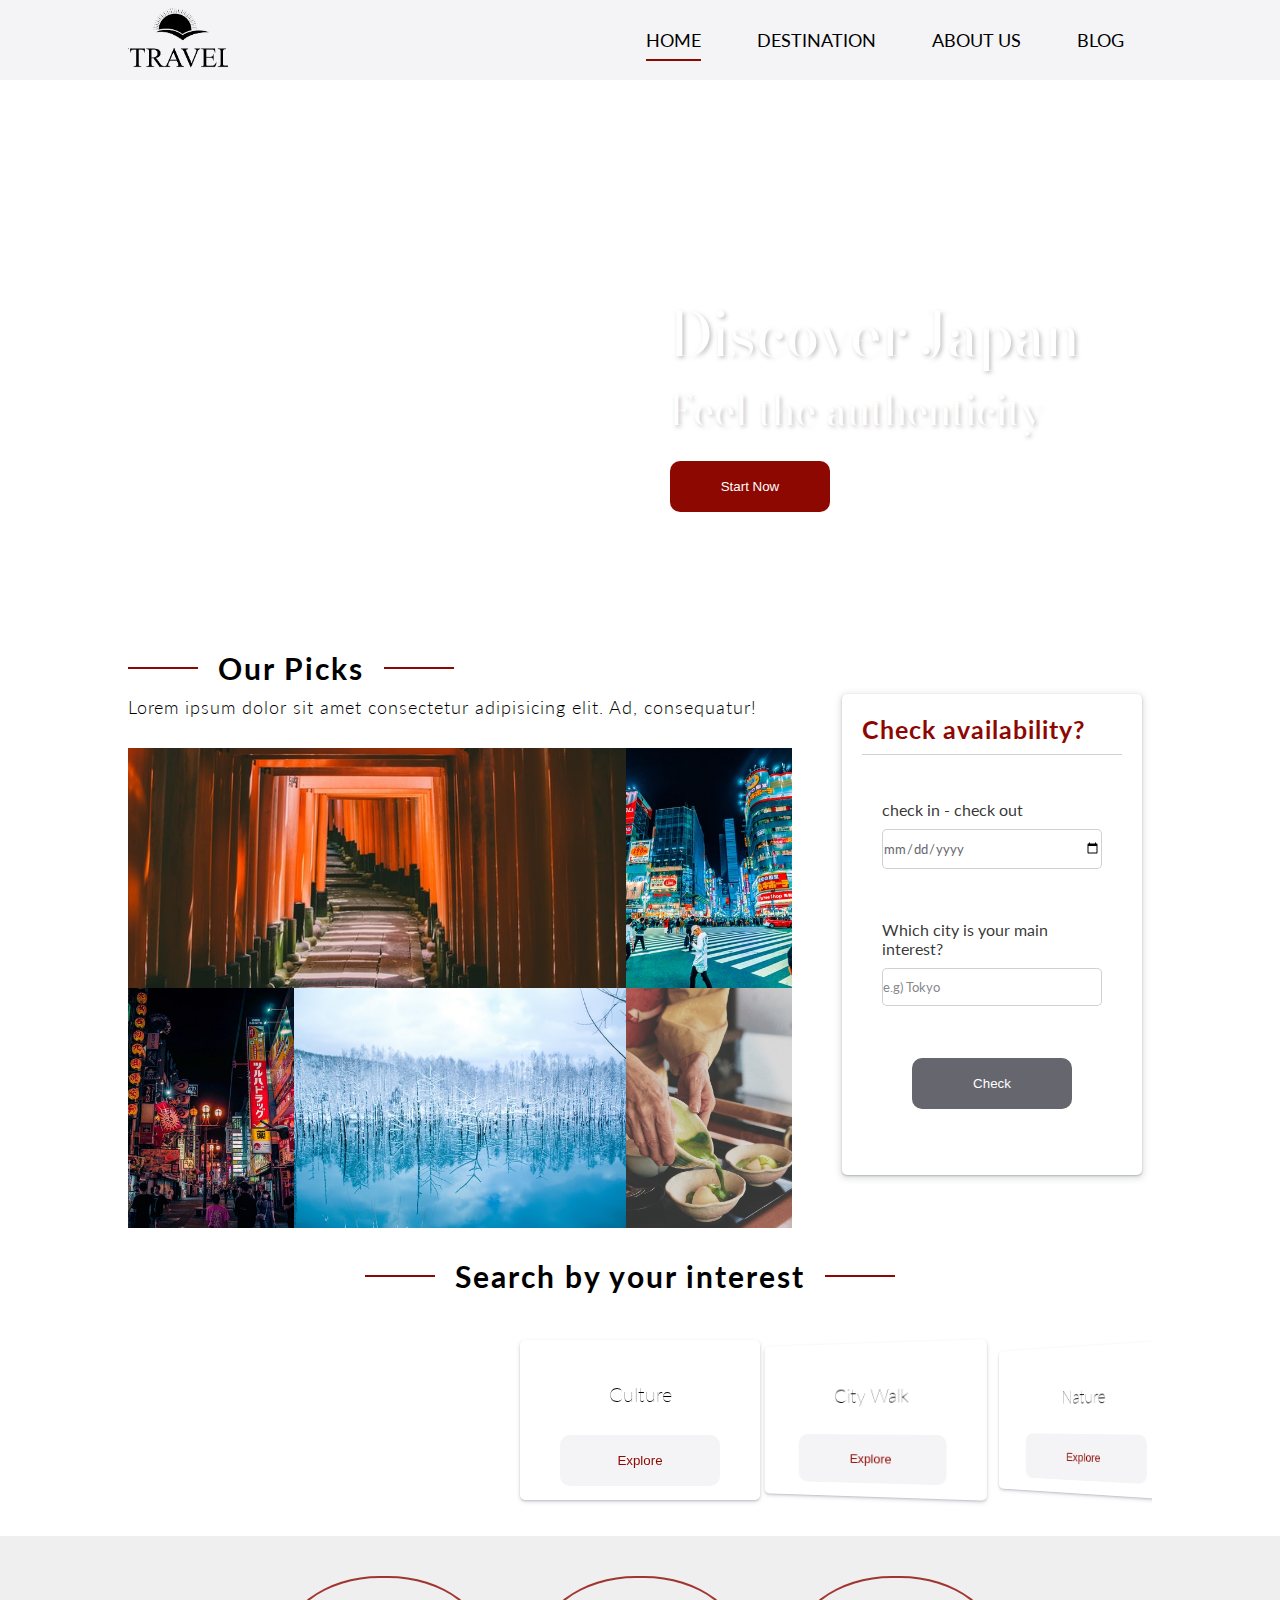
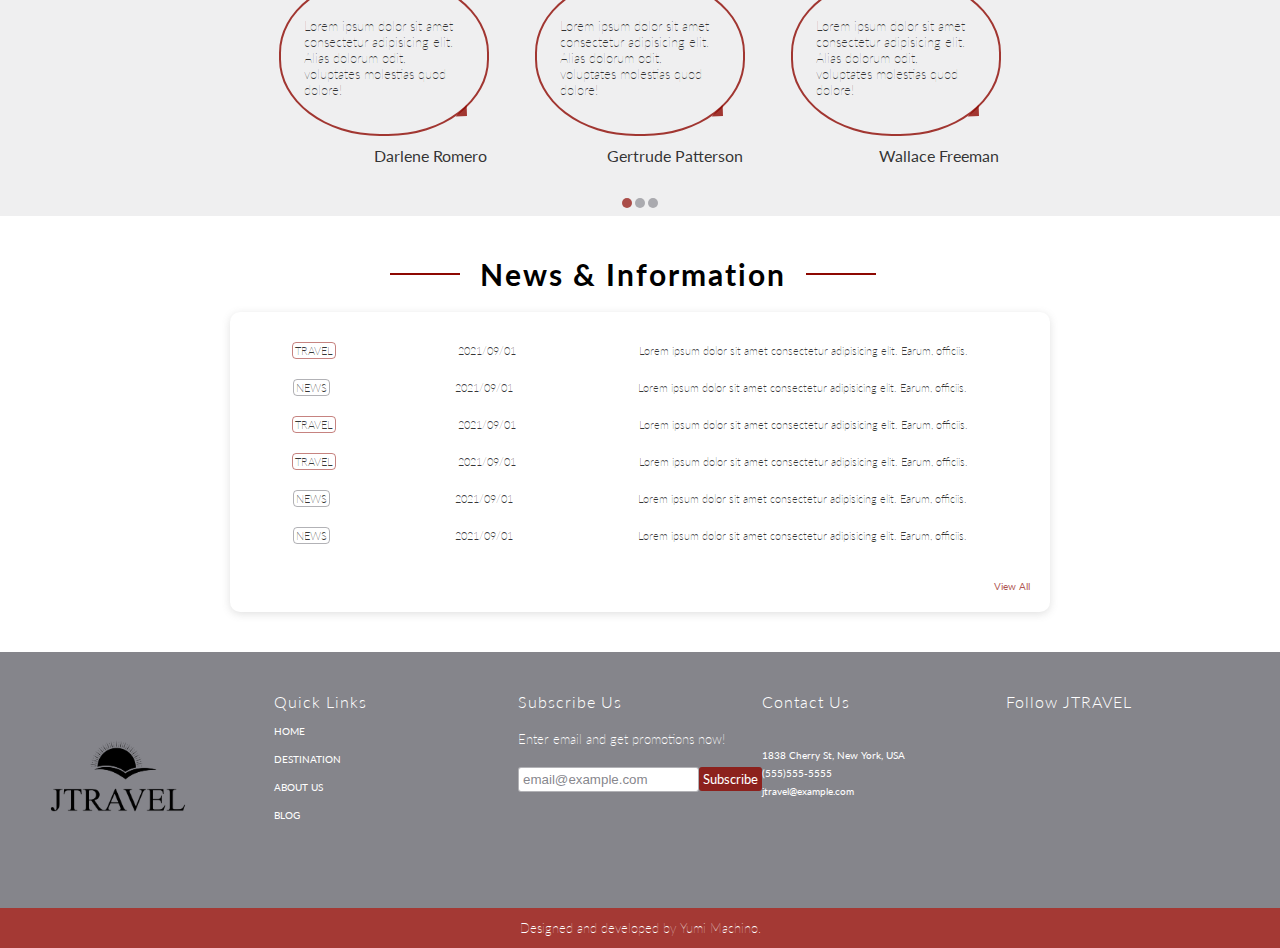
==== index.html @ 2d5c088b "Add links" ====
<!DOCTYPE html>
<html lang="en">
  <head>
    <meta charset="UTF-8" />
    <meta http-equiv="X-UA-Compatible" content="IE=edge" />
    <meta name="viewport" content="width=device-width, initial-scale=1.0" />
    <link rel="icon" href="images/icon.svg" />
    <link rel="preconnect" href="https://fonts.googleapis.com" />
    <link rel="preconnect" href="https://fonts.gstatic.com" crossorigin />
    <link
      href="https://fonts.googleapis.com/css2?family=Bodoni+Moda:wght@400;500;600;700;800&family=Lato:wght@300;400;700;900&display=swap"
      rel="stylesheet"
    />
    <link
      rel="stylesheet"
      href="https://cdnjs.cloudflare.com/ajax/libs/font-awesome/6.0.0-beta2/css/all.min.css"
      integrity="sha512-YWzhKL2whUzgiheMoBFwW8CKV4qpHQAEuvilg9FAn5VJUDwKZZxkJNuGM4XkWuk94WCrrwslk8yWNGmY1EduTA=="
      crossorigin="anonymous"
      referrerpolicy="no-referrer"
    />
    <link
      rel="stylesheet"
      href="https://unpkg.com/swiper/swiper-bundle.min.css"
    />

    <link rel="stylesheet" href="css/main.css" />

    <title>jtravel tour - make memorable experience</title>
  </head>
  <body>
    <!-- Navbar -->
    <nav class="navbar">
      <div class="container">
        <a href="#" class="logo">
          <img src="images/JTRAVEL-logo.png" alt="jtravel logo" />
        </a>
        <div class="navbar-items">
          <a href="index.html" class="navbar-link active">Home</a>
          <div class="dropdown">
            <a href="destination.html" class="dropbtn navbar-link"
              >Destination</a
            >
            <div class="dropdown-content">
              <a href="destination.html" class="dropdown-link">Tour package</a>
              <a href="destination.html" class="dropdown-link">Category</a>
              <a href="destination.html" class="dropdown-link"
                >Featured discount</a
              >
            </div>
          </div>
          <div class="dropdown">
            <a href="about.html" class="dropbtn navbar-link">About Us</a>
            <div class="dropdown-content">
              <a href="about.html" class="dropdown-link">Team</a>
              <a href="about.html" class="dropdown-link">FAQ</a>
              <a href="about.html" class="dropdown-link">Contact Us</a>
            </div>
          </div>
          <a href="blog.html" class="navbar-link">Blog</a>
        </div>
      </div>
    </nav>
    <!-- Hero -->
    <section class="hero">
      <div class="hero-bg bg-1"><img src="images/hero-1.jpg" alt="" /></div>
      <div class="hero-bg bg-2"><img src="images/hero-2.jpg" alt="" /></div>
      <div class="hero-bg bg-3"><img src="images/hero-3.jpg" alt="" /></div>
      <div class="hero-heading">
        <h1 class="hero-heading-main">Discover Japan</h1>
        <h2 class="hero-heading-sub">Feel the authenticity</h2>
        <a href="destination.html">
          <button class="btn primary-btn">Start Now</button>
        </a>
      </div>
    </section>

    <!-- Picks -->
    <section class="picks">
      <div class="container">
        <div class="picks-left">
          <h3 class="section-title">Our Picks</h3>
          <p class="section-paragraph">
            Lorem ipsum dolor sit amet consectetur adipisicing elit. Ad,
            consequatur!
          </p>
          <div class="pick-card-wrapper">
            <div class="pick">
              <img src="images/pick-1.jpg" alt="Fushimi Inari Shrine" />
              <div class="pick-info">
                <h4 class="pick-title">Fushimi Inari Shrine</h4>
                <button id="pick-1-btn" class="btn tertiary-btn pick-btn">
                  Check
                </button>
              </div>
            </div>
            <div class="pick">
              <img src="images/pick-2.jpg" alt="Shibuya, Tokyo" />
              <div class="pick-info">
                <h4 class="pick-title">Shibuya, Tokyo</h4>
                <button id="pick-2-btn" class="btn tertiary-btn pick-btn">
                  Check
                </button>
              </div>
            </div>
            <div class="pick">
              <img src="images/pick-3.jpg" alt="Osaka" />
              <div class="pick-info">
                <h4 class="pick-title">Osaka</h4>
                <button id="pick-3-btn" class="btn tertiary-btn pick-btn">
                  Check
                </button>
              </div>
            </div>
            <div class="pick">
              <img src="images/pick-4.jpg" alt="" />
              <div class="pick-info">
                <h4 class="pick-title">Furano Hokkaido</h4>
                <button id="pick-4-btn" class="btn tertiary-btn pick-btn">
                  Check
                </button>
              </div>
            </div>
            <div class="pick">
              <img src="images/pick-5.jpg" alt="" />
              <div class="pick-info">
                <h4 class="pick-title">Cuisine</h4>
                <button id="pick-5-btn" class="btn tertiary-btn pick-btn">
                  Check
                </button>
              </div>
            </div>
          </div>
        </div>
        <div class="picks-right">
          <h4 class="form-title">Check availability?</h4>
          <form>
            <div class="inputs-group">
              <label for="date">check in - check out</label>
              <input
                type="date"
                class="input-field"
                placeholder="mm/dd/yy - mm/dd/yyyy"
              />
            </div>
            <div class="inputs-group">
              <label for="city">Which city is your main interest?</label>
              <input type="text" class="input-field" placeholder="e.g) Tokyo" />
            </div>
            <input type="submit" value="Check" class="btn secondary-btn" />
          </form>
        </div>
      </div>
    </section>

    <!-- Interests -->
    <section class="interest">
      <div class="container">
        <div class="interest-section-text">
          <h3 class="section-title">Search by your interest</h3>
          <!-- <p class="section-paragraph">
            Lorem ipsum dolor sit amet consectetur adipisicing elit. Ad,
            consequatur!
          </p> -->
        </div>
        <!-- <p class="section-paragraph">
          Lorem ipsum dolor sit amet consectetur adipisicing elit. Ad,
          consequatur!
        </p> -->
        <div class="swiper mySwiper">
          <div class="interest-cards swiper-wrapper">
            <div class="interest-card swiper-slide">
              <div class="interest-icon">
                <i class="fas fa-book-open fa-5x"></i>
              </div>
              <h5 class="interest-title">Culture</h5>
              <a href="destination.html">
                <button class="btn tertiary-btn">Explore</button>
              </a>
            </div>

            <div class="interest-card swiper-slide">
              <div class="interest-icon">
                <i class="fas fa-city fa-5x"></i>
              </div>
              <h5 class="interest-title">City Walk</h5>
              <a href="destination.html">
                <button class="btn tertiary-btn">Explore</button>
              </a>
            </div>

            <div class="interest-card swiper-slide">
              <div class="interest-icon">
                <i class="fas fa-leaf fa-5x"></i>
              </div>
              <h5 class="interest-title">Nature</h5>
              <a href="destination.html">
                <button class="btn tertiary-btn">Explore</button>
              </a>
            </div>
            <div class="interest-card swiper-slide">
              <div class="interest-icon">
                <i class="fas fa-hiking fa-5x"></i>
              </div>
              <h5 class="interest-title">Adventure</h5>
              <a href="destination.html">
                <button class="btn tertiary-btn">Explore</button>
              </a>
            </div>
            <div class="interest-card swiper-slide">
              <div class="interest-icon">
                <i class="fas fa-utensils fa-5x"></i>
              </div>
              <h5 class="interest-title">Cuisine</h5>
              <a href="destination.html">
                <button class="btn tertiary-btn">Explore</button>
              </a>
            </div>
            <div class="interest-card swiper-slide">
              <div class="interest-icon">
                <i class="fas fa-umbrella-beach fa-5x"></i>
              </div>
              <h5 class="interest-title">Holiday</h5>
              <a href="destination.html">
                <button class="btn tertiary-btn">Explore</button>
              </a>
            </div>
          </div>
        </div>
      </div>
    </section>

    <!-- testimonial -->
    <section class="testimonials">
      <div class="indicators">
        <span class="left-arrow">
          <i class="fas fa-chevron-left"></i>
        </span>
        <span class="right-arrow">
          <i class="fas fa-chevron-right"></i>
        </span>
        <span class="pg pagination-1 open"></span>
        <span class="pg pagination-2"></span>
        <span class="pg pagination-3"></span>
      </div>
      <div class="container">
        <!-- testimonials page 1-->
        <div class="testimonials-page open">
          <div class="testimonial">
            <div class="testimonial-wrapper">
              <div class="testimonial-icon">
                <i class="fas fa-quote-left"></i>
              </div>
              <p class="testimonial-text">
                Lorem ipsum dolor sit amet consectetur adipisicing elit. Alias
                dolorum odit, voluptates molestias quod dolore!
              </p>
            </div>

            <h5 class="testimonial-name">Darlene Romero</h5>
            <p class="testimonial-rating">
              <i class="fas fa-star"></i>
              <i class="fas fa-star"></i>
              <i class="fas fa-star"></i>
              <i class="fas fa-star"></i>
              <i class="fas fa-star"></i>
            </p>
          </div>

          <div class="testimonial">
            <div class="testimonial-wrapper">
              <div class="testimonial-icon">
                <i class="fas fa-quote-left"></i>
              </div>
              <p class="testimonial-text">
                Lorem ipsum dolor sit amet consectetur adipisicing elit. Alias
                dolorum odit, voluptates molestias quod dolore!
              </p>
            </div>
            <h5 class="testimonial-name">Gertrude Patterson</h5>
            <p class="testimonial-rating">
              <i class="fas fa-star"></i>
              <i class="fas fa-star"></i>
              <i class="fas fa-star"></i>
              <i class="fas fa-star"></i>
              <i class="far fa-star"></i>
            </p>
          </div>
          <div class="testimonial">
            <div class="testimonial-wrapper">
              <div class="testimonial-icon">
                <i class="fas fa-quote-left"></i>
              </div>
              <p class="testimonial-text">
                Lorem ipsum dolor sit amet consectetur adipisicing elit. Alias
                dolorum odit, voluptates molestias quod dolore!
              </p>
            </div>
            <h5 class="testimonial-name">Wallace Freeman</h5>
            <p class="testimonial-rating">
              <i class="fas fa-star"></i>
              <i class="fas fa-star"></i>
              <i class="fas fa-star"></i>
              <i class="fas fa-star"></i>
              <i class="far fa-star"></i>
            </p>
          </div>
        </div>

        <!-- testimonial page 2-->
        <div class="testimonials-page">
          <div class="testimonial">
            <div class="testimonial-wrapper">
              <div class="testimonial-icon">
                <i class="fas fa-quote-left"></i>
              </div>
              <p class="testimonial-text">
                Lorem ipsum dolor sit amet consectetur adipisicing elit. Alias
                dolorum odit, voluptates molestias quod dolore!
              </p>
            </div>
            <h5 class="testimonial-name">Louis Lawrence</h5>
            <p class="testimonial-rating">
              <i class="fas fa-star"></i>
              <i class="fas fa-star"></i>
              <i class="fas fa-star"></i>
              <i class="fas fa-star"></i>
              <i class="fas fa-star"></i>
            </p>
          </div>
          <div class="testimonial">
            <div class="testimonial-wrapper">
              <div class="testimonial-icon">
                <i class="fas fa-quote-left"></i>
              </div>
              <p class="testimonial-text">
                Lorem ipsum dolor sit amet consectetur adipisicing elit. Alias
                dolorum odit, voluptates molestias quod dolore!
              </p>
            </div>
            <h5 class="testimonial-name">Lorraine Phillips</h5>
            <p class="testimonial-rating">
              <i class="fas fa-star"></i>
              <i class="fas fa-star"></i>
              <i class="fas fa-star"></i>
              <i class="fas fa-star"></i>
              <i class="far fa-star"></i>
            </p>
          </div>
          <div class="testimonial">
            <div class="testimonial-wrapper">
              <div class="testimonial-icon">
                <i class="fas fa-quote-left"></i>
              </div>
              <p class="testimonial-text">
                Lorem ipsum dolor sit amet consectetur adipisicing elit. Alias
                dolorum odit, voluptates molestias quod dolore!
              </p>
            </div>
            <h5 class="testimonial-name">Johnni Fox</h5>
            <p class="testimonial-rating">
              <i class="fas fa-star"></i>
              <i class="fas fa-star"></i>
              <i class="fas fa-star"></i>
              <i class="far fa-star"></i>
              <i class="far fa-star"></i>
            </p>
          </div>
        </div>

        <!-- testimonial page 3-->
        <div class="testimonials-page">
          <div class="testimonial">
            <div class="testimonial-wrapper">
              <div class="testimonial-icon">
                <i class="fas fa-quote-left"></i>
              </div>
              <p class="testimonial-text">
                Lorem ipsum dolor sit amet consectetur adipisicing elit. Alias
                dolorum odit, voluptates molestias quod dolore!
              </p>
            </div>
            <h5 class="testimonial-name">Ritthy Silva</h5>
            <p class="testimonial-rating">
              <i class="fas fa-star"></i>
              <i class="fas fa-star"></i>
              <i class="fas fa-star"></i>
              <i class="fas fa-star"></i>
              <i class="far fa-star"></i>
            </p>
          </div>
          <div class="testimonial">
            <div class="testimonial-wrapper">
              <div class="testimonial-icon">
                <i class="fas fa-quote-left"></i>
              </div>
              <p class="testimonial-text">
                Lorem ipsum dolor sit amet consectetur adipisicing elit. Alias
                dolorum odit, voluptates molestias quod dolore!
              </p>
            </div>
            <h5 class="testimonial-name">Gloria Jimenez</h5>
            <p class="testimonial-rating">
              <i class="fas fa-star"></i>
              <i class="fas fa-star"></i>
              <i class="fas fa-star"></i>
              <i class="far fa-star"></i>
              <i class="far fa-star"></i>
            </p>
          </div>
          <div class="testimonial">
            <div class="testimonial-wrapper">
              <div class="testimonial-icon">
                <i class="fas fa-quote-left"></i>
              </div>
              <p class="testimonial-text">
                Lorem ipsum dolor sit amet consectetur adipisicing elit. Alias
                dolorum odit, voluptates molestias quod dolore!
              </p>
            </div>
            <h5 class="testimonial-name">Robert Mitchell</h5>
            <p class="testimonial-rating">
              <i class="fas fa-star"></i>
              <i class="fas fa-star"></i>
              <i class="far fa-star"></i>
              <i class="far fa-star"></i>
              <i class="far fa-star"></i>
            </p>
          </div>
        </div>
      </div>
    </section>

    <!-- News-->
    <section class="news">
      <div class="container">
        <div class="title-wrapper">
          <h3 class="section-title">News & Information</h3>
        </div>
        <div class="news-wrapper">
          <div class="news-block">
            <span class="travel-tag">TRAVEL</span>
            <span class="date">2021/09/01</span>
            <p class="news-text">
              Lorem ipsum dolor sit amet consectetur adipisicing elit. Earum,
              officiis.
            </p>
          </div>
          <div class="news-block">
            <span class="news-tag">NEWS</span>
            <span class="date">2021/09/01</span>
            <p class="news-text">
              Lorem ipsum dolor sit amet consectetur adipisicing elit. Earum,
              officiis.
            </p>
          </div>
          <div class="news-block">
            <span class="travel-tag">TRAVEL</span>
            <span class="date">2021/09/01</span>
            <p class="news-text">
              Lorem ipsum dolor sit amet consectetur adipisicing elit. Earum,
              officiis.
            </p>
          </div>
          <div class="news-block">
            <span class="travel-tag">TRAVEL</span>
            <span class="date">2021/09/01</span>
            <p class="news-text">
              Lorem ipsum dolor sit amet consectetur adipisicing elit. Earum,
              officiis.
            </p>
          </div>
          <div class="news-block">
            <span class="news-tag">NEWS</span>
            <span class="date">2021/09/01</span>
            <p class="news-text">
              Lorem ipsum dolor sit amet consectetur adipisicing elit. Earum,
              officiis.
            </p>
          </div>
          <div class="news-block">
            <span class="news-tag">NEWS</span>
            <span class="date">2021/09/01</span>
            <p class="news-text">
              Lorem ipsum dolor sit amet consectetur adipisicing elit. Earum,
              officiis.
            </p>
          </div>

          <a href="#" class="news-link"
            ><i class="fas fa-long-arrow-alt-right"></i> View All</a
          >
        </div>
      </div>
    </section>

    <div class="footer-links">
      <div class="footer-links-wrapper">
        <a class="footer-logo" href="index.html">
          <img src="images/JTRAVEL-logo.png" alt="jtravel logo" />
        </a>

        <div class="footer-link-items">
          <h5 class="footer-link-title">Quick Links</h5>
          <div class="footer-link-wrapper">
            <a href="index.html" class="footer-link">HOME</a>
            <a href="destination.html" class="footer-link">DESTINATION</a>
            <a href="about.html" class="footer-link">ABOUT US</a>
            <a href="blog.html" class="footer-link">BLOG</a>
          </div>
        </div>
        <div class="footer-link-items">
          <h5 class="footer-link-title">Subscribe Us</h5>
          <div class="footer-link-wrapper">
            <p class="subscribe-text">Enter email and get promotions now!</p>
            <form>
              <div class="input-details">
                <div class="input-detail">
                  <input type="email" placeholder="email@example.com" />
                </div>
                <div class="input-detail">
                  <input type="submit" value="Subscribe" />
                </div>
              </div>
            </form>
          </div>
        </div>
        <div class="footer-link-items">
          <div class="footer-link-title">Contact Us</div>
          <div class="footer-link-wrapper">
            <p class="contact-text">1838 Cherry St, New York, USA</p>
            <p class="contact-text">(555)555-5555</p>
            <p class="contact-text">jtravel@example.com</p>
          </div>
        </div>
        <div class="footer-link-items">
          <div class="footer-link-title">Follow JTRAVEL</div>
          <div class="footer-link-wrapper">
            <span class="fab fa-facebook-square"></span>
            <span class="fab fa-instagram-square"></span>
            <span class="fab fa-twitter-square"></span>
          </div>
        </div>
      </div>
    </div>
    <footer class="footer">
      <p class="footer-text">Designed and developed by Yumi Machino.</p>
    </footer>
    <!-- Picks modal -->
    <div id="modal-1" class="modal">
      <!-- modal content -->
      <div class="modal-content">
        <span id="modal-close-1" class="modal-close">&times;</span>
        <div class="img-wrapper">
          <img src="images/pick-1.jpg" alt="Fushimi Inari Shrine" />
        </div>
        <div class="modal-text">
          <h4 class="modal-title">Fushimi Inari Shrine</h4>
          <span class="culture">Culture</span>
          <p class="modal-location">Kyoto</p>
          <p class="modal-paragraph">
            Lorem, ipsum dolor sit amet consectetur adipisicing elit. Voluptas,
            cum?Lorem ipsum dolor sit amet consectetur adipisicing elit. Ad
            voluptas mollitia laboriosam quisquam officia veniam quod,
            repudiandae voluptatum soluta reiciendis.
          </p>
          <a href="tour_detail.html">
            <button class="btn primary-btn">Check detail</button>
          </a>
        </div>
      </div>
    </div>
    <div id="modal-2" class="modal">
      <!-- modal content -->
      <div class="modal-content">
        <span id="modal-close-2" class="modal-close">&times;</span>
        <div class="img-wrapper">
          <img src="images/pick-2.jpg" alt="Shibuya, Tokyo" />
        </div>
        <div class="modal-text">
          <h4 class="modal-title">Shibuya, Tokyo</h4>
          <span class="experience">Experience</span>
          <p class="modal-location">Tokyo</p>
          <p class="modal-paragraph">
            Lorem, ipsum dolor sit amet consectetur adipisicing elit. Voluptas,
            cum?Lorem ipsum dolor sit amet consectetur adipisicing elit. Ad
            voluptas mollitia laboriosam quisquam officia veniam quod,
            repudiandae voluptatum soluta reiciendis.
          </p>
          <a href="tour_detail.html">
            <button class="btn primary-btn">Check detail</button>
          </a>
        </div>
      </div>
    </div>
    <div id="modal-3" class="modal">
      <!-- modal content -->
      <div class="modal-content">
        <span id="modal-close-3" class="modal-close">&times;</span>
        <div class="img-wrapper">
          <img src="images/pick-3.jpg" alt="Osaka" />
        </div>
        <div class="modal-text">
          <h4 class="modal-title">Osaka</h4>
          <span class="food">Food</span>
          <p class="modal-location">Osaka</p>
          <p class="modal-paragraph">
            Lorem, ipsum dolor sit amet consectetur adipisicing elit. Voluptas,
            cum?Lorem ipsum dolor sit amet consectetur adipisicing elit. Ad
            voluptas mollitia laboriosam quisquam officia veniam quod,
            repudiandae voluptatum soluta reiciendis.
          </p>
          <a href="tour_detail.html">
            <button class="btn primary-btn">Check detail</button>
          </a>
        </div>
      </div>
    </div>
    <div id="modal-4" class="modal">
      <!-- modal content -->
      <div class="modal-content">
        <span id="modal-close-4" class="modal-close">&times;</span>
        <div class="img-wrapper">
          <img src="images/pick-4.jpg" alt="Furano, Hokkaido" />
        </div>
        <div class="modal-text">
          <h4 class="modal-title">Furano, Hokkaido</h4>
          <span class="nature">Nature</span>
          <p class="modal-location">Hokkaido</p>
          <p class="modal-paragraph">
            Lorem, ipsum dolor sit amet consectetur adipisicing elit. Voluptas,
            cum?Lorem ipsum dolor sit amet consectetur adipisicing elit. Ad
            voluptas mollitia laboriosam quisquam officia veniam quod,
            repudiandae voluptatum soluta reiciendis.
          </p>
          <a href="tour_detail.html">
            <button class="btn primary-btn">Check detail</button>
          </a>
        </div>
      </div>
    </div>
    <div id="modal-5" class="modal">
      <!-- modal content -->
      <div class="modal-content">
        <span id="modal-close-5" class="modal-close">&times;</span>
        <div class="img-wrapper">
          <img src="images/pick-5.jpg" alt="Pouring matcha on icecream" />
        </div>
        <div class="modal-text">
          <h4 class="modal-title">Cuisine</h4>
          <span class="food">Culture</span>
          <p class="modal-location">Kyoto</p>
          <p class="modal-paragraph">
            Lorem, ipsum dolor sit amet consectetur adipisicing elit. Voluptas,
            cum?Lorem ipsum dolor sit amet consectetur adipisicing elit. Ad
            voluptas mollitia laboriosam quisquam officia veniam quod,
            repudiandae voluptatum soluta reiciendis.
          </p>
          <a href="tour_detail.html">
            <button class="btn primary-btn">Check detail</button>
          </a>
        </div>
      </div>
    </div>
    <script src="https://unpkg.com/swiper/swiper-bundle.min.js"></script>
    <script src="js/main.js"></script>
  </body>
</html>
---- css/main.css ----
*{margin:0;padding:0;box-sizing:border-box}html{font-size:62.5%;font-family:"Lato",sans-serif}.container{width:80%;margin:0 auto}img{width:100%;height:100%;object-fit:cover}a{cursor:pointer}.btn{width:16rem;padding:1.8rem 3.6rem;outline:none;border:none;border-radius:10px;text-transform:capitalize;transition:transform 0.2s;cursor:pointer}.btn:hover{transform:scale(0.98)}.primary-btn{background-color:#8d0801;color:#fff}.secondary-btn{background-color:#66666e;color:#fff}.tertiary-btn{background-color:#f4f4f6;color:#8d0801}.footer-links{width:100%;height:20vw;background-color:rgba(102,102,110,0.8)}.footer-links-wrapper{padding:3rem;height:100%;display:flex;justify-content:space-around;align-items:center}.footer-links .footer-logo{width:180px;margin-right:auto}.footer-links .footer-link-items{width:20%;height:90%}.footer-links .footer-link-title{font-size:1.6rem;color:#fff;font-weight:300;letter-spacing:0.1rem}.footer-links .footer-link{text-decoration:none;color:#fff;cursor:pointer;position:relative;padding:0.8rem 0;transition:color 0.2s}.footer-links .footer-link:hover{color:rgba(141,8,1,0.8)}.footer-links .footer-link-wrapper{display:flex;justify-content:center;align-items:flex-start;flex-direction:column;height:70%;color:#fff}.footer-links .subscribe-text{padding-top:2rem;font-size:1.28rem;font-weight:200}.footer-links form{width:100%;height:100%;padding:0}.footer-links .input-details{padding-top:2rem;width:inherit;height:inherit;display:flex;justify-content:flex-start;align-items:flex-start}.footer-links input[type="email"]{width:100%;padding:0.4rem;border-radius:0.3rem;outline:none;border:1px solid rgba(102,102,110,0.5)}.footer-links input[type="email"]:focus{border:2px solid rgba(141,8,1,0.8)}.footer-links input::placeholder{font-family:inherit}.footer-links input[type="submit"]{padding:0.4rem;border-radius:0.3rem;font-family:inherit;background-color:rgba(141,8,1,0.8);color:#fff;border:none;cursor:pointer}.footer-links .contact-text{padding:0.3rem 0}.footer-links .footer-link-wrapper:last-child>span{font-size:2rem;padding:0.4rem 0;transition:color 0.2s}.footer-links .footer-link-wrapper:last-child>span:hover{color:rgba(141,8,1,0.8)}.footer{width:100vw;height:40px;color:#fff;background-color:rgba(141,8,1,0.8);display:flex;justify-content:center;align-items:center}.footer-text{font-size:1.28rem;font-weight:100}.section-title{font-size:3rem;letter-spacing:0.2rem;position:relative;display:inline-block;padding:1rem 0;transform:translateX(90px)}.section-title::before,.section-title::after{content:"";position:absolute;width:70px;height:0.2rem;transform:translateY(-50%);background-color:#8d0801;top:50%}.section-title::before{left:-90px}.section-title::after{right:-90px}.section-paragraph{font-size:1.8rem;font-weight:300;letter-spacing:0.1rem}.navbar{width:100%;height:80px;background-color:#f4f4f6;z-index:100}.navbar .container{height:100%;display:flex;justify-content:space-between;align-items:center}.navbar-items{display:flex;justify-content:center;align-items:center}.navbar-link{padding:1rem 0;margin:0 2.8rem;text-decoration:none;text-transform:uppercase;color:#000;font-size:1.8rem;position:relative}.navbar-link::after{content:"";width:0;height:0.2rem;position:absolute;bottom:0;left:0;background-color:#8d0801;transition:width 0.3s}.navbar-link:hover::after,.navbar-link:focus::after{width:100%}.navbar-link.active::after{width:100%}.dropdown{position:relative}.dropdown:hover .dropdown-content{opacity:1;visibility:visible;transform:translateY(0)}.dropdown-content{display:flex;justify-content:center;align-items:flex-start;flex-direction:column;position:absolute;padding:1rem 2rem;top:40px;left:10px;width:100%;height:140px;background-color:#f4f4f6;opacity:0;visibility:none;transition:all 0.2s;border-radius:5px;z-index:100;transform:translateY(-10px)}.dropdown-link{text-decoration:none;text-transform:uppercase;color:#66666e;font-size:1.6rem;opacity:0.7;padding:1rem 0;transition:color 0.2s;border-bottom:1px solid rgba(102,102,110,0.8)}.dropdown-link:hover{color:#8d0801;border-bottom:1px solid #8d0801;opacity:1}.logo{width:100px;height:100px}.modal{position:fixed;z-index:30;padding-top:100px;top:0;left:0;width:100%;height:100%;overflow:auto;background-color:rgba(0,0,0,0.4);display:none}.modal-content{margin:auto;padding:2rem;width:50%;background-color:#f4f4f6;border:0.1rem solid #66666e}.modal .img-wrapper{width:70%;height:20%;margin:0 auto}.modal-text{width:70%;margin:0 auto;display:flex;justify-content:space-around;align-items:center;flex-direction:column}.modal-title{font-size:2.5rem;padding:0.4rem 0}.modal-location,.modal-paragraph{font-size:1.44rem;margin:1rem 0}.modal-close{float:right;font-size:2.5rem;font-weight:bold;cursor:pointer;color:#66666e}.culture,.experience,.food,.nature{font-size:1.6rem;padding:0.2rem 0.4rem;border-radius:5px}.culture{border:0.2rem solid rgba(141,8,1,0.5)}.experience{border:0.2rem solid rgba(102,102,110,0.5)}.food{border:0.2rem solid rgba(253,182,0,0.5)}.nature{border:0.2rem solid rgba(61,235,0,0.5)}.testimonial{width:210px;height:160px;border:2px solid rgba(141,8,1,0.8);border-radius:48%;position:relative}.testimonial::after{content:"";width:0;height:0;position:absolute;bottom:10px;right:12px;border-top:8px solid rgba(141,8,1,0.8);border-right:8px solid transparent;border-bottom:8px solid transparent;border-left:8px solid transparent;transform:rotate(-47deg)}.testimonial-wrapper{display:flex;justify-content:center;align-items:center;padding:10px;width:180px;height:160px;margin:auto;position:relative}.testimonial-icon{position:absolute;top:10px;left:16px;font-size:3rem;color:rgba(102,102,110,0.8)}.testimonial-text{font-weight:100;font-size:1.28rem;color:rgba(0,0,0,0.8)}.testimonial-name{font-size:1.6rem;font-weight:400;text-align:right;color:rgba(0,0,0,0.8);padding:0.8rem 0 0.4rem 0}.testimonial-rating{text-align:right;color:rgba(253,182,0,0.5)}.package{width:300px;height:350px;margin:10px;box-shadow:rgba(0,0,0,0.1) 0px 1px 3px 0px,rgba(0,0,0,0.06) 0px 1px 2px 0px;padding:0 10px 10px 10px;border-radius:0.4rem;display:flex;justify-content:space-around;align-items:center;flex-direction:column;text-align:center}.package .img-wrapper{height:60%;width:90%}.package-name{font-size:1.6rem;color:rgba(0,0,0,0.8);font-weight:400}.package-text{font-size:1.28rem;color:rgba(0,0,0,0.8);font-weight:400}.hero{width:100vw;height:60vh;position:relative}.hero-bg{position:absolute;top:0;left:0;width:inherit;height:inherit;opacity:0;visibility:hidden;animation:slideshow 12s linear infinite}.hero-heading{position:absolute;bottom:20%;right:20rem}.hero-heading-main{font-family:"Bodoni Moda",serif;font-size:6rem;color:#fff;font-weight:300;text-shadow:0.2rem 0.2rem 0.4rem rgba(102,102,110,0.4)}.hero-heading-sub{font-family:"Bodoni Moda",serif;font-size:4rem;color:#fff;font-weight:300;text-shadow:0.2rem 0.2rem 0.4rem rgba(102,102,110,0.4);padding-bottom:2rem}.bg-1{animation-delay:0s}.bg-2{animation-delay:4s}.bg-3{animation-delay:8s}@keyframes slideshow{0%{visibility:hidden;opacity:0}5%{visibility:visible;opacity:1}18%{visibility:visible;opacity:1}20%{visibility:visible;opacity:1}30%{visibility:visible;opacity:1}60%{visibility:hidden;opacity:0}100%{visibility:hidden;opacity:0}}.picks{width:100vw;height:auto;padding:2rem 0}.picks .container{display:flex;justify-content:space-between;align-items:center}.picks-left{height:inherit}.picks-right{margin:10px;margin-left:50px;box-shadow:rgba(60,64,67,0.3) 0px 1px 2px 0px,rgba(60,64,67,0.15) 0px 2px 6px 2px;border-radius:5px;padding:2rem}.pick-card-wrapper{display:grid;height:inherit;grid-template-columns:repeat(4, 1fr);grid-template-rows:repeat(2, 240px);margin-top:3rem}.pick-card-wrapper .pick:nth-child(1){grid-column:1 / span 3}.pick-card-wrapper .pick:nth-child(2){grid-column:4}.pick-card-wrapper .pick:nth-child(3){grid-column:1}.pick-card-wrapper .pick:nth-child(4){grid-column:2 / 4}.pick-card-wrapper .pick:nth-child(5){grid-column:4}.pick{position:relative;overflow:hidden}.pick-info{position:absolute;width:100%;height:100%;top:0;left:-100%;background-color:rgba(0,0,0,0.4);display:flex;justify-content:flex-end;align-items:flex-end;flex-direction:column;padding:2rem;z-index:10;transition:left 0.3s linear}.pick-title{font-size:2rem;padding:2rem 0;color:#fff}.pick:hover .pick-info{left:0}form{width:260px;height:400px;display:flex;justify-content:space-around;align-items:center;padding:2rem;flex-direction:column}form .inputs-group{display:flex;justify-content:center;align-items:flex-start;flex-direction:column}.form-title{font-size:2.5rem;letter-spacing:0.1rem;color:#8d0801;padding-bottom:1rem;border-bottom:0.1rem solid rgba(102,102,110,0.3)}.inputs-group{width:100%}.inputs-group label{font-size:1.6rem;color:rgba(0,0,0,0.8);margin-bottom:1rem}.inputs-group .input-field{width:100%;padding:1rem 0;outline:none;border:0.1rem solid rgba(102,102,110,0.3);border-radius:5px;font-family:inherit;transition:border 0.1s;color:#66666e}.inputs-group .input-field:focus{border:0.2rem solid #8d0801}input::placeholder{color:rgba(102,102,110,0.8)}.interest{width:100vw;height:20%}.interest .swiper{width:100%}.interest .container{display:flex;justify-content:center;align-items:center;flex-direction:column}.interest .container .interest-section-text{width:550px}.interest .container .section-paragraph{width:650px}.interest-cards{padding:3.6rem 0;width:100%;display:flex;justify-content:space-around;align-items:space-around}.interest-card,.interest .swiper-slide{width:240px;height:160px;display:flex;justify-content:space-around;align-items:center;flex-direction:column;border-radius:5px;box-shadow:rgba(50,50,93,0.25) 0px 2px 5px -1px,rgba(0,0,0,0.3) 0px 1px 3px -1px}.interest-icon{color:#8d0801;opacity:0.75}.interest-title{font-size:2rem;font-weight:lighter}.testimonials{width:100vw;height:24vh;background-color:rgba(102,102,110,0.1);padding:12rem 0 16rem 0;position:relative}.testimonials .indicators .left-arrow{top:50%;left:50px}.testimonials .indicators .right-arrow{top:50%;right:50px}.testimonials .indicators .pg{width:10px;height:10px;background-color:rgba(102,102,110,0.5);position:absolute;border-radius:50%;transform:translateX(-50%);transition:background-color 0.2s}.testimonials .indicators .pg.open{background-color:rgba(141,8,1,0.7) !important}.testimonials .indicators .pagination-1{bottom:8px;left:49%}.testimonials .indicators .pagination-2{bottom:8px;left:50%}.testimonials .indicators .pagination-3{bottom:8px;left:51%}.testimonials .container{background-color:yellow;height:100%;width:60%}.testimonials-page{display:flex;justify-content:space-around;align-items:center;transform:translateX(-200%);width:100%;height:100%;transition:transform 0.3s}.testimonials-page.open{transform:translateX(0)}.testimonials .indicators .left-arrow,.testimonials .indicators .right-arrow{position:absolute;width:20px;height:30px;color:rgba(141,8,1,0.8);z-index:30;font-size:2.4rem;cursor:pointer;transform:translateY(-50%)}.news{width:100vw;height:auto;padding:3rem 0}.news .title-wrapper{width:500px}.news .container{height:100%;display:flex;justify-content:center;align-items:center;flex-direction:column}.news-wrapper{width:80%;height:300px;margin:10px auto;border-radius:1rem;box-shadow:rgba(99,99,99,0.2) 0px 2px 8px 0px;position:relative;padding:2rem 0}.news-block{display:flex;justify-content:space-around;align-items:center;padding:1rem 2rem 1rem 0}.news-block>span{display:inline-block;font-size:1.12rem;font-weight:200;color:rgba(0,0,0,0.8)}.news .travel-tag,.news .news-tag{padding:0.1rem 0.2rem;text-transform:uppercase;border-radius:0.4rem}.news .travel-tag{border:1.6px solid rgba(141,8,1,0.5)}.news .news-tag{border:1.6px solid rgba(102,102,110,0.5)}.news-text{font-size:1.12rem;font-weight:200;color:rgba(0,0,0,0.8)}.news-link{position:absolute;bottom:2rem;right:2rem;text-decoration:none;color:rgba(141,8,1,0.7)}.about-us{width:100%;height:auto;display:flex;justify-content:center;align-items:center;flex-direction:column}.title-wrapper{width:350px}.about-flex-wrapper{width:100%;padding:3rem 0;display:flex;justify-content:center;align-items:center;flex-wrap:wrap}.about-flex-item{display:flex;justify-content:center;align-items:center;flex-direction:column;width:300px}.item-title{font-size:2rem;color:rgba(0,0,0,0.8);padding:0.8rem 0;font-weight:400}.item-text{font-size:1.6rem;font-weight:200}.missions{width:100%;margin:4rem 0;height:auto;display:flex;justify-content:center;align-items:center;flex-direction:column;background-color:rgba(102,102,110,0.1)}.mission{padding:2rem}.mission span{font-size:6rem;color:rgba(141,8,1,0.8)}.section-sub-title{font-size:2.5rem;font-weight:400}.team{width:100%;height:auto;display:flex;justify-content:center;align-items:center;flex-direction:column}.team-member{margin:20px}.team-member-title{color:#66666e;padding:0.8rem 0 0.3rem 0;font-size:1.28rem}.team .member-img{width:50%;height:50%;border-radius:50%}.faqs{display:flex;justify-content:center;align-items:center;flex-direction:column}.hr-line{width:100%;margin:auto}.faq-container{display:flex;justify-content:center;align-items:center;flex-direction:column;padding:30px 20px;width:60%;margin:auto}.faq-body{margin:auto;width:50%;padding:auto}.faq{width:100%}.faq-page{font-size:2rem;padding:2rem;font-weight:200;color:rgba(0,0,0,0.8);margin:3px 0;position:relative}.faq .arrows{position:absolute;top:50%;right:12px;width:10px;height:10px;color:rgba(141,8,1,0.8);transform:translateY(-50%)}.faq .arrows .fa-angle-down{display:block;cursor:pointer}.faq .arrows .fa-angle-up{display:none}.faq-body{width:80%;height:100px;font-size:1.6rem;font-weight:200;color:rgba(0,0,0,0.8);display:none}.faq.active .faq-body{display:block;display:flex;justify-content:center;align-items:center}.faq.active .fa-angle-down{display:none}.faq.active .fa-angle-up{display:block;cursor:pointer}.contact{width:100%;height:30vw;display:flex;justify-content:center;align-items:center;flex-direction:column}.contact form{width:600px;height:500px;display:flex;justify-content:space-around;align-items:center;flex-direction:column;background-color:rgba(141,8,1,0.7);margin:3rem 0;border-radius:0.2rem}.contact form .input-details{width:70%}.contact form label{width:100%;display:inline-block;font-size:1.6rem;color:#fff;padding-bottom:0.4rem}.contact form input[type="text"],.contact form input[type="email"]{width:100%;padding:1rem}.contact form textarea{width:100%;height:100px;max-width:100%;max-height:200px;font-family:inherit}.contact form input,.contact form textarea{outline:none;border:1px solid rgba(102,102,110,0.6);border-radius:0.2rem;color:rgba(0,0,0,0.8);font-family:inherit}.contact form input:focus,.contact form textarea:focus{border:1px solid rgba(141,8,1,0.8)}.contact form input:last-child{border:none}.contact form input[type="submit"]{color:rgba(141,8,1,0.7)}.desti-heading{width:100vw;height:14vw;background:url(../images/destination-heading.jpg) no-repeat center;background-size:cover}.desti-heading .desti-heading-main{width:100%;height:100%;display:flex;justify-content:center;align-items:center;color:rgba(255,255,255,0.9);font-size:3.6rem;letter-spacing:0.4rem}.packages{width:100vw;height:auto;display:flex;justify-content:center;align-items:center;flex-direction:column}.packages .container{padding:3rem 0;display:flex;justify-content:center;align-items:center;flex-direction:column}.packages-wrapper{display:flex;justify-content:center;align-items:center;flex-wrap:wrap}.features{width:100%;display:flex;justify-content:center;align-items:center;flex-direction:column}.features .title-wrapper{width:450px}.features-wrapper{position:relative;width:100%;height:20vw}.features-wrapper .arrow{font-size:2.5rem;position:absolute;top:50%;transform:translateY(-50%);z-index:10;color:rgba(255,255,255,0.8)}.features-wrapper .f-left-arrow{left:3rem}.features-wrapper .f-right-arrow{right:3rem}.features-wrapper .feature-number{position:absolute;bottom:1rem;left:50%;transform:translateX(-50%);width:50px;height:30px;z-index:10;font-size:1.6rem;color:rgba(255,255,255,0.8);font-weight:600;font-style:italic}.features-wrapper .featured-section{position:absolute;top:0;left:0;width:100%;height:100%;background-color:red;background:url(../images/feature-1.jpg) no-repeat center;background-size:cover;padding:4rem;position:relative;display:none}.features-wrapper .featured-section .text-wrapper{position:absolute;bottom:4rem;right:6rem;display:flex;justify-content:space-around;align-items:flex-start;flex-direction:column;height:60%}.features-wrapper .featured-section .featured-title{font-size:2.5rem;font-weight:400;color:#fff}.features-wrapper .featured-section .featured-text{font-size:1.8rem;font-weight:300;color:#fff}.features-wrapper .featured-section.show{display:block}.features-wrapper .feature-bg-2{background:url(../images/feature-2.jpg) no-repeat center}.features-wrapper .feature-bg-3{background:url(../images/feature-3.jpg) no-repeat center}.blog-main{width:100%;height:auto;text-align:center}.blog-main .container{display:flex;justify-content:center;align-items:center;flex-direction:column}.blog-main .title-wrapper{width:300px}.blog-main .title-wrapper .section-title{width:100%}.blog{width:100%;display:flex;justify-content:center;align-items:center;flex-direction:column;padding:3rem 0}.blog .latest{width:700px;height:400px;box-shadow:rgba(0,0,0,0.15) 0px 3px 3px 0px;border-radius:0.4rem;display:flex;justify-content:space-around;align-items:center;flex-direction:column}.blog .latest .img-wrapper{width:100%;height:70%}.blog .latest .latest-title{font-size:2rem;font-weight:400}.posts{margin:6rem 0;display:flex;justify-content:center;align-items:center;flex-wrap:wrap}.post{width:300px;height:400px;display:flex;justify-content:space-around;align-items:center;flex-direction:column;box-shadow:rgba(0,0,0,0.15) 0px 3px 3px 0px;border-radius:0.4rem;margin:10px}.post .img-wrapper{width:100%;height:60%}.post-title{font-size:1.8rem;font-weight:400;padding:0 1rem}.post-text{font-size:1.28rem;font-weight:100;padding:0 1rem}.bg-detail{background:url(../images/tour-detail-heading.jpg) no-repeat center}.detail-overview{width:100%;height:30%}.detail-overview .overview-text{font-size:1.6rem;font-weight:100;padding:3rem;text-align:center}.overview{margin:2rem auto;width:60%;display:flex;justify-content:space-between;align-items:center;color:rgba(0,0,0,0.8)}.overview-title{font-size:2rem;padding-bottom:2rem}.overview-lists{list-style-type:none}.overview-list{font-size:1.8rem;font-weight:200}.overview-list .fas{color:rgba(141,8,1,0.8);margin-right:0.2rem}.overview-price{font-size:2.5rem}.overview .person{font-size:1.6rem;color:rgba(102,102,110,0.8);padding:1rem 0}.itinerary{width:100%;height:auto}.itinerary .container{padding:4rem 0;width:60%}.itinerary-title{font-size:2.5rem;text-align:center;padding:2rem 0}.itinerary-day{width:100%}.itinerary-day-title{font-size:2rem;font-weight:400;padding:2rem 0}.itinerary-day-text{font-size:1.6rem;font-weight:300;margin:2rem 0}.itinerary-day .img-wrapper{width:100%;height:300px}.know-more{width:100%;height:12vw;background:url(../images/tour-detail-footer.jpg) no-repeat center;background-size:cover;position:relative}.know-more-title{font-size:3rem;color:rgba(255,255,255,0.8);position:absolute;bottom:50%;right:2rem}.know-more .btn{position:absolute;bottom:10%;right:2rem}.blog-post{width:90%;margin:0 auto;height:auto;padding:3rem;color:rgba(0,0,0,0.8)}.blog-post-title{font-size:3rem;margin-left:8rem;padding:1rem 0}.blog-post .post-date{font-size:1.6rem;font-weight:200;margin-left:8rem;text-align:left}.blog-post .container{margin:3rem auto;height:100%;display:flex;justify-content:center;align-items:center;flex-direction:column;width:60%}.blog-post .container .img-wrapper{width:80%;height:350px}.post-content{width:100%;padding:3rem 0;height:auto;display:flex;justify-content:center;align-items:center;flex-direction:column}.post-content .post-title{font-size:2.5rem}.post-content .post-para{font-size:1.6rem;padding:2rem 1rem}.post-content .img-wrapper{margin:0 auto;width:80%;height:200px}.author{margin-top:4rem;padding:10px;width:100%;height:12vw;display:flex;justify-content:center;align-items:center;border-radius:0.4rem;border:1px solid rgba(102,102,110,0.8)}.author-img-wrapper{width:100px;height:100px}.author-img-wrapper img{border-radius:50%}.author-text{padding:0 2rem}.author-name{font-size:1.6rem}.author-history{font-size:1.28rem;font-weight:300}
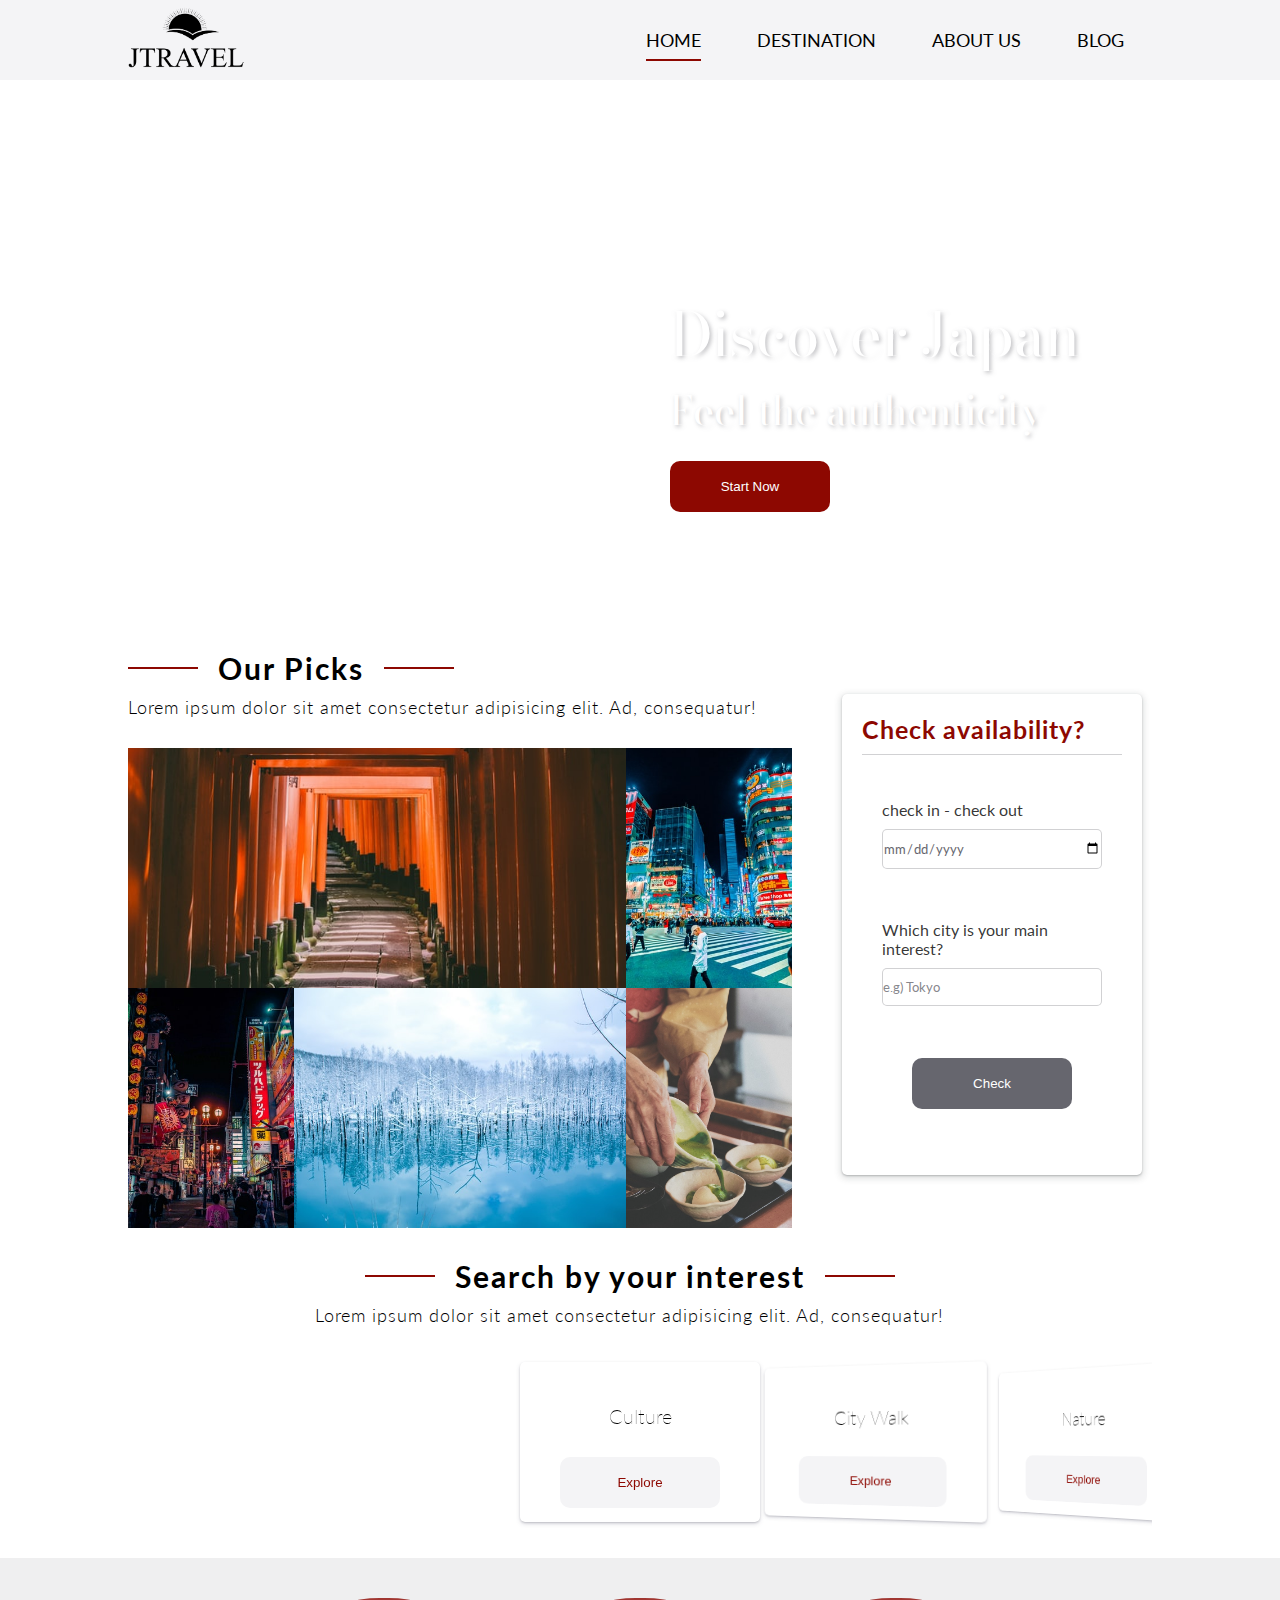
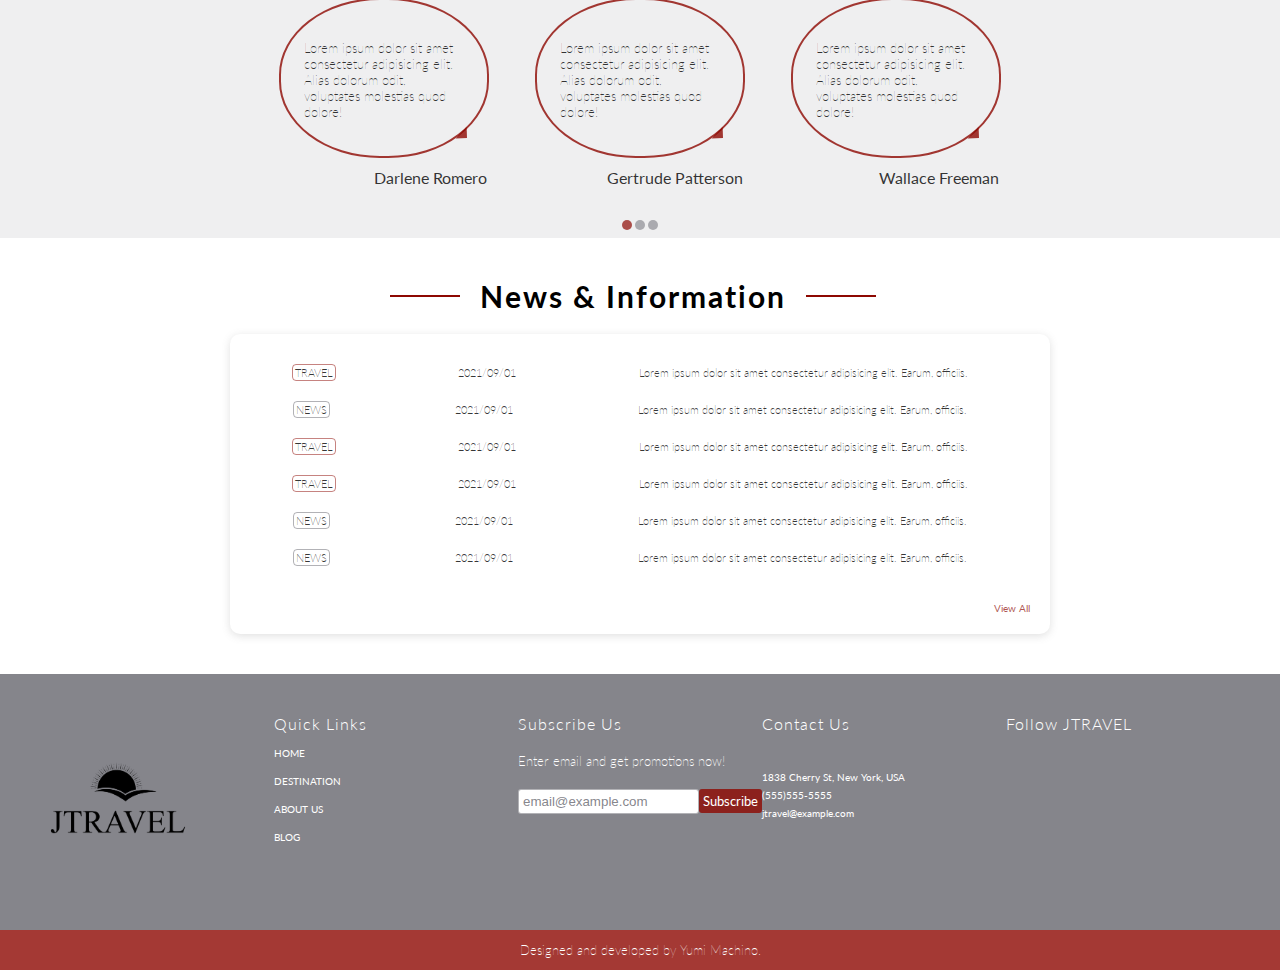
==== commit 28715de2: "Refactor" ====
--- a/index.html
+++ b/index.html
@@ -22,9 +22,7 @@
       rel="stylesheet"
       href="https://unpkg.com/swiper/swiper-bundle.min.css"
     />
-
     <link rel="stylesheet" href="css/main.css" />
-
     <title>jtravel tour - make memorable experience</title>
   </head>
   <body>
@@ -42,9 +40,8 @@
             >
             <div class="dropdown-content">
               <a href="destination.html" class="dropdown-link">Tour package</a>
-              <a href="destination.html" class="dropdown-link">Category</a>
               <a href="destination.html" class="dropdown-link"
-                >Featured discount</a
+                >Featured package</a
               >
             </div>
           </div>
@@ -157,15 +154,11 @@
       <div class="container">
         <div class="interest-section-text">
           <h3 class="section-title">Search by your interest</h3>
-          <!-- <p class="section-paragraph">
-            Lorem ipsum dolor sit amet consectetur adipisicing elit. Ad,
-            consequatur!
-          </p> -->
-        </div>
-        <!-- <p class="section-paragraph">
+        </div>
+        <p class="section-paragraph">
           Lorem ipsum dolor sit amet consectetur adipisicing elit. Ad,
           consequatur!
-        </p> -->
+        </p>
         <div class="swiper mySwiper">
           <div class="interest-cards swiper-wrapper">
             <div class="interest-card swiper-slide">
@@ -663,5 +656,6 @@
     </div>
     <script src="https://unpkg.com/swiper/swiper-bundle.min.js"></script>
     <script src="js/main.js"></script>
+    <script src="js/testimonial.js"></script>
   </body>
 </html>
--- a/css/main.css
+++ b/css/main.css
@@ -1 +1 @@
-*{margin:0;padding:0;box-sizing:border-box}html{font-size:62.5%;font-family:"Lato",sans-serif}.container{width:80%;margin:0 auto}img{width:100%;height:100%;object-fit:cover}a{cursor:pointer}.btn{width:16rem;padding:1.8rem 3.6rem;outline:none;border:none;border-radius:10px;text-transform:capitalize;transition:transform 0.2s;cursor:pointer}.btn:hover{transform:scale(0.98)}.primary-btn{background-color:#8d0801;color:#fff}.secondary-btn{background-color:#66666e;color:#fff}.tertiary-btn{background-color:#f4f4f6;color:#8d0801}.footer-links{width:100%;height:20vw;background-color:rgba(102,102,110,0.8)}.footer-links-wrapper{padding:3rem;height:100%;display:flex;justify-content:space-around;align-items:center}.footer-links .footer-logo{width:180px;margin-right:auto}.footer-links .footer-link-items{width:20%;height:90%}.footer-links .footer-link-title{font-size:1.6rem;color:#fff;font-weight:300;letter-spacing:0.1rem}.footer-links .footer-link{text-decoration:none;color:#fff;cursor:pointer;position:relative;padding:0.8rem 0;transition:color 0.2s}.footer-links .footer-link:hover{color:rgba(141,8,1,0.8)}.footer-links .footer-link-wrapper{display:flex;justify-content:center;align-items:flex-start;flex-direction:column;height:70%;color:#fff}.footer-links .subscribe-text{padding-top:2rem;font-size:1.28rem;font-weight:200}.footer-links form{width:100%;height:100%;padding:0}.footer-links .input-details{padding-top:2rem;width:inherit;height:inherit;display:flex;justify-content:flex-start;align-items:flex-start}.footer-links input[type="email"]{width:100%;padding:0.4rem;border-radius:0.3rem;outline:none;border:1px solid rgba(102,102,110,0.5)}.footer-links input[type="email"]:focus{border:2px solid rgba(141,8,1,0.8)}.footer-links input::placeholder{font-family:inherit}.footer-links input[type="submit"]{padding:0.4rem;border-radius:0.3rem;font-family:inherit;background-color:rgba(141,8,1,0.8);color:#fff;border:none;cursor:pointer}.footer-links .contact-text{padding:0.3rem 0}.footer-links .footer-link-wrapper:last-child>span{font-size:2rem;padding:0.4rem 0;transition:color 0.2s}.footer-links .footer-link-wrapper:last-child>span:hover{color:rgba(141,8,1,0.8)}.footer{width:100vw;height:40px;color:#fff;background-color:rgba(141,8,1,0.8);display:flex;justify-content:center;align-items:center}.footer-text{font-size:1.28rem;font-weight:100}.section-title{font-size:3rem;letter-spacing:0.2rem;position:relative;display:inline-block;padding:1rem 0;transform:translateX(90px)}.section-title::before,.section-title::after{content:"";position:absolute;width:70px;height:0.2rem;transform:translateY(-50%);background-color:#8d0801;top:50%}.section-title::before{left:-90px}.section-title::after{right:-90px}.section-paragraph{font-size:1.8rem;font-weight:300;letter-spacing:0.1rem}.navbar{width:100%;height:80px;background-color:#f4f4f6;z-index:100}.navbar .container{height:100%;display:flex;justify-content:space-between;align-items:center}.navbar-items{display:flex;justify-content:center;align-items:center}.navbar-link{padding:1rem 0;margin:0 2.8rem;text-decoration:none;text-transform:uppercase;color:#000;font-size:1.8rem;position:relative}.navbar-link::after{content:"";width:0;height:0.2rem;position:absolute;bottom:0;left:0;background-color:#8d0801;transition:width 0.3s}.navbar-link:hover::after,.navbar-link:focus::after{width:100%}.navbar-link.active::after{width:100%}.dropdown{position:relative}.dropdown:hover .dropdown-content{opacity:1;visibility:visible;transform:translateY(0)}.dropdown-content{display:flex;justify-content:center;align-items:flex-start;flex-direction:column;position:absolute;padding:1rem 2rem;top:40px;left:10px;width:100%;height:140px;background-color:#f4f4f6;opacity:0;visibility:none;transition:all 0.2s;border-radius:5px;z-index:100;transform:translateY(-10px)}.dropdown-link{text-decoration:none;text-transform:uppercase;color:#66666e;font-size:1.6rem;opacity:0.7;padding:1rem 0;transition:color 0.2s;border-bottom:1px solid rgba(102,102,110,0.8)}.dropdown-link:hover{color:#8d0801;border-bottom:1px solid #8d0801;opacity:1}.logo{width:100px;height:100px}.modal{position:fixed;z-index:30;padding-top:100px;top:0;left:0;width:100%;height:100%;overflow:auto;background-color:rgba(0,0,0,0.4);display:none}.modal-content{margin:auto;padding:2rem;width:50%;background-color:#f4f4f6;border:0.1rem solid #66666e}.modal .img-wrapper{width:70%;height:20%;margin:0 auto}.modal-text{width:70%;margin:0 auto;display:flex;justify-content:space-around;align-items:center;flex-direction:column}.modal-title{font-size:2.5rem;padding:0.4rem 0}.modal-location,.modal-paragraph{font-size:1.44rem;margin:1rem 0}.modal-close{float:right;font-size:2.5rem;font-weight:bold;cursor:pointer;color:#66666e}.culture,.experience,.food,.nature{font-size:1.6rem;padding:0.2rem 0.4rem;border-radius:5px}.culture{border:0.2rem solid rgba(141,8,1,0.5)}.experience{border:0.2rem solid rgba(102,102,110,0.5)}.food{border:0.2rem solid rgba(253,182,0,0.5)}.nature{border:0.2rem solid rgba(61,235,0,0.5)}.testimonial{width:210px;height:160px;border:2px solid rgba(141,8,1,0.8);border-radius:48%;position:relative}.testimonial::after{content:"";width:0;height:0;position:absolute;bottom:10px;right:12px;border-top:8px solid rgba(141,8,1,0.8);border-right:8px solid transparent;border-bottom:8px solid transparent;border-left:8px solid transparent;transform:rotate(-47deg)}.testimonial-wrapper{display:flex;justify-content:center;align-items:center;padding:10px;width:180px;height:160px;margin:auto;position:relative}.testimonial-icon{position:absolute;top:10px;left:16px;font-size:3rem;color:rgba(102,102,110,0.8)}.testimonial-text{font-weight:100;font-size:1.28rem;color:rgba(0,0,0,0.8)}.testimonial-name{font-size:1.6rem;font-weight:400;text-align:right;color:rgba(0,0,0,0.8);padding:0.8rem 0 0.4rem 0}.testimonial-rating{text-align:right;color:rgba(253,182,0,0.5)}.package{width:300px;height:350px;margin:10px;box-shadow:rgba(0,0,0,0.1) 0px 1px 3px 0px,rgba(0,0,0,0.06) 0px 1px 2px 0px;padding:0 10px 10px 10px;border-radius:0.4rem;display:flex;justify-content:space-around;align-items:center;flex-direction:column;text-align:center}.package .img-wrapper{height:60%;width:90%}.package-name{font-size:1.6rem;color:rgba(0,0,0,0.8);font-weight:400}.package-text{font-size:1.28rem;color:rgba(0,0,0,0.8);font-weight:400}.hero{width:100vw;height:60vh;position:relative}.hero-bg{position:absolute;top:0;left:0;width:inherit;height:inherit;opacity:0;visibility:hidden;animation:slideshow 12s linear infinite}.hero-heading{position:absolute;bottom:20%;right:20rem}.hero-heading-main{font-family:"Bodoni Moda",serif;font-size:6rem;color:#fff;font-weight:300;text-shadow:0.2rem 0.2rem 0.4rem rgba(102,102,110,0.4)}.hero-heading-sub{font-family:"Bodoni Moda",serif;font-size:4rem;color:#fff;font-weight:300;text-shadow:0.2rem 0.2rem 0.4rem rgba(102,102,110,0.4);padding-bottom:2rem}.bg-1{animation-delay:0s}.bg-2{animation-delay:4s}.bg-3{animation-delay:8s}@keyframes slideshow{0%{visibility:hidden;opacity:0}5%{visibility:visible;opacity:1}18%{visibility:visible;opacity:1}20%{visibility:visible;opacity:1}30%{visibility:visible;opacity:1}60%{visibility:hidden;opacity:0}100%{visibility:hidden;opacity:0}}.picks{width:100vw;height:auto;padding:2rem 0}.picks .container{display:flex;justify-content:space-between;align-items:center}.picks-left{height:inherit}.picks-right{margin:10px;margin-left:50px;box-shadow:rgba(60,64,67,0.3) 0px 1px 2px 0px,rgba(60,64,67,0.15) 0px 2px 6px 2px;border-radius:5px;padding:2rem}.pick-card-wrapper{display:grid;height:inherit;grid-template-columns:repeat(4, 1fr);grid-template-rows:repeat(2, 240px);margin-top:3rem}.pick-card-wrapper .pick:nth-child(1){grid-column:1 / span 3}.pick-card-wrapper .pick:nth-child(2){grid-column:4}.pick-card-wrapper .pick:nth-child(3){grid-column:1}.pick-card-wrapper .pick:nth-child(4){grid-column:2 / 4}.pick-card-wrapper .pick:nth-child(5){grid-column:4}.pick{position:relative;overflow:hidden}.pick-info{position:absolute;width:100%;height:100%;top:0;left:-100%;background-color:rgba(0,0,0,0.4);display:flex;justify-content:flex-end;align-items:flex-end;flex-direction:column;padding:2rem;z-index:10;transition:left 0.3s linear}.pick-title{font-size:2rem;padding:2rem 0;color:#fff}.pick:hover .pick-info{left:0}form{width:260px;height:400px;display:flex;justify-content:space-around;align-items:center;padding:2rem;flex-direction:column}form .inputs-group{display:flex;justify-content:center;align-items:flex-start;flex-direction:column}.form-title{font-size:2.5rem;letter-spacing:0.1rem;color:#8d0801;padding-bottom:1rem;border-bottom:0.1rem solid rgba(102,102,110,0.3)}.inputs-group{width:100%}.inputs-group label{font-size:1.6rem;color:rgba(0,0,0,0.8);margin-bottom:1rem}.inputs-group .input-field{width:100%;padding:1rem 0;outline:none;border:0.1rem solid rgba(102,102,110,0.3);border-radius:5px;font-family:inherit;transition:border 0.1s;color:#66666e}.inputs-group .input-field:focus{border:0.2rem solid #8d0801}input::placeholder{color:rgba(102,102,110,0.8)}.interest{width:100vw;height:20%}.interest .swiper{width:100%}.interest .container{display:flex;justify-content:center;align-items:center;flex-direction:column}.interest .container .interest-section-text{width:550px}.interest .container .section-paragraph{width:650px}.interest-cards{padding:3.6rem 0;width:100%;display:flex;justify-content:space-around;align-items:space-around}.interest-card,.interest .swiper-slide{width:240px;height:160px;display:flex;justify-content:space-around;align-items:center;flex-direction:column;border-radius:5px;box-shadow:rgba(50,50,93,0.25) 0px 2px 5px -1px,rgba(0,0,0,0.3) 0px 1px 3px -1px}.interest-icon{color:#8d0801;opacity:0.75}.interest-title{font-size:2rem;font-weight:lighter}.testimonials{width:100vw;height:24vh;background-color:rgba(102,102,110,0.1);padding:12rem 0 16rem 0;position:relative}.testimonials .indicators .left-arrow{top:50%;left:50px}.testimonials .indicators .right-arrow{top:50%;right:50px}.testimonials .indicators .pg{width:10px;height:10px;background-color:rgba(102,102,110,0.5);position:absolute;border-radius:50%;transform:translateX(-50%);transition:background-color 0.2s}.testimonials .indicators .pg.open{background-color:rgba(141,8,1,0.7) !important}.testimonials .indicators .pagination-1{bottom:8px;left:49%}.testimonials .indicators .pagination-2{bottom:8px;left:50%}.testimonials .indicators .pagination-3{bottom:8px;left:51%}.testimonials .container{background-color:yellow;height:100%;width:60%}.testimonials-page{display:flex;justify-content:space-around;align-items:center;transform:translateX(-200%);width:100%;height:100%;transition:transform 0.3s}.testimonials-page.open{transform:translateX(0)}.testimonials .indicators .left-arrow,.testimonials .indicators .right-arrow{position:absolute;width:20px;height:30px;color:rgba(141,8,1,0.8);z-index:30;font-size:2.4rem;cursor:pointer;transform:translateY(-50%)}.news{width:100vw;height:auto;padding:3rem 0}.news .title-wrapper{width:500px}.news .container{height:100%;display:flex;justify-content:center;align-items:center;flex-direction:column}.news-wrapper{width:80%;height:300px;margin:10px auto;border-radius:1rem;box-shadow:rgba(99,99,99,0.2) 0px 2px 8px 0px;position:relative;padding:2rem 0}.news-block{display:flex;justify-content:space-around;align-items:center;padding:1rem 2rem 1rem 0}.news-block>span{display:inline-block;font-size:1.12rem;font-weight:200;color:rgba(0,0,0,0.8)}.news .travel-tag,.news .news-tag{padding:0.1rem 0.2rem;text-transform:uppercase;border-radius:0.4rem}.news .travel-tag{border:1.6px solid rgba(141,8,1,0.5)}.news .news-tag{border:1.6px solid rgba(102,102,110,0.5)}.news-text{font-size:1.12rem;font-weight:200;color:rgba(0,0,0,0.8)}.news-link{position:absolute;bottom:2rem;right:2rem;text-decoration:none;color:rgba(141,8,1,0.7)}.about-us{width:100%;height:auto;display:flex;justify-content:center;align-items:center;flex-direction:column}.title-wrapper{width:350px}.about-flex-wrapper{width:100%;padding:3rem 0;display:flex;justify-content:center;align-items:center;flex-wrap:wrap}.about-flex-item{display:flex;justify-content:center;align-items:center;flex-direction:column;width:300px}.item-title{font-size:2rem;color:rgba(0,0,0,0.8);padding:0.8rem 0;font-weight:400}.item-text{font-size:1.6rem;font-weight:200}.missions{width:100%;margin:4rem 0;height:auto;display:flex;justify-content:center;align-items:center;flex-direction:column;background-color:rgba(102,102,110,0.1)}.mission{padding:2rem}.mission span{font-size:6rem;color:rgba(141,8,1,0.8)}.section-sub-title{font-size:2.5rem;font-weight:400}.team{width:100%;height:auto;display:flex;justify-content:center;align-items:center;flex-direction:column}.team-member{margin:20px}.team-member-title{color:#66666e;padding:0.8rem 0 0.3rem 0;font-size:1.28rem}.team .member-img{width:50%;height:50%;border-radius:50%}.faqs{display:flex;justify-content:center;align-items:center;flex-direction:column}.hr-line{width:100%;margin:auto}.faq-container{display:flex;justify-content:center;align-items:center;flex-direction:column;padding:30px 20px;width:60%;margin:auto}.faq-body{margin:auto;width:50%;padding:auto}.faq{width:100%}.faq-page{font-size:2rem;padding:2rem;font-weight:200;color:rgba(0,0,0,0.8);margin:3px 0;position:relative}.faq .arrows{position:absolute;top:50%;right:12px;width:10px;height:10px;color:rgba(141,8,1,0.8);transform:translateY(-50%)}.faq .arrows .fa-angle-down{display:block;cursor:pointer}.faq .arrows .fa-angle-up{display:none}.faq-body{width:80%;height:100px;font-size:1.6rem;font-weight:200;color:rgba(0,0,0,0.8);display:none}.faq.active .faq-body{display:block;display:flex;justify-content:center;align-items:center}.faq.active .fa-angle-down{display:none}.faq.active .fa-angle-up{display:block;cursor:pointer}.contact{width:100%;height:30vw;display:flex;justify-content:center;align-items:center;flex-direction:column}.contact form{width:600px;height:500px;display:flex;justify-content:space-around;align-items:center;flex-direction:column;background-color:rgba(141,8,1,0.7);margin:3rem 0;border-radius:0.2rem}.contact form .input-details{width:70%}.contact form label{width:100%;display:inline-block;font-size:1.6rem;color:#fff;padding-bottom:0.4rem}.contact form input[type="text"],.contact form input[type="email"]{width:100%;padding:1rem}.contact form textarea{width:100%;height:100px;max-width:100%;max-height:200px;font-family:inherit}.contact form input,.contact form textarea{outline:none;border:1px solid rgba(102,102,110,0.6);border-radius:0.2rem;color:rgba(0,0,0,0.8);font-family:inherit}.contact form input:focus,.contact form textarea:focus{border:1px solid rgba(141,8,1,0.8)}.contact form input:last-child{border:none}.contact form input[type="submit"]{color:rgba(141,8,1,0.7)}.desti-heading{width:100vw;height:14vw;background:url(../images/destination-heading.jpg) no-repeat center;background-size:cover}.desti-heading .desti-heading-main{width:100%;height:100%;display:flex;justify-content:center;align-items:center;color:rgba(255,255,255,0.9);font-size:3.6rem;letter-spacing:0.4rem}.packages{width:100vw;height:auto;display:flex;justify-content:center;align-items:center;flex-direction:column}.packages .container{padding:3rem 0;display:flex;justify-content:center;align-items:center;flex-direction:column}.packages-wrapper{display:flex;justify-content:center;align-items:center;flex-wrap:wrap}.features{width:100%;display:flex;justify-content:center;align-items:center;flex-direction:column}.features .title-wrapper{width:450px}.features-wrapper{position:relative;width:100%;height:20vw}.features-wrapper .arrow{font-size:2.5rem;position:absolute;top:50%;transform:translateY(-50%);z-index:10;color:rgba(255,255,255,0.8)}.features-wrapper .f-left-arrow{left:3rem}.features-wrapper .f-right-arrow{right:3rem}.features-wrapper .feature-number{position:absolute;bottom:1rem;left:50%;transform:translateX(-50%);width:50px;height:30px;z-index:10;font-size:1.6rem;color:rgba(255,255,255,0.8);font-weight:600;font-style:italic}.features-wrapper .featured-section{position:absolute;top:0;left:0;width:100%;height:100%;background-color:red;background:url(../images/feature-1.jpg) no-repeat center;background-size:cover;padding:4rem;position:relative;display:none}.features-wrapper .featured-section .text-wrapper{position:absolute;bottom:4rem;right:6rem;display:flex;justify-content:space-around;align-items:flex-start;flex-direction:column;height:60%}.features-wrapper .featured-section .featured-title{font-size:2.5rem;font-weight:400;color:#fff}.features-wrapper .featured-section .featured-text{font-size:1.8rem;font-weight:300;color:#fff}.features-wrapper .featured-section.show{display:block}.features-wrapper .feature-bg-2{background:url(../images/feature-2.jpg) no-repeat center}.features-wrapper .feature-bg-3{background:url(../images/feature-3.jpg) no-repeat center}.blog-main{width:100%;height:auto;text-align:center}.blog-main .container{display:flex;justify-content:center;align-items:center;flex-direction:column}.blog-main .title-wrapper{width:300px}.blog-main .title-wrapper .section-title{width:100%}.blog{width:100%;display:flex;justify-content:center;align-items:center;flex-direction:column;padding:3rem 0}.blog .latest{width:700px;height:400px;box-shadow:rgba(0,0,0,0.15) 0px 3px 3px 0px;border-radius:0.4rem;display:flex;justify-content:space-around;align-items:center;flex-direction:column}.blog .latest .img-wrapper{width:100%;height:70%}.blog .latest .latest-title{font-size:2rem;font-weight:400}.posts{margin:6rem 0;display:flex;justify-content:center;align-items:center;flex-wrap:wrap}.post{width:300px;height:400px;display:flex;justify-content:space-around;align-items:center;flex-direction:column;box-shadow:rgba(0,0,0,0.15) 0px 3px 3px 0px;border-radius:0.4rem;margin:10px}.post .img-wrapper{width:100%;height:60%}.post-title{font-size:1.8rem;font-weight:400;padding:0 1rem}.post-text{font-size:1.28rem;font-weight:100;padding:0 1rem}.bg-detail{background:url(../images/tour-detail-heading.jpg) no-repeat center}.detail-overview{width:100%;height:30%}.detail-overview .overview-text{font-size:1.6rem;font-weight:100;padding:3rem;text-align:center}.overview{margin:2rem auto;width:60%;display:flex;justify-content:space-between;align-items:center;color:rgba(0,0,0,0.8)}.overview-title{font-size:2rem;padding-bottom:2rem}.overview-lists{list-style-type:none}.overview-list{font-size:1.8rem;font-weight:200}.overview-list .fas{color:rgba(141,8,1,0.8);margin-right:0.2rem}.overview-price{font-size:2.5rem}.overview .person{font-size:1.6rem;color:rgba(102,102,110,0.8);padding:1rem 0}.itinerary{width:100%;height:auto}.itinerary .container{padding:4rem 0;width:60%}.itinerary-title{font-size:2.5rem;text-align:center;padding:2rem 0}.itinerary-day{width:100%}.itinerary-day-title{font-size:2rem;font-weight:400;padding:2rem 0}.itinerary-day-text{font-size:1.6rem;font-weight:300;margin:2rem 0}.itinerary-day .img-wrapper{width:100%;height:300px}.know-more{width:100%;height:12vw;background:url(../images/tour-detail-footer.jpg) no-repeat center;background-size:cover;position:relative}.know-more-title{font-size:3rem;color:rgba(255,255,255,0.8);position:absolute;bottom:50%;right:2rem}.know-more .btn{position:absolute;bottom:10%;right:2rem}.blog-post{width:90%;margin:0 auto;height:auto;padding:3rem;color:rgba(0,0,0,0.8)}.blog-post-title{font-size:3rem;margin-left:8rem;padding:1rem 0}.blog-post .post-date{font-size:1.6rem;font-weight:200;margin-left:8rem;text-align:left}.blog-post .container{margin:3rem auto;height:100%;display:flex;justify-content:center;align-items:center;flex-direction:column;width:60%}.blog-post .container .img-wrapper{width:80%;height:350px}.post-content{width:100%;padding:3rem 0;height:auto;display:flex;justify-content:center;align-items:center;flex-direction:column}.post-content .post-title{font-size:2.5rem}.post-content .post-para{font-size:1.6rem;padding:2rem 1rem}.post-content .img-wrapper{margin:0 auto;width:80%;height:200px}.author{margin-top:4rem;padding:10px;width:100%;height:12vw;display:flex;justify-content:center;align-items:center;border-radius:0.4rem;border:1px solid rgba(102,102,110,0.8)}.author-img-wrapper{width:100px;height:100px}.author-img-wrapper img{border-radius:50%}.author-text{padding:0 2rem}.author-name{font-size:1.6rem}.author-history{font-size:1.28rem;font-weight:300}
+*{margin:0;padding:0;box-sizing:border-box}html{font-size:62.5%;font-family:"Lato",sans-serif}.container{width:80%;margin:0 auto}img{width:100%;height:100%;object-fit:cover}a{cursor:pointer}.btn{width:16rem;padding:1.8rem 3.6rem;outline:none;border:none;border-radius:10px;text-transform:capitalize;transition:transform 0.2s;cursor:pointer}.btn:hover{transform:scale(0.98)}.primary-btn{background-color:#8d0801;color:#fff}.secondary-btn{background-color:#66666e;color:#fff}.tertiary-btn{background-color:#f4f4f6;color:#8d0801}.footer-links{width:100%;height:20vw;background-color:rgba(102,102,110,0.8)}.footer-links-wrapper{padding:3rem;height:100%;display:flex;justify-content:space-around;align-items:center}.footer-links .footer-logo{width:180px;margin-right:auto}.footer-links .footer-link-items{width:20%;height:90%}.footer-links .footer-link-title{font-size:1.6rem;color:#fff;font-weight:300;letter-spacing:0.1rem}.footer-links .footer-link{text-decoration:none;color:#fff;cursor:pointer;position:relative;padding:0.8rem 0;transition:color 0.2s}.footer-links .footer-link:hover{color:rgba(141,8,1,0.8)}.footer-links .footer-link-wrapper{display:flex;justify-content:center;align-items:flex-start;flex-direction:column;height:70%;color:#fff}.footer-links .subscribe-text{padding-top:2rem;font-size:1.28rem;font-weight:200}.footer-links form{width:100%;height:100%;padding:0}.footer-links .input-details{padding-top:2rem;width:inherit;height:inherit;display:flex;justify-content:flex-start;align-items:flex-start}.footer-links input[type="email"]{width:100%;padding:0.4rem;border-radius:0.3rem;outline:none;border:1px solid rgba(102,102,110,0.5)}.footer-links input[type="email"]:focus{border:2px solid rgba(141,8,1,0.8)}.footer-links input::placeholder{font-family:inherit}.footer-links input[type="submit"]{padding:0.4rem;border-radius:0.3rem;font-family:inherit;background-color:rgba(141,8,1,0.8);color:#fff;border:none;cursor:pointer}.footer-links .contact-text{padding:0.3rem 0}.footer-links .footer-link-wrapper:last-child>span{font-size:2rem;padding:0.4rem 0;transition:color 0.2s}.footer-links .footer-link-wrapper:last-child>span:hover{color:rgba(141,8,1,0.8)}.footer{width:100vw;height:40px;color:#fff;background-color:rgba(141,8,1,0.8);display:flex;justify-content:center;align-items:center}.footer-text{font-size:1.28rem;font-weight:100}.section-title{font-size:3rem;letter-spacing:0.2rem;position:relative;display:inline-block;padding:1rem 0;transform:translateX(90px)}.section-title::before,.section-title::after{content:"";position:absolute;width:70px;height:0.2rem;transform:translateY(-50%);background-color:#8d0801;top:50%}.section-title::before{left:-90px}.section-title::after{right:-90px}.section-paragraph{font-size:1.8rem;font-weight:300;letter-spacing:0.1rem}.navbar{width:100%;height:80px;background-color:#f4f4f6;z-index:100}.navbar .container{height:100%;display:flex;justify-content:space-between;align-items:center}.navbar-items{display:flex;justify-content:center;align-items:center}.navbar-link{padding:1rem 0;margin:0 2.8rem;text-decoration:none;text-transform:uppercase;color:#000;font-size:1.8rem;position:relative}.navbar-link::after{content:"";width:0;height:0.2rem;position:absolute;bottom:0;left:0;background-color:#8d0801;transition:width 0.3s}.navbar-link:hover::after,.navbar-link:focus::after{width:100%}.navbar-link.active::after{width:100%}.dropdown{position:relative}.dropdown:hover .dropdown-content{opacity:1;visibility:visible;transform:translateY(0)}.dropdown-content{display:flex;justify-content:center;align-items:flex-start;flex-direction:column;position:absolute;padding:1rem 2rem;top:40px;left:10px;width:100%;height:140px;background-color:#f4f4f6;opacity:0;visibility:none;transition:all 0.2s;border-radius:5px;z-index:100;transform:translateY(-10px)}.dropdown-link{text-decoration:none;text-transform:uppercase;color:#66666e;font-size:1.6rem;opacity:0.7;padding:1rem 0;transition:color 0.2s;border-bottom:1px solid rgba(102,102,110,0.8)}.dropdown-link:hover{color:#8d0801;border-bottom:1px solid #8d0801;opacity:1}.logo{width:120px;height:100px}.modal{position:fixed;z-index:30;padding-top:100px;top:0;left:0;width:100%;height:100%;overflow:auto;background-color:rgba(0,0,0,0.4);display:none}.modal-content{margin:auto;padding:2rem;width:50%;background-color:#f4f4f6;border:0.1rem solid #66666e}.modal .img-wrapper{width:70%;height:20%;margin:0 auto}.modal-text{width:70%;margin:0 auto;display:flex;justify-content:space-around;align-items:center;flex-direction:column}.modal-title{font-size:2.5rem;padding:0.4rem 0}.modal-location,.modal-paragraph{font-size:1.44rem;margin:1rem 0}.modal-close{float:right;font-size:2.5rem;font-weight:bold;cursor:pointer;color:#66666e}.culture,.experience,.food,.nature{font-size:1.6rem;padding:0.2rem 0.4rem;border-radius:5px}.culture{border:0.2rem solid rgba(141,8,1,0.5)}.experience{border:0.2rem solid rgba(102,102,110,0.5)}.food{border:0.2rem solid rgba(253,182,0,0.5)}.nature{border:0.2rem solid rgba(61,235,0,0.5)}.testimonial{width:210px;height:160px;border:2px solid rgba(141,8,1,0.8);border-radius:48%;position:relative}.testimonial::after{content:"";width:0;height:0;position:absolute;bottom:10px;right:12px;border-top:8px solid rgba(141,8,1,0.8);border-right:8px solid transparent;border-bottom:8px solid transparent;border-left:8px solid transparent;transform:rotate(-47deg)}.testimonial-wrapper{display:flex;justify-content:center;align-items:center;padding:10px;width:180px;height:160px;margin:auto;position:relative}.testimonial-icon{position:absolute;top:10px;left:16px;font-size:3rem;color:rgba(102,102,110,0.8)}.testimonial-text{font-weight:100;font-size:1.28rem;color:rgba(0,0,0,0.8)}.testimonial-name{font-size:1.6rem;font-weight:400;text-align:right;color:rgba(0,0,0,0.8);padding:0.8rem 0 0.4rem 0}.testimonial-rating{text-align:right;color:rgba(253,182,0,0.5)}.package{width:300px;height:350px;margin:10px;box-shadow:rgba(0,0,0,0.1) 0px 1px 3px 0px,rgba(0,0,0,0.06) 0px 1px 2px 0px;padding:0 10px 10px 10px;border-radius:0.4rem;display:flex;justify-content:space-around;align-items:center;flex-direction:column;text-align:center}.package .img-wrapper{height:60%;width:90%}.package-name{font-size:1.6rem;color:rgba(0,0,0,0.8);font-weight:400}.package-text{font-size:1.28rem;color:rgba(0,0,0,0.8);font-weight:400}.hero{width:100vw;height:60vh;position:relative}.hero-bg{position:absolute;top:0;left:0;width:inherit;height:inherit;opacity:0;visibility:hidden;animation:slideshow 12s linear infinite}.hero-heading{position:absolute;bottom:20%;right:20rem}.hero-heading-main{font-family:"Bodoni Moda",serif;font-size:6rem;color:#fff;font-weight:300;text-shadow:0.2rem 0.2rem 0.4rem rgba(102,102,110,0.4)}.hero-heading-sub{font-family:"Bodoni Moda",serif;font-size:4rem;color:#fff;font-weight:300;text-shadow:0.2rem 0.2rem 0.4rem rgba(102,102,110,0.4);padding-bottom:2rem}.bg-1{animation-delay:0s}.bg-2{animation-delay:4s}.bg-3{animation-delay:8s}@keyframes slideshow{0%{visibility:hidden;opacity:0}5%{visibility:visible;opacity:1}18%{visibility:visible;opacity:1}20%{visibility:visible;opacity:1}30%{visibility:visible;opacity:1}60%{visibility:hidden;opacity:0}100%{visibility:hidden;opacity:0}}.picks{width:100vw;height:auto;padding:2rem 0}.picks .container{display:flex;justify-content:space-between;align-items:center}.picks-left{height:inherit}.picks-right{margin:10px;margin-left:50px;box-shadow:rgba(60,64,67,0.3) 0px 1px 2px 0px,rgba(60,64,67,0.15) 0px 2px 6px 2px;border-radius:5px;padding:2rem}.pick-card-wrapper{display:grid;height:inherit;grid-template-columns:repeat(4, 1fr);grid-template-rows:repeat(2, 240px);margin-top:3rem}.pick-card-wrapper .pick:nth-child(1){grid-column:1 / span 3}.pick-card-wrapper .pick:nth-child(2){grid-column:4}.pick-card-wrapper .pick:nth-child(3){grid-column:1}.pick-card-wrapper .pick:nth-child(4){grid-column:2 / 4}.pick-card-wrapper .pick:nth-child(5){grid-column:4}.pick{position:relative;overflow:hidden}.pick-info{position:absolute;width:100%;height:100%;top:0;left:-100%;background-color:rgba(0,0,0,0.4);display:flex;justify-content:flex-end;align-items:flex-end;flex-direction:column;padding:2rem;z-index:10;transition:left 0.3s linear}.pick-title{font-size:2rem;padding:2rem 0;color:#fff}.pick:hover .pick-info{left:0}form{width:260px;height:400px;display:flex;justify-content:space-around;align-items:center;padding:2rem;flex-direction:column}form .inputs-group{display:flex;justify-content:center;align-items:flex-start;flex-direction:column}.form-title{font-size:2.5rem;letter-spacing:0.1rem;color:#8d0801;padding-bottom:1rem;border-bottom:0.1rem solid rgba(102,102,110,0.3)}.inputs-group{width:100%}.inputs-group label{font-size:1.6rem;color:rgba(0,0,0,0.8);margin-bottom:1rem}.inputs-group .input-field{width:100%;padding:1rem 0;outline:none;border:0.1rem solid rgba(102,102,110,0.3);border-radius:5px;font-family:inherit;transition:border 0.1s;color:#66666e}.inputs-group .input-field:focus{border:0.2rem solid #8d0801}input::placeholder{color:rgba(102,102,110,0.8)}.interest{width:100vw;height:20%}.interest .swiper{width:100%}.interest .container{display:flex;justify-content:center;align-items:center;flex-direction:column}.interest .container .interest-section-text{width:550px}.interest .container .section-paragraph{width:650px}.interest-cards{padding:3.6rem 0;width:100%;display:flex;justify-content:space-around;align-items:space-around}.interest-card,.interest .swiper-slide{width:240px;height:160px;display:flex;justify-content:space-around;align-items:center;flex-direction:column;border-radius:5px;box-shadow:rgba(50,50,93,0.25) 0px 2px 5px -1px,rgba(0,0,0,0.3) 0px 1px 3px -1px}.interest-icon{color:#8d0801;opacity:0.75}.interest-title{font-size:2rem;font-weight:lighter}.testimonials{width:100vw;height:24vh;background-color:rgba(102,102,110,0.1);padding:12rem 0 16rem 0;position:relative}.testimonials .indicators .left-arrow{top:50%;left:50px}.testimonials .indicators .right-arrow{top:50%;right:50px}.testimonials .indicators .pg{width:10px;height:10px;background-color:rgba(102,102,110,0.5);position:absolute;border-radius:50%;transform:translateX(-50%);transition:background-color 0.2s}.testimonials .indicators .pg.open{background-color:rgba(141,8,1,0.7) !important}.testimonials .indicators .pagination-1{bottom:8px;left:49%}.testimonials .indicators .pagination-2{bottom:8px;left:50%}.testimonials .indicators .pagination-3{bottom:8px;left:51%}.testimonials .container{background-color:yellow;height:100%;width:60%}.testimonials-page{display:flex;justify-content:space-around;align-items:center;transform:translateX(-200%);width:100%;height:100%;transition:transform 0.3s}.testimonials-page.open{transform:translateX(0)}.testimonials .indicators .left-arrow,.testimonials .indicators .right-arrow{position:absolute;width:20px;height:30px;color:rgba(141,8,1,0.8);z-index:30;font-size:2.4rem;cursor:pointer;transform:translateY(-50%)}.news{width:100vw;height:auto;padding:3rem 0}.news .title-wrapper{width:500px}.news .container{height:100%;display:flex;justify-content:center;align-items:center;flex-direction:column}.news-wrapper{width:80%;height:300px;margin:10px auto;border-radius:1rem;box-shadow:rgba(99,99,99,0.2) 0px 2px 8px 0px;position:relative;padding:2rem 0}.news-block{display:flex;justify-content:space-around;align-items:center;padding:1rem 2rem 1rem 0}.news-block>span{display:inline-block;font-size:1.12rem;font-weight:200;color:rgba(0,0,0,0.8)}.news .travel-tag,.news .news-tag{padding:0.1rem 0.2rem;text-transform:uppercase;border-radius:0.4rem}.news .travel-tag{border:1.6px solid rgba(141,8,1,0.5)}.news .news-tag{border:1.6px solid rgba(102,102,110,0.5)}.news-text{font-size:1.12rem;font-weight:200;color:rgba(0,0,0,0.8)}.news-link{position:absolute;bottom:2rem;right:2rem;text-decoration:none;color:rgba(141,8,1,0.7)}.about-us{width:100%;height:auto;display:flex;justify-content:center;align-items:center;flex-direction:column}.title-wrapper{width:350px}.about-flex-wrapper{width:100%;padding:3rem 0;display:flex;justify-content:center;align-items:center;flex-wrap:wrap}.about-flex-item{display:flex;justify-content:center;align-items:center;flex-direction:column;width:300px}.item-title{font-size:2rem;color:rgba(0,0,0,0.8);padding:0.8rem 0;font-weight:400}.item-text{font-size:1.6rem;font-weight:200}.missions{width:100%;margin:4rem 0;height:auto;display:flex;justify-content:center;align-items:center;flex-direction:column;background-color:rgba(102,102,110,0.1)}.mission{padding:2rem}.mission span{font-size:6rem;color:rgba(141,8,1,0.8)}.section-sub-title{font-size:2.5rem;font-weight:400}.team{width:100%;height:auto;display:flex;justify-content:center;align-items:center;flex-direction:column}.team-member{margin:20px}.team-member-title{color:#66666e;padding:0.8rem 0 0.3rem 0;font-size:1.28rem}.team .member-img{width:50%;height:50%;border-radius:50%}.faqs{display:flex;justify-content:center;align-items:center;flex-direction:column}.hr-line{width:100%;margin:auto}.faq-container{display:flex;justify-content:center;align-items:center;flex-direction:column;padding:30px 20px;width:60%;margin:auto}.faq-body{margin:auto;width:50%;padding:auto}.faq{width:100%}.faq-page{font-size:2rem;padding:2rem;font-weight:400;color:rgba(0,0,0,0.8);margin:3px 0;position:relative}.faq .arrows{position:absolute;top:50%;right:12px;width:10px;height:10px;color:rgba(141,8,1,0.8);transform:translateY(-50%)}.faq .arrows .fa-angle-down{display:block;cursor:pointer;z-index:30}.faq .arrows .fa-angle-up{display:none;z-index:30}.faq-body{width:80%;height:100px;font-size:1.6rem;font-weight:200;color:rgba(0,0,0,0.8);display:none}.faq.active .faq-body{display:block;display:flex;justify-content:center;align-items:center}.faq.active .fa-angle-down{display:none}.faq.active .fa-angle-up{display:block;cursor:pointer}.contact{width:100%;height:30vw;display:flex;justify-content:center;align-items:center;flex-direction:column}.contact form{width:600px;height:500px;display:flex;justify-content:space-around;align-items:center;flex-direction:column;background-color:rgba(141,8,1,0.7);margin:3rem 0;border-radius:0.2rem}.contact form .input-details{width:70%}.contact form label{width:100%;display:inline-block;font-size:1.6rem;color:#fff;padding-bottom:0.4rem}.contact form input[type="text"],.contact form input[type="email"]{width:100%;padding:1rem}.contact form textarea{width:100%;height:100px;max-width:100%;max-height:200px;font-family:inherit}.contact form input,.contact form textarea{outline:none;border:1px solid rgba(102,102,110,0.6);border-radius:0.2rem;color:rgba(0,0,0,0.8);font-family:inherit}.contact form input:focus,.contact form textarea:focus{border:1px solid rgba(141,8,1,0.8)}.contact form input:last-child{border:none}.contact form input[type="submit"]{color:rgba(141,8,1,0.7)}.desti-heading{width:100vw;height:14vw;background:url(../images/destination-heading.jpg) no-repeat center;background-size:cover}.desti-heading .desti-heading-main{width:100%;height:100%;display:flex;justify-content:center;align-items:center;color:rgba(255,255,255,0.9);font-size:3.6rem;letter-spacing:0.4rem}.packages{width:100vw;height:auto;display:flex;justify-content:center;align-items:center;flex-direction:column}.packages .container{padding:3rem 0;display:flex;justify-content:center;align-items:center;flex-direction:column}.packages-wrapper{display:flex;justify-content:center;align-items:center;flex-wrap:wrap}.features{width:100%;display:flex;justify-content:center;align-items:center;flex-direction:column}.features .title-wrapper{width:450px}.features-wrapper{position:relative;width:100%;height:20vw}.features-wrapper .arrow{font-size:2.5rem;position:absolute;top:50%;transform:translateY(-50%);z-index:10;color:rgba(255,255,255,0.8)}.features-wrapper .f-left-arrow{left:3rem;z-index:30}.features-wrapper .f-right-arrow{right:3rem;z-index:30}.features-wrapper .feature-number{position:absolute;bottom:1rem;left:50%;transform:translateX(-50%);width:50px;height:30px;z-index:10;font-size:1.6rem;color:rgba(255,255,255,0.8);font-weight:600;font-style:italic}.features-wrapper .featured-section{position:absolute;top:0;left:0;width:100%;height:100%;background-color:red;background:url(../images/feature-1.jpg) no-repeat center;background-size:cover;padding:4rem;position:relative;display:none}.features-wrapper .featured-section .text-wrapper{position:absolute;bottom:4rem;right:6rem;display:flex;justify-content:space-around;align-items:flex-start;flex-direction:column;height:60%}.features-wrapper .featured-section .featured-title{font-size:2.5rem;font-weight:400;color:#fff}.features-wrapper .featured-section .featured-text{font-size:1.8rem;font-weight:300;color:#fff}.features-wrapper .featured-section.show{display:block}.features-wrapper .feature-bg-2{background:url(../images/feature-2.jpg) no-repeat center}.features-wrapper .feature-bg-3{background:url(../images/feature-3.jpg) no-repeat center}.blog-main{width:100%;height:auto;text-align:center}.blog-main .container{display:flex;justify-content:center;align-items:center;flex-direction:column}.blog-main .title-wrapper{width:300px}.blog-main .title-wrapper .section-title{width:100%}.blog{width:100%;display:flex;justify-content:center;align-items:center;flex-direction:column;padding:3rem 0}.blog .latest{width:700px;height:400px;box-shadow:rgba(0,0,0,0.15) 0px 3px 3px 0px;border-radius:0.4rem;display:flex;justify-content:space-around;align-items:center;flex-direction:column}.blog .latest .img-wrapper{width:100%;height:70%}.blog .latest .latest-title{font-size:2rem;font-weight:400}.posts{margin:6rem 0;display:flex;justify-content:center;align-items:center;flex-wrap:wrap}.post{width:300px;height:400px;display:flex;justify-content:space-around;align-items:center;flex-direction:column;box-shadow:rgba(0,0,0,0.15) 0px 3px 3px 0px;border-radius:0.4rem;margin:10px}.post .img-wrapper{width:100%;height:60%}.post-title{font-size:1.8rem;font-weight:400;padding:0 1rem}.post-text{font-size:1.28rem;font-weight:100;padding:0 1rem}.bg-detail{background:url(../images/tour-detail-heading.jpg) no-repeat center}.detail-overview{width:100%;height:30%}.detail-overview .overview-text{font-size:1.6rem;font-weight:100;padding:3rem;text-align:center}.overview{margin:2rem auto;width:60%;display:flex;justify-content:space-between;align-items:center;color:rgba(0,0,0,0.8)}.overview-title{font-size:2rem;padding-bottom:2rem}.overview-lists{list-style-type:none}.overview-list{font-size:1.8rem;font-weight:200}.overview-list .fas{color:rgba(141,8,1,0.8);margin-right:0.2rem}.overview-price{font-size:2.5rem}.overview .person{font-size:1.6rem;color:rgba(102,102,110,0.8);padding:1rem 0}.itinerary{width:100%;height:auto}.itinerary .container{padding:4rem 0;width:60%}.itinerary-title{font-size:2.5rem;text-align:center;padding:2rem 0}.itinerary-day{width:100%}.itinerary-day-title{font-size:2rem;font-weight:400;padding:2rem 0}.itinerary-day-text{font-size:1.6rem;font-weight:300;margin:2rem 0}.itinerary-day .img-wrapper{width:100%;height:300px}.know-more{width:100%;height:12vw;background:url(../images/tour-detail-footer.jpg) no-repeat center;background-size:cover;position:relative}.know-more-title{font-size:3rem;color:rgba(255,255,255,0.8);position:absolute;bottom:50%;right:2rem}.know-more .btn{position:absolute;bottom:10%;right:2rem}.blog-post{width:90%;margin:0 auto;height:auto;padding:3rem;color:rgba(0,0,0,0.8)}.blog-post-title{font-size:3rem;margin-left:8rem;padding:1rem 0}.blog-post .post-date{font-size:1.6rem;font-weight:200;margin-left:8rem;text-align:left}.blog-post .container{margin:3rem auto;height:100%;display:flex;justify-content:center;align-items:center;flex-direction:column;width:60%}.blog-post .container .img-wrapper{width:80%;height:350px}.post-content{width:100%;padding:3rem 0;height:auto;display:flex;justify-content:center;align-items:center;flex-direction:column}.post-content .post-title{font-size:2.5rem}.post-content .post-para{font-size:1.6rem;padding:2rem 1rem}.post-content .img-wrapper{margin:0 auto;width:80%;height:200px}.author{margin-top:4rem;padding:10px;width:100%;height:12vw;display:flex;justify-content:center;align-items:center;border-radius:0.4rem;border:1px solid rgba(102,102,110,0.8)}.author-img-wrapper{width:100px;height:100px}.author-img-wrapper img{border-radius:50%}.author-text{padding:0 2rem}.author-name{font-size:1.6rem}.author-history{font-size:1.28rem;font-weight:300}
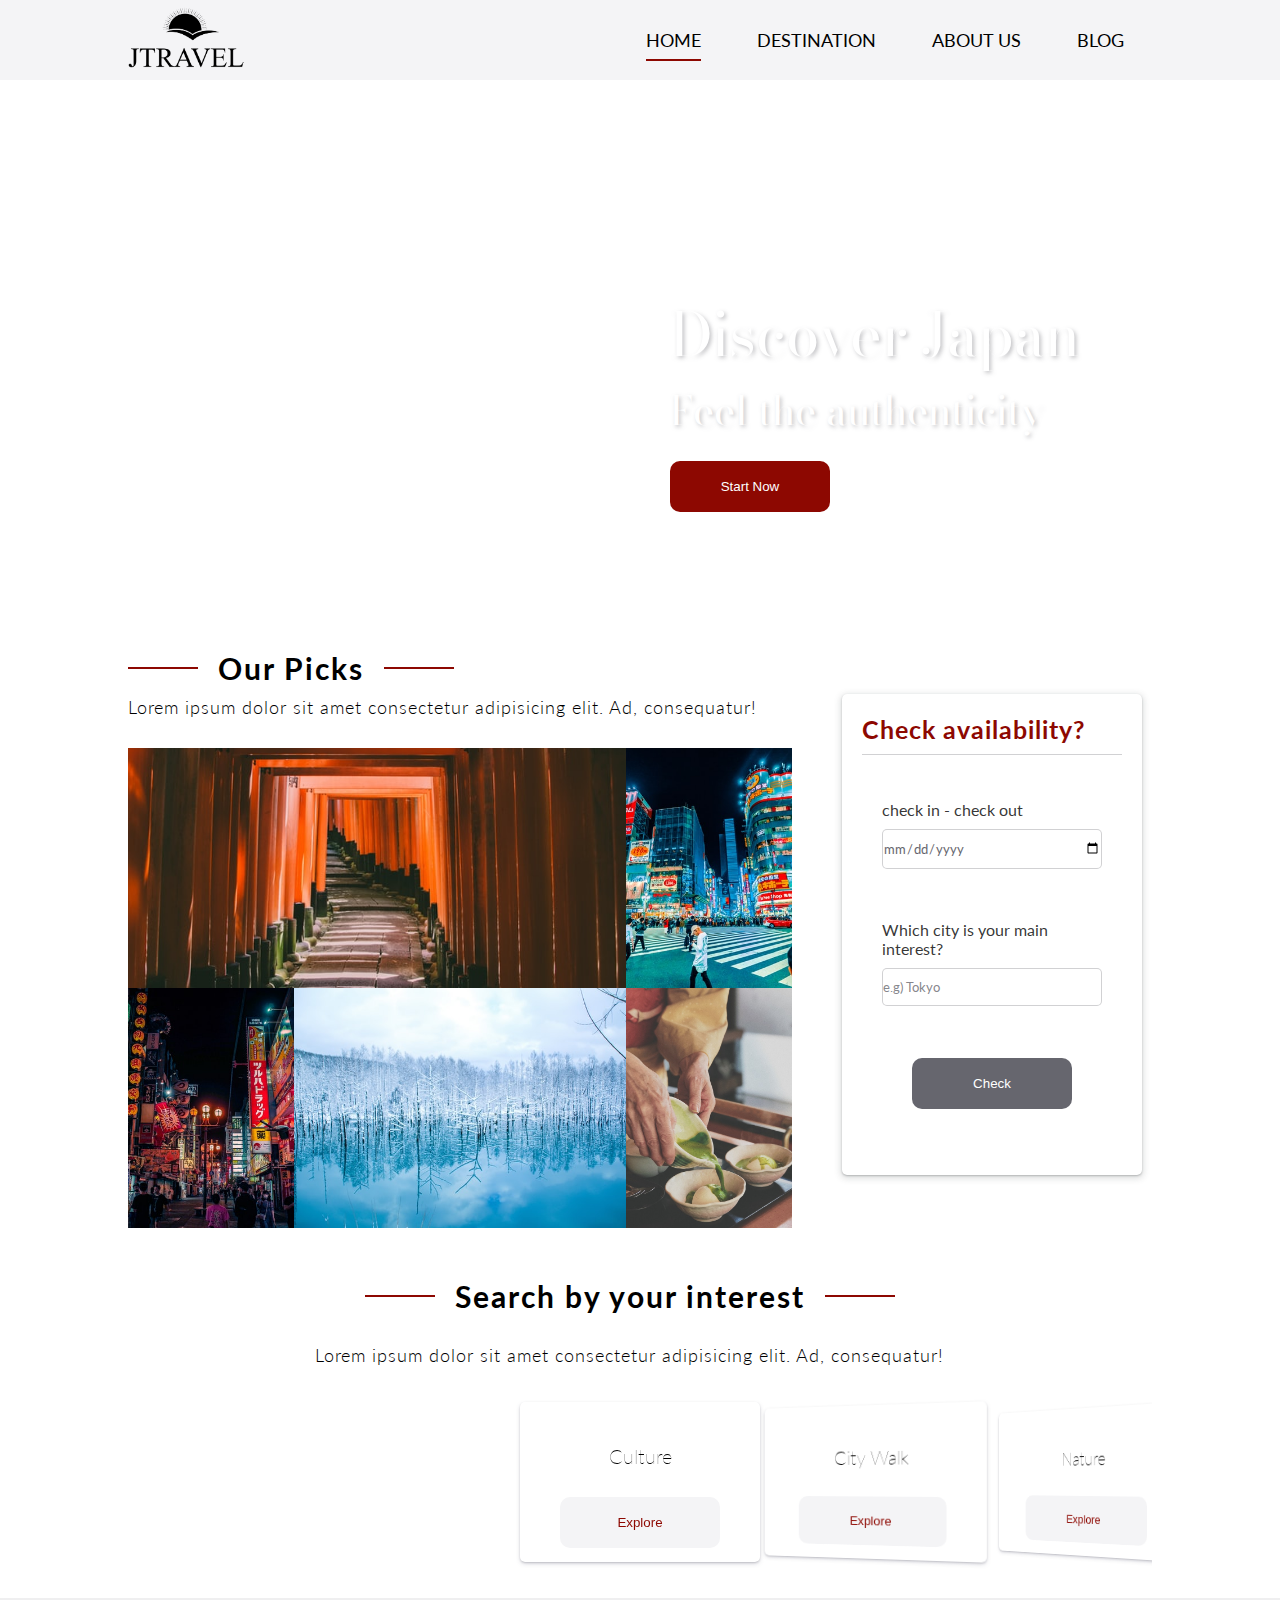
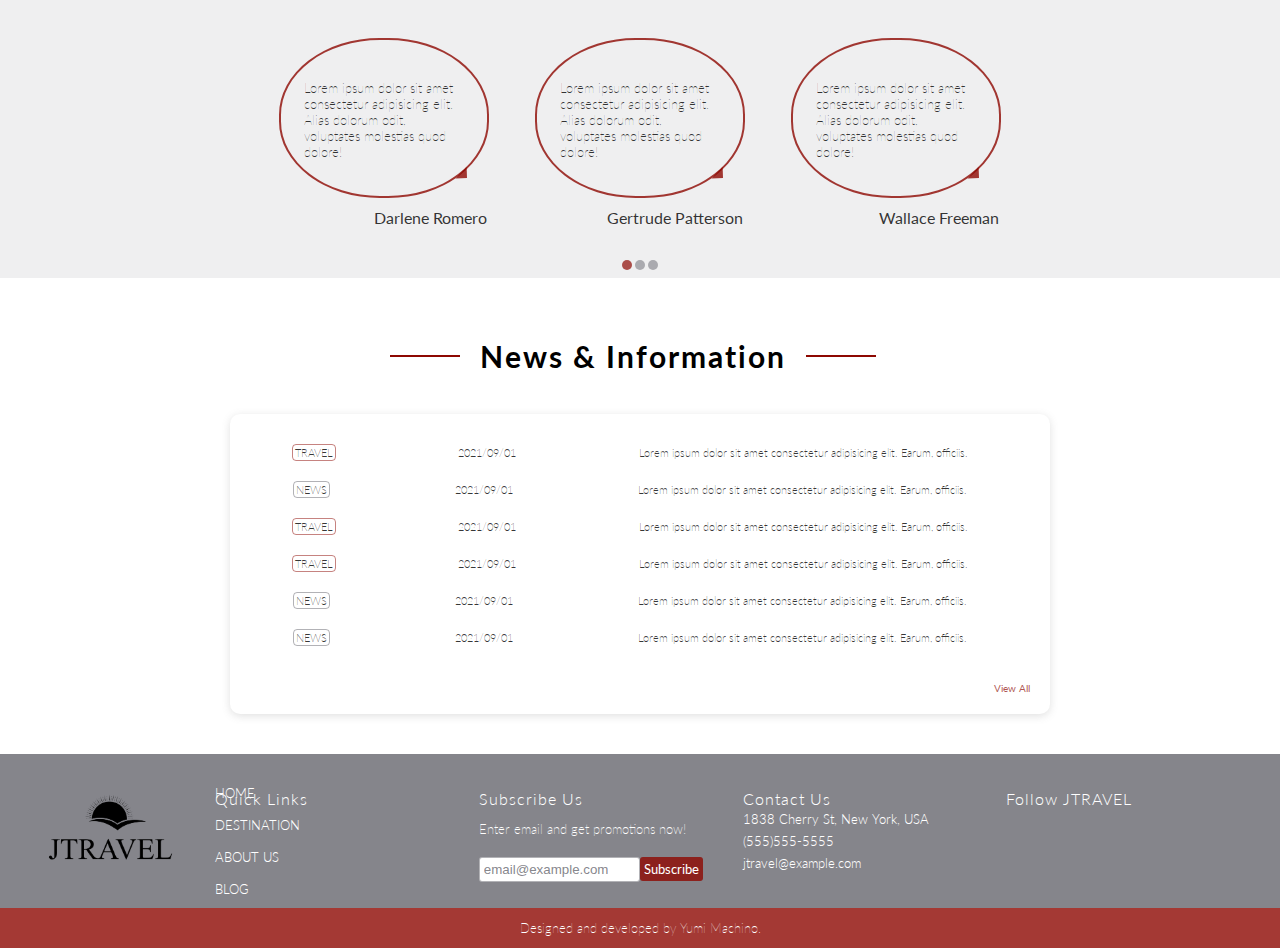
==== commit 83831eb2: "Add responsive" ====
--- a/index.html
+++ b/index.html
@@ -111,7 +111,7 @@
             <div class="pick">
               <img src="images/pick-4.jpg" alt="" />
               <div class="pick-info">
-                <h4 class="pick-title">Furano Hokkaido</h4>
+                <h4 class="pick-title">Furano, Hokkaido</h4>
                 <button id="pick-4-btn" class="btn tertiary-btn pick-btn">
                   Check
                 </button>
@@ -152,7 +152,7 @@
     <!-- Interests -->
     <section class="interest">
       <div class="container">
-        <div class="interest-section-text">
+        <div class="title-wrapper">
           <h3 class="section-title">Search by your interest</h3>
         </div>
         <p class="section-paragraph">
--- a/css/main.css
+++ b/css/main.css
@@ -1 +1 @@
-*{margin:0;padding:0;box-sizing:border-box}html{font-size:62.5%;font-family:"Lato",sans-serif}.container{width:80%;margin:0 auto}img{width:100%;height:100%;object-fit:cover}a{cursor:pointer}.btn{width:16rem;padding:1.8rem 3.6rem;outline:none;border:none;border-radius:10px;text-transform:capitalize;transition:transform 0.2s;cursor:pointer}.btn:hover{transform:scale(0.98)}.primary-btn{background-color:#8d0801;color:#fff}.secondary-btn{background-color:#66666e;color:#fff}.tertiary-btn{background-color:#f4f4f6;color:#8d0801}.footer-links{width:100%;height:20vw;background-color:rgba(102,102,110,0.8)}.footer-links-wrapper{padding:3rem;height:100%;display:flex;justify-content:space-around;align-items:center}.footer-links .footer-logo{width:180px;margin-right:auto}.footer-links .footer-link-items{width:20%;height:90%}.footer-links .footer-link-title{font-size:1.6rem;color:#fff;font-weight:300;letter-spacing:0.1rem}.footer-links .footer-link{text-decoration:none;color:#fff;cursor:pointer;position:relative;padding:0.8rem 0;transition:color 0.2s}.footer-links .footer-link:hover{color:rgba(141,8,1,0.8)}.footer-links .footer-link-wrapper{display:flex;justify-content:center;align-items:flex-start;flex-direction:column;height:70%;color:#fff}.footer-links .subscribe-text{padding-top:2rem;font-size:1.28rem;font-weight:200}.footer-links form{width:100%;height:100%;padding:0}.footer-links .input-details{padding-top:2rem;width:inherit;height:inherit;display:flex;justify-content:flex-start;align-items:flex-start}.footer-links input[type="email"]{width:100%;padding:0.4rem;border-radius:0.3rem;outline:none;border:1px solid rgba(102,102,110,0.5)}.footer-links input[type="email"]:focus{border:2px solid rgba(141,8,1,0.8)}.footer-links input::placeholder{font-family:inherit}.footer-links input[type="submit"]{padding:0.4rem;border-radius:0.3rem;font-family:inherit;background-color:rgba(141,8,1,0.8);color:#fff;border:none;cursor:pointer}.footer-links .contact-text{padding:0.3rem 0}.footer-links .footer-link-wrapper:last-child>span{font-size:2rem;padding:0.4rem 0;transition:color 0.2s}.footer-links .footer-link-wrapper:last-child>span:hover{color:rgba(141,8,1,0.8)}.footer{width:100vw;height:40px;color:#fff;background-color:rgba(141,8,1,0.8);display:flex;justify-content:center;align-items:center}.footer-text{font-size:1.28rem;font-weight:100}.section-title{font-size:3rem;letter-spacing:0.2rem;position:relative;display:inline-block;padding:1rem 0;transform:translateX(90px)}.section-title::before,.section-title::after{content:"";position:absolute;width:70px;height:0.2rem;transform:translateY(-50%);background-color:#8d0801;top:50%}.section-title::before{left:-90px}.section-title::after{right:-90px}.section-paragraph{font-size:1.8rem;font-weight:300;letter-spacing:0.1rem}.navbar{width:100%;height:80px;background-color:#f4f4f6;z-index:100}.navbar .container{height:100%;display:flex;justify-content:space-between;align-items:center}.navbar-items{display:flex;justify-content:center;align-items:center}.navbar-link{padding:1rem 0;margin:0 2.8rem;text-decoration:none;text-transform:uppercase;color:#000;font-size:1.8rem;position:relative}.navbar-link::after{content:"";width:0;height:0.2rem;position:absolute;bottom:0;left:0;background-color:#8d0801;transition:width 0.3s}.navbar-link:hover::after,.navbar-link:focus::after{width:100%}.navbar-link.active::after{width:100%}.dropdown{position:relative}.dropdown:hover .dropdown-content{opacity:1;visibility:visible;transform:translateY(0)}.dropdown-content{display:flex;justify-content:center;align-items:flex-start;flex-direction:column;position:absolute;padding:1rem 2rem;top:40px;left:10px;width:100%;height:140px;background-color:#f4f4f6;opacity:0;visibility:none;transition:all 0.2s;border-radius:5px;z-index:100;transform:translateY(-10px)}.dropdown-link{text-decoration:none;text-transform:uppercase;color:#66666e;font-size:1.6rem;opacity:0.7;padding:1rem 0;transition:color 0.2s;border-bottom:1px solid rgba(102,102,110,0.8)}.dropdown-link:hover{color:#8d0801;border-bottom:1px solid #8d0801;opacity:1}.logo{width:120px;height:100px}.modal{position:fixed;z-index:30;padding-top:100px;top:0;left:0;width:100%;height:100%;overflow:auto;background-color:rgba(0,0,0,0.4);display:none}.modal-content{margin:auto;padding:2rem;width:50%;background-color:#f4f4f6;border:0.1rem solid #66666e}.modal .img-wrapper{width:70%;height:20%;margin:0 auto}.modal-text{width:70%;margin:0 auto;display:flex;justify-content:space-around;align-items:center;flex-direction:column}.modal-title{font-size:2.5rem;padding:0.4rem 0}.modal-location,.modal-paragraph{font-size:1.44rem;margin:1rem 0}.modal-close{float:right;font-size:2.5rem;font-weight:bold;cursor:pointer;color:#66666e}.culture,.experience,.food,.nature{font-size:1.6rem;padding:0.2rem 0.4rem;border-radius:5px}.culture{border:0.2rem solid rgba(141,8,1,0.5)}.experience{border:0.2rem solid rgba(102,102,110,0.5)}.food{border:0.2rem solid rgba(253,182,0,0.5)}.nature{border:0.2rem solid rgba(61,235,0,0.5)}.testimonial{width:210px;height:160px;border:2px solid rgba(141,8,1,0.8);border-radius:48%;position:relative}.testimonial::after{content:"";width:0;height:0;position:absolute;bottom:10px;right:12px;border-top:8px solid rgba(141,8,1,0.8);border-right:8px solid transparent;border-bottom:8px solid transparent;border-left:8px solid transparent;transform:rotate(-47deg)}.testimonial-wrapper{display:flex;justify-content:center;align-items:center;padding:10px;width:180px;height:160px;margin:auto;position:relative}.testimonial-icon{position:absolute;top:10px;left:16px;font-size:3rem;color:rgba(102,102,110,0.8)}.testimonial-text{font-weight:100;font-size:1.28rem;color:rgba(0,0,0,0.8)}.testimonial-name{font-size:1.6rem;font-weight:400;text-align:right;color:rgba(0,0,0,0.8);padding:0.8rem 0 0.4rem 0}.testimonial-rating{text-align:right;color:rgba(253,182,0,0.5)}.package{width:300px;height:350px;margin:10px;box-shadow:rgba(0,0,0,0.1) 0px 1px 3px 0px,rgba(0,0,0,0.06) 0px 1px 2px 0px;padding:0 10px 10px 10px;border-radius:0.4rem;display:flex;justify-content:space-around;align-items:center;flex-direction:column;text-align:center}.package .img-wrapper{height:60%;width:90%}.package-name{font-size:1.6rem;color:rgba(0,0,0,0.8);font-weight:400}.package-text{font-size:1.28rem;color:rgba(0,0,0,0.8);font-weight:400}.hero{width:100vw;height:60vh;position:relative}.hero-bg{position:absolute;top:0;left:0;width:inherit;height:inherit;opacity:0;visibility:hidden;animation:slideshow 12s linear infinite}.hero-heading{position:absolute;bottom:20%;right:20rem}.hero-heading-main{font-family:"Bodoni Moda",serif;font-size:6rem;color:#fff;font-weight:300;text-shadow:0.2rem 0.2rem 0.4rem rgba(102,102,110,0.4)}.hero-heading-sub{font-family:"Bodoni Moda",serif;font-size:4rem;color:#fff;font-weight:300;text-shadow:0.2rem 0.2rem 0.4rem rgba(102,102,110,0.4);padding-bottom:2rem}.bg-1{animation-delay:0s}.bg-2{animation-delay:4s}.bg-3{animation-delay:8s}@keyframes slideshow{0%{visibility:hidden;opacity:0}5%{visibility:visible;opacity:1}18%{visibility:visible;opacity:1}20%{visibility:visible;opacity:1}30%{visibility:visible;opacity:1}60%{visibility:hidden;opacity:0}100%{visibility:hidden;opacity:0}}.picks{width:100vw;height:auto;padding:2rem 0}.picks .container{display:flex;justify-content:space-between;align-items:center}.picks-left{height:inherit}.picks-right{margin:10px;margin-left:50px;box-shadow:rgba(60,64,67,0.3) 0px 1px 2px 0px,rgba(60,64,67,0.15) 0px 2px 6px 2px;border-radius:5px;padding:2rem}.pick-card-wrapper{display:grid;height:inherit;grid-template-columns:repeat(4, 1fr);grid-template-rows:repeat(2, 240px);margin-top:3rem}.pick-card-wrapper .pick:nth-child(1){grid-column:1 / span 3}.pick-card-wrapper .pick:nth-child(2){grid-column:4}.pick-card-wrapper .pick:nth-child(3){grid-column:1}.pick-card-wrapper .pick:nth-child(4){grid-column:2 / 4}.pick-card-wrapper .pick:nth-child(5){grid-column:4}.pick{position:relative;overflow:hidden}.pick-info{position:absolute;width:100%;height:100%;top:0;left:-100%;background-color:rgba(0,0,0,0.4);display:flex;justify-content:flex-end;align-items:flex-end;flex-direction:column;padding:2rem;z-index:10;transition:left 0.3s linear}.pick-title{font-size:2rem;padding:2rem 0;color:#fff}.pick:hover .pick-info{left:0}form{width:260px;height:400px;display:flex;justify-content:space-around;align-items:center;padding:2rem;flex-direction:column}form .inputs-group{display:flex;justify-content:center;align-items:flex-start;flex-direction:column}.form-title{font-size:2.5rem;letter-spacing:0.1rem;color:#8d0801;padding-bottom:1rem;border-bottom:0.1rem solid rgba(102,102,110,0.3)}.inputs-group{width:100%}.inputs-group label{font-size:1.6rem;color:rgba(0,0,0,0.8);margin-bottom:1rem}.inputs-group .input-field{width:100%;padding:1rem 0;outline:none;border:0.1rem solid rgba(102,102,110,0.3);border-radius:5px;font-family:inherit;transition:border 0.1s;color:#66666e}.inputs-group .input-field:focus{border:0.2rem solid #8d0801}input::placeholder{color:rgba(102,102,110,0.8)}.interest{width:100vw;height:20%}.interest .swiper{width:100%}.interest .container{display:flex;justify-content:center;align-items:center;flex-direction:column}.interest .container .interest-section-text{width:550px}.interest .container .section-paragraph{width:650px}.interest-cards{padding:3.6rem 0;width:100%;display:flex;justify-content:space-around;align-items:space-around}.interest-card,.interest .swiper-slide{width:240px;height:160px;display:flex;justify-content:space-around;align-items:center;flex-direction:column;border-radius:5px;box-shadow:rgba(50,50,93,0.25) 0px 2px 5px -1px,rgba(0,0,0,0.3) 0px 1px 3px -1px}.interest-icon{color:#8d0801;opacity:0.75}.interest-title{font-size:2rem;font-weight:lighter}.testimonials{width:100vw;height:24vh;background-color:rgba(102,102,110,0.1);padding:12rem 0 16rem 0;position:relative}.testimonials .indicators .left-arrow{top:50%;left:50px}.testimonials .indicators .right-arrow{top:50%;right:50px}.testimonials .indicators .pg{width:10px;height:10px;background-color:rgba(102,102,110,0.5);position:absolute;border-radius:50%;transform:translateX(-50%);transition:background-color 0.2s}.testimonials .indicators .pg.open{background-color:rgba(141,8,1,0.7) !important}.testimonials .indicators .pagination-1{bottom:8px;left:49%}.testimonials .indicators .pagination-2{bottom:8px;left:50%}.testimonials .indicators .pagination-3{bottom:8px;left:51%}.testimonials .container{background-color:yellow;height:100%;width:60%}.testimonials-page{display:flex;justify-content:space-around;align-items:center;transform:translateX(-200%);width:100%;height:100%;transition:transform 0.3s}.testimonials-page.open{transform:translateX(0)}.testimonials .indicators .left-arrow,.testimonials .indicators .right-arrow{position:absolute;width:20px;height:30px;color:rgba(141,8,1,0.8);z-index:30;font-size:2.4rem;cursor:pointer;transform:translateY(-50%)}.news{width:100vw;height:auto;padding:3rem 0}.news .title-wrapper{width:500px}.news .container{height:100%;display:flex;justify-content:center;align-items:center;flex-direction:column}.news-wrapper{width:80%;height:300px;margin:10px auto;border-radius:1rem;box-shadow:rgba(99,99,99,0.2) 0px 2px 8px 0px;position:relative;padding:2rem 0}.news-block{display:flex;justify-content:space-around;align-items:center;padding:1rem 2rem 1rem 0}.news-block>span{display:inline-block;font-size:1.12rem;font-weight:200;color:rgba(0,0,0,0.8)}.news .travel-tag,.news .news-tag{padding:0.1rem 0.2rem;text-transform:uppercase;border-radius:0.4rem}.news .travel-tag{border:1.6px solid rgba(141,8,1,0.5)}.news .news-tag{border:1.6px solid rgba(102,102,110,0.5)}.news-text{font-size:1.12rem;font-weight:200;color:rgba(0,0,0,0.8)}.news-link{position:absolute;bottom:2rem;right:2rem;text-decoration:none;color:rgba(141,8,1,0.7)}.about-us{width:100%;height:auto;display:flex;justify-content:center;align-items:center;flex-direction:column}.title-wrapper{width:350px}.about-flex-wrapper{width:100%;padding:3rem 0;display:flex;justify-content:center;align-items:center;flex-wrap:wrap}.about-flex-item{display:flex;justify-content:center;align-items:center;flex-direction:column;width:300px}.item-title{font-size:2rem;color:rgba(0,0,0,0.8);padding:0.8rem 0;font-weight:400}.item-text{font-size:1.6rem;font-weight:200}.missions{width:100%;margin:4rem 0;height:auto;display:flex;justify-content:center;align-items:center;flex-direction:column;background-color:rgba(102,102,110,0.1)}.mission{padding:2rem}.mission span{font-size:6rem;color:rgba(141,8,1,0.8)}.section-sub-title{font-size:2.5rem;font-weight:400}.team{width:100%;height:auto;display:flex;justify-content:center;align-items:center;flex-direction:column}.team-member{margin:20px}.team-member-title{color:#66666e;padding:0.8rem 0 0.3rem 0;font-size:1.28rem}.team .member-img{width:50%;height:50%;border-radius:50%}.faqs{display:flex;justify-content:center;align-items:center;flex-direction:column}.hr-line{width:100%;margin:auto}.faq-container{display:flex;justify-content:center;align-items:center;flex-direction:column;padding:30px 20px;width:60%;margin:auto}.faq-body{margin:auto;width:50%;padding:auto}.faq{width:100%}.faq-page{font-size:2rem;padding:2rem;font-weight:400;color:rgba(0,0,0,0.8);margin:3px 0;position:relative}.faq .arrows{position:absolute;top:50%;right:12px;width:10px;height:10px;color:rgba(141,8,1,0.8);transform:translateY(-50%)}.faq .arrows .fa-angle-down{display:block;cursor:pointer;z-index:30}.faq .arrows .fa-angle-up{display:none;z-index:30}.faq-body{width:80%;height:100px;font-size:1.6rem;font-weight:200;color:rgba(0,0,0,0.8);display:none}.faq.active .faq-body{display:block;display:flex;justify-content:center;align-items:center}.faq.active .fa-angle-down{display:none}.faq.active .fa-angle-up{display:block;cursor:pointer}.contact{width:100%;height:30vw;display:flex;justify-content:center;align-items:center;flex-direction:column}.contact form{width:600px;height:500px;display:flex;justify-content:space-around;align-items:center;flex-direction:column;background-color:rgba(141,8,1,0.7);margin:3rem 0;border-radius:0.2rem}.contact form .input-details{width:70%}.contact form label{width:100%;display:inline-block;font-size:1.6rem;color:#fff;padding-bottom:0.4rem}.contact form input[type="text"],.contact form input[type="email"]{width:100%;padding:1rem}.contact form textarea{width:100%;height:100px;max-width:100%;max-height:200px;font-family:inherit}.contact form input,.contact form textarea{outline:none;border:1px solid rgba(102,102,110,0.6);border-radius:0.2rem;color:rgba(0,0,0,0.8);font-family:inherit}.contact form input:focus,.contact form textarea:focus{border:1px solid rgba(141,8,1,0.8)}.contact form input:last-child{border:none}.contact form input[type="submit"]{color:rgba(141,8,1,0.7)}.desti-heading{width:100vw;height:14vw;background:url(../images/destination-heading.jpg) no-repeat center;background-size:cover}.desti-heading .desti-heading-main{width:100%;height:100%;display:flex;justify-content:center;align-items:center;color:rgba(255,255,255,0.9);font-size:3.6rem;letter-spacing:0.4rem}.packages{width:100vw;height:auto;display:flex;justify-content:center;align-items:center;flex-direction:column}.packages .container{padding:3rem 0;display:flex;justify-content:center;align-items:center;flex-direction:column}.packages-wrapper{display:flex;justify-content:center;align-items:center;flex-wrap:wrap}.features{width:100%;display:flex;justify-content:center;align-items:center;flex-direction:column}.features .title-wrapper{width:450px}.features-wrapper{position:relative;width:100%;height:20vw}.features-wrapper .arrow{font-size:2.5rem;position:absolute;top:50%;transform:translateY(-50%);z-index:10;color:rgba(255,255,255,0.8)}.features-wrapper .f-left-arrow{left:3rem;z-index:30}.features-wrapper .f-right-arrow{right:3rem;z-index:30}.features-wrapper .feature-number{position:absolute;bottom:1rem;left:50%;transform:translateX(-50%);width:50px;height:30px;z-index:10;font-size:1.6rem;color:rgba(255,255,255,0.8);font-weight:600;font-style:italic}.features-wrapper .featured-section{position:absolute;top:0;left:0;width:100%;height:100%;background-color:red;background:url(../images/feature-1.jpg) no-repeat center;background-size:cover;padding:4rem;position:relative;display:none}.features-wrapper .featured-section .text-wrapper{position:absolute;bottom:4rem;right:6rem;display:flex;justify-content:space-around;align-items:flex-start;flex-direction:column;height:60%}.features-wrapper .featured-section .featured-title{font-size:2.5rem;font-weight:400;color:#fff}.features-wrapper .featured-section .featured-text{font-size:1.8rem;font-weight:300;color:#fff}.features-wrapper .featured-section.show{display:block}.features-wrapper .feature-bg-2{background:url(../images/feature-2.jpg) no-repeat center}.features-wrapper .feature-bg-3{background:url(../images/feature-3.jpg) no-repeat center}.blog-main{width:100%;height:auto;text-align:center}.blog-main .container{display:flex;justify-content:center;align-items:center;flex-direction:column}.blog-main .title-wrapper{width:300px}.blog-main .title-wrapper .section-title{width:100%}.blog{width:100%;display:flex;justify-content:center;align-items:center;flex-direction:column;padding:3rem 0}.blog .latest{width:700px;height:400px;box-shadow:rgba(0,0,0,0.15) 0px 3px 3px 0px;border-radius:0.4rem;display:flex;justify-content:space-around;align-items:center;flex-direction:column}.blog .latest .img-wrapper{width:100%;height:70%}.blog .latest .latest-title{font-size:2rem;font-weight:400}.posts{margin:6rem 0;display:flex;justify-content:center;align-items:center;flex-wrap:wrap}.post{width:300px;height:400px;display:flex;justify-content:space-around;align-items:center;flex-direction:column;box-shadow:rgba(0,0,0,0.15) 0px 3px 3px 0px;border-radius:0.4rem;margin:10px}.post .img-wrapper{width:100%;height:60%}.post-title{font-size:1.8rem;font-weight:400;padding:0 1rem}.post-text{font-size:1.28rem;font-weight:100;padding:0 1rem}.bg-detail{background:url(../images/tour-detail-heading.jpg) no-repeat center}.detail-overview{width:100%;height:30%}.detail-overview .overview-text{font-size:1.6rem;font-weight:100;padding:3rem;text-align:center}.overview{margin:2rem auto;width:60%;display:flex;justify-content:space-between;align-items:center;color:rgba(0,0,0,0.8)}.overview-title{font-size:2rem;padding-bottom:2rem}.overview-lists{list-style-type:none}.overview-list{font-size:1.8rem;font-weight:200}.overview-list .fas{color:rgba(141,8,1,0.8);margin-right:0.2rem}.overview-price{font-size:2.5rem}.overview .person{font-size:1.6rem;color:rgba(102,102,110,0.8);padding:1rem 0}.itinerary{width:100%;height:auto}.itinerary .container{padding:4rem 0;width:60%}.itinerary-title{font-size:2.5rem;text-align:center;padding:2rem 0}.itinerary-day{width:100%}.itinerary-day-title{font-size:2rem;font-weight:400;padding:2rem 0}.itinerary-day-text{font-size:1.6rem;font-weight:300;margin:2rem 0}.itinerary-day .img-wrapper{width:100%;height:300px}.know-more{width:100%;height:12vw;background:url(../images/tour-detail-footer.jpg) no-repeat center;background-size:cover;position:relative}.know-more-title{font-size:3rem;color:rgba(255,255,255,0.8);position:absolute;bottom:50%;right:2rem}.know-more .btn{position:absolute;bottom:10%;right:2rem}.blog-post{width:90%;margin:0 auto;height:auto;padding:3rem;color:rgba(0,0,0,0.8)}.blog-post-title{font-size:3rem;margin-left:8rem;padding:1rem 0}.blog-post .post-date{font-size:1.6rem;font-weight:200;margin-left:8rem;text-align:left}.blog-post .container{margin:3rem auto;height:100%;display:flex;justify-content:center;align-items:center;flex-direction:column;width:60%}.blog-post .container .img-wrapper{width:80%;height:350px}.post-content{width:100%;padding:3rem 0;height:auto;display:flex;justify-content:center;align-items:center;flex-direction:column}.post-content .post-title{font-size:2.5rem}.post-content .post-para{font-size:1.6rem;padding:2rem 1rem}.post-content .img-wrapper{margin:0 auto;width:80%;height:200px}.author{margin-top:4rem;padding:10px;width:100%;height:12vw;display:flex;justify-content:center;align-items:center;border-radius:0.4rem;border:1px solid rgba(102,102,110,0.8)}.author-img-wrapper{width:100px;height:100px}.author-img-wrapper img{border-radius:50%}.author-text{padding:0 2rem}.author-name{font-size:1.6rem}.author-history{font-size:1.28rem;font-weight:300}
+*{margin:0;padding:0;box-sizing:border-box}html{font-size:62.5%;font-family:"Lato",sans-serif}.container{width:80%;margin:0 auto}img{width:100%;height:100%;object-fit:cover}a{cursor:pointer}.btn{width:16rem;padding:1.8rem 3.6rem;outline:none;border:none;border-radius:10px;text-transform:capitalize;transition:transform 0.2s;cursor:pointer}.btn:hover{transform:scale(0.98)}@media (max-width: 1200px){.btn{padding:1.2rem 2rem}}.primary-btn{background-color:#8d0801;color:#fff}.secondary-btn{background-color:#66666e;color:#fff}.tertiary-btn{background-color:#f4f4f6;color:#8d0801}.footer-links{width:100%;height:12vw;background-color:rgba(102,102,110,0.8)}@media (max-width: 1200px){.footer-links{height:16rem}}@media (max-width: 700px){.footer-links{height:18rem}}.footer-links-wrapper{padding:3rem;height:100%;display:flex;justify-content:space-around;align-items:center}@media (max-width: 500px){.footer-links-wrapper{padding:1rem}}.footer-links .footer-logo{width:180px;margin-right:auto}@media (max-width: 1200px){.footer-links .footer-logo{width:160px}}@media (max-width: 700px){.footer-links .footer-logo{display:none}}.footer-links .footer-link-items{width:20%;margin:0 2rem;height:90%}@media (max-width: 1200px){.footer-links .footer-link-items{height:70%;display:flex;justify-content:center;align-items:center;flex-direction:column}}@media (max-width: 500px){.footer-links .footer-link-items{width:50%}}@media (max-width: 700px){.footer-links .footer-link-items:first-of-type{display:none}}@media (max-width: 500px){.footer-links .footer-link-items:last-of-type{display:none}}.footer-links .footer-link-title{font-size:1.6rem;color:#fff;font-weight:300;letter-spacing:0.1rem}.footer-links .footer-link{text-decoration:none;color:#fff;cursor:pointer;position:relative;padding:0.8rem 0;transition:color 0.2s;font-size:1.28rem;font-weight:300}.footer-links .footer-link:hover{color:rgba(141,8,1,0.8)}@media (max-width: 1200px){.footer-links .footer-link{padding:0.2rem 0}}.footer-links .footer-link-wrapper{display:flex;justify-content:center;align-items:flex-start;flex-direction:column;height:80%;color:#fff}@media (max-width: 1200px){.footer-links .footer-link-wrapper{height:100%}}.footer-links .subscribe-text{padding-top:2rem;font-size:1.28rem;font-weight:200}@media (max-width: 500px){.footer-links .subscribe-text{padding-top:1rem}}.footer-links form{width:100%;height:100%;padding:0}.footer-links .input-details{padding-top:2rem;width:inherit;height:inherit;display:flex;justify-content:flex-start;align-items:flex-start}@media (max-width: 700px){.footer-links .input-details{flex-direction:column}}@media (max-width: 500px){.footer-links .input-details{padding:0}}.footer-links input[type="email"]{width:100%;padding:0.4rem;border-radius:0.3rem;outline:none;border:1px solid rgba(102,102,110,0.5)}.footer-links input[type="email"]:focus{border:2px solid rgba(141,8,1,0.8)}.footer-links input::placeholder{font-family:inherit}.footer-links input[type="submit"]{padding:0.4rem;border-radius:0.3rem;font-family:inherit;background-color:rgba(141,8,1,0.8);color:#fff;border:none;cursor:pointer}.footer-links .contact-text{padding:0.3rem 0;font-size:1.28rem;font-weight:300}.footer-links .footer-link-wrapper:last-child>span{font-size:2rem;padding:0.4rem 0;transition:color 0.2s}.footer-links .footer-link-wrapper:last-child>span:hover{color:rgba(141,8,1,0.8)}.footer{width:100vw;height:40px;color:#fff;background-color:rgba(141,8,1,0.8);display:flex;justify-content:center;align-items:center}.footer-text{font-size:1.28rem;font-weight:100}.section-title{font-size:3rem;letter-spacing:0.2rem;position:relative;display:inline-block;padding:1rem 0;transform:translateX(90px)}@media (max-width: 700px){.section-title{font-size:2.5rem}}@media (max-width: 500px){.section-title{font-size:2rem}}.section-title::before,.section-title::after{content:"";position:absolute;width:70px;height:0.2rem;transform:translateY(-50%);background-color:#8d0801;top:50%}.section-title::before{left:-90px}.section-title::after{right:-90px}.section-paragraph{font-size:1.8rem;font-weight:300;letter-spacing:0.1rem}@media (max-width: 500px){.section-paragraph{font-size:1.6rem}}.navbar{width:100%;height:80px;background-color:#f4f4f6;z-index:100}.navbar .container{height:100%;display:flex;justify-content:space-between;align-items:center}.navbar-items{display:flex;justify-content:center;align-items:center}.navbar-link{padding:1rem 0;margin:0 2.8rem;text-decoration:none;text-transform:uppercase;color:#000;font-size:1.8rem;position:relative}@media (max-width: 1000px){.navbar-link{font-size:1.6rem}}.navbar-link::after{content:"";width:0;height:0.2rem;position:absolute;bottom:0;left:0;background-color:#8d0801;transition:width 0.3s}.navbar-link:hover::after,.navbar-link:focus::after{width:100%}.navbar-link.active::after{width:100%}.dropdown{position:relative}.dropdown:hover .dropdown-content{opacity:1;visibility:visible;transform:translateY(0)}.dropdown-content{display:flex;justify-content:center;align-items:flex-start;flex-direction:column;position:absolute;padding:1rem 2rem;top:40px;left:10px;width:100%;height:140px;background-color:#f4f4f6;opacity:0;visibility:none;transition:all 0.2s;border-radius:5px;z-index:100;transform:translateY(-10px)}.dropdown-link{text-decoration:none;text-transform:uppercase;color:#66666e;font-size:1.6rem;opacity:0.7;padding:1rem 0;transition:color 0.2s;border-bottom:1px solid rgba(102,102,110,0.8)}.dropdown-link:hover{color:#8d0801;border-bottom:1px solid #8d0801;opacity:1}.logo{width:120px;height:100px}@media (max-width: 700px){.logo{width:100px;height:80px}}.modal{position:fixed;z-index:30;padding-top:100px;top:0;left:0;width:100%;height:100%;overflow:auto;background-color:rgba(0,0,0,0.4);display:none}.modal-content{margin:auto;padding:2rem;width:50%;background-color:#f4f4f6;border:0.1rem solid #66666e}.modal .img-wrapper{width:70%;height:20%;margin:0 auto}.modal-text{width:70%;margin:0 auto;display:flex;justify-content:space-around;align-items:center;flex-direction:column}.modal-title{font-size:2.5rem;padding:0.4rem 0}.modal-location,.modal-paragraph{font-size:1.44rem;margin:1rem 0}.modal-close{float:right;font-size:2.5rem;font-weight:bold;cursor:pointer;color:#66666e}.culture,.experience,.food,.nature{font-size:1.6rem;padding:0.2rem 0.4rem;border-radius:5px}.culture{border:0.2rem solid rgba(141,8,1,0.5)}.experience{border:0.2rem solid rgba(102,102,110,0.5)}.food{border:0.2rem solid rgba(253,182,0,0.5)}.nature{border:0.2rem solid rgba(61,235,0,0.5)}.testimonial{width:210px;height:160px;border:2px solid rgba(141,8,1,0.8);border-radius:48%;position:relative}@media (max-width: 1000px){.testimonial{margin:0 5px}}@media (max-width: 500px){.testimonial{width:130px;height:120px}}.testimonial::after{content:"";width:0;height:0;position:absolute;bottom:10px;right:12px;border-top:8px solid rgba(141,8,1,0.8);border-right:8px solid transparent;border-bottom:8px solid transparent;border-left:8px solid transparent;transform:rotate(-47deg)}@media (max-width: 1000px){.testimonial::after{right:10px}}@media (max-width: 500px){.testimonial::after{display:none}}.testimonial-wrapper{display:flex;justify-content:center;align-items:center;padding:10px;width:180px;height:160px;margin:auto;position:relative}@media (max-width: 500px){.testimonial-wrapper{width:120px;height:110px}}.testimonial-icon{position:absolute;top:10px;left:16px;font-size:3rem;color:rgba(102,102,110,0.8)}@media (max-width: 500px){.testimonial-icon{top:-10px;font-size:2rem}}.testimonial-text{font-weight:100;font-size:1.28rem;color:rgba(0,0,0,0.8)}@media (max-width: 500px){.testimonial-text{font-size:1.12rem}}.testimonial-name{font-size:1.6rem;font-weight:400;text-align:right;color:rgba(0,0,0,0.8);padding:0.8rem 0 0.4rem 0}@media (max-width: 500px){.testimonial-name{font-size:1.28rem}}.testimonial-rating{text-align:right;color:rgba(253,182,0,0.5)}.package{width:300px;height:350px;margin:10px;box-shadow:rgba(0,0,0,0.1) 0px 1px 3px 0px,rgba(0,0,0,0.06) 0px 1px 2px 0px;padding:0 10px 10px 10px;border-radius:0.4rem;display:flex;justify-content:space-around;align-items:center;flex-direction:column;text-align:center}@media (max-width: 700px){.package{width:240px;height:280px}}.package .img-wrapper{height:60%;width:90%}@media (max-width: 700px){.package .img-wrapper{height:80%}}.package-name{font-size:1.6rem;color:rgba(0,0,0,0.8);font-weight:400}@media (max-width: 700px){.package-name{padding:1rem 0;font-weight:600}}.package-text{font-size:1.28rem;color:rgba(0,0,0,0.8);font-weight:400}@media (max-width: 700px){.package-text{display:none}}.hero{width:100vw;height:60vh;position:relative}@media (max-width: 500px){.hero{height:40vh}}.hero-bg{position:absolute;top:0;left:0;width:inherit;height:inherit;opacity:0;visibility:hidden;animation:slideshow 12s linear infinite}.hero-heading{position:absolute;bottom:20%;right:20rem}@media (max-width: 1000px){.hero-heading{bottom:16%;right:10rem}}@media (max-width: 500px){.hero-heading{bottom:8%;right:1rem}}.hero-heading-main{font-family:"Bodoni Moda",serif;font-size:6rem;color:#fff;font-weight:300;text-shadow:0.2rem 0.2rem 0.4rem rgba(102,102,110,0.4)}@media (max-width: 1000px){.hero-heading-main{font-family:"Bodoni Moda",serif;font-size:5rem;color:#fff;font-weight:300;text-shadow:0.2rem 0.2rem 0.4rem rgba(102,102,110,0.4)}}@media (max-width: 700px){.hero-heading-main{font-family:"Bodoni Moda",serif;font-size:4rem;color:#fff;font-weight:300;text-shadow:0.2rem 0.2rem 0.4rem rgba(102,102,110,0.4)}}@media (max-width: 500px){.hero-heading-main{font-family:"Bodoni Moda",serif;font-size:3.6rem;color:#fff;font-weight:300;text-shadow:0.2rem 0.2rem 0.4rem rgba(102,102,110,0.4)}}.hero-heading-sub{font-family:"Bodoni Moda",serif;font-size:4rem;color:#fff;font-weight:300;text-shadow:0.2rem 0.2rem 0.4rem rgba(102,102,110,0.4);padding-bottom:2rem}@media (max-width: 1000px){.hero-heading-sub{font-family:"Bodoni Moda",serif;font-size:3.6rem;color:#fff;font-weight:300;text-shadow:0.2rem 0.2rem 0.4rem rgba(102,102,110,0.4)}}@media (max-width: 700px){.hero-heading-sub{font-family:"Bodoni Moda",serif;font-size:3.2rem;color:#fff;font-weight:300;text-shadow:0.2rem 0.2rem 0.4rem rgba(102,102,110,0.4)}}@media (max-width: 500px){.hero-heading-sub{font-family:"Bodoni Moda",serif;font-size:2.56rem;color:#fff;font-weight:300;text-shadow:0.2rem 0.2rem 0.4rem rgba(102,102,110,0.4)}}.bg-1{animation-delay:0s}.bg-2{animation-delay:4s}.bg-3{animation-delay:8s}@keyframes slideshow{0%{visibility:hidden;opacity:0}5%{visibility:visible;opacity:1}18%{visibility:visible;opacity:1}20%{visibility:visible;opacity:1}30%{visibility:visible;opacity:1}60%{visibility:hidden;opacity:0}100%{visibility:hidden;opacity:0}}.picks{width:100vw;height:auto;padding:2rem 0}.picks .container{display:flex;justify-content:space-between;align-items:center}@media (max-width: 700px){.picks .container{flex-direction:column-reverse}}.picks-left{height:inherit}.picks-right{margin:10px;margin-left:50px;box-shadow:rgba(60,64,67,0.3) 0px 1px 2px 0px,rgba(60,64,67,0.15) 0px 2px 6px 2px;border-radius:5px;padding:2rem}@media (max-width: 1000px){.picks-right{margin-left:20px}}.pick-card-wrapper{display:grid;height:inherit;grid-template-columns:repeat(4, 1fr);grid-template-rows:repeat(2, 240px);margin-top:3rem}@media (max-width: 500px){.pick-card-wrapper{grid-template-columns:1fr;grid-template-rows:repeat(5, 240px);background-color:red}}.pick-card-wrapper .pick:nth-child(1){grid-column:1 / span 3}@media (max-width: 500px){.pick-card-wrapper .pick:nth-child(1){grid-column:1}}.pick-card-wrapper .pick:nth-child(2){grid-column:4}@media (max-width: 500px){.pick-card-wrapper .pick:nth-child(2){grid-column:1}}.pick-card-wrapper .pick:nth-child(3){grid-column:1}@media (max-width: 500px){.pick-card-wrapper .pick:nth-child(3){grid-column:1}}.pick-card-wrapper .pick:nth-child(4){grid-column:2 / 4}@media (max-width: 500px){.pick-card-wrapper .pick:nth-child(4){grid-column:1}}.pick-card-wrapper .pick:nth-child(5){grid-column:4}@media (max-width: 500px){.pick-card-wrapper .pick:nth-child(5){grid-column:1}}.pick{position:relative;overflow:hidden}.pick-info{position:absolute;width:100%;height:100%;top:0;left:-100%;background-color:rgba(0,0,0,0.4);display:flex;justify-content:flex-end;align-items:flex-end;flex-direction:column;padding:2rem;z-index:10;transition:left 0.3s linear}@media (max-width: 1200px){.pick:nth-child(2) .pick-info>.btn,.pick:nth-child(3) .pick-info>.btn,.pick:nth-child(5) .pick-info>.btn{width:100%}}@media (max-width: 500px){.pick:nth-child(2) .pick-info>.btn,.pick:nth-child(3) .pick-info>.btn,.pick:nth-child(5) .pick-info>.btn{width:16rem}}.pick-title{font-size:2rem;padding:2rem 0;color:#fff}.pick:hover .pick-info{left:0}form{width:260px;height:400px;display:flex;justify-content:space-around;align-items:center;padding:2rem;flex-direction:column}form .inputs-group{display:flex;justify-content:center;align-items:flex-start;flex-direction:column}@media (max-width: 1000px){form{width:200px;height:300px;padding:1rem}}@media (max-width: 700px){form{width:400px;height:240px}}@media (max-width: 700px){form{width:300px;height:200px}}.form-title{font-size:2.5rem;letter-spacing:0.1rem;color:#8d0801;padding-bottom:1rem;border-bottom:0.1rem solid rgba(102,102,110,0.3)}@media (max-width: 1000px){.form-title{font-size:2rem}}@media (max-width: 500px){.form-title{font-size:1.6rem}}.inputs-group{width:100%}.inputs-group label{font-size:1.6rem;color:rgba(0,0,0,0.8);margin-bottom:1rem}@media (max-width: 500px){.inputs-group label{font-size:1.28rem}}.inputs-group .input-field{width:100%;padding:1rem 0;outline:none;border:0.1rem solid rgba(102,102,110,0.3);border-radius:5px;font-family:inherit;transition:border 0.1s;color:#66666e}.inputs-group .input-field:focus{border:0.2rem solid #8d0801}input::placeholder{color:rgba(102,102,110,0.8)}.interest{width:100vw;height:20%}.interest .swiper{width:100%}.interest .container{display:flex;justify-content:center;align-items:center;flex-direction:column}.interest .container .title-wrapper{width:550px}@media (max-width: 500px){.interest .container .title-wrapper{width:430px}}.interest .container .section-paragraph{width:650px}@media (max-width: 500px){.interest .container .section-paragraph{width:430px}}.interest-cards{padding:3.6rem 0;width:100%;display:flex;justify-content:space-around;align-items:space-around}.interest-card,.interest .swiper-slide{width:240px;height:160px;display:flex;justify-content:space-around;align-items:center;flex-direction:column;border-radius:5px;box-shadow:rgba(50,50,93,0.25) 0px 2px 5px -1px,rgba(0,0,0,0.3) 0px 1px 3px -1px}@media (max-width: 1000px){.interest-card,.interest .swiper-slide{width:200px;height:140px}}@media (max-width: 500px){.interest-card,.interest .swiper-slide{width:160px;height:120px}}.interest-icon{color:#8d0801;opacity:0.75}@media (max-width: 1000px){.interest-icon{font-size:8px}}.interest-title{font-size:2rem;font-weight:lighter}@media (max-width: 500px){.interest-title{font-size:1.6rem}}.testimonials{width:100vw;height:24vh;background-color:rgba(102,102,110,0.1);padding:12rem 0 16rem 0;position:relative}.testimonials .indicators .left-arrow{top:50%;left:50px}@media (max-width: 1000px){.testimonials .indicators .left-arrow{left:25px}}@media (max-width: 500px){.testimonials .indicators .left-arrow{left:15px}}.testimonials .indicators .right-arrow{top:50%;right:50px}@media (max-width: 1000px){.testimonials .indicators .right-arrow{right:25px}}@media (max-width: 500px){.testimonials .indicators .right-arrow{right:15px}}.testimonials .indicators .pg{width:10px;height:10px;background-color:rgba(102,102,110,0.5);position:absolute;border-radius:50%;transform:translateX(-50%);transition:background-color 0.2s}.testimonials .indicators .pg.open{background-color:rgba(141,8,1,0.7) !important}.testimonials .indicators .pagination-1{bottom:8px;left:49%}@media (max-width: 1000px){.testimonials .indicators .pagination-1{left:48%}}@media (max-width: 500px){.testimonials .indicators .pagination-1{left:46%}}.testimonials .indicators .pagination-2{bottom:8px;left:50%}.testimonials .indicators .pagination-3{bottom:8px;left:51%}@media (max-width: 1000px){.testimonials .indicators .pagination-3{left:52%}}@media (max-width: 500px){.testimonials .indicators .pagination-3{left:54%}}.testimonials .container{height:100%;width:60%}.testimonials-page{display:flex;justify-content:space-around;align-items:center;transform:translateX(-200%);width:100%;height:100%;transition:transform 0.3s}.testimonials-page.open{transform:translateX(0)}.testimonials .indicators .left-arrow,.testimonials .indicators .right-arrow{position:absolute;width:20px;height:30px;color:rgba(141,8,1,0.8);z-index:30;font-size:2.4rem;cursor:pointer;transform:translateY(-50%)}.news{width:100vw;height:auto;padding:3rem 0}.news .title-wrapper{width:500px}@media (max-width: 500px){.news .title-wrapper{width:400px}}.news .container{height:100%;display:flex;justify-content:center;align-items:center;flex-direction:column}.news-wrapper{width:80%;height:300px;margin:10px auto;border-radius:1rem;box-shadow:rgba(99,99,99,0.2) 0px 2px 8px 0px;position:relative;padding:2rem 0}@media (max-width: 700px){.news-wrapper{width:90%}}@media (max-width: 500px){.news-wrapper{width:100%;height:auto}}.news-block{display:flex;justify-content:space-around;align-items:center;padding:1rem 2rem 1rem 0}@media (max-width: 500px){.news-block{flex-direction:column}}.news-block>span{display:inline-block;font-size:1.12rem;font-weight:200;color:rgba(0,0,0,0.8)}.news .travel-tag,.news .news-tag{padding:0.1rem 0.2rem;text-transform:uppercase;border-radius:0.4rem}.news .travel-tag{border:1.6px solid rgba(141,8,1,0.5)}.news .news-tag{border:1.6px solid rgba(102,102,110,0.5)}.news-text{font-size:1.12rem;font-weight:200;color:rgba(0,0,0,0.8)}.news-link{position:absolute;bottom:2rem;right:2rem;text-decoration:none;color:rgba(141,8,1,0.7)}@media (max-width: 500px){.news-link{bottom:1rem;right:1rem}}.about-us{width:100%;height:auto;display:flex;justify-content:center;align-items:center;flex-direction:column}.title-wrapper{width:350px;padding:20px 0}@media (max-width: 700px){.title-wrapper{width:320px}}.about-flex-wrapper{width:100%;padding:3rem 0;display:flex;justify-content:center;align-items:center;flex-wrap:wrap}.about-flex-item{display:flex;justify-content:center;align-items:center;flex-direction:column;width:300px}.item-title{font-size:2rem;color:rgba(0,0,0,0.8);padding:0.8rem 0;font-weight:400}@media (max-width: 700px){.item-title{font-size:1.8rem}}.item-text{font-size:1.6rem;font-weight:200}@media (max-width: 700px){.item-text{font-size:1.28rem}}.missions{width:100%;margin:4rem 0;height:auto;display:flex;justify-content:center;align-items:center;flex-direction:column;background-color:rgba(102,102,110,0.1)}@media (max-width: 700px){.missions{width:50%;margin:30px auto}}.mission{padding:2rem}.mission span{font-size:6rem;color:rgba(141,8,1,0.8)}@media (max-width: 700px){.mission span{font-size:3rem}}.section-sub-title{font-size:2.5rem;font-weight:400}.team{width:100%;height:auto;display:flex;justify-content:center;align-items:center;flex-direction:column}.team-member{margin:20px}.team-member-title{color:#66666e;padding:0.8rem 0 0.3rem 0;font-size:1.28rem}.team .member-img{width:50%;height:50%;border-radius:50%}.faqs{display:flex;justify-content:center;align-items:center;flex-direction:column;height:auto;margin:10px 0}@media (max-width: 700px){.faqs .title-wrapper{width:250px}}.hr-line{width:100%;margin:auto}.faq-container{display:flex;justify-content:center;align-items:center;flex-direction:column;width:60%;height:auto}@media (max-width: 700px){.faq-container{width:100%}}.faq-body{width:50%}.faq{width:100%}.faq-page{font-size:2rem;padding:1rem;font-weight:400;color:rgba(0,0,0,0.8);margin:3px 0;position:relative}@media (max-width: 700px){.faq-page{font-size:1.6rem}}.faq .arrows{position:absolute;top:50%;right:12px;width:10px;height:10px;color:rgba(141,8,1,0.8);transform:translateY(-50%)}.faq .arrows .fa-angle-down{display:block;cursor:pointer;z-index:30}.faq .arrows .fa-angle-up{display:none;z-index:30}.faq-body{width:80%;height:100px;font-size:1.6rem;font-weight:200;color:rgba(0,0,0,0.8);display:none;margin:0 auto}.faq.active .faq-body{display:block;display:flex;justify-content:center;align-items:center}.faq.active .fa-angle-down{display:none}.faq.active .fa-angle-up{display:block;cursor:pointer}.contact{width:100%;height:30vw;display:flex;justify-content:center;align-items:center;flex-direction:column}.contact form{width:600px;height:500px;display:flex;justify-content:space-around;align-items:center;flex-direction:column;background-color:rgba(141,8,1,0.7);margin:3rem 0;border-radius:0.2rem}@media (max-width: 700px){.contact form{width:400px}}.contact form .input-details{width:70%}.contact form label{width:100%;display:inline-block;font-size:1.6rem;color:#fff;padding-bottom:0.4rem}.contact form input[type="text"],.contact form input[type="email"]{width:100%;padding:1rem}.contact form textarea{width:100%;height:100px;max-width:100%;max-height:200px;font-family:inherit}.contact form input,.contact form textarea{outline:none;border:1px solid rgba(102,102,110,0.6);border-radius:0.2rem;color:rgba(0,0,0,0.8);font-family:inherit}.contact form input:focus,.contact form textarea:focus{border:1px solid rgba(141,8,1,0.8)}.contact form input:last-child{border:none}.contact form input[type="submit"]{color:rgba(141,8,1,0.7)}@media (max-width: 1200px){.contact{height:60vh}}.desti-heading{width:100vw;height:14vw;background:url(../images/destination-heading.jpg) no-repeat center;background-size:cover}.desti-heading .desti-heading-main{width:100%;height:100%;display:flex;justify-content:center;align-items:center;color:rgba(255,255,255,0.9);font-size:3.6rem;letter-spacing:0.4rem}@media (max-width: 700px){.desti-heading .desti-heading-main{font-size:2.5rem}}.section-subtitle{font-size:2rem;font-weight:200;margin-bottom:3rem}@media (max-width: 700px){.section-subtitle{font-size:1.8rem}}.packages{width:100vw;height:auto;display:flex;justify-content:center;align-items:center;flex-direction:column}.packages .container{padding:3rem 0;display:flex;justify-content:center;align-items:center;flex-direction:column}.packages .container .title-wrapper{width:400px}@media (max-width: 500px){.packages .container .title-wrapper{width:330px}}.packages-wrapper{display:flex;justify-content:center;align-items:center;flex-wrap:wrap}.features{width:100%;display:flex;justify-content:center;align-items:center;flex-direction:column}.features .title-wrapper{width:465px}.features-wrapper{position:relative;width:100%;height:20vw}@media (max-width: 700px){.features-wrapper{height:22vh}}.features-wrapper .arrow{font-size:2.5rem;position:absolute;top:50%;transform:translateY(-50%);z-index:10;color:rgba(255,255,255,0.8)}.features-wrapper .f-left-arrow{left:3rem;z-index:30;transition:color 0.2s}.features-wrapper .f-left-arrow:hover{color:rgba(141,8,1,0.8)}.features-wrapper .f-right-arrow{right:3rem;z-index:30;transition:color 0.2s}.features-wrapper .f-right-arrow:hover{color:rgba(141,8,1,0.8)}.features-wrapper .feature-number{position:absolute;bottom:1rem;left:50%;transform:translateX(-50%);width:50px;height:30px;z-index:10;font-size:1.6rem;color:rgba(255,255,255,0.8);font-weight:600;font-style:italic}.features-wrapper .featured-section{position:absolute;top:0;left:0;width:100%;height:100%;background-color:red;background:url(../images/feature-1.jpg) no-repeat center;background-size:cover;padding:4rem;position:relative;display:none;transition:all 0.2s}.features-wrapper .featured-section .text-wrapper{position:absolute;bottom:4rem;right:6rem;display:flex;justify-content:space-around;align-items:flex-start;flex-direction:column;height:60%}.features-wrapper .featured-section .featured-title{font-size:2.5rem;font-weight:400;color:#fff}@media (max-width: 1000px){.features-wrapper .featured-section .featured-title{font-size:2rem}}@media (max-width: 700px){.features-wrapper .featured-section .featured-title{font-size:1.8rem}}.features-wrapper .featured-section .featured-text{font-size:1.8rem;font-weight:300;color:#fff}@media (max-width: 1000px){.features-wrapper .featured-section .featured-text{font-size:1.6rem}}@media (max-width: 700px){.features-wrapper .featured-section .featured-text{font-size:1.28rem}}.features-wrapper .featured-section.show{display:block}.features-wrapper .feature-bg-2{background:url(../images/feature-2.jpg) no-repeat center}.features-wrapper .feature-bg-3{background:url(../images/feature-3.jpg) no-repeat center}.blog-main{width:100%;height:auto;text-align:center}.blog-main .container{display:flex;justify-content:center;align-items:center;flex-direction:column}.blog-main .container .title-wrapper .section-title{transform:translateX(-10%)}.blog{width:100%;display:flex;justify-content:center;align-items:center;flex-direction:column;padding:3rem 0}.blog .latest{width:700px;height:400px;box-shadow:rgba(0,0,0,0.15) 0px 3px 3px 0px;border-radius:0.4rem;display:flex;justify-content:space-around;align-items:center;flex-direction:column}.blog .latest .img-wrapper{width:100%;height:70%}@media (max-width: 700px){.blog .latest .img-wrapper{height:60%}}.blog .latest .latest-title{font-size:2rem;font-weight:400}@media (max-width: 700px){.blog .latest .latest-title{font-size:1.8rem;padding:1rem}}@media (max-width: 700px){.blog .latest{width:500px;height:350px}}@media (max-width: 500px){.blog .latest{width:90%;height:30rem}}.posts{margin:6rem 0;display:flex;justify-content:center;align-items:center;flex-wrap:wrap}.post{width:300px;height:400px;display:flex;justify-content:space-around;align-items:center;flex-direction:column;box-shadow:rgba(0,0,0,0.15) 0px 3px 3px 0px;border-radius:0.4rem;margin:10px}@media (max-width: 700px){.post{width:240px;height:300px}}.post .img-wrapper{width:100%;height:60%}@media (max-width: 700px){.post .img-wrapper{height:50%}}.post-title{font-size:1.8rem;font-weight:400;padding:0 1rem}@media (max-width: 700px){.post-title{font-size:1.6rem}}.post-text{font-size:1.28rem;font-weight:100;padding:0 1rem}.bg-detail{background:url(../images/tour-detail-heading.jpg) no-repeat center}.detail-overview{width:100%;height:30%}.detail-overview .overview-text{font-size:1.6rem;font-weight:100;padding:3rem;text-align:center}.overview{margin:2rem auto;width:60%;display:flex;justify-content:space-between;align-items:center;color:rgba(0,0,0,0.8)}@media (max-width: 700px){.overview{width:80%}}.overview-title{font-size:2rem;padding-bottom:2rem}.overview-lists{list-style-type:none}.overview-list{font-size:1.8rem;font-weight:200}.overview-list .fas{color:rgba(141,8,1,0.8);margin-right:0.2rem}.overview-price{font-size:2.5rem}.overview .person{font-size:1.6rem;color:rgba(102,102,110,0.8);padding:1rem 0}.itinerary{width:100%;height:auto}.itinerary .container{padding:4rem 0;width:60%}.itinerary-title{font-size:2.5rem;text-align:center;padding:2rem 0}.itinerary-day{width:100%}.itinerary-day-title{font-size:2rem;font-weight:400;padding:2rem 0}.itinerary-day-text{font-size:1.6rem;font-weight:300;margin:2rem 0}.itinerary-day .img-wrapper{width:100%;height:300px}.know-more{width:100%;height:14vw;background:url(../images/tour-detail-footer.jpg) no-repeat center;background-size:cover;position:relative}.know-more-title{font-size:3rem;color:rgba(255,255,255,0.8);position:absolute;bottom:50%;right:2rem}.know-more .btn{position:absolute;bottom:10%;right:2rem}@media (max-width: 1200px){.know-more{height:21vh}}.blog-post{width:90%;margin:0 auto;height:auto;padding:3rem;color:rgba(0,0,0,0.8)}.blog-post-title{font-size:3rem;margin-left:8rem;padding:1rem 0}@media (max-width: 500px){.blog-post-title{font-size:2.5rem;margin-left:4rem}}.blog-post .post-date{font-size:1.6rem;font-weight:200;margin-left:8rem;text-align:left}@media (max-width: 500px){.blog-post .post-date{margin-left:4rem}}.blog-post .container{margin:3rem auto;height:100%;display:flex;justify-content:center;align-items:center;flex-direction:column;width:60%}@media (max-width: 700px){.blog-post .container{width:80%}}.blog-post .container .img-wrapper{width:80%;height:350px}@media (max-width: 700px){.blog-post .container .img-wrapper{height:240px}}@media (max-width: 500px){.blog-post .container .img-wrapper{width:90%;height:180px}}.post-content{width:100%;padding:3rem 0;height:auto;display:flex;justify-content:center;align-items:center;flex-direction:column}.post-content .post-title{font-size:2.5rem}@media (max-width: 500px){.post-content .post-title{font-size:1.8rem}}.post-content .post-para{font-size:1.6rem;padding:2rem 1rem}.post-content .img-wrapper{margin:0 auto;width:80%;height:200px}.author{margin-top:4rem;padding:10px;width:100%;height:12vw;display:flex;justify-content:center;align-items:center;border-radius:0.4rem;border:1px solid rgba(102,102,110,0.8)}@media (max-width: 700px){.author{height:16vw;padding:6px}}.author-img-wrapper{width:100px;height:100px}.author-img-wrapper img{border-radius:50%}@media (max-width: 700px){.author-img-wrapper{width:70px;height:70px}}@media (max-width: 500px){.author-img-wrapper{width:100px;height:60px}}.author-text{padding:0 2rem}.author-name{font-size:1.6rem}.author-history{font-size:1.28rem;font-weight:300}
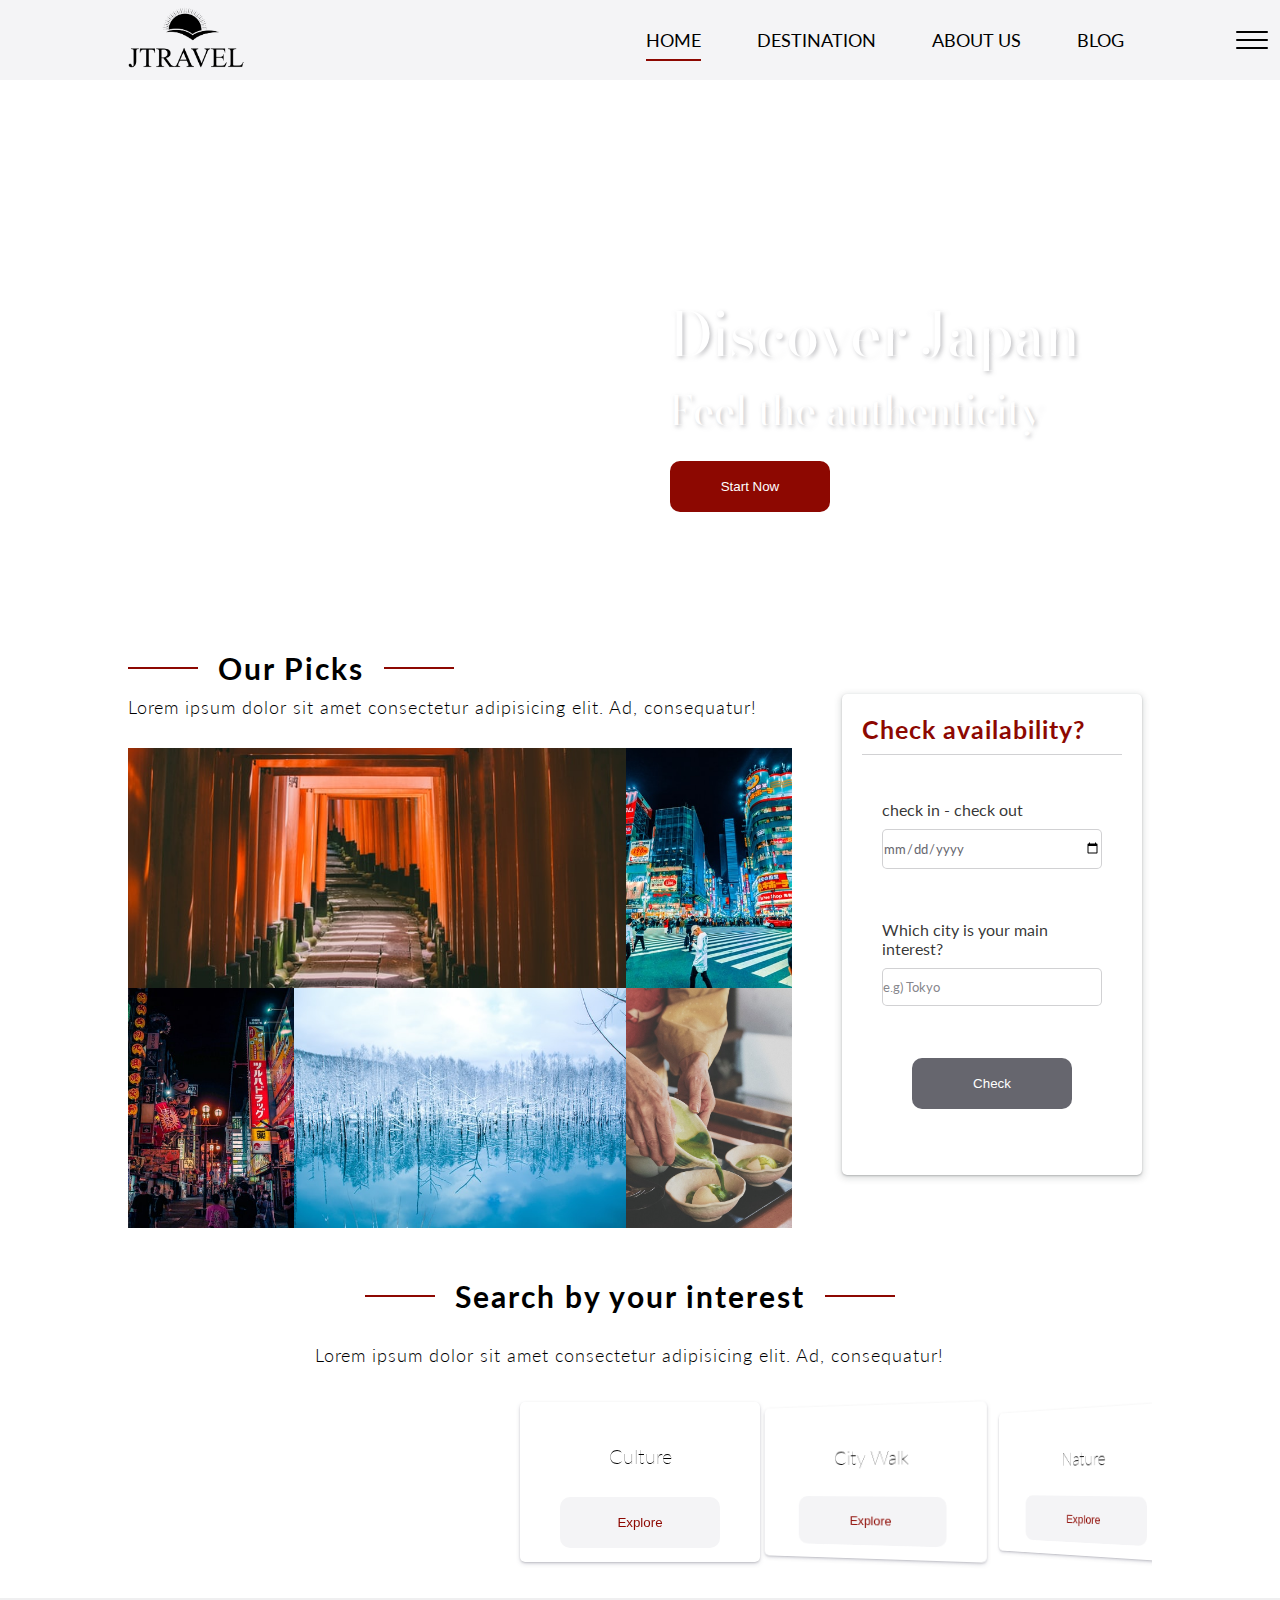
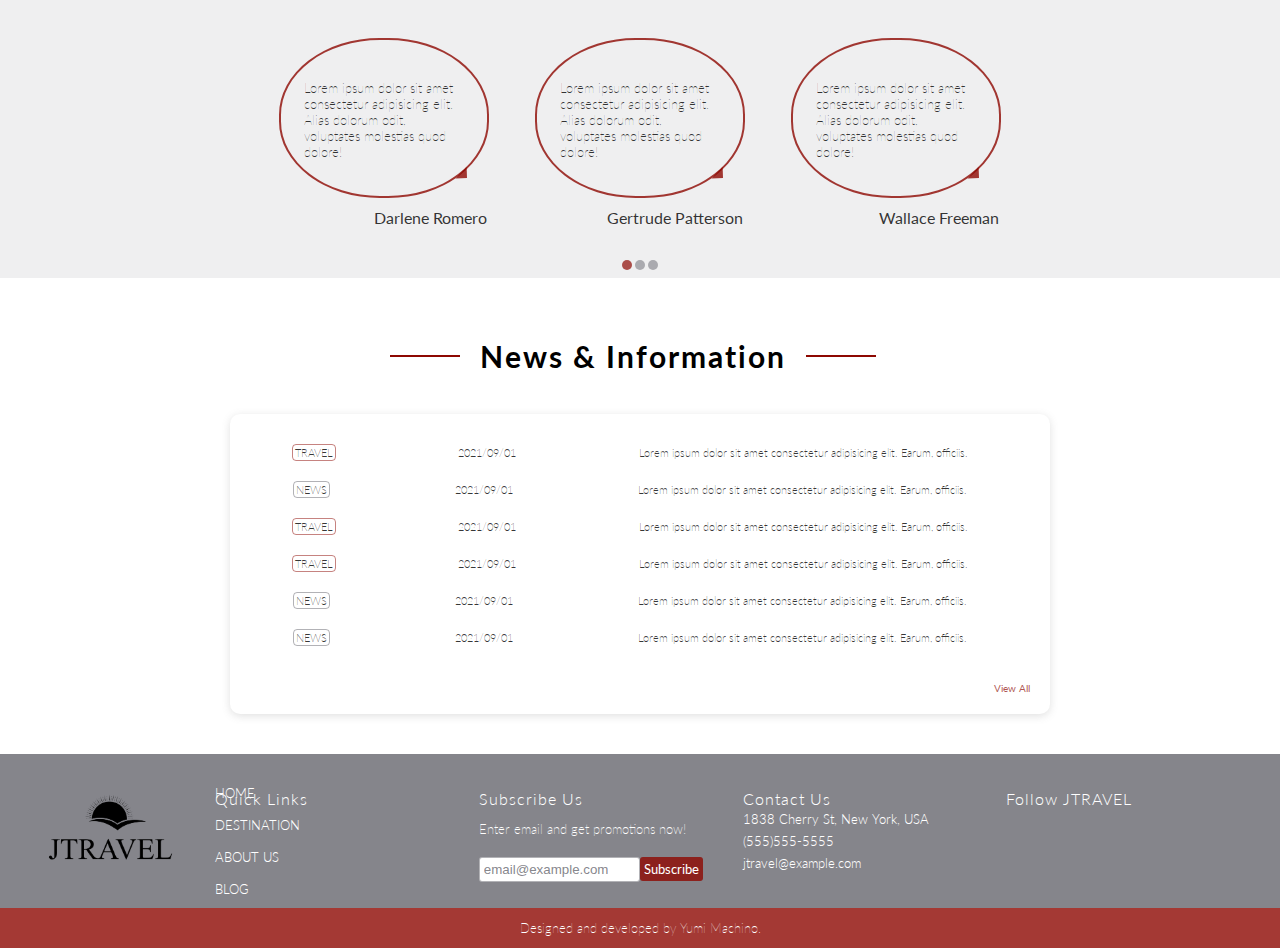
==== commit d7a74275: "Add responsive nav" ====
--- a/index.html
+++ b/index.html
@@ -32,6 +32,41 @@
         <a href="#" class="logo">
           <img src="images/JTRAVEL-logo.png" alt="jtravel logo" />
         </a>
+        <!-- responsive nav-->
+        <div class="hamburger-menu">
+          <input type="checkbox" id="menu-btn-check" />
+          <label for="menu-btn-check" class="menu-btn">
+            <span></span>
+          </label>
+          <div class="menu-content">
+            <a href="index.html" class="mobile-nav-link">Home</a>
+            <div class="mobile-dropdown">
+              <a href="destination.html" class="mobile-nav-link"
+                >Destination
+              </a>
+              <i class="fas fa-chevron-down"></i>
+              <div class="mobile-dropdown-content">
+                <a href="destination.html" class="mobile-dropdown-link"
+                  >Tour package</a
+                >
+                <a href="destination.html" class="mobile-dropdown-link"
+                  >Featured package</a
+                >
+              </div>
+            </div>
+            <div class="mobile-dropdown">
+              <a href="about.html" class="mobile-nav-link">About Us</a>
+              <i class="fas fa-chevron-down"></i>
+              <div class="mobile-dropdown-content">
+                <a href="about.html" class="mobile-dropdown-link">Team</a>
+                <a href="about.html" class="mobile-dropdown-link">FAQ</a>
+                <a href="about.html" class="mobile-dropdown-link">Contact Us</a>
+              </div>
+            </div>
+            <a href="blog.html" class="mobile-nav-link">Blog</a>
+          </div>
+        </div>
+        <!-- end of responsive nav -->
         <div class="navbar-items">
           <a href="index.html" class="navbar-link active">Home</a>
           <div class="dropdown">
--- a/css/main.css
+++ b/css/main.css
@@ -1 +1 @@
-*{margin:0;padding:0;box-sizing:border-box}html{font-size:62.5%;font-family:"Lato",sans-serif}.container{width:80%;margin:0 auto}img{width:100%;height:100%;object-fit:cover}a{cursor:pointer}.btn{width:16rem;padding:1.8rem 3.6rem;outline:none;border:none;border-radius:10px;text-transform:capitalize;transition:transform 0.2s;cursor:pointer}.btn:hover{transform:scale(0.98)}@media (max-width: 1200px){.btn{padding:1.2rem 2rem}}.primary-btn{background-color:#8d0801;color:#fff}.secondary-btn{background-color:#66666e;color:#fff}.tertiary-btn{background-color:#f4f4f6;color:#8d0801}.footer-links{width:100%;height:12vw;background-color:rgba(102,102,110,0.8)}@media (max-width: 1200px){.footer-links{height:16rem}}@media (max-width: 700px){.footer-links{height:18rem}}.footer-links-wrapper{padding:3rem;height:100%;display:flex;justify-content:space-around;align-items:center}@media (max-width: 500px){.footer-links-wrapper{padding:1rem}}.footer-links .footer-logo{width:180px;margin-right:auto}@media (max-width: 1200px){.footer-links .footer-logo{width:160px}}@media (max-width: 700px){.footer-links .footer-logo{display:none}}.footer-links .footer-link-items{width:20%;margin:0 2rem;height:90%}@media (max-width: 1200px){.footer-links .footer-link-items{height:70%;display:flex;justify-content:center;align-items:center;flex-direction:column}}@media (max-width: 500px){.footer-links .footer-link-items{width:50%}}@media (max-width: 700px){.footer-links .footer-link-items:first-of-type{display:none}}@media (max-width: 500px){.footer-links .footer-link-items:last-of-type{display:none}}.footer-links .footer-link-title{font-size:1.6rem;color:#fff;font-weight:300;letter-spacing:0.1rem}.footer-links .footer-link{text-decoration:none;color:#fff;cursor:pointer;position:relative;padding:0.8rem 0;transition:color 0.2s;font-size:1.28rem;font-weight:300}.footer-links .footer-link:hover{color:rgba(141,8,1,0.8)}@media (max-width: 1200px){.footer-links .footer-link{padding:0.2rem 0}}.footer-links .footer-link-wrapper{display:flex;justify-content:center;align-items:flex-start;flex-direction:column;height:80%;color:#fff}@media (max-width: 1200px){.footer-links .footer-link-wrapper{height:100%}}.footer-links .subscribe-text{padding-top:2rem;font-size:1.28rem;font-weight:200}@media (max-width: 500px){.footer-links .subscribe-text{padding-top:1rem}}.footer-links form{width:100%;height:100%;padding:0}.footer-links .input-details{padding-top:2rem;width:inherit;height:inherit;display:flex;justify-content:flex-start;align-items:flex-start}@media (max-width: 700px){.footer-links .input-details{flex-direction:column}}@media (max-width: 500px){.footer-links .input-details{padding:0}}.footer-links input[type="email"]{width:100%;padding:0.4rem;border-radius:0.3rem;outline:none;border:1px solid rgba(102,102,110,0.5)}.footer-links input[type="email"]:focus{border:2px solid rgba(141,8,1,0.8)}.footer-links input::placeholder{font-family:inherit}.footer-links input[type="submit"]{padding:0.4rem;border-radius:0.3rem;font-family:inherit;background-color:rgba(141,8,1,0.8);color:#fff;border:none;cursor:pointer}.footer-links .contact-text{padding:0.3rem 0;font-size:1.28rem;font-weight:300}.footer-links .footer-link-wrapper:last-child>span{font-size:2rem;padding:0.4rem 0;transition:color 0.2s}.footer-links .footer-link-wrapper:last-child>span:hover{color:rgba(141,8,1,0.8)}.footer{width:100vw;height:40px;color:#fff;background-color:rgba(141,8,1,0.8);display:flex;justify-content:center;align-items:center}.footer-text{font-size:1.28rem;font-weight:100}.section-title{font-size:3rem;letter-spacing:0.2rem;position:relative;display:inline-block;padding:1rem 0;transform:translateX(90px)}@media (max-width: 700px){.section-title{font-size:2.5rem}}@media (max-width: 500px){.section-title{font-size:2rem}}.section-title::before,.section-title::after{content:"";position:absolute;width:70px;height:0.2rem;transform:translateY(-50%);background-color:#8d0801;top:50%}.section-title::before{left:-90px}.section-title::after{right:-90px}.section-paragraph{font-size:1.8rem;font-weight:300;letter-spacing:0.1rem}@media (max-width: 500px){.section-paragraph{font-size:1.6rem}}.navbar{width:100%;height:80px;background-color:#f4f4f6;z-index:100}.navbar .container{height:100%;display:flex;justify-content:space-between;align-items:center}.navbar-items{display:flex;justify-content:center;align-items:center}.navbar-link{padding:1rem 0;margin:0 2.8rem;text-decoration:none;text-transform:uppercase;color:#000;font-size:1.8rem;position:relative}@media (max-width: 1000px){.navbar-link{font-size:1.6rem}}.navbar-link::after{content:"";width:0;height:0.2rem;position:absolute;bottom:0;left:0;background-color:#8d0801;transition:width 0.3s}.navbar-link:hover::after,.navbar-link:focus::after{width:100%}.navbar-link.active::after{width:100%}.dropdown{position:relative}.dropdown:hover .dropdown-content{opacity:1;visibility:visible;transform:translateY(0)}.dropdown-content{display:flex;justify-content:center;align-items:flex-start;flex-direction:column;position:absolute;padding:1rem 2rem;top:40px;left:10px;width:100%;height:140px;background-color:#f4f4f6;opacity:0;visibility:none;transition:all 0.2s;border-radius:5px;z-index:100;transform:translateY(-10px)}.dropdown-link{text-decoration:none;text-transform:uppercase;color:#66666e;font-size:1.6rem;opacity:0.7;padding:1rem 0;transition:color 0.2s;border-bottom:1px solid rgba(102,102,110,0.8)}.dropdown-link:hover{color:#8d0801;border-bottom:1px solid #8d0801;opacity:1}.logo{width:120px;height:100px}@media (max-width: 700px){.logo{width:100px;height:80px}}.modal{position:fixed;z-index:30;padding-top:100px;top:0;left:0;width:100%;height:100%;overflow:auto;background-color:rgba(0,0,0,0.4);display:none}.modal-content{margin:auto;padding:2rem;width:50%;background-color:#f4f4f6;border:0.1rem solid #66666e}.modal .img-wrapper{width:70%;height:20%;margin:0 auto}.modal-text{width:70%;margin:0 auto;display:flex;justify-content:space-around;align-items:center;flex-direction:column}.modal-title{font-size:2.5rem;padding:0.4rem 0}.modal-location,.modal-paragraph{font-size:1.44rem;margin:1rem 0}.modal-close{float:right;font-size:2.5rem;font-weight:bold;cursor:pointer;color:#66666e}.culture,.experience,.food,.nature{font-size:1.6rem;padding:0.2rem 0.4rem;border-radius:5px}.culture{border:0.2rem solid rgba(141,8,1,0.5)}.experience{border:0.2rem solid rgba(102,102,110,0.5)}.food{border:0.2rem solid rgba(253,182,0,0.5)}.nature{border:0.2rem solid rgba(61,235,0,0.5)}.testimonial{width:210px;height:160px;border:2px solid rgba(141,8,1,0.8);border-radius:48%;position:relative}@media (max-width: 1000px){.testimonial{margin:0 5px}}@media (max-width: 500px){.testimonial{width:130px;height:120px}}.testimonial::after{content:"";width:0;height:0;position:absolute;bottom:10px;right:12px;border-top:8px solid rgba(141,8,1,0.8);border-right:8px solid transparent;border-bottom:8px solid transparent;border-left:8px solid transparent;transform:rotate(-47deg)}@media (max-width: 1000px){.testimonial::after{right:10px}}@media (max-width: 500px){.testimonial::after{display:none}}.testimonial-wrapper{display:flex;justify-content:center;align-items:center;padding:10px;width:180px;height:160px;margin:auto;position:relative}@media (max-width: 500px){.testimonial-wrapper{width:120px;height:110px}}.testimonial-icon{position:absolute;top:10px;left:16px;font-size:3rem;color:rgba(102,102,110,0.8)}@media (max-width: 500px){.testimonial-icon{top:-10px;font-size:2rem}}.testimonial-text{font-weight:100;font-size:1.28rem;color:rgba(0,0,0,0.8)}@media (max-width: 500px){.testimonial-text{font-size:1.12rem}}.testimonial-name{font-size:1.6rem;font-weight:400;text-align:right;color:rgba(0,0,0,0.8);padding:0.8rem 0 0.4rem 0}@media (max-width: 500px){.testimonial-name{font-size:1.28rem}}.testimonial-rating{text-align:right;color:rgba(253,182,0,0.5)}.package{width:300px;height:350px;margin:10px;box-shadow:rgba(0,0,0,0.1) 0px 1px 3px 0px,rgba(0,0,0,0.06) 0px 1px 2px 0px;padding:0 10px 10px 10px;border-radius:0.4rem;display:flex;justify-content:space-around;align-items:center;flex-direction:column;text-align:center}@media (max-width: 700px){.package{width:240px;height:280px}}.package .img-wrapper{height:60%;width:90%}@media (max-width: 700px){.package .img-wrapper{height:80%}}.package-name{font-size:1.6rem;color:rgba(0,0,0,0.8);font-weight:400}@media (max-width: 700px){.package-name{padding:1rem 0;font-weight:600}}.package-text{font-size:1.28rem;color:rgba(0,0,0,0.8);font-weight:400}@media (max-width: 700px){.package-text{display:none}}.hero{width:100vw;height:60vh;position:relative}@media (max-width: 500px){.hero{height:40vh}}.hero-bg{position:absolute;top:0;left:0;width:inherit;height:inherit;opacity:0;visibility:hidden;animation:slideshow 12s linear infinite}.hero-heading{position:absolute;bottom:20%;right:20rem}@media (max-width: 1000px){.hero-heading{bottom:16%;right:10rem}}@media (max-width: 500px){.hero-heading{bottom:8%;right:1rem}}.hero-heading-main{font-family:"Bodoni Moda",serif;font-size:6rem;color:#fff;font-weight:300;text-shadow:0.2rem 0.2rem 0.4rem rgba(102,102,110,0.4)}@media (max-width: 1000px){.hero-heading-main{font-family:"Bodoni Moda",serif;font-size:5rem;color:#fff;font-weight:300;text-shadow:0.2rem 0.2rem 0.4rem rgba(102,102,110,0.4)}}@media (max-width: 700px){.hero-heading-main{font-family:"Bodoni Moda",serif;font-size:4rem;color:#fff;font-weight:300;text-shadow:0.2rem 0.2rem 0.4rem rgba(102,102,110,0.4)}}@media (max-width: 500px){.hero-heading-main{font-family:"Bodoni Moda",serif;font-size:3.6rem;color:#fff;font-weight:300;text-shadow:0.2rem 0.2rem 0.4rem rgba(102,102,110,0.4)}}.hero-heading-sub{font-family:"Bodoni Moda",serif;font-size:4rem;color:#fff;font-weight:300;text-shadow:0.2rem 0.2rem 0.4rem rgba(102,102,110,0.4);padding-bottom:2rem}@media (max-width: 1000px){.hero-heading-sub{font-family:"Bodoni Moda",serif;font-size:3.6rem;color:#fff;font-weight:300;text-shadow:0.2rem 0.2rem 0.4rem rgba(102,102,110,0.4)}}@media (max-width: 700px){.hero-heading-sub{font-family:"Bodoni Moda",serif;font-size:3.2rem;color:#fff;font-weight:300;text-shadow:0.2rem 0.2rem 0.4rem rgba(102,102,110,0.4)}}@media (max-width: 500px){.hero-heading-sub{font-family:"Bodoni Moda",serif;font-size:2.56rem;color:#fff;font-weight:300;text-shadow:0.2rem 0.2rem 0.4rem rgba(102,102,110,0.4)}}.bg-1{animation-delay:0s}.bg-2{animation-delay:4s}.bg-3{animation-delay:8s}@keyframes slideshow{0%{visibility:hidden;opacity:0}5%{visibility:visible;opacity:1}18%{visibility:visible;opacity:1}20%{visibility:visible;opacity:1}30%{visibility:visible;opacity:1}60%{visibility:hidden;opacity:0}100%{visibility:hidden;opacity:0}}.picks{width:100vw;height:auto;padding:2rem 0}.picks .container{display:flex;justify-content:space-between;align-items:center}@media (max-width: 700px){.picks .container{flex-direction:column-reverse}}.picks-left{height:inherit}.picks-right{margin:10px;margin-left:50px;box-shadow:rgba(60,64,67,0.3) 0px 1px 2px 0px,rgba(60,64,67,0.15) 0px 2px 6px 2px;border-radius:5px;padding:2rem}@media (max-width: 1000px){.picks-right{margin-left:20px}}.pick-card-wrapper{display:grid;height:inherit;grid-template-columns:repeat(4, 1fr);grid-template-rows:repeat(2, 240px);margin-top:3rem}@media (max-width: 500px){.pick-card-wrapper{grid-template-columns:1fr;grid-template-rows:repeat(5, 240px);background-color:red}}.pick-card-wrapper .pick:nth-child(1){grid-column:1 / span 3}@media (max-width: 500px){.pick-card-wrapper .pick:nth-child(1){grid-column:1}}.pick-card-wrapper .pick:nth-child(2){grid-column:4}@media (max-width: 500px){.pick-card-wrapper .pick:nth-child(2){grid-column:1}}.pick-card-wrapper .pick:nth-child(3){grid-column:1}@media (max-width: 500px){.pick-card-wrapper .pick:nth-child(3){grid-column:1}}.pick-card-wrapper .pick:nth-child(4){grid-column:2 / 4}@media (max-width: 500px){.pick-card-wrapper .pick:nth-child(4){grid-column:1}}.pick-card-wrapper .pick:nth-child(5){grid-column:4}@media (max-width: 500px){.pick-card-wrapper .pick:nth-child(5){grid-column:1}}.pick{position:relative;overflow:hidden}.pick-info{position:absolute;width:100%;height:100%;top:0;left:-100%;background-color:rgba(0,0,0,0.4);display:flex;justify-content:flex-end;align-items:flex-end;flex-direction:column;padding:2rem;z-index:10;transition:left 0.3s linear}@media (max-width: 1200px){.pick:nth-child(2) .pick-info>.btn,.pick:nth-child(3) .pick-info>.btn,.pick:nth-child(5) .pick-info>.btn{width:100%}}@media (max-width: 500px){.pick:nth-child(2) .pick-info>.btn,.pick:nth-child(3) .pick-info>.btn,.pick:nth-child(5) .pick-info>.btn{width:16rem}}.pick-title{font-size:2rem;padding:2rem 0;color:#fff}.pick:hover .pick-info{left:0}form{width:260px;height:400px;display:flex;justify-content:space-around;align-items:center;padding:2rem;flex-direction:column}form .inputs-group{display:flex;justify-content:center;align-items:flex-start;flex-direction:column}@media (max-width: 1000px){form{width:200px;height:300px;padding:1rem}}@media (max-width: 700px){form{width:400px;height:240px}}@media (max-width: 700px){form{width:300px;height:200px}}.form-title{font-size:2.5rem;letter-spacing:0.1rem;color:#8d0801;padding-bottom:1rem;border-bottom:0.1rem solid rgba(102,102,110,0.3)}@media (max-width: 1000px){.form-title{font-size:2rem}}@media (max-width: 500px){.form-title{font-size:1.6rem}}.inputs-group{width:100%}.inputs-group label{font-size:1.6rem;color:rgba(0,0,0,0.8);margin-bottom:1rem}@media (max-width: 500px){.inputs-group label{font-size:1.28rem}}.inputs-group .input-field{width:100%;padding:1rem 0;outline:none;border:0.1rem solid rgba(102,102,110,0.3);border-radius:5px;font-family:inherit;transition:border 0.1s;color:#66666e}.inputs-group .input-field:focus{border:0.2rem solid #8d0801}input::placeholder{color:rgba(102,102,110,0.8)}.interest{width:100vw;height:20%}.interest .swiper{width:100%}.interest .container{display:flex;justify-content:center;align-items:center;flex-direction:column}.interest .container .title-wrapper{width:550px}@media (max-width: 500px){.interest .container .title-wrapper{width:430px}}.interest .container .section-paragraph{width:650px}@media (max-width: 500px){.interest .container .section-paragraph{width:430px}}.interest-cards{padding:3.6rem 0;width:100%;display:flex;justify-content:space-around;align-items:space-around}.interest-card,.interest .swiper-slide{width:240px;height:160px;display:flex;justify-content:space-around;align-items:center;flex-direction:column;border-radius:5px;box-shadow:rgba(50,50,93,0.25) 0px 2px 5px -1px,rgba(0,0,0,0.3) 0px 1px 3px -1px}@media (max-width: 1000px){.interest-card,.interest .swiper-slide{width:200px;height:140px}}@media (max-width: 500px){.interest-card,.interest .swiper-slide{width:160px;height:120px}}.interest-icon{color:#8d0801;opacity:0.75}@media (max-width: 1000px){.interest-icon{font-size:8px}}.interest-title{font-size:2rem;font-weight:lighter}@media (max-width: 500px){.interest-title{font-size:1.6rem}}.testimonials{width:100vw;height:24vh;background-color:rgba(102,102,110,0.1);padding:12rem 0 16rem 0;position:relative}.testimonials .indicators .left-arrow{top:50%;left:50px}@media (max-width: 1000px){.testimonials .indicators .left-arrow{left:25px}}@media (max-width: 500px){.testimonials .indicators .left-arrow{left:15px}}.testimonials .indicators .right-arrow{top:50%;right:50px}@media (max-width: 1000px){.testimonials .indicators .right-arrow{right:25px}}@media (max-width: 500px){.testimonials .indicators .right-arrow{right:15px}}.testimonials .indicators .pg{width:10px;height:10px;background-color:rgba(102,102,110,0.5);position:absolute;border-radius:50%;transform:translateX(-50%);transition:background-color 0.2s}.testimonials .indicators .pg.open{background-color:rgba(141,8,1,0.7) !important}.testimonials .indicators .pagination-1{bottom:8px;left:49%}@media (max-width: 1000px){.testimonials .indicators .pagination-1{left:48%}}@media (max-width: 500px){.testimonials .indicators .pagination-1{left:46%}}.testimonials .indicators .pagination-2{bottom:8px;left:50%}.testimonials .indicators .pagination-3{bottom:8px;left:51%}@media (max-width: 1000px){.testimonials .indicators .pagination-3{left:52%}}@media (max-width: 500px){.testimonials .indicators .pagination-3{left:54%}}.testimonials .container{height:100%;width:60%}.testimonials-page{display:flex;justify-content:space-around;align-items:center;transform:translateX(-200%);width:100%;height:100%;transition:transform 0.3s}.testimonials-page.open{transform:translateX(0)}.testimonials .indicators .left-arrow,.testimonials .indicators .right-arrow{position:absolute;width:20px;height:30px;color:rgba(141,8,1,0.8);z-index:30;font-size:2.4rem;cursor:pointer;transform:translateY(-50%)}.news{width:100vw;height:auto;padding:3rem 0}.news .title-wrapper{width:500px}@media (max-width: 500px){.news .title-wrapper{width:400px}}.news .container{height:100%;display:flex;justify-content:center;align-items:center;flex-direction:column}.news-wrapper{width:80%;height:300px;margin:10px auto;border-radius:1rem;box-shadow:rgba(99,99,99,0.2) 0px 2px 8px 0px;position:relative;padding:2rem 0}@media (max-width: 700px){.news-wrapper{width:90%}}@media (max-width: 500px){.news-wrapper{width:100%;height:auto}}.news-block{display:flex;justify-content:space-around;align-items:center;padding:1rem 2rem 1rem 0}@media (max-width: 500px){.news-block{flex-direction:column}}.news-block>span{display:inline-block;font-size:1.12rem;font-weight:200;color:rgba(0,0,0,0.8)}.news .travel-tag,.news .news-tag{padding:0.1rem 0.2rem;text-transform:uppercase;border-radius:0.4rem}.news .travel-tag{border:1.6px solid rgba(141,8,1,0.5)}.news .news-tag{border:1.6px solid rgba(102,102,110,0.5)}.news-text{font-size:1.12rem;font-weight:200;color:rgba(0,0,0,0.8)}.news-link{position:absolute;bottom:2rem;right:2rem;text-decoration:none;color:rgba(141,8,1,0.7)}@media (max-width: 500px){.news-link{bottom:1rem;right:1rem}}.about-us{width:100%;height:auto;display:flex;justify-content:center;align-items:center;flex-direction:column}.title-wrapper{width:350px;padding:20px 0}@media (max-width: 700px){.title-wrapper{width:320px}}.about-flex-wrapper{width:100%;padding:3rem 0;display:flex;justify-content:center;align-items:center;flex-wrap:wrap}.about-flex-item{display:flex;justify-content:center;align-items:center;flex-direction:column;width:300px}.item-title{font-size:2rem;color:rgba(0,0,0,0.8);padding:0.8rem 0;font-weight:400}@media (max-width: 700px){.item-title{font-size:1.8rem}}.item-text{font-size:1.6rem;font-weight:200}@media (max-width: 700px){.item-text{font-size:1.28rem}}.missions{width:100%;margin:4rem 0;height:auto;display:flex;justify-content:center;align-items:center;flex-direction:column;background-color:rgba(102,102,110,0.1)}@media (max-width: 700px){.missions{width:50%;margin:30px auto}}.mission{padding:2rem}.mission span{font-size:6rem;color:rgba(141,8,1,0.8)}@media (max-width: 700px){.mission span{font-size:3rem}}.section-sub-title{font-size:2.5rem;font-weight:400}.team{width:100%;height:auto;display:flex;justify-content:center;align-items:center;flex-direction:column}.team-member{margin:20px}.team-member-title{color:#66666e;padding:0.8rem 0 0.3rem 0;font-size:1.28rem}.team .member-img{width:50%;height:50%;border-radius:50%}.faqs{display:flex;justify-content:center;align-items:center;flex-direction:column;height:auto;margin:10px 0}@media (max-width: 700px){.faqs .title-wrapper{width:250px}}.hr-line{width:100%;margin:auto}.faq-container{display:flex;justify-content:center;align-items:center;flex-direction:column;width:60%;height:auto}@media (max-width: 700px){.faq-container{width:100%}}.faq-body{width:50%}.faq{width:100%}.faq-page{font-size:2rem;padding:1rem;font-weight:400;color:rgba(0,0,0,0.8);margin:3px 0;position:relative}@media (max-width: 700px){.faq-page{font-size:1.6rem}}.faq .arrows{position:absolute;top:50%;right:12px;width:10px;height:10px;color:rgba(141,8,1,0.8);transform:translateY(-50%)}.faq .arrows .fa-angle-down{display:block;cursor:pointer;z-index:30}.faq .arrows .fa-angle-up{display:none;z-index:30}.faq-body{width:80%;height:100px;font-size:1.6rem;font-weight:200;color:rgba(0,0,0,0.8);display:none;margin:0 auto}.faq.active .faq-body{display:block;display:flex;justify-content:center;align-items:center}.faq.active .fa-angle-down{display:none}.faq.active .fa-angle-up{display:block;cursor:pointer}.contact{width:100%;height:30vw;display:flex;justify-content:center;align-items:center;flex-direction:column}.contact form{width:600px;height:500px;display:flex;justify-content:space-around;align-items:center;flex-direction:column;background-color:rgba(141,8,1,0.7);margin:3rem 0;border-radius:0.2rem}@media (max-width: 700px){.contact form{width:400px}}.contact form .input-details{width:70%}.contact form label{width:100%;display:inline-block;font-size:1.6rem;color:#fff;padding-bottom:0.4rem}.contact form input[type="text"],.contact form input[type="email"]{width:100%;padding:1rem}.contact form textarea{width:100%;height:100px;max-width:100%;max-height:200px;font-family:inherit}.contact form input,.contact form textarea{outline:none;border:1px solid rgba(102,102,110,0.6);border-radius:0.2rem;color:rgba(0,0,0,0.8);font-family:inherit}.contact form input:focus,.contact form textarea:focus{border:1px solid rgba(141,8,1,0.8)}.contact form input:last-child{border:none}.contact form input[type="submit"]{color:rgba(141,8,1,0.7)}@media (max-width: 1200px){.contact{height:60vh}}.desti-heading{width:100vw;height:14vw;background:url(../images/destination-heading.jpg) no-repeat center;background-size:cover}.desti-heading .desti-heading-main{width:100%;height:100%;display:flex;justify-content:center;align-items:center;color:rgba(255,255,255,0.9);font-size:3.6rem;letter-spacing:0.4rem}@media (max-width: 700px){.desti-heading .desti-heading-main{font-size:2.5rem}}.section-subtitle{font-size:2rem;font-weight:200;margin-bottom:3rem}@media (max-width: 700px){.section-subtitle{font-size:1.8rem}}.packages{width:100vw;height:auto;display:flex;justify-content:center;align-items:center;flex-direction:column}.packages .container{padding:3rem 0;display:flex;justify-content:center;align-items:center;flex-direction:column}.packages .container .title-wrapper{width:400px}@media (max-width: 500px){.packages .container .title-wrapper{width:330px}}.packages-wrapper{display:flex;justify-content:center;align-items:center;flex-wrap:wrap}.features{width:100%;display:flex;justify-content:center;align-items:center;flex-direction:column}.features .title-wrapper{width:465px}.features-wrapper{position:relative;width:100%;height:20vw}@media (max-width: 700px){.features-wrapper{height:22vh}}.features-wrapper .arrow{font-size:2.5rem;position:absolute;top:50%;transform:translateY(-50%);z-index:10;color:rgba(255,255,255,0.8)}.features-wrapper .f-left-arrow{left:3rem;z-index:30;transition:color 0.2s}.features-wrapper .f-left-arrow:hover{color:rgba(141,8,1,0.8)}.features-wrapper .f-right-arrow{right:3rem;z-index:30;transition:color 0.2s}.features-wrapper .f-right-arrow:hover{color:rgba(141,8,1,0.8)}.features-wrapper .feature-number{position:absolute;bottom:1rem;left:50%;transform:translateX(-50%);width:50px;height:30px;z-index:10;font-size:1.6rem;color:rgba(255,255,255,0.8);font-weight:600;font-style:italic}.features-wrapper .featured-section{position:absolute;top:0;left:0;width:100%;height:100%;background-color:red;background:url(../images/feature-1.jpg) no-repeat center;background-size:cover;padding:4rem;position:relative;display:none;transition:all 0.2s}.features-wrapper .featured-section .text-wrapper{position:absolute;bottom:4rem;right:6rem;display:flex;justify-content:space-around;align-items:flex-start;flex-direction:column;height:60%}.features-wrapper .featured-section .featured-title{font-size:2.5rem;font-weight:400;color:#fff}@media (max-width: 1000px){.features-wrapper .featured-section .featured-title{font-size:2rem}}@media (max-width: 700px){.features-wrapper .featured-section .featured-title{font-size:1.8rem}}.features-wrapper .featured-section .featured-text{font-size:1.8rem;font-weight:300;color:#fff}@media (max-width: 1000px){.features-wrapper .featured-section .featured-text{font-size:1.6rem}}@media (max-width: 700px){.features-wrapper .featured-section .featured-text{font-size:1.28rem}}.features-wrapper .featured-section.show{display:block}.features-wrapper .feature-bg-2{background:url(../images/feature-2.jpg) no-repeat center}.features-wrapper .feature-bg-3{background:url(../images/feature-3.jpg) no-repeat center}.blog-main{width:100%;height:auto;text-align:center}.blog-main .container{display:flex;justify-content:center;align-items:center;flex-direction:column}.blog-main .container .title-wrapper .section-title{transform:translateX(-10%)}.blog{width:100%;display:flex;justify-content:center;align-items:center;flex-direction:column;padding:3rem 0}.blog .latest{width:700px;height:400px;box-shadow:rgba(0,0,0,0.15) 0px 3px 3px 0px;border-radius:0.4rem;display:flex;justify-content:space-around;align-items:center;flex-direction:column}.blog .latest .img-wrapper{width:100%;height:70%}@media (max-width: 700px){.blog .latest .img-wrapper{height:60%}}.blog .latest .latest-title{font-size:2rem;font-weight:400}@media (max-width: 700px){.blog .latest .latest-title{font-size:1.8rem;padding:1rem}}@media (max-width: 700px){.blog .latest{width:500px;height:350px}}@media (max-width: 500px){.blog .latest{width:90%;height:30rem}}.posts{margin:6rem 0;display:flex;justify-content:center;align-items:center;flex-wrap:wrap}.post{width:300px;height:400px;display:flex;justify-content:space-around;align-items:center;flex-direction:column;box-shadow:rgba(0,0,0,0.15) 0px 3px 3px 0px;border-radius:0.4rem;margin:10px}@media (max-width: 700px){.post{width:240px;height:300px}}.post .img-wrapper{width:100%;height:60%}@media (max-width: 700px){.post .img-wrapper{height:50%}}.post-title{font-size:1.8rem;font-weight:400;padding:0 1rem}@media (max-width: 700px){.post-title{font-size:1.6rem}}.post-text{font-size:1.28rem;font-weight:100;padding:0 1rem}.bg-detail{background:url(../images/tour-detail-heading.jpg) no-repeat center}.detail-overview{width:100%;height:30%}.detail-overview .overview-text{font-size:1.6rem;font-weight:100;padding:3rem;text-align:center}.overview{margin:2rem auto;width:60%;display:flex;justify-content:space-between;align-items:center;color:rgba(0,0,0,0.8)}@media (max-width: 700px){.overview{width:80%}}.overview-title{font-size:2rem;padding-bottom:2rem}.overview-lists{list-style-type:none}.overview-list{font-size:1.8rem;font-weight:200}.overview-list .fas{color:rgba(141,8,1,0.8);margin-right:0.2rem}.overview-price{font-size:2.5rem}.overview .person{font-size:1.6rem;color:rgba(102,102,110,0.8);padding:1rem 0}.itinerary{width:100%;height:auto}.itinerary .container{padding:4rem 0;width:60%}.itinerary-title{font-size:2.5rem;text-align:center;padding:2rem 0}.itinerary-day{width:100%}.itinerary-day-title{font-size:2rem;font-weight:400;padding:2rem 0}.itinerary-day-text{font-size:1.6rem;font-weight:300;margin:2rem 0}.itinerary-day .img-wrapper{width:100%;height:300px}.know-more{width:100%;height:14vw;background:url(../images/tour-detail-footer.jpg) no-repeat center;background-size:cover;position:relative}.know-more-title{font-size:3rem;color:rgba(255,255,255,0.8);position:absolute;bottom:50%;right:2rem}.know-more .btn{position:absolute;bottom:10%;right:2rem}@media (max-width: 1200px){.know-more{height:21vh}}.blog-post{width:90%;margin:0 auto;height:auto;padding:3rem;color:rgba(0,0,0,0.8)}.blog-post-title{font-size:3rem;margin-left:8rem;padding:1rem 0}@media (max-width: 500px){.blog-post-title{font-size:2.5rem;margin-left:4rem}}.blog-post .post-date{font-size:1.6rem;font-weight:200;margin-left:8rem;text-align:left}@media (max-width: 500px){.blog-post .post-date{margin-left:4rem}}.blog-post .container{margin:3rem auto;height:100%;display:flex;justify-content:center;align-items:center;flex-direction:column;width:60%}@media (max-width: 700px){.blog-post .container{width:80%}}.blog-post .container .img-wrapper{width:80%;height:350px}@media (max-width: 700px){.blog-post .container .img-wrapper{height:240px}}@media (max-width: 500px){.blog-post .container .img-wrapper{width:90%;height:180px}}.post-content{width:100%;padding:3rem 0;height:auto;display:flex;justify-content:center;align-items:center;flex-direction:column}.post-content .post-title{font-size:2.5rem}@media (max-width: 500px){.post-content .post-title{font-size:1.8rem}}.post-content .post-para{font-size:1.6rem;padding:2rem 1rem}.post-content .img-wrapper{margin:0 auto;width:80%;height:200px}.author{margin-top:4rem;padding:10px;width:100%;height:12vw;display:flex;justify-content:center;align-items:center;border-radius:0.4rem;border:1px solid rgba(102,102,110,0.8)}@media (max-width: 700px){.author{height:16vw;padding:6px}}.author-img-wrapper{width:100px;height:100px}.author-img-wrapper img{border-radius:50%}@media (max-width: 700px){.author-img-wrapper{width:70px;height:70px}}@media (max-width: 500px){.author-img-wrapper{width:100px;height:60px}}.author-text{padding:0 2rem}.author-name{font-size:1.6rem}.author-history{font-size:1.28rem;font-weight:300}
+*{margin:0;padding:0;box-sizing:border-box}html{font-size:62.5%;font-family:"Lato",sans-serif}.container{width:80%;margin:0 auto}img{width:100%;height:100%;object-fit:cover}a{cursor:pointer}.btn{width:16rem;padding:1.8rem 3.6rem;outline:none;border:none;border-radius:10px;text-transform:capitalize;transition:transform 0.2s;cursor:pointer}.btn:hover{transform:scale(0.98)}@media (max-width: 1200px){.btn{padding:1.2rem 2rem}}.primary-btn{background-color:#8d0801;color:#fff}.secondary-btn{background-color:#66666e;color:#fff}.tertiary-btn{background-color:#f4f4f6;color:#8d0801}.footer-links{width:100%;height:12vw;background-color:rgba(102,102,110,0.8)}@media (max-width: 1200px){.footer-links{height:16rem}}@media (max-width: 700px){.footer-links{height:18rem}}.footer-links-wrapper{padding:3rem;height:100%;display:flex;justify-content:space-around;align-items:center}@media (max-width: 500px){.footer-links-wrapper{padding:1rem}}.footer-links .footer-logo{width:180px;margin-right:auto}@media (max-width: 1200px){.footer-links .footer-logo{width:160px}}@media (max-width: 700px){.footer-links .footer-logo{display:none}}.footer-links .footer-link-items{width:20%;margin:0 2rem;height:90%}@media (max-width: 1200px){.footer-links .footer-link-items{height:70%;display:flex;justify-content:center;align-items:center;flex-direction:column}}@media (max-width: 500px){.footer-links .footer-link-items{width:50%}}@media (max-width: 700px){.footer-links .footer-link-items:first-of-type{display:none}}@media (max-width: 500px){.footer-links .footer-link-items:last-of-type{display:none}}.footer-links .footer-link-title{font-size:1.6rem;color:#fff;font-weight:300;letter-spacing:0.1rem}.footer-links .footer-link{text-decoration:none;color:#fff;cursor:pointer;position:relative;padding:0.8rem 0;transition:color 0.2s;font-size:1.28rem;font-weight:300}.footer-links .footer-link:hover{color:rgba(141,8,1,0.8)}@media (max-width: 1200px){.footer-links .footer-link{padding:0.2rem 0}}.footer-links .footer-link-wrapper{display:flex;justify-content:center;align-items:flex-start;flex-direction:column;height:80%;color:#fff}@media (max-width: 1200px){.footer-links .footer-link-wrapper{height:100%}}.footer-links .subscribe-text{padding-top:2rem;font-size:1.28rem;font-weight:200}@media (max-width: 500px){.footer-links .subscribe-text{padding-top:1rem}}.footer-links form{width:100%;height:100%;padding:0}.footer-links .input-details{padding-top:2rem;width:inherit;height:inherit;display:flex;justify-content:flex-start;align-items:flex-start}@media (max-width: 700px){.footer-links .input-details{flex-direction:column}}@media (max-width: 500px){.footer-links .input-details{padding:0}}.footer-links input[type="email"]{width:100%;padding:0.4rem;border-radius:0.3rem;outline:none;border:1px solid rgba(102,102,110,0.5)}.footer-links input[type="email"]:focus{border:2px solid rgba(141,8,1,0.8)}.footer-links input::placeholder{font-family:inherit}.footer-links input[type="submit"]{padding:0.4rem;border-radius:0.3rem;font-family:inherit;background-color:rgba(141,8,1,0.8);color:#fff;border:none;cursor:pointer}.footer-links .contact-text{padding:0.3rem 0;font-size:1.28rem;font-weight:300}.footer-links .footer-link-wrapper:last-child>span{font-size:2rem;padding:0.4rem 0;transition:color 0.2s}.footer-links .footer-link-wrapper:last-child>span:hover{color:rgba(141,8,1,0.8)}.footer{width:100vw;height:40px;color:#fff;background-color:rgba(141,8,1,0.8);display:flex;justify-content:center;align-items:center}.footer-text{font-size:1.28rem;font-weight:100}.section-title{font-size:3rem;letter-spacing:0.2rem;position:relative;display:inline-block;padding:1rem 0;transform:translateX(90px)}@media (max-width: 700px){.section-title{font-size:2.5rem}}@media (max-width: 500px){.section-title{font-size:2rem}}.section-title::before,.section-title::after{content:"";position:absolute;width:70px;height:0.2rem;transform:translateY(-50%);background-color:#8d0801;top:50%}.section-title::before{left:-90px}.section-title::after{right:-90px}.section-paragraph{font-size:1.8rem;font-weight:300;letter-spacing:0.1rem}@media (max-width: 500px){.section-paragraph{font-size:1.6rem}}.navbar{width:100%;height:80px;background-color:#f4f4f6;z-index:100;position:relative}.navbar .container{height:100%;display:flex;justify-content:space-between;align-items:center}.navbar-items{display:flex;justify-content:center;align-items:center}@media (max-width: 500px){.navbar-items{display:none}}.navbar-link{padding:1rem 0;margin:0 2.8rem;text-decoration:none;text-transform:uppercase;color:#000;font-size:1.8rem;position:relative}@media (max-width: 1000px){.navbar-link{font-size:1.6rem}}.navbar-link::after{content:"";width:0;height:0.2rem;position:absolute;bottom:0;left:0;background-color:#8d0801;transition:width 0.3s}.navbar-link:hover::after,.navbar-link:focus::after{width:100%}.navbar-link.active::after{width:100%}.dropdown{position:relative}.dropdown:hover .dropdown-content{opacity:1;visibility:visible;transform:translateY(0)}.dropdown-content{display:flex;justify-content:center;align-items:flex-start;flex-direction:column;position:absolute;padding:1rem 2rem;top:40px;left:10px;width:100%;height:140px;background-color:#f4f4f6;opacity:0;visibility:none;transition:all 0.2s;border-radius:5px;z-index:100;transform:translateY(-10px)}.dropdown-link{text-decoration:none;text-transform:uppercase;color:#66666e;font-size:1.6rem;opacity:0.7;padding:1rem 0;transition:color 0.2s;border-bottom:1px solid rgba(102,102,110,0.8)}.dropdown-link:hover{color:#8d0801;border-bottom:1px solid #8d0801;opacity:1}.logo{width:120px;height:100px}@media (max-width: 700px){.logo{width:100px;height:80px}}.menu-btn{position:absolute;top:50%;right:12px;transform:translateY(-50%);height:32px;width:32px;display:flex;justify-content:center;align-items:center;z-index:90}.menu-btn span{display:block;height:0.2rem;width:100%;border-radius:3px;background-color:#000;position:absolute}.menu-btn span::before,.menu-btn span::after{content:"";display:block;height:0.2rem;width:100%;border-radius:3px;background-color:#000;position:absolute;transition:transform 0.3s}.menu-btn span::before{bottom:8px}.menu-btn span::after{top:8px}#menu-btn-check{display:none}#menu-btn-check:checked ~ .menu-btn span{background-color:transparent}#menu-btn-check:checked ~ .menu-btn span::before{bottom:0;transform:rotate(45deg)}#menu-btn-check:checked ~ .menu-btn span::after{top:0;transform:rotate(-45deg)}.menu-content{width:100%;height:auto;background-color:#f4f4f6;display:flex;justify-content:center;align-items:center;flex-direction:column}.modal{position:fixed;z-index:30;padding-top:100px;top:0;left:0;width:100%;height:100%;overflow:auto;background-color:rgba(0,0,0,0.4);display:none}.modal-content{margin:auto;padding:2rem;width:50%;background-color:#f4f4f6;border:0.1rem solid #66666e}.modal .img-wrapper{width:70%;height:20%;margin:0 auto}.modal-text{width:70%;margin:0 auto;display:flex;justify-content:space-around;align-items:center;flex-direction:column}.modal-title{font-size:2.5rem;padding:0.4rem 0}.modal-location,.modal-paragraph{font-size:1.44rem;margin:1rem 0}.modal-close{float:right;font-size:2.5rem;font-weight:bold;cursor:pointer;color:#66666e}.culture,.experience,.food,.nature{font-size:1.6rem;padding:0.2rem 0.4rem;border-radius:5px}.culture{border:0.2rem solid rgba(141,8,1,0.5)}.experience{border:0.2rem solid rgba(102,102,110,0.5)}.food{border:0.2rem solid rgba(253,182,0,0.5)}.nature{border:0.2rem solid rgba(61,235,0,0.5)}.testimonial{width:210px;height:160px;border:2px solid rgba(141,8,1,0.8);border-radius:48%;position:relative}@media (max-width: 1000px){.testimonial{margin:0 5px}}@media (max-width: 500px){.testimonial{width:130px;height:120px}}.testimonial::after{content:"";width:0;height:0;position:absolute;bottom:10px;right:12px;border-top:8px solid rgba(141,8,1,0.8);border-right:8px solid transparent;border-bottom:8px solid transparent;border-left:8px solid transparent;transform:rotate(-47deg)}@media (max-width: 1000px){.testimonial::after{right:10px}}@media (max-width: 500px){.testimonial::after{display:none}}.testimonial-wrapper{display:flex;justify-content:center;align-items:center;padding:10px;width:180px;height:160px;margin:auto;position:relative}@media (max-width: 500px){.testimonial-wrapper{width:120px;height:110px}}.testimonial-icon{position:absolute;top:10px;left:16px;font-size:3rem;color:rgba(102,102,110,0.8)}@media (max-width: 500px){.testimonial-icon{top:-10px;font-size:2rem}}.testimonial-text{font-weight:100;font-size:1.28rem;color:rgba(0,0,0,0.8)}@media (max-width: 500px){.testimonial-text{font-size:1.12rem}}.testimonial-name{font-size:1.6rem;font-weight:400;text-align:right;color:rgba(0,0,0,0.8);padding:0.8rem 0 0.4rem 0}@media (max-width: 500px){.testimonial-name{font-size:1.28rem}}.testimonial-rating{text-align:right;color:rgba(253,182,0,0.5)}.package{width:300px;height:350px;margin:10px;box-shadow:rgba(0,0,0,0.1) 0px 1px 3px 0px,rgba(0,0,0,0.06) 0px 1px 2px 0px;padding:0 10px 10px 10px;border-radius:0.4rem;display:flex;justify-content:space-around;align-items:center;flex-direction:column;text-align:center}@media (max-width: 700px){.package{width:240px;height:280px}}.package .img-wrapper{height:60%;width:90%}@media (max-width: 700px){.package .img-wrapper{height:80%}}.package-name{font-size:1.6rem;color:rgba(0,0,0,0.8);font-weight:400}@media (max-width: 700px){.package-name{padding:1rem 0;font-weight:600}}.package-text{font-size:1.28rem;color:rgba(0,0,0,0.8);font-weight:400}@media (max-width: 700px){.package-text{display:none}}.menu-btn{position:absolute;top:50%;right:12px;transform:translateY(-50%);height:32px;width:32px;display:flex;justify-content:center;align-items:center;z-index:90}.menu-btn span{display:block;height:0.2rem;width:100%;border-radius:3px;background-color:#000;position:absolute}.menu-btn span::before,.menu-btn span::after{content:"";display:block;height:0.2rem;width:100%;border-radius:3px;background-color:#000;position:absolute;transition:transform 0.3s}.menu-btn span::before{bottom:8px}.menu-btn span::after{top:8px}#menu-btn-check{display:none}#menu-btn-check:checked ~ .menu-btn span{background-color:transparent}#menu-btn-check:checked ~ .menu-btn span::before{bottom:0;transform:rotate(45deg)}#menu-btn-check:checked ~ .menu-btn span::after{top:0;transform:rotate(-45deg)}#menu-btn-check:checked ~ .menu-content{transform:translateY(0)}.menu-content{width:100%;height:auto;background-color:#f4f4f6;display:flex;justify-content:flex-start;align-items:center;flex-direction:column;position:absolute;top:80px;left:0;padding:2rem;transform:translateY(-200%);transition:transform 0.4s}.menu-content .mobile-nav-link .fas{z-index:100;font-size:1.2rem;color:rgba(141,8,1,0.8);color:black;width:14px;height:14px;display:inline-block;padding-left:0.8rem}.menu-content .mobile-nav-link,.menu-content .mobile-dropdown-link{text-decoration:none;color:rgba(0,0,0,0.8);font-size:1.8rem;text-transform:uppercase;transition:color 0.2s}.menu-content .mobile-nav-link:hover,.menu-content .mobile-dropdown-link:hover{color:rgba(141,8,1,0.8)}.menu-content .mobile-dropdown-link{font-size:1.6rem;transition:color 0.2s}.menu-content .mobile-dropdown-link:hover{color:rgba(141,8,1,0.8)}.menu-content .mobile-dropdown-content{padding:2rem;font-size:0.8rem;font-weight:200;display:none}.mobile-dropdown.open .mobile-dropdown-content{display:block;display:flex;justify-content:center;align-items:flex-start;flex-direction:column}.hero{width:100vw;height:60vh;position:relative}@media (max-width: 500px){.hero{height:40vh}}.hero-bg{position:absolute;top:0;left:0;width:inherit;height:inherit;opacity:0;visibility:hidden;animation:slideshow 12s linear infinite}.hero-heading{position:absolute;bottom:20%;right:20rem}@media (max-width: 1000px){.hero-heading{bottom:16%;right:10rem}}@media (max-width: 500px){.hero-heading{bottom:8%;right:1rem}}.hero-heading-main{font-family:"Bodoni Moda",serif;font-size:6rem;color:#fff;font-weight:300;text-shadow:0.2rem 0.2rem 0.4rem rgba(102,102,110,0.4)}@media (max-width: 1000px){.hero-heading-main{font-family:"Bodoni Moda",serif;font-size:5rem;color:#fff;font-weight:300;text-shadow:0.2rem 0.2rem 0.4rem rgba(102,102,110,0.4)}}@media (max-width: 700px){.hero-heading-main{font-family:"Bodoni Moda",serif;font-size:4rem;color:#fff;font-weight:300;text-shadow:0.2rem 0.2rem 0.4rem rgba(102,102,110,0.4)}}@media (max-width: 500px){.hero-heading-main{font-family:"Bodoni Moda",serif;font-size:3.6rem;color:#fff;font-weight:300;text-shadow:0.2rem 0.2rem 0.4rem rgba(102,102,110,0.4)}}.hero-heading-sub{font-family:"Bodoni Moda",serif;font-size:4rem;color:#fff;font-weight:300;text-shadow:0.2rem 0.2rem 0.4rem rgba(102,102,110,0.4);padding-bottom:2rem}@media (max-width: 1000px){.hero-heading-sub{font-family:"Bodoni Moda",serif;font-size:3.6rem;color:#fff;font-weight:300;text-shadow:0.2rem 0.2rem 0.4rem rgba(102,102,110,0.4)}}@media (max-width: 700px){.hero-heading-sub{font-family:"Bodoni Moda",serif;font-size:3.2rem;color:#fff;font-weight:300;text-shadow:0.2rem 0.2rem 0.4rem rgba(102,102,110,0.4)}}@media (max-width: 500px){.hero-heading-sub{font-family:"Bodoni Moda",serif;font-size:2.56rem;color:#fff;font-weight:300;text-shadow:0.2rem 0.2rem 0.4rem rgba(102,102,110,0.4)}}.bg-1{animation-delay:0s}.bg-2{animation-delay:4s}.bg-3{animation-delay:8s}@keyframes slideshow{0%{visibility:hidden;opacity:0}5%{visibility:visible;opacity:1}18%{visibility:visible;opacity:1}20%{visibility:visible;opacity:1}30%{visibility:visible;opacity:1}60%{visibility:hidden;opacity:0}100%{visibility:hidden;opacity:0}}.picks{width:100vw;height:auto;padding:2rem 0}.picks .container{display:flex;justify-content:space-between;align-items:center}@media (max-width: 700px){.picks .container{flex-direction:column-reverse}}.picks-left{height:inherit}.picks-right{margin:10px;margin-left:50px;box-shadow:rgba(60,64,67,0.3) 0px 1px 2px 0px,rgba(60,64,67,0.15) 0px 2px 6px 2px;border-radius:5px;padding:2rem}@media (max-width: 1000px){.picks-right{margin-left:20px}}.pick-card-wrapper{display:grid;height:inherit;grid-template-columns:repeat(4, 1fr);grid-template-rows:repeat(2, 240px);margin-top:3rem}@media (max-width: 500px){.pick-card-wrapper{grid-template-columns:1fr;grid-template-rows:repeat(5, 240px);background-color:red}}.pick-card-wrapper .pick:nth-child(1){grid-column:1 / span 3}@media (max-width: 500px){.pick-card-wrapper .pick:nth-child(1){grid-column:1}}.pick-card-wrapper .pick:nth-child(2){grid-column:4}@media (max-width: 500px){.pick-card-wrapper .pick:nth-child(2){grid-column:1}}.pick-card-wrapper .pick:nth-child(3){grid-column:1}@media (max-width: 500px){.pick-card-wrapper .pick:nth-child(3){grid-column:1}}.pick-card-wrapper .pick:nth-child(4){grid-column:2 / 4}@media (max-width: 500px){.pick-card-wrapper .pick:nth-child(4){grid-column:1}}.pick-card-wrapper .pick:nth-child(5){grid-column:4}@media (max-width: 500px){.pick-card-wrapper .pick:nth-child(5){grid-column:1}}.pick{position:relative;overflow:hidden}.pick-info{position:absolute;width:100%;height:100%;top:0;left:-100%;background-color:rgba(0,0,0,0.4);display:flex;justify-content:flex-end;align-items:flex-end;flex-direction:column;padding:2rem;z-index:10;transition:left 0.3s linear}@media (max-width: 1200px){.pick:nth-child(2) .pick-info>.btn,.pick:nth-child(3) .pick-info>.btn,.pick:nth-child(5) .pick-info>.btn{width:100%}}@media (max-width: 500px){.pick:nth-child(2) .pick-info>.btn,.pick:nth-child(3) .pick-info>.btn,.pick:nth-child(5) .pick-info>.btn{width:16rem}}.pick-title{font-size:2rem;padding:2rem 0;color:#fff}.pick:hover .pick-info{left:0}form{width:260px;height:400px;display:flex;justify-content:space-around;align-items:center;padding:2rem;flex-direction:column}form .inputs-group{display:flex;justify-content:center;align-items:flex-start;flex-direction:column}@media (max-width: 1000px){form{width:200px;height:300px;padding:1rem}}@media (max-width: 700px){form{width:400px;height:240px}}@media (max-width: 700px){form{width:300px;height:200px}}.form-title{font-size:2.5rem;letter-spacing:0.1rem;color:#8d0801;padding-bottom:1rem;border-bottom:0.1rem solid rgba(102,102,110,0.3)}@media (max-width: 1000px){.form-title{font-size:2rem}}@media (max-width: 500px){.form-title{font-size:1.6rem}}.inputs-group{width:100%}.inputs-group label{font-size:1.6rem;color:rgba(0,0,0,0.8);margin-bottom:1rem}@media (max-width: 500px){.inputs-group label{font-size:1.28rem}}.inputs-group .input-field{width:100%;padding:1rem 0;outline:none;border:0.1rem solid rgba(102,102,110,0.3);border-radius:5px;font-family:inherit;transition:border 0.1s;color:#66666e}.inputs-group .input-field:focus{border:0.2rem solid #8d0801}input::placeholder{color:rgba(102,102,110,0.8)}.interest{width:100vw;height:20%}.interest .swiper{width:100%}.interest .container{display:flex;justify-content:center;align-items:center;flex-direction:column}.interest .container .title-wrapper{width:550px}@media (max-width: 500px){.interest .container .title-wrapper{width:430px}}.interest .container .section-paragraph{width:650px}@media (max-width: 500px){.interest .container .section-paragraph{width:430px}}.interest-cards{padding:3.6rem 0;width:100%;display:flex;justify-content:space-around;align-items:space-around}.interest-card,.interest .swiper-slide{width:240px;height:160px;display:flex;justify-content:space-around;align-items:center;flex-direction:column;border-radius:5px;box-shadow:rgba(50,50,93,0.25) 0px 2px 5px -1px,rgba(0,0,0,0.3) 0px 1px 3px -1px}@media (max-width: 1000px){.interest-card,.interest .swiper-slide{width:200px;height:140px}}@media (max-width: 500px){.interest-card,.interest .swiper-slide{width:160px;height:120px}}.interest-icon{color:#8d0801;opacity:0.75}@media (max-width: 1000px){.interest-icon{font-size:8px}}.interest-title{font-size:2rem;font-weight:lighter}@media (max-width: 500px){.interest-title{font-size:1.6rem}}.testimonials{width:100vw;height:24vh;background-color:rgba(102,102,110,0.1);padding:12rem 0 16rem 0;position:relative}.testimonials .indicators .left-arrow{top:50%;left:50px}@media (max-width: 1000px){.testimonials .indicators .left-arrow{left:25px}}@media (max-width: 500px){.testimonials .indicators .left-arrow{left:15px}}.testimonials .indicators .right-arrow{top:50%;right:50px}@media (max-width: 1000px){.testimonials .indicators .right-arrow{right:25px}}@media (max-width: 500px){.testimonials .indicators .right-arrow{right:15px}}.testimonials .indicators .pg{width:10px;height:10px;background-color:rgba(102,102,110,0.5);position:absolute;border-radius:50%;transform:translateX(-50%);transition:background-color 0.2s}.testimonials .indicators .pg.open{background-color:rgba(141,8,1,0.7) !important}.testimonials .indicators .pagination-1{bottom:8px;left:49%}@media (max-width: 1000px){.testimonials .indicators .pagination-1{left:48%}}@media (max-width: 500px){.testimonials .indicators .pagination-1{left:46%}}.testimonials .indicators .pagination-2{bottom:8px;left:50%}.testimonials .indicators .pagination-3{bottom:8px;left:51%}@media (max-width: 1000px){.testimonials .indicators .pagination-3{left:52%}}@media (max-width: 500px){.testimonials .indicators .pagination-3{left:54%}}.testimonials .container{height:100%;width:60%}.testimonials-page{display:flex;justify-content:space-around;align-items:center;transform:translateX(-200%);width:100%;height:100%;transition:transform 0.3s}.testimonials-page.open{transform:translateX(0)}.testimonials .indicators .left-arrow,.testimonials .indicators .right-arrow{position:absolute;width:20px;height:30px;color:rgba(141,8,1,0.8);z-index:30;font-size:2.4rem;cursor:pointer;transform:translateY(-50%)}.news{width:100vw;height:auto;padding:3rem 0}.news .title-wrapper{width:500px}@media (max-width: 500px){.news .title-wrapper{width:400px}}.news .container{height:100%;display:flex;justify-content:center;align-items:center;flex-direction:column}.news-wrapper{width:80%;height:300px;margin:10px auto;border-radius:1rem;box-shadow:rgba(99,99,99,0.2) 0px 2px 8px 0px;position:relative;padding:2rem 0}@media (max-width: 700px){.news-wrapper{width:90%}}@media (max-width: 500px){.news-wrapper{width:100%;height:auto}}.news-block{display:flex;justify-content:space-around;align-items:center;padding:1rem 2rem 1rem 0}@media (max-width: 500px){.news-block{flex-direction:column}}.news-block>span{display:inline-block;font-size:1.12rem;font-weight:200;color:rgba(0,0,0,0.8)}.news .travel-tag,.news .news-tag{padding:0.1rem 0.2rem;text-transform:uppercase;border-radius:0.4rem}.news .travel-tag{border:1.6px solid rgba(141,8,1,0.5)}.news .news-tag{border:1.6px solid rgba(102,102,110,0.5)}.news-text{font-size:1.12rem;font-weight:200;color:rgba(0,0,0,0.8)}.news-link{position:absolute;bottom:2rem;right:2rem;text-decoration:none;color:rgba(141,8,1,0.7)}@media (max-width: 500px){.news-link{bottom:1rem;right:1rem}}.about-us{width:100%;height:auto;display:flex;justify-content:center;align-items:center;flex-direction:column}.title-wrapper{width:350px;padding:20px 0}@media (max-width: 700px){.title-wrapper{width:320px}}.about-flex-wrapper{width:100%;padding:3rem 0;display:flex;justify-content:center;align-items:center;flex-wrap:wrap}.about-flex-item{display:flex;justify-content:center;align-items:center;flex-direction:column;width:300px}.item-title{font-size:2rem;color:rgba(0,0,0,0.8);padding:0.8rem 0;font-weight:400}@media (max-width: 700px){.item-title{font-size:1.8rem}}.item-text{font-size:1.6rem;font-weight:200}@media (max-width: 700px){.item-text{font-size:1.28rem}}.missions{width:100%;margin:4rem 0;height:auto;display:flex;justify-content:center;align-items:center;flex-direction:column;background-color:rgba(102,102,110,0.1)}@media (max-width: 700px){.missions{width:50%;margin:30px auto}}.mission{padding:2rem}.mission span{font-size:6rem;color:rgba(141,8,1,0.8)}@media (max-width: 700px){.mission span{font-size:3rem}}.section-sub-title{font-size:2.5rem;font-weight:400}.team{width:100%;height:auto;display:flex;justify-content:center;align-items:center;flex-direction:column}.team-member{margin:20px}.team-member-title{color:#66666e;padding:0.8rem 0 0.3rem 0;font-size:1.28rem}.team .member-img{width:50%;height:50%;border-radius:50%}.faqs{display:flex;justify-content:center;align-items:center;flex-direction:column;height:auto;margin:10px 0}@media (max-width: 700px){.faqs .title-wrapper{width:250px}}.hr-line{width:100%;margin:auto}.faq-container{display:flex;justify-content:center;align-items:center;flex-direction:column;width:60%;height:auto}@media (max-width: 700px){.faq-container{width:100%}}.faq-body{width:50%}.faq{width:100%}.faq-page{font-size:2rem;padding:1rem;font-weight:400;color:rgba(0,0,0,0.8);margin:3px 0;position:relative}@media (max-width: 700px){.faq-page{font-size:1.6rem}}.faq .arrows{position:absolute;top:50%;right:12px;width:10px;height:10px;color:rgba(141,8,1,0.8);transform:translateY(-50%)}.faq .arrows .fa-angle-down{display:block;cursor:pointer;z-index:30}.faq .arrows .fa-angle-up{display:none;z-index:30}.faq-body{width:80%;height:100px;font-size:1.6rem;font-weight:200;color:rgba(0,0,0,0.8);display:none;margin:0 auto}.faq.active .faq-body{display:block;display:flex;justify-content:center;align-items:center}.faq.active .fa-angle-down{display:none}.faq.active .fa-angle-up{display:block;cursor:pointer}.contact{width:100%;height:30vw;display:flex;justify-content:center;align-items:center;flex-direction:column}.contact form{width:600px;height:500px;display:flex;justify-content:space-around;align-items:center;flex-direction:column;background-color:rgba(141,8,1,0.7);margin:3rem 0;border-radius:0.2rem}@media (max-width: 700px){.contact form{width:400px}}.contact form .input-details{width:70%}.contact form label{width:100%;display:inline-block;font-size:1.6rem;color:#fff;padding-bottom:0.4rem}.contact form input[type="text"],.contact form input[type="email"]{width:100%;padding:1rem}.contact form textarea{width:100%;height:100px;max-width:100%;max-height:200px;font-family:inherit}.contact form input,.contact form textarea{outline:none;border:1px solid rgba(102,102,110,0.6);border-radius:0.2rem;color:rgba(0,0,0,0.8);font-family:inherit}.contact form input:focus,.contact form textarea:focus{border:1px solid rgba(141,8,1,0.8)}.contact form input:last-child{border:none}.contact form input[type="submit"]{color:rgba(141,8,1,0.7)}@media (max-width: 1200px){.contact{height:60vh}}.desti-heading{width:100vw;height:14vw;background:url(../images/destination-heading.jpg) no-repeat center;background-size:cover}.desti-heading .desti-heading-main{width:100%;height:100%;display:flex;justify-content:center;align-items:center;color:rgba(255,255,255,0.9);font-size:3.6rem;letter-spacing:0.4rem}@media (max-width: 700px){.desti-heading .desti-heading-main{font-size:2.5rem}}.section-subtitle{font-size:2rem;font-weight:200;margin-bottom:3rem}@media (max-width: 700px){.section-subtitle{font-size:1.8rem}}.packages{width:100vw;height:auto;display:flex;justify-content:center;align-items:center;flex-direction:column}.packages .container{padding:3rem 0;display:flex;justify-content:center;align-items:center;flex-direction:column}.packages .container .title-wrapper{width:400px}@media (max-width: 500px){.packages .container .title-wrapper{width:330px}}.packages-wrapper{display:flex;justify-content:center;align-items:center;flex-wrap:wrap}.features{width:100%;display:flex;justify-content:center;align-items:center;flex-direction:column}.features .title-wrapper{width:465px}.features-wrapper{position:relative;width:100%;height:20vw}@media (max-width: 700px){.features-wrapper{height:22vh}}.features-wrapper .arrow{font-size:2.5rem;position:absolute;top:50%;transform:translateY(-50%);z-index:10;color:rgba(255,255,255,0.8)}.features-wrapper .f-left-arrow{left:3rem;z-index:30;transition:color 0.2s}.features-wrapper .f-left-arrow:hover{color:rgba(141,8,1,0.8)}.features-wrapper .f-right-arrow{right:3rem;z-index:30;transition:color 0.2s}.features-wrapper .f-right-arrow:hover{color:rgba(141,8,1,0.8)}.features-wrapper .feature-number{position:absolute;bottom:1rem;left:50%;transform:translateX(-50%);width:50px;height:30px;z-index:10;font-size:1.6rem;color:rgba(255,255,255,0.8);font-weight:600;font-style:italic}.features-wrapper .featured-section{position:absolute;top:0;left:0;width:100%;height:100%;background-color:red;background:url(../images/feature-1.jpg) no-repeat center;background-size:cover;padding:4rem;position:relative;display:none;transition:all 0.2s}.features-wrapper .featured-section .text-wrapper{position:absolute;bottom:4rem;right:6rem;display:flex;justify-content:space-around;align-items:flex-start;flex-direction:column;height:60%}.features-wrapper .featured-section .featured-title{font-size:2.5rem;font-weight:400;color:#fff}@media (max-width: 1000px){.features-wrapper .featured-section .featured-title{font-size:2rem}}@media (max-width: 700px){.features-wrapper .featured-section .featured-title{font-size:1.8rem}}.features-wrapper .featured-section .featured-text{font-size:1.8rem;font-weight:300;color:#fff}@media (max-width: 1000px){.features-wrapper .featured-section .featured-text{font-size:1.6rem}}@media (max-width: 700px){.features-wrapper .featured-section .featured-text{font-size:1.28rem}}.features-wrapper .featured-section.show{display:block}.features-wrapper .feature-bg-2{background:url(../images/feature-2.jpg) no-repeat center}.features-wrapper .feature-bg-3{background:url(../images/feature-3.jpg) no-repeat center}.blog-main{width:100%;height:auto;text-align:center}.blog-main .container{display:flex;justify-content:center;align-items:center;flex-direction:column}.blog-main .container .title-wrapper .section-title{transform:translateX(-10%)}.blog{width:100%;display:flex;justify-content:center;align-items:center;flex-direction:column;padding:3rem 0}.blog .latest{width:700px;height:400px;box-shadow:rgba(0,0,0,0.15) 0px 3px 3px 0px;border-radius:0.4rem;display:flex;justify-content:space-around;align-items:center;flex-direction:column}.blog .latest .img-wrapper{width:100%;height:70%}@media (max-width: 700px){.blog .latest .img-wrapper{height:60%}}.blog .latest .latest-title{font-size:2rem;font-weight:400}@media (max-width: 700px){.blog .latest .latest-title{font-size:1.8rem;padding:1rem}}@media (max-width: 700px){.blog .latest{width:500px;height:350px}}@media (max-width: 500px){.blog .latest{width:90%;height:30rem}}.posts{margin:6rem 0;display:flex;justify-content:center;align-items:center;flex-wrap:wrap}.post{width:300px;height:400px;display:flex;justify-content:space-around;align-items:center;flex-direction:column;box-shadow:rgba(0,0,0,0.15) 0px 3px 3px 0px;border-radius:0.4rem;margin:10px}@media (max-width: 700px){.post{width:240px;height:300px}}.post .img-wrapper{width:100%;height:60%}@media (max-width: 700px){.post .img-wrapper{height:50%}}.post-title{font-size:1.8rem;font-weight:400;padding:0 1rem}@media (max-width: 700px){.post-title{font-size:1.6rem}}.post-text{font-size:1.28rem;font-weight:100;padding:0 1rem}.bg-detail{background:url(../images/tour-detail-heading.jpg) no-repeat center}.detail-overview{width:100%;height:30%}.detail-overview .overview-text{font-size:1.6rem;font-weight:100;padding:3rem;text-align:center}.overview{margin:2rem auto;width:60%;display:flex;justify-content:space-between;align-items:center;color:rgba(0,0,0,0.8)}@media (max-width: 700px){.overview{width:80%}}.overview-title{font-size:2rem;padding-bottom:2rem}.overview-lists{list-style-type:none}.overview-list{font-size:1.8rem;font-weight:200}.overview-list .fas{color:rgba(141,8,1,0.8);margin-right:0.2rem}.overview-price{font-size:2.5rem}.overview .person{font-size:1.6rem;color:rgba(102,102,110,0.8);padding:1rem 0}.itinerary{width:100%;height:auto}.itinerary .container{padding:4rem 0;width:60%}.itinerary-title{font-size:2.5rem;text-align:center;padding:2rem 0}.itinerary-day{width:100%}.itinerary-day-title{font-size:2rem;font-weight:400;padding:2rem 0}.itinerary-day-text{font-size:1.6rem;font-weight:300;margin:2rem 0}.itinerary-day .img-wrapper{width:100%;height:300px}.know-more{width:100%;height:14vw;background:url(../images/tour-detail-footer.jpg) no-repeat center;background-size:cover;position:relative}.know-more-title{font-size:3rem;color:rgba(255,255,255,0.8);position:absolute;bottom:50%;right:2rem}.know-more .btn{position:absolute;bottom:10%;right:2rem}@media (max-width: 1200px){.know-more{height:21vh}}.blog-post{width:90%;margin:0 auto;height:auto;padding:3rem;color:rgba(0,0,0,0.8)}.blog-post-title{font-size:3rem;margin-left:8rem;padding:1rem 0}@media (max-width: 500px){.blog-post-title{font-size:2.5rem;margin-left:4rem}}.blog-post .post-date{font-size:1.6rem;font-weight:200;margin-left:8rem;text-align:left}@media (max-width: 500px){.blog-post .post-date{margin-left:4rem}}.blog-post .container{margin:3rem auto;height:100%;display:flex;justify-content:center;align-items:center;flex-direction:column;width:60%}@media (max-width: 700px){.blog-post .container{width:80%}}.blog-post .container .img-wrapper{width:80%;height:350px}@media (max-width: 700px){.blog-post .container .img-wrapper{height:240px}}@media (max-width: 500px){.blog-post .container .img-wrapper{width:90%;height:180px}}.post-content{width:100%;padding:3rem 0;height:auto;display:flex;justify-content:center;align-items:center;flex-direction:column}.post-content .post-title{font-size:2.5rem}@media (max-width: 500px){.post-content .post-title{font-size:1.8rem}}.post-content .post-para{font-size:1.6rem;padding:2rem 1rem}.post-content .img-wrapper{margin:0 auto;width:80%;height:200px}.author{margin-top:4rem;padding:10px;width:100%;height:12vw;display:flex;justify-content:center;align-items:center;border-radius:0.4rem;border:1px solid rgba(102,102,110,0.8)}@media (max-width: 700px){.author{height:16vw;padding:6px}}.author-img-wrapper{width:100px;height:100px}.author-img-wrapper img{border-radius:50%}@media (max-width: 700px){.author-img-wrapper{width:70px;height:70px}}@media (max-width: 500px){.author-img-wrapper{width:100px;height:60px}}.author-text{padding:0 2rem}.author-name{font-size:1.6rem}.author-history{font-size:1.28rem;font-weight:300}
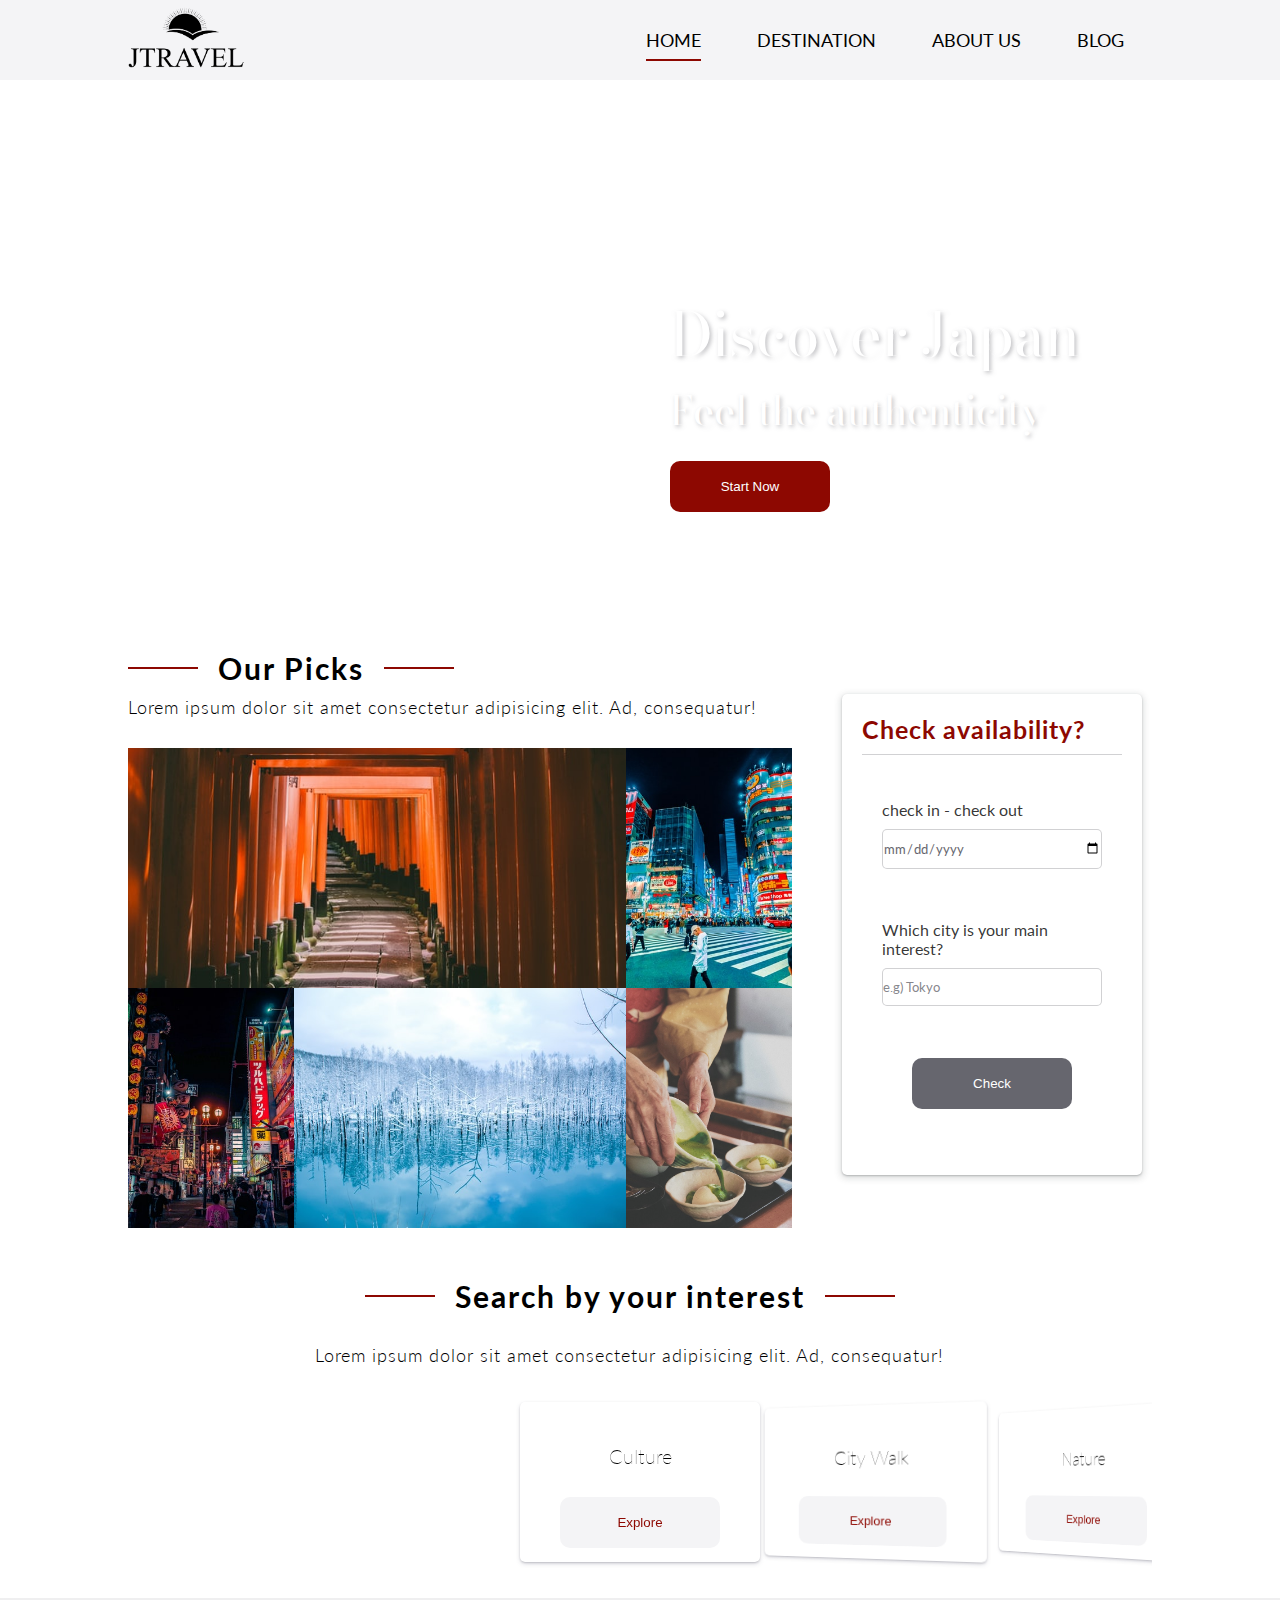
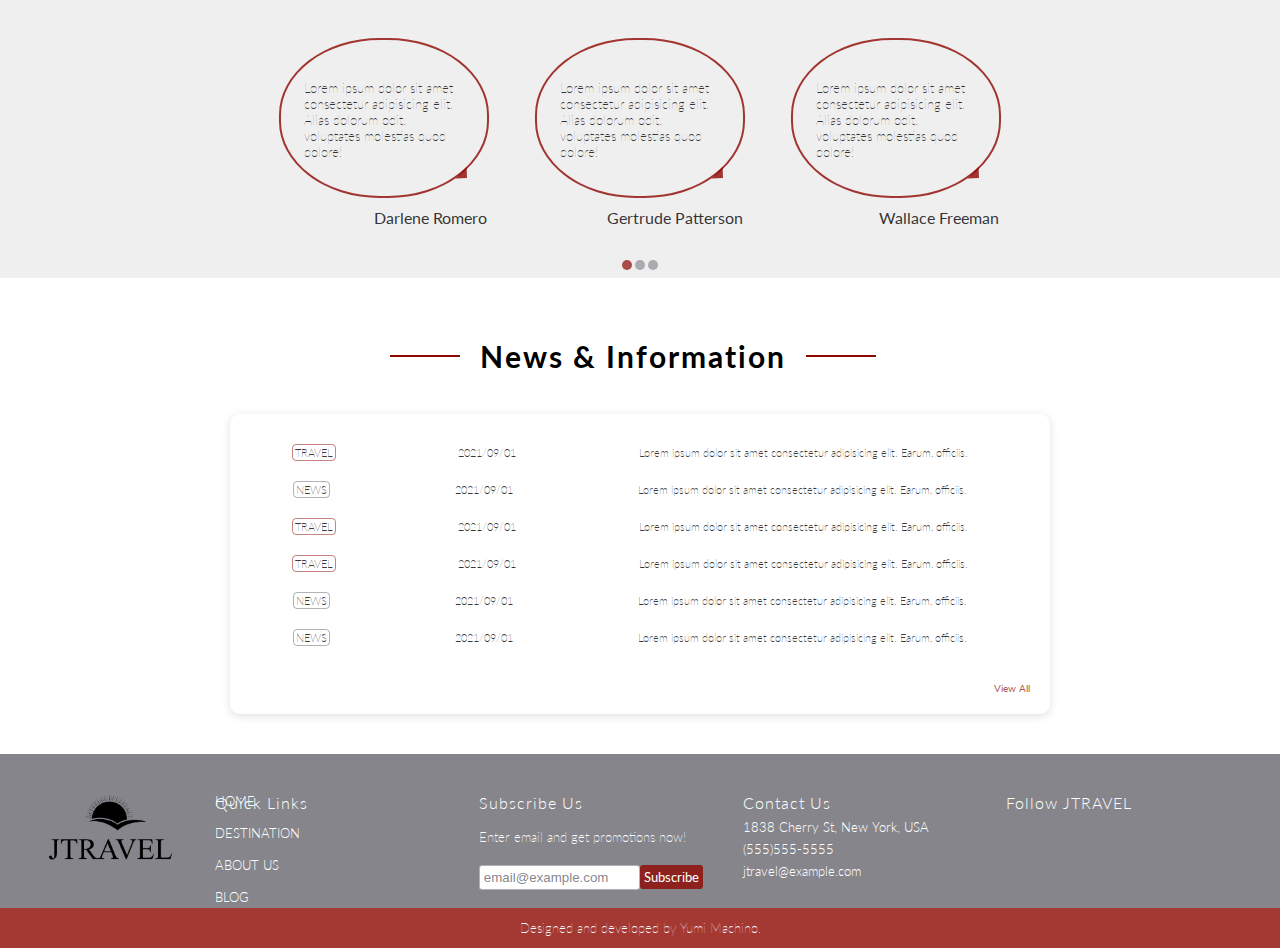
==== commit 07cad3f4: "Add responsive" ====
--- a/index.html
+++ b/index.html
@@ -29,7 +29,7 @@
     <!-- Navbar -->
     <nav class="navbar">
       <div class="container">
-        <a href="#" class="logo">
+        <a href="index.html" class="logo">
           <img src="images/JTRAVEL-logo.png" alt="jtravel logo" />
         </a>
         <!-- responsive nav-->
--- a/css/main.css
+++ b/css/main.css
@@ -1 +1 @@
-*{margin:0;padding:0;box-sizing:border-box}html{font-size:62.5%;font-family:"Lato",sans-serif}.container{width:80%;margin:0 auto}img{width:100%;height:100%;object-fit:cover}a{cursor:pointer}.btn{width:16rem;padding:1.8rem 3.6rem;outline:none;border:none;border-radius:10px;text-transform:capitalize;transition:transform 0.2s;cursor:pointer}.btn:hover{transform:scale(0.98)}@media (max-width: 1200px){.btn{padding:1.2rem 2rem}}.primary-btn{background-color:#8d0801;color:#fff}.secondary-btn{background-color:#66666e;color:#fff}.tertiary-btn{background-color:#f4f4f6;color:#8d0801}.footer-links{width:100%;height:12vw;background-color:rgba(102,102,110,0.8)}@media (max-width: 1200px){.footer-links{height:16rem}}@media (max-width: 700px){.footer-links{height:18rem}}.footer-links-wrapper{padding:3rem;height:100%;display:flex;justify-content:space-around;align-items:center}@media (max-width: 500px){.footer-links-wrapper{padding:1rem}}.footer-links .footer-logo{width:180px;margin-right:auto}@media (max-width: 1200px){.footer-links .footer-logo{width:160px}}@media (max-width: 700px){.footer-links .footer-logo{display:none}}.footer-links .footer-link-items{width:20%;margin:0 2rem;height:90%}@media (max-width: 1200px){.footer-links .footer-link-items{height:70%;display:flex;justify-content:center;align-items:center;flex-direction:column}}@media (max-width: 500px){.footer-links .footer-link-items{width:50%}}@media (max-width: 700px){.footer-links .footer-link-items:first-of-type{display:none}}@media (max-width: 500px){.footer-links .footer-link-items:last-of-type{display:none}}.footer-links .footer-link-title{font-size:1.6rem;color:#fff;font-weight:300;letter-spacing:0.1rem}.footer-links .footer-link{text-decoration:none;color:#fff;cursor:pointer;position:relative;padding:0.8rem 0;transition:color 0.2s;font-size:1.28rem;font-weight:300}.footer-links .footer-link:hover{color:rgba(141,8,1,0.8)}@media (max-width: 1200px){.footer-links .footer-link{padding:0.2rem 0}}.footer-links .footer-link-wrapper{display:flex;justify-content:center;align-items:flex-start;flex-direction:column;height:80%;color:#fff}@media (max-width: 1200px){.footer-links .footer-link-wrapper{height:100%}}.footer-links .subscribe-text{padding-top:2rem;font-size:1.28rem;font-weight:200}@media (max-width: 500px){.footer-links .subscribe-text{padding-top:1rem}}.footer-links form{width:100%;height:100%;padding:0}.footer-links .input-details{padding-top:2rem;width:inherit;height:inherit;display:flex;justify-content:flex-start;align-items:flex-start}@media (max-width: 700px){.footer-links .input-details{flex-direction:column}}@media (max-width: 500px){.footer-links .input-details{padding:0}}.footer-links input[type="email"]{width:100%;padding:0.4rem;border-radius:0.3rem;outline:none;border:1px solid rgba(102,102,110,0.5)}.footer-links input[type="email"]:focus{border:2px solid rgba(141,8,1,0.8)}.footer-links input::placeholder{font-family:inherit}.footer-links input[type="submit"]{padding:0.4rem;border-radius:0.3rem;font-family:inherit;background-color:rgba(141,8,1,0.8);color:#fff;border:none;cursor:pointer}.footer-links .contact-text{padding:0.3rem 0;font-size:1.28rem;font-weight:300}.footer-links .footer-link-wrapper:last-child>span{font-size:2rem;padding:0.4rem 0;transition:color 0.2s}.footer-links .footer-link-wrapper:last-child>span:hover{color:rgba(141,8,1,0.8)}.footer{width:100vw;height:40px;color:#fff;background-color:rgba(141,8,1,0.8);display:flex;justify-content:center;align-items:center}.footer-text{font-size:1.28rem;font-weight:100}.section-title{font-size:3rem;letter-spacing:0.2rem;position:relative;display:inline-block;padding:1rem 0;transform:translateX(90px)}@media (max-width: 700px){.section-title{font-size:2.5rem}}@media (max-width: 500px){.section-title{font-size:2rem}}.section-title::before,.section-title::after{content:"";position:absolute;width:70px;height:0.2rem;transform:translateY(-50%);background-color:#8d0801;top:50%}.section-title::before{left:-90px}.section-title::after{right:-90px}.section-paragraph{font-size:1.8rem;font-weight:300;letter-spacing:0.1rem}@media (max-width: 500px){.section-paragraph{font-size:1.6rem}}.navbar{width:100%;height:80px;background-color:#f4f4f6;z-index:100;position:relative}.navbar .container{height:100%;display:flex;justify-content:space-between;align-items:center}.navbar-items{display:flex;justify-content:center;align-items:center}@media (max-width: 500px){.navbar-items{display:none}}.navbar-link{padding:1rem 0;margin:0 2.8rem;text-decoration:none;text-transform:uppercase;color:#000;font-size:1.8rem;position:relative}@media (max-width: 1000px){.navbar-link{font-size:1.6rem}}.navbar-link::after{content:"";width:0;height:0.2rem;position:absolute;bottom:0;left:0;background-color:#8d0801;transition:width 0.3s}.navbar-link:hover::after,.navbar-link:focus::after{width:100%}.navbar-link.active::after{width:100%}.dropdown{position:relative}.dropdown:hover .dropdown-content{opacity:1;visibility:visible;transform:translateY(0)}.dropdown-content{display:flex;justify-content:center;align-items:flex-start;flex-direction:column;position:absolute;padding:1rem 2rem;top:40px;left:10px;width:100%;height:140px;background-color:#f4f4f6;opacity:0;visibility:none;transition:all 0.2s;border-radius:5px;z-index:100;transform:translateY(-10px)}.dropdown-link{text-decoration:none;text-transform:uppercase;color:#66666e;font-size:1.6rem;opacity:0.7;padding:1rem 0;transition:color 0.2s;border-bottom:1px solid rgba(102,102,110,0.8)}.dropdown-link:hover{color:#8d0801;border-bottom:1px solid #8d0801;opacity:1}.logo{width:120px;height:100px}@media (max-width: 700px){.logo{width:100px;height:80px}}.menu-btn{position:absolute;top:50%;right:12px;transform:translateY(-50%);height:32px;width:32px;display:flex;justify-content:center;align-items:center;z-index:90}.menu-btn span{display:block;height:0.2rem;width:100%;border-radius:3px;background-color:#000;position:absolute}.menu-btn span::before,.menu-btn span::after{content:"";display:block;height:0.2rem;width:100%;border-radius:3px;background-color:#000;position:absolute;transition:transform 0.3s}.menu-btn span::before{bottom:8px}.menu-btn span::after{top:8px}#menu-btn-check{display:none}#menu-btn-check:checked ~ .menu-btn span{background-color:transparent}#menu-btn-check:checked ~ .menu-btn span::before{bottom:0;transform:rotate(45deg)}#menu-btn-check:checked ~ .menu-btn span::after{top:0;transform:rotate(-45deg)}.menu-content{width:100%;height:auto;background-color:#f4f4f6;display:flex;justify-content:center;align-items:center;flex-direction:column}.modal{position:fixed;z-index:30;padding-top:100px;top:0;left:0;width:100%;height:100%;overflow:auto;background-color:rgba(0,0,0,0.4);display:none}.modal-content{margin:auto;padding:2rem;width:50%;background-color:#f4f4f6;border:0.1rem solid #66666e}.modal .img-wrapper{width:70%;height:20%;margin:0 auto}.modal-text{width:70%;margin:0 auto;display:flex;justify-content:space-around;align-items:center;flex-direction:column}.modal-title{font-size:2.5rem;padding:0.4rem 0}.modal-location,.modal-paragraph{font-size:1.44rem;margin:1rem 0}.modal-close{float:right;font-size:2.5rem;font-weight:bold;cursor:pointer;color:#66666e}.culture,.experience,.food,.nature{font-size:1.6rem;padding:0.2rem 0.4rem;border-radius:5px}.culture{border:0.2rem solid rgba(141,8,1,0.5)}.experience{border:0.2rem solid rgba(102,102,110,0.5)}.food{border:0.2rem solid rgba(253,182,0,0.5)}.nature{border:0.2rem solid rgba(61,235,0,0.5)}.testimonial{width:210px;height:160px;border:2px solid rgba(141,8,1,0.8);border-radius:48%;position:relative}@media (max-width: 1000px){.testimonial{margin:0 5px}}@media (max-width: 500px){.testimonial{width:130px;height:120px}}.testimonial::after{content:"";width:0;height:0;position:absolute;bottom:10px;right:12px;border-top:8px solid rgba(141,8,1,0.8);border-right:8px solid transparent;border-bottom:8px solid transparent;border-left:8px solid transparent;transform:rotate(-47deg)}@media (max-width: 1000px){.testimonial::after{right:10px}}@media (max-width: 500px){.testimonial::after{display:none}}.testimonial-wrapper{display:flex;justify-content:center;align-items:center;padding:10px;width:180px;height:160px;margin:auto;position:relative}@media (max-width: 500px){.testimonial-wrapper{width:120px;height:110px}}.testimonial-icon{position:absolute;top:10px;left:16px;font-size:3rem;color:rgba(102,102,110,0.8)}@media (max-width: 500px){.testimonial-icon{top:-10px;font-size:2rem}}.testimonial-text{font-weight:100;font-size:1.28rem;color:rgba(0,0,0,0.8)}@media (max-width: 500px){.testimonial-text{font-size:1.12rem}}.testimonial-name{font-size:1.6rem;font-weight:400;text-align:right;color:rgba(0,0,0,0.8);padding:0.8rem 0 0.4rem 0}@media (max-width: 500px){.testimonial-name{font-size:1.28rem}}.testimonial-rating{text-align:right;color:rgba(253,182,0,0.5)}.package{width:300px;height:350px;margin:10px;box-shadow:rgba(0,0,0,0.1) 0px 1px 3px 0px,rgba(0,0,0,0.06) 0px 1px 2px 0px;padding:0 10px 10px 10px;border-radius:0.4rem;display:flex;justify-content:space-around;align-items:center;flex-direction:column;text-align:center}@media (max-width: 700px){.package{width:240px;height:280px}}.package .img-wrapper{height:60%;width:90%}@media (max-width: 700px){.package .img-wrapper{height:80%}}.package-name{font-size:1.6rem;color:rgba(0,0,0,0.8);font-weight:400}@media (max-width: 700px){.package-name{padding:1rem 0;font-weight:600}}.package-text{font-size:1.28rem;color:rgba(0,0,0,0.8);font-weight:400}@media (max-width: 700px){.package-text{display:none}}.menu-btn{position:absolute;top:50%;right:12px;transform:translateY(-50%);height:32px;width:32px;display:flex;justify-content:center;align-items:center;z-index:90}.menu-btn span{display:block;height:0.2rem;width:100%;border-radius:3px;background-color:#000;position:absolute}.menu-btn span::before,.menu-btn span::after{content:"";display:block;height:0.2rem;width:100%;border-radius:3px;background-color:#000;position:absolute;transition:transform 0.3s}.menu-btn span::before{bottom:8px}.menu-btn span::after{top:8px}#menu-btn-check{display:none}#menu-btn-check:checked ~ .menu-btn span{background-color:transparent}#menu-btn-check:checked ~ .menu-btn span::before{bottom:0;transform:rotate(45deg)}#menu-btn-check:checked ~ .menu-btn span::after{top:0;transform:rotate(-45deg)}#menu-btn-check:checked ~ .menu-content{transform:translateY(0)}.menu-content{width:100%;height:auto;background-color:#f4f4f6;display:flex;justify-content:flex-start;align-items:center;flex-direction:column;position:absolute;top:80px;left:0;padding:2rem;transform:translateY(-200%);transition:transform 0.4s}.menu-content .mobile-nav-link .fas{z-index:100;font-size:1.2rem;color:rgba(141,8,1,0.8);color:black;width:14px;height:14px;display:inline-block;padding-left:0.8rem}.menu-content .mobile-nav-link,.menu-content .mobile-dropdown-link{text-decoration:none;color:rgba(0,0,0,0.8);font-size:1.8rem;text-transform:uppercase;transition:color 0.2s}.menu-content .mobile-nav-link:hover,.menu-content .mobile-dropdown-link:hover{color:rgba(141,8,1,0.8)}.menu-content .mobile-dropdown-link{font-size:1.6rem;transition:color 0.2s}.menu-content .mobile-dropdown-link:hover{color:rgba(141,8,1,0.8)}.menu-content .mobile-dropdown-content{padding:2rem;font-size:0.8rem;font-weight:200;display:none}.mobile-dropdown.open .mobile-dropdown-content{display:block;display:flex;justify-content:center;align-items:flex-start;flex-direction:column}.hero{width:100vw;height:60vh;position:relative}@media (max-width: 500px){.hero{height:40vh}}.hero-bg{position:absolute;top:0;left:0;width:inherit;height:inherit;opacity:0;visibility:hidden;animation:slideshow 12s linear infinite}.hero-heading{position:absolute;bottom:20%;right:20rem}@media (max-width: 1000px){.hero-heading{bottom:16%;right:10rem}}@media (max-width: 500px){.hero-heading{bottom:8%;right:1rem}}.hero-heading-main{font-family:"Bodoni Moda",serif;font-size:6rem;color:#fff;font-weight:300;text-shadow:0.2rem 0.2rem 0.4rem rgba(102,102,110,0.4)}@media (max-width: 1000px){.hero-heading-main{font-family:"Bodoni Moda",serif;font-size:5rem;color:#fff;font-weight:300;text-shadow:0.2rem 0.2rem 0.4rem rgba(102,102,110,0.4)}}@media (max-width: 700px){.hero-heading-main{font-family:"Bodoni Moda",serif;font-size:4rem;color:#fff;font-weight:300;text-shadow:0.2rem 0.2rem 0.4rem rgba(102,102,110,0.4)}}@media (max-width: 500px){.hero-heading-main{font-family:"Bodoni Moda",serif;font-size:3.6rem;color:#fff;font-weight:300;text-shadow:0.2rem 0.2rem 0.4rem rgba(102,102,110,0.4)}}.hero-heading-sub{font-family:"Bodoni Moda",serif;font-size:4rem;color:#fff;font-weight:300;text-shadow:0.2rem 0.2rem 0.4rem rgba(102,102,110,0.4);padding-bottom:2rem}@media (max-width: 1000px){.hero-heading-sub{font-family:"Bodoni Moda",serif;font-size:3.6rem;color:#fff;font-weight:300;text-shadow:0.2rem 0.2rem 0.4rem rgba(102,102,110,0.4)}}@media (max-width: 700px){.hero-heading-sub{font-family:"Bodoni Moda",serif;font-size:3.2rem;color:#fff;font-weight:300;text-shadow:0.2rem 0.2rem 0.4rem rgba(102,102,110,0.4)}}@media (max-width: 500px){.hero-heading-sub{font-family:"Bodoni Moda",serif;font-size:2.56rem;color:#fff;font-weight:300;text-shadow:0.2rem 0.2rem 0.4rem rgba(102,102,110,0.4)}}.bg-1{animation-delay:0s}.bg-2{animation-delay:4s}.bg-3{animation-delay:8s}@keyframes slideshow{0%{visibility:hidden;opacity:0}5%{visibility:visible;opacity:1}18%{visibility:visible;opacity:1}20%{visibility:visible;opacity:1}30%{visibility:visible;opacity:1}60%{visibility:hidden;opacity:0}100%{visibility:hidden;opacity:0}}.picks{width:100vw;height:auto;padding:2rem 0}.picks .container{display:flex;justify-content:space-between;align-items:center}@media (max-width: 700px){.picks .container{flex-direction:column-reverse}}.picks-left{height:inherit}.picks-right{margin:10px;margin-left:50px;box-shadow:rgba(60,64,67,0.3) 0px 1px 2px 0px,rgba(60,64,67,0.15) 0px 2px 6px 2px;border-radius:5px;padding:2rem}@media (max-width: 1000px){.picks-right{margin-left:20px}}.pick-card-wrapper{display:grid;height:inherit;grid-template-columns:repeat(4, 1fr);grid-template-rows:repeat(2, 240px);margin-top:3rem}@media (max-width: 500px){.pick-card-wrapper{grid-template-columns:1fr;grid-template-rows:repeat(5, 240px);background-color:red}}.pick-card-wrapper .pick:nth-child(1){grid-column:1 / span 3}@media (max-width: 500px){.pick-card-wrapper .pick:nth-child(1){grid-column:1}}.pick-card-wrapper .pick:nth-child(2){grid-column:4}@media (max-width: 500px){.pick-card-wrapper .pick:nth-child(2){grid-column:1}}.pick-card-wrapper .pick:nth-child(3){grid-column:1}@media (max-width: 500px){.pick-card-wrapper .pick:nth-child(3){grid-column:1}}.pick-card-wrapper .pick:nth-child(4){grid-column:2 / 4}@media (max-width: 500px){.pick-card-wrapper .pick:nth-child(4){grid-column:1}}.pick-card-wrapper .pick:nth-child(5){grid-column:4}@media (max-width: 500px){.pick-card-wrapper .pick:nth-child(5){grid-column:1}}.pick{position:relative;overflow:hidden}.pick-info{position:absolute;width:100%;height:100%;top:0;left:-100%;background-color:rgba(0,0,0,0.4);display:flex;justify-content:flex-end;align-items:flex-end;flex-direction:column;padding:2rem;z-index:10;transition:left 0.3s linear}@media (max-width: 1200px){.pick:nth-child(2) .pick-info>.btn,.pick:nth-child(3) .pick-info>.btn,.pick:nth-child(5) .pick-info>.btn{width:100%}}@media (max-width: 500px){.pick:nth-child(2) .pick-info>.btn,.pick:nth-child(3) .pick-info>.btn,.pick:nth-child(5) .pick-info>.btn{width:16rem}}.pick-title{font-size:2rem;padding:2rem 0;color:#fff}.pick:hover .pick-info{left:0}form{width:260px;height:400px;display:flex;justify-content:space-around;align-items:center;padding:2rem;flex-direction:column}form .inputs-group{display:flex;justify-content:center;align-items:flex-start;flex-direction:column}@media (max-width: 1000px){form{width:200px;height:300px;padding:1rem}}@media (max-width: 700px){form{width:400px;height:240px}}@media (max-width: 700px){form{width:300px;height:200px}}.form-title{font-size:2.5rem;letter-spacing:0.1rem;color:#8d0801;padding-bottom:1rem;border-bottom:0.1rem solid rgba(102,102,110,0.3)}@media (max-width: 1000px){.form-title{font-size:2rem}}@media (max-width: 500px){.form-title{font-size:1.6rem}}.inputs-group{width:100%}.inputs-group label{font-size:1.6rem;color:rgba(0,0,0,0.8);margin-bottom:1rem}@media (max-width: 500px){.inputs-group label{font-size:1.28rem}}.inputs-group .input-field{width:100%;padding:1rem 0;outline:none;border:0.1rem solid rgba(102,102,110,0.3);border-radius:5px;font-family:inherit;transition:border 0.1s;color:#66666e}.inputs-group .input-field:focus{border:0.2rem solid #8d0801}input::placeholder{color:rgba(102,102,110,0.8)}.interest{width:100vw;height:20%}.interest .swiper{width:100%}.interest .container{display:flex;justify-content:center;align-items:center;flex-direction:column}.interest .container .title-wrapper{width:550px}@media (max-width: 500px){.interest .container .title-wrapper{width:430px}}.interest .container .section-paragraph{width:650px}@media (max-width: 500px){.interest .container .section-paragraph{width:430px}}.interest-cards{padding:3.6rem 0;width:100%;display:flex;justify-content:space-around;align-items:space-around}.interest-card,.interest .swiper-slide{width:240px;height:160px;display:flex;justify-content:space-around;align-items:center;flex-direction:column;border-radius:5px;box-shadow:rgba(50,50,93,0.25) 0px 2px 5px -1px,rgba(0,0,0,0.3) 0px 1px 3px -1px}@media (max-width: 1000px){.interest-card,.interest .swiper-slide{width:200px;height:140px}}@media (max-width: 500px){.interest-card,.interest .swiper-slide{width:160px;height:120px}}.interest-icon{color:#8d0801;opacity:0.75}@media (max-width: 1000px){.interest-icon{font-size:8px}}.interest-title{font-size:2rem;font-weight:lighter}@media (max-width: 500px){.interest-title{font-size:1.6rem}}.testimonials{width:100vw;height:24vh;background-color:rgba(102,102,110,0.1);padding:12rem 0 16rem 0;position:relative}.testimonials .indicators .left-arrow{top:50%;left:50px}@media (max-width: 1000px){.testimonials .indicators .left-arrow{left:25px}}@media (max-width: 500px){.testimonials .indicators .left-arrow{left:15px}}.testimonials .indicators .right-arrow{top:50%;right:50px}@media (max-width: 1000px){.testimonials .indicators .right-arrow{right:25px}}@media (max-width: 500px){.testimonials .indicators .right-arrow{right:15px}}.testimonials .indicators .pg{width:10px;height:10px;background-color:rgba(102,102,110,0.5);position:absolute;border-radius:50%;transform:translateX(-50%);transition:background-color 0.2s}.testimonials .indicators .pg.open{background-color:rgba(141,8,1,0.7) !important}.testimonials .indicators .pagination-1{bottom:8px;left:49%}@media (max-width: 1000px){.testimonials .indicators .pagination-1{left:48%}}@media (max-width: 500px){.testimonials .indicators .pagination-1{left:46%}}.testimonials .indicators .pagination-2{bottom:8px;left:50%}.testimonials .indicators .pagination-3{bottom:8px;left:51%}@media (max-width: 1000px){.testimonials .indicators .pagination-3{left:52%}}@media (max-width: 500px){.testimonials .indicators .pagination-3{left:54%}}.testimonials .container{height:100%;width:60%}.testimonials-page{display:flex;justify-content:space-around;align-items:center;transform:translateX(-200%);width:100%;height:100%;transition:transform 0.3s}.testimonials-page.open{transform:translateX(0)}.testimonials .indicators .left-arrow,.testimonials .indicators .right-arrow{position:absolute;width:20px;height:30px;color:rgba(141,8,1,0.8);z-index:30;font-size:2.4rem;cursor:pointer;transform:translateY(-50%)}.news{width:100vw;height:auto;padding:3rem 0}.news .title-wrapper{width:500px}@media (max-width: 500px){.news .title-wrapper{width:400px}}.news .container{height:100%;display:flex;justify-content:center;align-items:center;flex-direction:column}.news-wrapper{width:80%;height:300px;margin:10px auto;border-radius:1rem;box-shadow:rgba(99,99,99,0.2) 0px 2px 8px 0px;position:relative;padding:2rem 0}@media (max-width: 700px){.news-wrapper{width:90%}}@media (max-width: 500px){.news-wrapper{width:100%;height:auto}}.news-block{display:flex;justify-content:space-around;align-items:center;padding:1rem 2rem 1rem 0}@media (max-width: 500px){.news-block{flex-direction:column}}.news-block>span{display:inline-block;font-size:1.12rem;font-weight:200;color:rgba(0,0,0,0.8)}.news .travel-tag,.news .news-tag{padding:0.1rem 0.2rem;text-transform:uppercase;border-radius:0.4rem}.news .travel-tag{border:1.6px solid rgba(141,8,1,0.5)}.news .news-tag{border:1.6px solid rgba(102,102,110,0.5)}.news-text{font-size:1.12rem;font-weight:200;color:rgba(0,0,0,0.8)}.news-link{position:absolute;bottom:2rem;right:2rem;text-decoration:none;color:rgba(141,8,1,0.7)}@media (max-width: 500px){.news-link{bottom:1rem;right:1rem}}.about-us{width:100%;height:auto;display:flex;justify-content:center;align-items:center;flex-direction:column}.title-wrapper{width:350px;padding:20px 0}@media (max-width: 700px){.title-wrapper{width:320px}}.about-flex-wrapper{width:100%;padding:3rem 0;display:flex;justify-content:center;align-items:center;flex-wrap:wrap}.about-flex-item{display:flex;justify-content:center;align-items:center;flex-direction:column;width:300px}.item-title{font-size:2rem;color:rgba(0,0,0,0.8);padding:0.8rem 0;font-weight:400}@media (max-width: 700px){.item-title{font-size:1.8rem}}.item-text{font-size:1.6rem;font-weight:200}@media (max-width: 700px){.item-text{font-size:1.28rem}}.missions{width:100%;margin:4rem 0;height:auto;display:flex;justify-content:center;align-items:center;flex-direction:column;background-color:rgba(102,102,110,0.1)}@media (max-width: 700px){.missions{width:50%;margin:30px auto}}.mission{padding:2rem}.mission span{font-size:6rem;color:rgba(141,8,1,0.8)}@media (max-width: 700px){.mission span{font-size:3rem}}.section-sub-title{font-size:2.5rem;font-weight:400}.team{width:100%;height:auto;display:flex;justify-content:center;align-items:center;flex-direction:column}.team-member{margin:20px}.team-member-title{color:#66666e;padding:0.8rem 0 0.3rem 0;font-size:1.28rem}.team .member-img{width:50%;height:50%;border-radius:50%}.faqs{display:flex;justify-content:center;align-items:center;flex-direction:column;height:auto;margin:10px 0}@media (max-width: 700px){.faqs .title-wrapper{width:250px}}.hr-line{width:100%;margin:auto}.faq-container{display:flex;justify-content:center;align-items:center;flex-direction:column;width:60%;height:auto}@media (max-width: 700px){.faq-container{width:100%}}.faq-body{width:50%}.faq{width:100%}.faq-page{font-size:2rem;padding:1rem;font-weight:400;color:rgba(0,0,0,0.8);margin:3px 0;position:relative}@media (max-width: 700px){.faq-page{font-size:1.6rem}}.faq .arrows{position:absolute;top:50%;right:12px;width:10px;height:10px;color:rgba(141,8,1,0.8);transform:translateY(-50%)}.faq .arrows .fa-angle-down{display:block;cursor:pointer;z-index:30}.faq .arrows .fa-angle-up{display:none;z-index:30}.faq-body{width:80%;height:100px;font-size:1.6rem;font-weight:200;color:rgba(0,0,0,0.8);display:none;margin:0 auto}.faq.active .faq-body{display:block;display:flex;justify-content:center;align-items:center}.faq.active .fa-angle-down{display:none}.faq.active .fa-angle-up{display:block;cursor:pointer}.contact{width:100%;height:30vw;display:flex;justify-content:center;align-items:center;flex-direction:column}.contact form{width:600px;height:500px;display:flex;justify-content:space-around;align-items:center;flex-direction:column;background-color:rgba(141,8,1,0.7);margin:3rem 0;border-radius:0.2rem}@media (max-width: 700px){.contact form{width:400px}}.contact form .input-details{width:70%}.contact form label{width:100%;display:inline-block;font-size:1.6rem;color:#fff;padding-bottom:0.4rem}.contact form input[type="text"],.contact form input[type="email"]{width:100%;padding:1rem}.contact form textarea{width:100%;height:100px;max-width:100%;max-height:200px;font-family:inherit}.contact form input,.contact form textarea{outline:none;border:1px solid rgba(102,102,110,0.6);border-radius:0.2rem;color:rgba(0,0,0,0.8);font-family:inherit}.contact form input:focus,.contact form textarea:focus{border:1px solid rgba(141,8,1,0.8)}.contact form input:last-child{border:none}.contact form input[type="submit"]{color:rgba(141,8,1,0.7)}@media (max-width: 1200px){.contact{height:60vh}}.desti-heading{width:100vw;height:14vw;background:url(../images/destination-heading.jpg) no-repeat center;background-size:cover}.desti-heading .desti-heading-main{width:100%;height:100%;display:flex;justify-content:center;align-items:center;color:rgba(255,255,255,0.9);font-size:3.6rem;letter-spacing:0.4rem}@media (max-width: 700px){.desti-heading .desti-heading-main{font-size:2.5rem}}.section-subtitle{font-size:2rem;font-weight:200;margin-bottom:3rem}@media (max-width: 700px){.section-subtitle{font-size:1.8rem}}.packages{width:100vw;height:auto;display:flex;justify-content:center;align-items:center;flex-direction:column}.packages .container{padding:3rem 0;display:flex;justify-content:center;align-items:center;flex-direction:column}.packages .container .title-wrapper{width:400px}@media (max-width: 500px){.packages .container .title-wrapper{width:330px}}.packages-wrapper{display:flex;justify-content:center;align-items:center;flex-wrap:wrap}.features{width:100%;display:flex;justify-content:center;align-items:center;flex-direction:column}.features .title-wrapper{width:465px}.features-wrapper{position:relative;width:100%;height:20vw}@media (max-width: 700px){.features-wrapper{height:22vh}}.features-wrapper .arrow{font-size:2.5rem;position:absolute;top:50%;transform:translateY(-50%);z-index:10;color:rgba(255,255,255,0.8)}.features-wrapper .f-left-arrow{left:3rem;z-index:30;transition:color 0.2s}.features-wrapper .f-left-arrow:hover{color:rgba(141,8,1,0.8)}.features-wrapper .f-right-arrow{right:3rem;z-index:30;transition:color 0.2s}.features-wrapper .f-right-arrow:hover{color:rgba(141,8,1,0.8)}.features-wrapper .feature-number{position:absolute;bottom:1rem;left:50%;transform:translateX(-50%);width:50px;height:30px;z-index:10;font-size:1.6rem;color:rgba(255,255,255,0.8);font-weight:600;font-style:italic}.features-wrapper .featured-section{position:absolute;top:0;left:0;width:100%;height:100%;background-color:red;background:url(../images/feature-1.jpg) no-repeat center;background-size:cover;padding:4rem;position:relative;display:none;transition:all 0.2s}.features-wrapper .featured-section .text-wrapper{position:absolute;bottom:4rem;right:6rem;display:flex;justify-content:space-around;align-items:flex-start;flex-direction:column;height:60%}.features-wrapper .featured-section .featured-title{font-size:2.5rem;font-weight:400;color:#fff}@media (max-width: 1000px){.features-wrapper .featured-section .featured-title{font-size:2rem}}@media (max-width: 700px){.features-wrapper .featured-section .featured-title{font-size:1.8rem}}.features-wrapper .featured-section .featured-text{font-size:1.8rem;font-weight:300;color:#fff}@media (max-width: 1000px){.features-wrapper .featured-section .featured-text{font-size:1.6rem}}@media (max-width: 700px){.features-wrapper .featured-section .featured-text{font-size:1.28rem}}.features-wrapper .featured-section.show{display:block}.features-wrapper .feature-bg-2{background:url(../images/feature-2.jpg) no-repeat center}.features-wrapper .feature-bg-3{background:url(../images/feature-3.jpg) no-repeat center}.blog-main{width:100%;height:auto;text-align:center}.blog-main .container{display:flex;justify-content:center;align-items:center;flex-direction:column}.blog-main .container .title-wrapper .section-title{transform:translateX(-10%)}.blog{width:100%;display:flex;justify-content:center;align-items:center;flex-direction:column;padding:3rem 0}.blog .latest{width:700px;height:400px;box-shadow:rgba(0,0,0,0.15) 0px 3px 3px 0px;border-radius:0.4rem;display:flex;justify-content:space-around;align-items:center;flex-direction:column}.blog .latest .img-wrapper{width:100%;height:70%}@media (max-width: 700px){.blog .latest .img-wrapper{height:60%}}.blog .latest .latest-title{font-size:2rem;font-weight:400}@media (max-width: 700px){.blog .latest .latest-title{font-size:1.8rem;padding:1rem}}@media (max-width: 700px){.blog .latest{width:500px;height:350px}}@media (max-width: 500px){.blog .latest{width:90%;height:30rem}}.posts{margin:6rem 0;display:flex;justify-content:center;align-items:center;flex-wrap:wrap}.post{width:300px;height:400px;display:flex;justify-content:space-around;align-items:center;flex-direction:column;box-shadow:rgba(0,0,0,0.15) 0px 3px 3px 0px;border-radius:0.4rem;margin:10px}@media (max-width: 700px){.post{width:240px;height:300px}}.post .img-wrapper{width:100%;height:60%}@media (max-width: 700px){.post .img-wrapper{height:50%}}.post-title{font-size:1.8rem;font-weight:400;padding:0 1rem}@media (max-width: 700px){.post-title{font-size:1.6rem}}.post-text{font-size:1.28rem;font-weight:100;padding:0 1rem}.bg-detail{background:url(../images/tour-detail-heading.jpg) no-repeat center}.detail-overview{width:100%;height:30%}.detail-overview .overview-text{font-size:1.6rem;font-weight:100;padding:3rem;text-align:center}.overview{margin:2rem auto;width:60%;display:flex;justify-content:space-between;align-items:center;color:rgba(0,0,0,0.8)}@media (max-width: 700px){.overview{width:80%}}.overview-title{font-size:2rem;padding-bottom:2rem}.overview-lists{list-style-type:none}.overview-list{font-size:1.8rem;font-weight:200}.overview-list .fas{color:rgba(141,8,1,0.8);margin-right:0.2rem}.overview-price{font-size:2.5rem}.overview .person{font-size:1.6rem;color:rgba(102,102,110,0.8);padding:1rem 0}.itinerary{width:100%;height:auto}.itinerary .container{padding:4rem 0;width:60%}.itinerary-title{font-size:2.5rem;text-align:center;padding:2rem 0}.itinerary-day{width:100%}.itinerary-day-title{font-size:2rem;font-weight:400;padding:2rem 0}.itinerary-day-text{font-size:1.6rem;font-weight:300;margin:2rem 0}.itinerary-day .img-wrapper{width:100%;height:300px}.know-more{width:100%;height:14vw;background:url(../images/tour-detail-footer.jpg) no-repeat center;background-size:cover;position:relative}.know-more-title{font-size:3rem;color:rgba(255,255,255,0.8);position:absolute;bottom:50%;right:2rem}.know-more .btn{position:absolute;bottom:10%;right:2rem}@media (max-width: 1200px){.know-more{height:21vh}}.blog-post{width:90%;margin:0 auto;height:auto;padding:3rem;color:rgba(0,0,0,0.8)}.blog-post-title{font-size:3rem;margin-left:8rem;padding:1rem 0}@media (max-width: 500px){.blog-post-title{font-size:2.5rem;margin-left:4rem}}.blog-post .post-date{font-size:1.6rem;font-weight:200;margin-left:8rem;text-align:left}@media (max-width: 500px){.blog-post .post-date{margin-left:4rem}}.blog-post .container{margin:3rem auto;height:100%;display:flex;justify-content:center;align-items:center;flex-direction:column;width:60%}@media (max-width: 700px){.blog-post .container{width:80%}}.blog-post .container .img-wrapper{width:80%;height:350px}@media (max-width: 700px){.blog-post .container .img-wrapper{height:240px}}@media (max-width: 500px){.blog-post .container .img-wrapper{width:90%;height:180px}}.post-content{width:100%;padding:3rem 0;height:auto;display:flex;justify-content:center;align-items:center;flex-direction:column}.post-content .post-title{font-size:2.5rem}@media (max-width: 500px){.post-content .post-title{font-size:1.8rem}}.post-content .post-para{font-size:1.6rem;padding:2rem 1rem}.post-content .img-wrapper{margin:0 auto;width:80%;height:200px}.author{margin-top:4rem;padding:10px;width:100%;height:12vw;display:flex;justify-content:center;align-items:center;border-radius:0.4rem;border:1px solid rgba(102,102,110,0.8)}@media (max-width: 700px){.author{height:16vw;padding:6px}}.author-img-wrapper{width:100px;height:100px}.author-img-wrapper img{border-radius:50%}@media (max-width: 700px){.author-img-wrapper{width:70px;height:70px}}@media (max-width: 500px){.author-img-wrapper{width:100px;height:60px}}.author-text{padding:0 2rem}.author-name{font-size:1.6rem}.author-history{font-size:1.28rem;font-weight:300}
+*{margin:0;padding:0;box-sizing:border-box}html{font-size:62.5%;font-family:"Lato",sans-serif}.container{width:80%;margin:0 auto}img{width:100%;height:100%;object-fit:cover}a{cursor:pointer}.btn{width:16rem;padding:1.8rem 3.6rem;outline:none;border:none;border-radius:10px;text-transform:capitalize;transition:transform 0.2s;cursor:pointer}.btn:hover{transform:scale(0.98)}@media (max-width: 1200px){.btn{padding:1.2rem 2rem}}.primary-btn{background-color:#8d0801;color:#fff}.secondary-btn{background-color:#66666e;color:#fff}.tertiary-btn{background-color:#f4f4f6;color:#8d0801}.footer-links{width:100%;height:12vw;background-color:rgba(102,102,110,0.8)}@media (max-width: 1200px){.footer-links{height:18rem}}.footer-links-wrapper{padding:3rem;height:100%;display:flex;justify-content:space-around;align-items:center}@media (max-width: 670px){.footer-links-wrapper{padding:1rem}}.footer-links .footer-logo{width:180px;margin-right:auto}@media (max-width: 1200px){.footer-links .footer-logo{width:160px}}@media (max-width: 775px){.footer-links .footer-logo{display:none}}.footer-links .footer-link-items{width:20%;margin:0 2rem;height:90%}@media (max-width: 1200px){.footer-links .footer-link-items{height:70%;display:flex;justify-content:center;align-items:center;flex-direction:column}}@media (max-width: 670px){.footer-links .footer-link-items{width:50%}}@media (max-width: 775px){.footer-links .footer-link-items:first-of-type{display:none}}@media (max-width: 670px){.footer-links .footer-link-items:last-of-type{display:none}}.footer-links .footer-link-title{font-size:1.6rem;color:#fff;font-weight:300;letter-spacing:0.1rem;padding:0.4rem 0}.footer-links .footer-link{text-decoration:none;color:#fff;cursor:pointer;position:relative;padding:0.8rem 0;transition:color 0.2s;font-size:1.28rem;font-weight:300}.footer-links .footer-link:hover{color:rgba(141,8,1,0.8)}@media (max-width: 1200px){.footer-links .footer-link{padding:0.2rem 0}}.footer-links .footer-link-wrapper{display:flex;justify-content:center;align-items:flex-start;flex-direction:column;height:80%;color:#fff}@media (max-width: 1200px){.footer-links .footer-link-wrapper{height:100%}}.footer-links .subscribe-text{padding-top:2rem;font-size:1.28rem;font-weight:200}@media (max-width: 670px){.footer-links .subscribe-text{padding-top:1rem}}.footer-links form{width:100%;height:100%;padding:0}.footer-links .input-details{padding-top:2rem;width:inherit;height:inherit;display:flex;justify-content:flex-start;align-items:flex-start}@media (max-width: 775px){.footer-links .input-details{flex-direction:column}}@media (max-width: 670px){.footer-links .input-details{padding:0}}.footer-links input[type="email"]{width:100%;padding:0.4rem;border-radius:0.3rem;outline:none;border:1px solid rgba(102,102,110,0.5)}.footer-links input[type="email"]:focus{border:2px solid rgba(141,8,1,0.8)}.footer-links input::placeholder{font-family:inherit}.footer-links input[type="submit"]{padding:0.4rem;border-radius:0.3rem;font-family:inherit;background-color:rgba(141,8,1,0.8);color:#fff;border:none;cursor:pointer}.footer-links .contact-text{padding:0.3rem 0;font-size:1.28rem;font-weight:300}.footer-links .footer-link-wrapper:last-child>span{font-size:2rem;padding:0.4rem 0;transition:color 0.2s}.footer-links .footer-link-wrapper:last-child>span:hover{color:rgba(141,8,1,0.8)}.footer{width:100vw;height:40px;color:#fff;background-color:rgba(141,8,1,0.8);display:flex;justify-content:center;align-items:center}.footer-text{font-size:1.28rem;font-weight:100}.section-title{font-size:3rem;letter-spacing:0.2rem;position:relative;display:inline-block;padding:1rem 0;transform:translateX(90px)}@media (max-width: 775px){.section-title{font-size:2.5rem}}@media (max-width: 670px){.section-title{font-size:2rem}}@media (max-width: 460px){.section-title{font-size:1.8rem;transform:translateX(0)}}.section-title::before,.section-title::after{content:"";position:absolute;width:70px;height:0.2rem;transform:translateY(-50%);background-color:#8d0801;top:50%}@media (max-width: 460px){.section-title::before,.section-title::after{display:none}}.section-title::before{left:-90px}.section-title::after{right:-90px}.section-paragraph{font-size:1.8rem;font-weight:300;letter-spacing:0.1rem}@media (max-width: 670px){.section-paragraph{font-size:1.6rem}}.navbar{width:100%;height:80px;background-color:#f4f4f6;z-index:100;position:relative}.navbar .container{height:100%;display:flex;justify-content:space-between;align-items:center}.navbar-items{display:flex;justify-content:center;align-items:center}@media (max-width: 775px){.navbar-items{display:none}}.navbar-link{padding:1rem 0;margin:0 2.8rem;text-decoration:none;text-transform:uppercase;color:#000;font-size:1.8rem;position:relative}@media (max-width: 1000px){.navbar-link{font-size:1.6rem}}.navbar-link::after{content:"";width:0;height:0.2rem;position:absolute;bottom:0;left:0;background-color:#8d0801;transition:width 0.3s}.navbar-link:hover::after,.navbar-link:focus::after{width:100%}.navbar-link.active::after{width:100%}.dropdown{position:relative}.dropdown:hover .dropdown-content{opacity:1;visibility:visible;transform:translateY(0)}.dropdown-content{display:flex;justify-content:center;align-items:flex-start;flex-direction:column;position:absolute;padding:1rem 2rem;top:40px;left:10px;width:100%;height:140px;background-color:#f4f4f6;opacity:0;visibility:none;transition:all 0.2s;border-radius:5px;z-index:100;transform:translateY(-10px)}.dropdown-link{text-decoration:none;text-transform:uppercase;color:#66666e;font-size:1.6rem;opacity:0.7;padding:1rem 0;transition:color 0.2s;border-bottom:1px solid rgba(102,102,110,0.8)}.dropdown-link:hover{color:#8d0801;border-bottom:1px solid #8d0801;opacity:1}.logo{width:120px;height:100px}@media (max-width: 775px){.logo{width:100px;height:80px}}@media (max-width: 460px){.logo{width:80px;height:60px}}.modal{position:fixed;z-index:30;padding-top:100px;top:0;left:0;width:100%;height:100%;overflow:auto;background-color:rgba(0,0,0,0.4);display:none}.modal-content{margin:auto;padding:2rem;width:50%;background-color:#f4f4f6;border:0.1rem solid #66666e}.modal .img-wrapper{width:70%;height:20%;margin:0 auto}.modal-text{width:70%;margin:0 auto;display:flex;justify-content:space-around;align-items:center;flex-direction:column}.modal-title{font-size:2.5rem;padding:0.4rem 0}.modal-location,.modal-paragraph{font-size:1.44rem;margin:1rem 0}.modal-close{float:right;font-size:2.5rem;font-weight:bold;cursor:pointer;color:#66666e}.culture,.experience,.food,.nature{font-size:1.6rem;padding:0.2rem 0.4rem;border-radius:5px}.culture{border:0.2rem solid rgba(141,8,1,0.5)}.experience{border:0.2rem solid rgba(102,102,110,0.5)}.food{border:0.2rem solid rgba(253,182,0,0.5)}.nature{border:0.2rem solid rgba(61,235,0,0.5)}.testimonial{width:210px;height:160px;border:2px solid rgba(141,8,1,0.8);border-radius:48%;position:relative}@media (max-width: 1000px){.testimonial{margin:0 5px}}@media (max-width: 670px){.testimonial{width:130px;height:120px}}@media (max-width: 460px){.testimonial{width:100%;border:none}}.testimonial::after{content:"";width:0;height:0;position:absolute;bottom:10px;right:12px;border-top:8px solid rgba(141,8,1,0.8);border-right:8px solid transparent;border-bottom:8px solid transparent;border-left:8px solid transparent;transform:rotate(-47deg)}@media (max-width: 1000px){.testimonial::after{right:10px}}@media (max-width: 460px){.testimonial::after{display:none}}.testimonial-wrapper{display:flex;justify-content:center;align-items:center;padding:10px;width:180px;height:160px;margin:auto;position:relative}@media (max-width: 670px){.testimonial-wrapper{width:120px;height:110px}}@media (max-width: 460px){.testimonial-wrapper{width:200px}}.testimonial-icon{position:absolute;top:10px;left:16px;font-size:3rem;color:rgba(102,102,110,0.8)}@media (max-width: 670px){.testimonial-icon{top:-10px;font-size:2rem}}@media (max-width: 460px){.testimonial-icon{left:8px;top:-20px;font-size:2.5rem}}.testimonial-text{font-weight:100;font-size:1.28rem;color:rgba(0,0,0,0.8)}@media (max-width: 670px){.testimonial-text{font-size:1.12rem}}@media (max-width: 460px){.testimonial-text{font-size:1.6rem}}.testimonial-name{font-size:1.6rem;font-weight:400;text-align:right;color:rgba(0,0,0,0.8);padding:0.8rem 0 0.4rem 0}@media (max-width: 670px){.testimonial-name{font-size:1.28rem}}.testimonial-rating{text-align:right;color:rgba(253,182,0,0.5)}.package{width:300px;height:350px;margin:10px;box-shadow:rgba(0,0,0,0.1) 0px 1px 3px 0px,rgba(0,0,0,0.06) 0px 1px 2px 0px;padding:0 10px 10px 10px;border-radius:0.4rem;display:flex;justify-content:space-around;align-items:center;flex-direction:column;text-align:center}@media (max-width: 775px){.package{width:240px;height:280px}}.package .img-wrapper{height:60%;width:90%}@media (max-width: 775px){.package .img-wrapper{height:80%}}.package-name{font-size:1.6rem;color:rgba(0,0,0,0.8);font-weight:400}@media (max-width: 775px){.package-name{padding:1rem 0;font-weight:600}}.package-text{font-size:1.28rem;color:rgba(0,0,0,0.8);font-weight:400}@media (max-width: 775px){.package-text{display:none}}.menu-btn{position:absolute;top:50%;right:12px;transform:translateY(-50%);height:32px;width:32px;display:flex;justify-content:center;align-items:center;z-index:90}.menu-btn span{display:block;height:0.2rem;width:100%;border-radius:3px;background-color:#000;position:absolute}.menu-btn span::before,.menu-btn span::after{content:"";display:block;height:0.2rem;width:100%;border-radius:3px;background-color:#000;position:absolute;transition:transform 0.3s}.menu-btn span::before{bottom:8px}.menu-btn span::after{top:8px}#menu-btn-check{display:none}#menu-btn-check:checked ~ .menu-btn span{background-color:transparent}#menu-btn-check:checked ~ .menu-btn span::before{bottom:0;transform:rotate(45deg)}#menu-btn-check:checked ~ .menu-btn span::after{top:0;transform:rotate(-45deg)}#menu-btn-check:checked ~ .menu-content{transform:translateY(0)}.menu-content{width:100%;height:auto;background-color:#f4f4f6;display:flex;justify-content:flex-start;align-items:center;flex-direction:column;position:absolute;top:80px;left:0;padding:2rem;transform:translateY(-200%);transition:transform 0.4s}.menu-content .mobile-nav-link .fas{z-index:100;font-size:1.4rem;color:black;width:14px;height:14px;display:inline-block;padding-left:1rem;background-color:yellow}.menu-content .mobile-nav-link .fas:hover{color:rgba(141,8,1,0.8)}.menu-content .mobile-nav-link,.menu-content .mobile-dropdown-link{text-decoration:none;color:rgba(0,0,0,0.8);font-size:1.8rem;text-transform:uppercase;transition:color 0.2s;padding:0.4rem 0}.menu-content .mobile-nav-link:hover,.menu-content .mobile-dropdown-link:hover{color:rgba(141,8,1,0.8)}.menu-content .mobile-dropdown-link{font-size:1.6rem;transition:color 0.2s}.menu-content .mobile-dropdown-link:hover{color:rgba(141,8,1,0.8)}.menu-content .mobile-dropdown-content{padding:2rem;font-size:0.8rem;font-weight:200;display:none}.mobile-dropdown.open .mobile-dropdown-content{display:block;display:flex;justify-content:center;align-items:flex-start;flex-direction:column}.hamburger-menu{display:none}@media (max-width: 775px){.hamburger-menu{display:block}}.hero{width:100vw;height:60vh;position:relative}@media (max-width: 670px){.hero{height:40vh}}.hero-bg{position:absolute;top:0;left:0;width:inherit;height:inherit;opacity:0;visibility:hidden;animation:slideshow 12s linear infinite}.hero-heading{position:absolute;bottom:20%;right:20rem}@media (max-width: 1000px){.hero-heading{bottom:16%;right:10rem}}@media (max-width: 670px){.hero-heading{bottom:8%;right:1rem}}.hero-heading-main{font-family:"Bodoni Moda",serif;font-size:6rem;color:#fff;font-weight:300;text-shadow:0.2rem 0.2rem 0.4rem rgba(102,102,110,0.4)}@media (max-width: 1000px){.hero-heading-main{font-family:"Bodoni Moda",serif;font-size:5rem;color:#fff;font-weight:300;text-shadow:0.2rem 0.2rem 0.4rem rgba(102,102,110,0.4)}}@media (max-width: 775px){.hero-heading-main{font-family:"Bodoni Moda",serif;font-size:4rem;color:#fff;font-weight:300;text-shadow:0.2rem 0.2rem 0.4rem rgba(102,102,110,0.4)}}@media (max-width: 670px){.hero-heading-main{font-family:"Bodoni Moda",serif;font-size:3.6rem;color:#fff;font-weight:300;text-shadow:0.2rem 0.2rem 0.4rem rgba(102,102,110,0.4)}}.hero-heading-sub{font-family:"Bodoni Moda",serif;font-size:4rem;color:#fff;font-weight:300;text-shadow:0.2rem 0.2rem 0.4rem rgba(102,102,110,0.4);padding-bottom:2rem}@media (max-width: 1000px){.hero-heading-sub{font-family:"Bodoni Moda",serif;font-size:3.6rem;color:#fff;font-weight:300;text-shadow:0.2rem 0.2rem 0.4rem rgba(102,102,110,0.4)}}@media (max-width: 775px){.hero-heading-sub{font-family:"Bodoni Moda",serif;font-size:3.2rem;color:#fff;font-weight:300;text-shadow:0.2rem 0.2rem 0.4rem rgba(102,102,110,0.4)}}@media (max-width: 670px){.hero-heading-sub{font-family:"Bodoni Moda",serif;font-size:2.56rem;color:#fff;font-weight:300;text-shadow:0.2rem 0.2rem 0.4rem rgba(102,102,110,0.4)}}.bg-1{animation-delay:0s}.bg-2{animation-delay:4s}.bg-3{animation-delay:8s}@keyframes slideshow{0%{visibility:hidden;opacity:0}5%{visibility:visible;opacity:1}18%{visibility:visible;opacity:1}20%{visibility:visible;opacity:1}30%{visibility:visible;opacity:1}60%{visibility:hidden;opacity:0}100%{visibility:hidden;opacity:0}}.picks{width:100vw;height:auto;padding:2rem 0}.picks .container{display:flex;justify-content:space-between;align-items:center}@media (max-width: 775px){.picks .container{flex-direction:column-reverse}}.picks-left{height:inherit}.picks-right{margin:10px;margin-left:50px;box-shadow:rgba(60,64,67,0.3) 0px 1px 2px 0px,rgba(60,64,67,0.15) 0px 2px 6px 2px;border-radius:5px;padding:2rem}@media (max-width: 1000px){.picks-right{margin-left:20px}}.pick-card-wrapper{display:grid;height:inherit;grid-template-columns:repeat(4, 1fr);grid-template-rows:repeat(2, 240px);margin-top:3rem}@media (max-width: 670px){.pick-card-wrapper{grid-template-columns:1fr;grid-template-rows:repeat(5, 240px);background-color:red}}.pick-card-wrapper .pick:nth-child(1){grid-column:1 / span 3}@media (max-width: 670px){.pick-card-wrapper .pick:nth-child(1){grid-column:1}}.pick-card-wrapper .pick:nth-child(2){grid-column:4}@media (max-width: 670px){.pick-card-wrapper .pick:nth-child(2){grid-column:1}}.pick-card-wrapper .pick:nth-child(3){grid-column:1}@media (max-width: 670px){.pick-card-wrapper .pick:nth-child(3){grid-column:1}}.pick-card-wrapper .pick:nth-child(4){grid-column:2 / 4}@media (max-width: 670px){.pick-card-wrapper .pick:nth-child(4){grid-column:1}}.pick-card-wrapper .pick:nth-child(5){grid-column:4}@media (max-width: 670px){.pick-card-wrapper .pick:nth-child(5){grid-column:1}}.pick{position:relative;overflow:hidden}.pick-info{position:absolute;width:100%;height:100%;top:0;left:-100%;background-color:rgba(0,0,0,0.4);display:flex;justify-content:flex-end;align-items:flex-end;flex-direction:column;padding:2rem;z-index:10;transition:left 0.3s linear}@media (max-width: 1200px){.pick:nth-child(2) .pick-info>.btn,.pick:nth-child(3) .pick-info>.btn,.pick:nth-child(5) .pick-info>.btn{width:100%}}@media (max-width: 670px){.pick:nth-child(2) .pick-info>.btn,.pick:nth-child(3) .pick-info>.btn,.pick:nth-child(5) .pick-info>.btn{width:16rem}}.pick-title{font-size:2rem;padding:2rem 0;color:#fff}.pick:hover .pick-info{left:0}form{width:260px;height:400px;display:flex;justify-content:space-around;align-items:center;padding:2rem;flex-direction:column}form .inputs-group{display:flex;justify-content:center;align-items:flex-start;flex-direction:column}@media (max-width: 1000px){form{width:200px;height:300px;padding:1rem}}@media (max-width: 775px){form{width:400px;height:240px}}@media (max-width: 775px){form{width:300px;height:200px}}@media (max-width: 460px){form{width:240px;height:180px}}.form-title{font-size:2.5rem;letter-spacing:0.1rem;color:#8d0801;padding-bottom:1rem;border-bottom:0.1rem solid rgba(102,102,110,0.3)}@media (max-width: 1000px){.form-title{font-size:2rem}}@media (max-width: 670px){.form-title{font-size:1.6rem}}.inputs-group{width:100%}.inputs-group label{font-size:1.6rem;color:rgba(0,0,0,0.8);margin-bottom:1rem}@media (max-width: 670px){.inputs-group label{font-size:1.28rem}}.inputs-group .input-field{width:100%;padding:1rem 0;outline:none;border:0.1rem solid rgba(102,102,110,0.3);border-radius:5px;font-family:inherit;transition:border 0.1s;color:#66666e}.inputs-group .input-field:focus{border:0.2rem solid #8d0801}input::placeholder{color:rgba(102,102,110,0.8)}.interest{width:100vw;height:20%}.interest .swiper{width:100%}.interest .container{display:flex;justify-content:center;align-items:center;flex-direction:column}.interest .container .title-wrapper{width:550px}@media (max-width: 670px){.interest .container .title-wrapper{width:430px}}@media (max-width: 460px){.interest .container .title-wrapper{max-width:100%}}.interest .container .section-paragraph{width:650px}@media (max-width: 670px){.interest .container .section-paragraph{width:430px}}@media (max-width: 460px){.interest .container .section-paragraph{max-width:100%}}.interest-cards{padding:3.6rem 0;width:100%;display:flex;justify-content:space-around;align-items:space-around}.interest-card,.interest .swiper-slide{width:240px;height:160px;display:flex;justify-content:space-around;align-items:center;flex-direction:column;border-radius:5px;box-shadow:rgba(50,50,93,0.25) 0px 2px 5px -1px,rgba(0,0,0,0.3) 0px 1px 3px -1px}@media (max-width: 1000px){.interest-card,.interest .swiper-slide{width:200px;height:140px}}@media (max-width: 670px){.interest-card,.interest .swiper-slide{width:160px;height:120px}}.interest-icon{color:#8d0801;opacity:0.75}@media (max-width: 1000px){.interest-icon{font-size:8px}}.interest-title{font-size:2rem;font-weight:lighter}@media (max-width: 670px){.interest-title{font-size:1.6rem}}.testimonials{width:100vw;height:24vh;background-color:rgba(102,102,110,0.1);padding:12rem 0 16rem 0;position:relative}.testimonials .indicators .left-arrow{top:50%;left:50px}@media (max-width: 1000px){.testimonials .indicators .left-arrow{left:25px}}@media (max-width: 670px){.testimonials .indicators .left-arrow{left:15px}}.testimonials .indicators .right-arrow{top:50%;right:50px}@media (max-width: 1000px){.testimonials .indicators .right-arrow{right:25px}}@media (max-width: 670px){.testimonials .indicators .right-arrow{right:15px}}.testimonials .indicators .pg{width:10px;height:10px;background-color:rgba(102,102,110,0.5);position:absolute;border-radius:50%;transform:translateX(-50%);transition:background-color 0.2s}.testimonials .indicators .pg.open{background-color:rgba(141,8,1,0.7) !important}.testimonials .indicators .pagination-1{bottom:8px;left:49%}@media (max-width: 1000px){.testimonials .indicators .pagination-1{left:48%}}@media (max-width: 670px){.testimonials .indicators .pagination-1{left:46%}}.testimonials .indicators .pagination-2{bottom:8px;left:50%}.testimonials .indicators .pagination-3{bottom:8px;left:51%}@media (max-width: 1000px){.testimonials .indicators .pagination-3{left:52%}}@media (max-width: 670px){.testimonials .indicators .pagination-3{left:54%}}.testimonials .container{height:100%;width:60%}.testimonials-page{display:flex;justify-content:space-around;align-items:center;transform:translateX(-200%);width:100%;height:100%;transition:transform 0.3s}.testimonials-page.open{transform:translateX(0)}@media (max-width: 460px){.testimonials-page>div:first-child,.testimonials-page>div:last-child{display:none}}.testimonials .indicators .left-arrow,.testimonials .indicators .right-arrow{position:absolute;width:20px;height:30px;color:rgba(141,8,1,0.8);z-index:30;font-size:2.4rem;cursor:pointer;transform:translateY(-50%)}.news{width:100vw;height:auto;padding:3rem 0}.news .title-wrapper{width:500px}@media (max-width: 670px){.news .title-wrapper{width:400px}}@media (max-width: 460px){.news .title-wrapper{max-width:100%}}.news .container{height:100%;display:flex;justify-content:center;align-items:center;flex-direction:column}.news-wrapper{width:80%;height:300px;margin:10px auto;border-radius:1rem;box-shadow:rgba(99,99,99,0.2) 0px 2px 8px 0px;position:relative;padding:2rem 0}@media (max-width: 775px){.news-wrapper{width:90%}}@media (max-width: 670px){.news-wrapper{width:100%;height:auto}}.news-block{display:flex;justify-content:space-around;align-items:center;padding:1rem 2rem 1rem 0}@media (max-width: 670px){.news-block{flex-direction:column}}@media (max-width: 460px){.news-block{text-align:center}}.news-block>span{display:inline-block;font-size:1.12rem;font-weight:200;color:rgba(0,0,0,0.8)}.news .travel-tag,.news .news-tag{padding:0.1rem 0.2rem;text-transform:uppercase;border-radius:0.4rem}.news .travel-tag{border:1.6px solid rgba(141,8,1,0.5)}.news .news-tag{border:1.6px solid rgba(102,102,110,0.5)}.news-text{font-size:1.12rem;font-weight:200;color:rgba(0,0,0,0.8)}.news-link{position:absolute;bottom:2rem;right:2rem;text-decoration:none;color:rgba(141,8,1,0.7)}@media (max-width: 670px){.news-link{bottom:1rem;right:1rem}}.about-us{width:100%;height:auto;display:flex;justify-content:center;align-items:center;flex-direction:column}.title-wrapper{width:350px;padding:20px 0}@media (max-width: 775px){.title-wrapper{width:320px}}@media (max-width: 460px){.title-wrapper{max-width:100%}}.about-flex-wrapper{width:100%;padding:3rem 0;display:flex;justify-content:center;align-items:center;flex-wrap:wrap}.about-flex-item{display:flex;justify-content:center;align-items:center;flex-direction:column;width:300px}.item-title{font-size:2rem;color:rgba(0,0,0,0.8);padding:0.8rem 0;font-weight:400}@media (max-width: 775px){.item-title{font-size:1.8rem}}.item-text{font-size:1.6rem;font-weight:200}@media (max-width: 775px){.item-text{font-size:1.28rem}}.missions{width:100%;margin:4rem 0;height:auto;display:flex;justify-content:center;align-items:center;flex-direction:column;background-color:rgba(102,102,110,0.1)}@media (max-width: 775px){.missions{width:50%;margin:30px auto}}@media (max-width: 460px){.missions{width:80%;margin:30px auto}}.mission{padding:2rem}.mission span{font-size:6rem;color:rgba(141,8,1,0.8)}@media (max-width: 775px){.mission span{font-size:3rem}}.section-sub-title{font-size:2.5rem;font-weight:400}.team{width:100%;height:auto;display:flex;justify-content:center;align-items:center;flex-direction:column}.team-member{margin:20px}.team-member-title{color:#66666e;padding:0.8rem 0 0.3rem 0;font-size:1.28rem}.team .member-img{width:50%;height:50%;border-radius:50%}.faqs{display:flex;justify-content:center;align-items:center;flex-direction:column;height:auto;margin:10px 0}@media (max-width: 775px){.faqs .title-wrapper{width:250px}}@media (max-width: 460px){.faqs .title-wrapper{max-width:100%}}.hr-line{width:100%;margin:auto}.faq-container{display:flex;justify-content:center;align-items:center;flex-direction:column;width:60%;height:auto}@media (max-width: 775px){.faq-container{width:100%}}.faq-body{width:50%}.faq{width:100%}.faq-page{font-size:2rem;padding:1rem;font-weight:400;color:rgba(0,0,0,0.8);margin:3px 0;position:relative}@media (max-width: 775px){.faq-page{font-size:1.6rem}}@media (max-width: 460px){.faq-page{font-size:1.44rem}}.faq .arrows{position:absolute;top:50%;right:12px;width:10px;height:10px;color:rgba(141,8,1,0.8);transform:translateY(-50%)}.faq .arrows .fa-angle-down{display:block;cursor:pointer;z-index:30}.faq .arrows .fa-angle-up{display:none;z-index:30}.faq-body{width:80%;height:100px;font-size:1.6rem;font-weight:200;color:rgba(0,0,0,0.8);display:none;margin:0 auto}@media (max-width: 460px){.faq-body{font-size:1.44rem}}.faq.active .faq-body{display:block;display:flex;justify-content:center;align-items:center}.faq.active .fa-angle-down{display:none}.faq.active .fa-angle-up{display:block;cursor:pointer}.contact{width:100%;height:30vw;display:flex;justify-content:center;align-items:center;flex-direction:column}@media (max-width: 1200px){.contact{height:60vh}}@media (max-width: 460px){.contact{height:420px;margin:1rem 0}}.contact form{width:600px;height:500px;display:flex;justify-content:space-around;align-items:center;flex-direction:column;background-color:rgba(141,8,1,0.7);margin:3rem 0;border-radius:0.2rem}@media (max-width: 775px){.contact form{width:400px}}@media (max-width: 460px){.contact form{max-width:100%;margin:0;padding:1rem}}.contact form .input-details{width:70%}@media (max-width: 460px){.contact form .input-details{margin:0}}.contact form label{width:100%;display:inline-block;font-size:1.6rem;color:#fff;padding-bottom:0.4rem}@media (max-width: 460px){.contact form label{font-size:1.28rem}}.contact form input[type="text"],.contact form input[type="email"]{width:100%;padding:1rem}@media (max-width: 460px){.contact form input[type="text"],.contact form input[type="email"]{padding:0.6rem}}.contact form textarea{width:100%;height:100px;max-width:100%;max-height:200px;font-family:inherit;padding:1rem}.contact form input,.contact form textarea{outline:none;border:1px solid rgba(102,102,110,0.6);border-radius:0.2rem;color:rgba(0,0,0,0.8);font-family:inherit}.contact form input:focus,.contact form textarea:focus{border:1px solid rgba(141,8,1,0.8)}.contact form input::placeholder,.contact form textarea::placeholder{color:rgba(102,102,110,0.8)}.contact form input:last-child{border:none}.contact form input[type="submit"]{color:rgba(141,8,1,0.7)}@media (max-width: 460px){.contact form input[type="submit"]{margin:1rem 0}}.desti-heading{width:100vw;height:14vh;background:url(../images/destination-heading.jpg) no-repeat center;background-size:cover}.desti-heading .desti-heading-main{width:100%;height:100%;display:flex;justify-content:center;align-items:center;color:rgba(255,255,255,0.9);font-size:3.6rem;letter-spacing:0.4rem}@media (max-width: 775px){.desti-heading .desti-heading-main{font-size:2.5rem}}@media (max-width: 460px){.desti-heading .desti-heading-main{font-size:2rem;text-align:center}}.section-subtitle{font-size:2rem;font-weight:200;margin-bottom:3rem}@media (max-width: 775px){.section-subtitle{font-size:1.8rem}}@media (max-width: 460px){.section-subtitle{font-size:1.6rem}}.packages{width:100vw;height:auto;display:flex;justify-content:center;align-items:center;flex-direction:column}.packages .container{padding:3rem 0;display:flex;justify-content:center;align-items:center;flex-direction:column}.packages .container .title-wrapper{width:400px}@media (max-width: 670px){.packages .container .title-wrapper{width:330px}}@media (max-width: 460px){.packages .container .title-wrapper{max-width:100%}}.packages-wrapper{display:flex;justify-content:center;align-items:center;flex-wrap:wrap}.features{width:100%;display:flex;justify-content:center;align-items:center;flex-direction:column}.features .title-wrapper{width:465px}@media (max-width: 460px){.features .title-wrapper{max-width:80%}}.features-wrapper{position:relative;width:100%;height:20vw}@media (max-width: 775px){.features-wrapper{height:22vh}}@media (max-width: 460px){.features-wrapper{height:30vh}}.features-wrapper .arrow{font-size:2.5rem;position:absolute;top:50%;transform:translateY(-50%);z-index:10;color:rgba(255,255,255,0.8)}.features-wrapper .f-left-arrow{left:3rem;z-index:30;transition:color 0.2s}.features-wrapper .f-left-arrow:hover{color:rgba(141,8,1,0.8)}.features-wrapper .f-right-arrow{right:3rem;z-index:30;transition:color 0.2s}.features-wrapper .f-right-arrow:hover{color:rgba(141,8,1,0.8)}.features-wrapper .feature-number{position:absolute;bottom:1rem;left:50%;transform:translateX(-50%);width:50px;height:30px;z-index:10;font-size:1.6rem;color:rgba(255,255,255,0.8);font-weight:600;font-style:italic}.features-wrapper .featured-section{position:absolute;top:0;left:0;width:100%;height:100%;background-color:red;background:url(../images/feature-1.jpg) no-repeat center;background-size:cover;padding:4rem;position:relative;display:none;transition:all 0.2s}.features-wrapper .featured-section .text-wrapper{position:absolute;bottom:4rem;right:6rem;display:flex;justify-content:space-around;align-items:flex-start;flex-direction:column;height:60%}@media (max-width: 460px){.features-wrapper .featured-section .text-wrapper{width:50%}}.features-wrapper .featured-section .featured-title{font-size:2.5rem;font-weight:400;color:#fff}@media (max-width: 1000px){.features-wrapper .featured-section .featured-title{font-size:2rem}}@media (max-width: 775px){.features-wrapper .featured-section .featured-title{font-size:1.8rem}}@media (max-width: 460px){.features-wrapper .featured-section .featured-title{font-size:1.6rem}}.features-wrapper .featured-section .featured-text{font-size:1.8rem;font-weight:300;color:#fff}@media (max-width: 1000px){.features-wrapper .featured-section .featured-text{font-size:1.6rem}}@media (max-width: 775px){.features-wrapper .featured-section .featured-text{font-size:1.28rem}}.features-wrapper .featured-section.show{display:block}.features-wrapper .feature-bg-2{background:url(../images/feature-2.jpg) no-repeat center}.features-wrapper .feature-bg-3{background:url(../images/feature-3.jpg) no-repeat center}.blog-main{width:100%;height:auto;text-align:center}.blog-main .container{display:flex;justify-content:center;align-items:center;flex-direction:column}.blog-main .container .title-wrapper .section-title{transform:translateX(-10%)}.blog{width:100%;display:flex;justify-content:center;align-items:center;flex-direction:column;padding:3rem 0}.blog .latest{width:700px;height:400px;box-shadow:rgba(0,0,0,0.15) 0px 3px 3px 0px;border-radius:0.4rem;display:flex;justify-content:space-around;align-items:center;flex-direction:column}.blog .latest .img-wrapper{width:100%;height:70%}@media (max-width: 775px){.blog .latest .img-wrapper{height:60%}}.blog .latest .latest-title{font-size:2rem;font-weight:400}@media (max-width: 775px){.blog .latest .latest-title{font-size:1.8rem;padding:1rem}}@media (max-width: 775px){.blog .latest{width:500px;height:350px}}@media (max-width: 670px){.blog .latest{width:90%;height:30rem}}.posts{margin:6rem 0;display:flex;justify-content:center;align-items:center;flex-wrap:wrap}.post{width:300px;height:400px;display:flex;justify-content:space-around;align-items:center;flex-direction:column;box-shadow:rgba(0,0,0,0.15) 0px 3px 3px 0px;border-radius:0.4rem;margin:10px}@media (max-width: 775px){.post{width:240px;height:300px}}.post .img-wrapper{width:100%;height:60%}@media (max-width: 775px){.post .img-wrapper{height:50%}}.post-title{font-size:1.8rem;font-weight:400;padding:0 1rem}@media (max-width: 775px){.post-title{font-size:1.6rem}}.post-text{font-size:1.28rem;font-weight:100;padding:0 1rem}.bg-detail{background:url(../images/tour-detail-heading.jpg) no-repeat center}.detail-overview{width:100%;height:30%}.detail-overview .overview-text{font-size:1.6rem;font-weight:100;padding:3rem;text-align:center}@media (max-width: 460px){.detail-overview .overview-text{font-size:1.28rem;padding:1.2rem 0}}.overview{margin:2rem auto;width:60%;display:flex;justify-content:space-between;align-items:center;color:rgba(0,0,0,0.8)}@media (max-width: 775px){.overview{width:80%}}@media (max-width: 460px){.overview{flex-direction:column}}.overview-title{font-size:2rem;padding-bottom:2rem}@media (max-width: 460px){.overview-title{font-size:1.8rem}}.overview-lists{list-style-type:none}.overview-list{font-size:1.8rem;font-weight:200}@media (max-width: 460px){.overview-list{font-size:1.44rem}}.overview-list .fas{color:rgba(141,8,1,0.8);margin-right:0.2rem}.overview-price{font-size:2.5rem}@media (max-width: 460px){.overview-price{font-size:2rem;margin-top:2rem}}.overview .person{font-size:1.6rem;color:rgba(102,102,110,0.8);padding:1rem 0}.itinerary{width:100%;height:auto}.itinerary .container{padding:4rem 0;width:60%}@media (max-width: 460px){.itinerary .container{width:80%}}.itinerary-title{font-size:2.5rem;text-align:center;padding:2rem 0}@media (max-width: 460px){.itinerary-title{font-size:2rem}}.itinerary-day{width:100%}.itinerary-day-title{font-size:2rem;font-weight:400;padding:2rem 0}@media (max-width: 460px){.itinerary-day-title{font-size:1.8rem}}.itinerary-day-text{font-size:1.6rem;font-weight:300;margin:2rem 0}@media (max-width: 460px){.itinerary-day-text{font-size:1.28rem}}.itinerary-day .img-wrapper{width:100%;height:300px}.know-more{width:100%;height:14vw;background:url(../images/tour-detail-footer.jpg) no-repeat center;background-size:cover;position:relative}.know-more-title{font-size:3rem;color:rgba(255,255,255,0.8);position:absolute;bottom:50%;right:2rem}@media (max-width: 460px){.know-more-title{font-size:2rem}}.know-more .btn{position:absolute;bottom:10%;right:2rem}@media (max-width: 1200px){.know-more{height:21vh}}.blog-post{width:90%;margin:0 auto;height:auto;padding:3rem;color:rgba(0,0,0,0.8)}.blog-post-title{font-size:3rem;margin-left:8rem;padding:1rem 0}@media (max-width: 670px){.blog-post-title{font-size:2.5rem;margin-left:4rem}}@media (max-width: 460px){.blog-post-title{font-size:2rem;margin-left:2rem}}.blog-post .post-date{font-size:1.6rem;font-weight:200;margin-left:8rem;text-align:left}@media (max-width: 670px){.blog-post .post-date{margin-left:4rem}}@media (max-width: 460px){.blog-post .post-date{margin-left:2rem;font-size:1.28rem}}.blog-post .container{margin:3rem auto;height:100%;display:flex;justify-content:center;align-items:center;flex-direction:column;width:60%}@media (max-width: 775px){.blog-post .container{width:80%}}@media (max-width: 460px){.blog-post .container{width:100%}}.blog-post .container .img-wrapper{width:80%;height:350px}@media (max-width: 775px){.blog-post .container .img-wrapper{height:240px}}@media (max-width: 670px){.blog-post .container .img-wrapper{width:90%;height:180px}}.post-content{width:100%;padding:3rem 0;height:auto;display:flex;justify-content:center;align-items:center;flex-direction:column}.post-content .post-title{font-size:2.5rem}@media (max-width: 670px){.post-content .post-title{font-size:1.8rem}}@media (max-width: 460px){.post-content .post-title{font-size:1.6rem}}.post-content .post-para{font-size:1.6rem;padding:2rem 1rem}@media (max-width: 460px){.post-content .post-para{font-size:1.28rem;padding:1rem 0.8rem}}.post-content .img-wrapper{margin:0 auto;width:80%;height:200px}.author{margin-top:4rem;padding:10px;width:100%;height:12vw;display:flex;justify-content:center;align-items:center;border-radius:0.4rem;border:1px solid rgba(102,102,110,0.8)}@media (max-width: 775px){.author{height:16vw;padding:6px}}@media (max-width: 460px){.author{height:16vh}}.author-img-wrapper{width:100px;height:100px}.author-img-wrapper img{border-radius:50%}@media (max-width: 775px){.author-img-wrapper{width:70px;height:70px}}@media (max-width: 670px){.author-img-wrapper{width:120px;height:60px}}.author-text{padding:0 2rem}.author-name{font-size:1.6rem}@media (max-width: 460px){.author-name{font-size:1.44rem}}.author-history{font-size:1.28rem;font-weight:300}
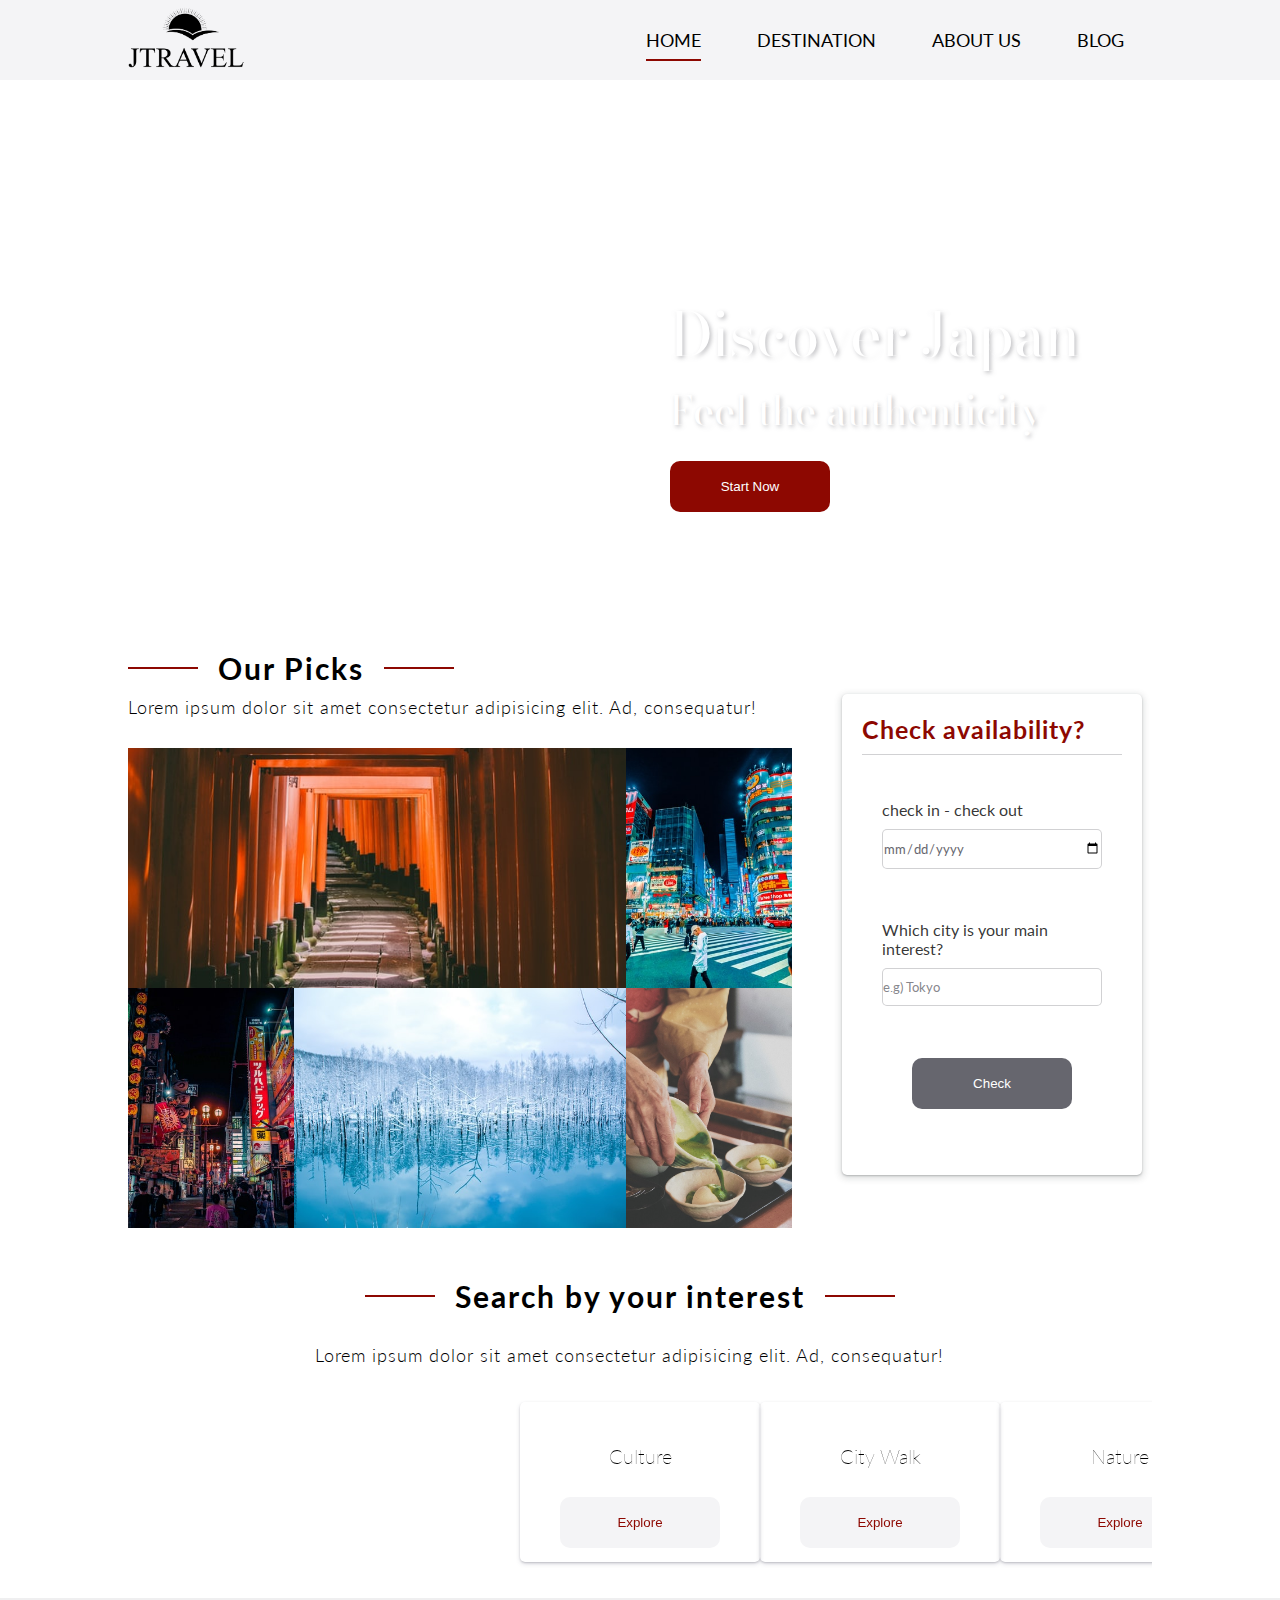
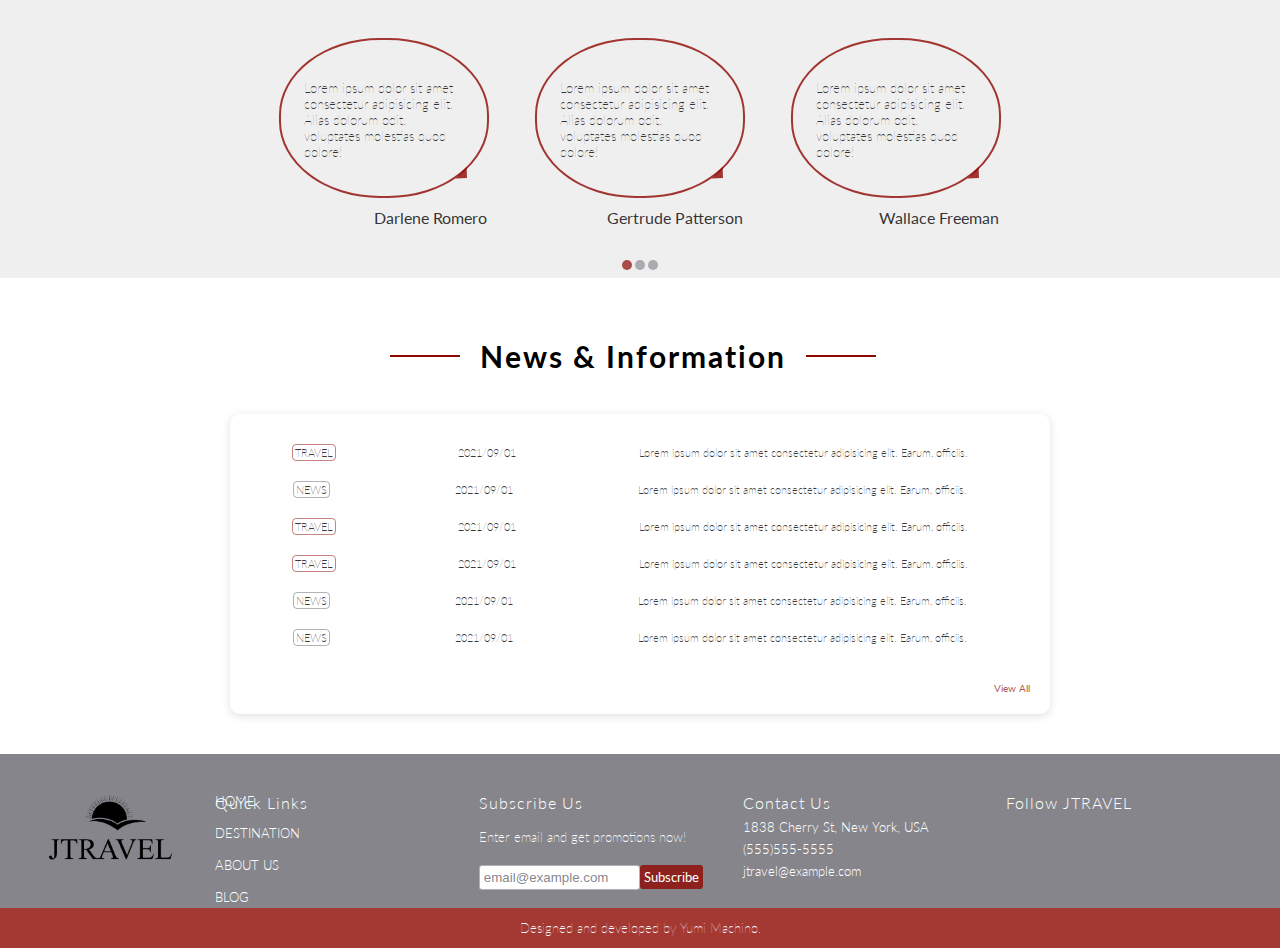
==== commit baa042eb: "Add a loader" ====
--- a/index.html
+++ b/index.html
@@ -26,671 +26,688 @@
     <title>jtravel tour - make memorable experience</title>
   </head>
   <body>
-    <!-- Navbar -->
-    <nav class="navbar">
-      <div class="container">
-        <a href="index.html" class="logo">
-          <img src="images/JTRAVEL-logo.png" alt="jtravel logo" />
-        </a>
-        <!-- responsive nav-->
-        <div class="hamburger-menu">
-          <input type="checkbox" id="menu-btn-check" />
-          <label for="menu-btn-check" class="menu-btn">
-            <span></span>
-          </label>
-          <div class="menu-content">
-            <a href="index.html" class="mobile-nav-link">Home</a>
-            <div class="mobile-dropdown">
-              <a href="destination.html" class="mobile-nav-link"
-                >Destination
-              </a>
-              <i class="fas fa-chevron-down"></i>
-              <div class="mobile-dropdown-content">
-                <a href="destination.html" class="mobile-dropdown-link"
+    <div class="loader">
+      <div class="tr-1"></div>
+      <div class="tr-2"></div>
+      <h4 class="loading-text">loading...</h4>
+    </div>
+    <div class="main-content">
+      <!-- Navbar -->
+      <nav class="navbar">
+        <div class="container">
+          <a href="index.html" class="logo">
+            <img src="images/JTRAVEL-logo.png" alt="jtravel logo" />
+          </a>
+          <!-- responsive nav-->
+          <div class="hamburger-menu">
+            <input type="checkbox" id="menu-btn-check" />
+            <label for="menu-btn-check" class="menu-btn">
+              <span></span>
+            </label>
+            <div class="menu-content">
+              <a href="index.html" class="mobile-nav-link">Home</a>
+              <div class="mobile-dropdown">
+                <a href="destination.html" class="mobile-nav-link"
+                  >Destination
+                </a>
+                <i class="fas fa-chevron-down"></i>
+                <div class="mobile-dropdown-content">
+                  <a href="destination.html" class="mobile-dropdown-link"
+                    >Tour package</a
+                  >
+                  <a href="destination.html" class="mobile-dropdown-link"
+                    >Featured package</a
+                  >
+                </div>
+              </div>
+              <div class="mobile-dropdown">
+                <a href="about.html" class="mobile-nav-link">About Us</a>
+                <i class="fas fa-chevron-down"></i>
+                <div class="mobile-dropdown-content">
+                  <a href="about.html" class="mobile-dropdown-link">Team</a>
+                  <a href="about.html" class="mobile-dropdown-link">FAQ</a>
+                  <a href="about.html" class="mobile-dropdown-link"
+                    >Contact Us</a
+                  >
+                </div>
+              </div>
+              <a href="blog.html" class="mobile-nav-link">Blog</a>
+            </div>
+          </div>
+          <!-- end of responsive nav -->
+          <div class="navbar-items">
+            <a href="index.html" class="navbar-link active">Home</a>
+            <div class="dropdown">
+              <a href="destination.html" class="dropbtn navbar-link"
+                >Destination</a
+              >
+              <div class="dropdown-content">
+                <a href="destination.html" class="dropdown-link"
                   >Tour package</a
                 >
-                <a href="destination.html" class="mobile-dropdown-link"
+                <a href="destination.html" class="dropdown-link"
                   >Featured package</a
                 >
               </div>
             </div>
-            <div class="mobile-dropdown">
-              <a href="about.html" class="mobile-nav-link">About Us</a>
-              <i class="fas fa-chevron-down"></i>
-              <div class="mobile-dropdown-content">
-                <a href="about.html" class="mobile-dropdown-link">Team</a>
-                <a href="about.html" class="mobile-dropdown-link">FAQ</a>
-                <a href="about.html" class="mobile-dropdown-link">Contact Us</a>
-              </div>
-            </div>
-            <a href="blog.html" class="mobile-nav-link">Blog</a>
-          </div>
-        </div>
-        <!-- end of responsive nav -->
-        <div class="navbar-items">
-          <a href="index.html" class="navbar-link active">Home</a>
-          <div class="dropdown">
-            <a href="destination.html" class="dropbtn navbar-link"
-              >Destination</a
-            >
-            <div class="dropdown-content">
-              <a href="destination.html" class="dropdown-link">Tour package</a>
-              <a href="destination.html" class="dropdown-link"
-                >Featured package</a
-              >
-            </div>
-          </div>
-          <div class="dropdown">
-            <a href="about.html" class="dropbtn navbar-link">About Us</a>
-            <div class="dropdown-content">
-              <a href="about.html" class="dropdown-link">Team</a>
-              <a href="about.html" class="dropdown-link">FAQ</a>
-              <a href="about.html" class="dropdown-link">Contact Us</a>
-            </div>
-          </div>
-          <a href="blog.html" class="navbar-link">Blog</a>
-        </div>
-      </div>
-    </nav>
-    <!-- Hero -->
-    <section class="hero">
-      <div class="hero-bg bg-1"><img src="images/hero-1.jpg" alt="" /></div>
-      <div class="hero-bg bg-2"><img src="images/hero-2.jpg" alt="" /></div>
-      <div class="hero-bg bg-3"><img src="images/hero-3.jpg" alt="" /></div>
-      <div class="hero-heading">
-        <h1 class="hero-heading-main">Discover Japan</h1>
-        <h2 class="hero-heading-sub">Feel the authenticity</h2>
-        <a href="destination.html">
-          <button class="btn primary-btn">Start Now</button>
-        </a>
-      </div>
-    </section>
-
-    <!-- Picks -->
-    <section class="picks">
-      <div class="container">
-        <div class="picks-left">
-          <h3 class="section-title">Our Picks</h3>
+            <div class="dropdown">
+              <a href="about.html" class="dropbtn navbar-link">About Us</a>
+              <div class="dropdown-content">
+                <a href="about.html" class="dropdown-link">Team</a>
+                <a href="about.html" class="dropdown-link">FAQ</a>
+                <a href="about.html" class="dropdown-link">Contact Us</a>
+              </div>
+            </div>
+            <a href="blog.html" class="navbar-link">Blog</a>
+          </div>
+        </div>
+      </nav>
+      <!-- Hero -->
+      <section class="hero">
+        <div class="hero-bg bg-1"><img src="images/hero-1.jpg" alt="" /></div>
+        <div class="hero-bg bg-2"><img src="images/hero-2.jpg" alt="" /></div>
+        <div class="hero-bg bg-3"><img src="images/hero-3.jpg" alt="" /></div>
+        <div class="hero-heading">
+          <h1 class="hero-heading-main">Discover Japan</h1>
+          <h2 class="hero-heading-sub">Feel the authenticity</h2>
+          <a href="destination.html">
+            <button class="btn primary-btn">Start Now</button>
+          </a>
+        </div>
+      </section>
+
+      <!-- Picks -->
+      <section class="picks">
+        <div class="container">
+          <div class="picks-left">
+            <h3 class="section-title">Our Picks</h3>
+            <p class="section-paragraph">
+              Lorem ipsum dolor sit amet consectetur adipisicing elit. Ad,
+              consequatur!
+            </p>
+            <div class="pick-card-wrapper">
+              <div class="pick">
+                <img src="images/pick-1.jpg" alt="Fushimi Inari Shrine" />
+                <div class="pick-info">
+                  <h4 class="pick-title">Fushimi Inari Shrine</h4>
+                  <button id="pick-1-btn" class="btn tertiary-btn pick-btn">
+                    Check
+                  </button>
+                </div>
+              </div>
+              <div class="pick">
+                <img src="images/pick-2.jpg" alt="Shibuya, Tokyo" />
+                <div class="pick-info">
+                  <h4 class="pick-title">Shibuya, Tokyo</h4>
+                  <button id="pick-2-btn" class="btn tertiary-btn pick-btn">
+                    Check
+                  </button>
+                </div>
+              </div>
+              <div class="pick">
+                <img src="images/pick-3.jpg" alt="Osaka" />
+                <div class="pick-info">
+                  <h4 class="pick-title">Osaka</h4>
+                  <button id="pick-3-btn" class="btn tertiary-btn pick-btn">
+                    Check
+                  </button>
+                </div>
+              </div>
+              <div class="pick">
+                <img src="images/pick-4.jpg" alt="" />
+                <div class="pick-info">
+                  <h4 class="pick-title">Furano, Hokkaido</h4>
+                  <button id="pick-4-btn" class="btn tertiary-btn pick-btn">
+                    Check
+                  </button>
+                </div>
+              </div>
+              <div class="pick">
+                <img src="images/pick-5.jpg" alt="" />
+                <div class="pick-info">
+                  <h4 class="pick-title">Cuisine</h4>
+                  <button id="pick-5-btn" class="btn tertiary-btn pick-btn">
+                    Check
+                  </button>
+                </div>
+              </div>
+            </div>
+          </div>
+          <div class="picks-right">
+            <h4 class="form-title">Check availability?</h4>
+            <form>
+              <div class="inputs-group">
+                <label for="date">check in - check out</label>
+                <input
+                  type="date"
+                  class="input-field"
+                  placeholder="mm/dd/yy - mm/dd/yyyy"
+                />
+              </div>
+              <div class="inputs-group">
+                <label for="city">Which city is your main interest?</label>
+                <input
+                  type="text"
+                  class="input-field"
+                  placeholder="e.g) Tokyo"
+                />
+              </div>
+              <input type="submit" value="Check" class="btn secondary-btn" />
+            </form>
+          </div>
+        </div>
+      </section>
+
+      <!-- Interests -->
+      <section class="interest">
+        <div class="container">
+          <div class="title-wrapper">
+            <h3 class="section-title">Search by your interest</h3>
+          </div>
           <p class="section-paragraph">
             Lorem ipsum dolor sit amet consectetur adipisicing elit. Ad,
             consequatur!
           </p>
-          <div class="pick-card-wrapper">
-            <div class="pick">
-              <img src="images/pick-1.jpg" alt="Fushimi Inari Shrine" />
-              <div class="pick-info">
-                <h4 class="pick-title">Fushimi Inari Shrine</h4>
-                <button id="pick-1-btn" class="btn tertiary-btn pick-btn">
-                  Check
-                </button>
-              </div>
-            </div>
-            <div class="pick">
-              <img src="images/pick-2.jpg" alt="Shibuya, Tokyo" />
-              <div class="pick-info">
-                <h4 class="pick-title">Shibuya, Tokyo</h4>
-                <button id="pick-2-btn" class="btn tertiary-btn pick-btn">
-                  Check
-                </button>
-              </div>
-            </div>
-            <div class="pick">
-              <img src="images/pick-3.jpg" alt="Osaka" />
-              <div class="pick-info">
-                <h4 class="pick-title">Osaka</h4>
-                <button id="pick-3-btn" class="btn tertiary-btn pick-btn">
-                  Check
-                </button>
-              </div>
-            </div>
-            <div class="pick">
-              <img src="images/pick-4.jpg" alt="" />
-              <div class="pick-info">
-                <h4 class="pick-title">Furano, Hokkaido</h4>
-                <button id="pick-4-btn" class="btn tertiary-btn pick-btn">
-                  Check
-                </button>
-              </div>
-            </div>
-            <div class="pick">
-              <img src="images/pick-5.jpg" alt="" />
-              <div class="pick-info">
-                <h4 class="pick-title">Cuisine</h4>
-                <button id="pick-5-btn" class="btn tertiary-btn pick-btn">
-                  Check
-                </button>
-              </div>
-            </div>
-          </div>
-        </div>
-        <div class="picks-right">
-          <h4 class="form-title">Check availability?</h4>
-          <form>
-            <div class="inputs-group">
-              <label for="date">check in - check out</label>
-              <input
-                type="date"
-                class="input-field"
-                placeholder="mm/dd/yy - mm/dd/yyyy"
-              />
-            </div>
-            <div class="inputs-group">
-              <label for="city">Which city is your main interest?</label>
-              <input type="text" class="input-field" placeholder="e.g) Tokyo" />
-            </div>
-            <input type="submit" value="Check" class="btn secondary-btn" />
-          </form>
+          <div class="swiper mySwiper">
+            <div class="interest-cards swiper-wrapper">
+              <div class="interest-card swiper-slide">
+                <div class="interest-icon">
+                  <i class="fas fa-book-open fa-5x"></i>
+                </div>
+                <h5 class="interest-title">Culture</h5>
+                <a href="destination.html">
+                  <button class="btn tertiary-btn">Explore</button>
+                </a>
+              </div>
+
+              <div class="interest-card swiper-slide">
+                <div class="interest-icon">
+                  <i class="fas fa-city fa-5x"></i>
+                </div>
+                <h5 class="interest-title">City Walk</h5>
+                <a href="destination.html">
+                  <button class="btn tertiary-btn">Explore</button>
+                </a>
+              </div>
+
+              <div class="interest-card swiper-slide">
+                <div class="interest-icon">
+                  <i class="fas fa-leaf fa-5x"></i>
+                </div>
+                <h5 class="interest-title">Nature</h5>
+                <a href="destination.html">
+                  <button class="btn tertiary-btn">Explore</button>
+                </a>
+              </div>
+              <div class="interest-card swiper-slide">
+                <div class="interest-icon">
+                  <i class="fas fa-hiking fa-5x"></i>
+                </div>
+                <h5 class="interest-title">Adventure</h5>
+                <a href="destination.html">
+                  <button class="btn tertiary-btn">Explore</button>
+                </a>
+              </div>
+              <div class="interest-card swiper-slide">
+                <div class="interest-icon">
+                  <i class="fas fa-utensils fa-5x"></i>
+                </div>
+                <h5 class="interest-title">Cuisine</h5>
+                <a href="destination.html">
+                  <button class="btn tertiary-btn">Explore</button>
+                </a>
+              </div>
+              <div class="interest-card swiper-slide">
+                <div class="interest-icon">
+                  <i class="fas fa-umbrella-beach fa-5x"></i>
+                </div>
+                <h5 class="interest-title">Holiday</h5>
+                <a href="destination.html">
+                  <button class="btn tertiary-btn">Explore</button>
+                </a>
+              </div>
+            </div>
+          </div>
+        </div>
+      </section>
+
+      <!-- testimonial -->
+      <section class="testimonials">
+        <div class="indicators">
+          <span class="left-arrow">
+            <i class="fas fa-chevron-left"></i>
+          </span>
+          <span class="right-arrow">
+            <i class="fas fa-chevron-right"></i>
+          </span>
+          <span class="pg pagination-1 open"></span>
+          <span class="pg pagination-2"></span>
+          <span class="pg pagination-3"></span>
+        </div>
+        <div class="container">
+          <!-- testimonials page 1-->
+          <div class="testimonials-page open">
+            <div class="testimonial">
+              <div class="testimonial-wrapper">
+                <div class="testimonial-icon">
+                  <i class="fas fa-quote-left"></i>
+                </div>
+                <p class="testimonial-text">
+                  Lorem ipsum dolor sit amet consectetur adipisicing elit. Alias
+                  dolorum odit, voluptates molestias quod dolore!
+                </p>
+              </div>
+
+              <h5 class="testimonial-name">Darlene Romero</h5>
+              <p class="testimonial-rating">
+                <i class="fas fa-star"></i>
+                <i class="fas fa-star"></i>
+                <i class="fas fa-star"></i>
+                <i class="fas fa-star"></i>
+                <i class="fas fa-star"></i>
+              </p>
+            </div>
+
+            <div class="testimonial">
+              <div class="testimonial-wrapper">
+                <div class="testimonial-icon">
+                  <i class="fas fa-quote-left"></i>
+                </div>
+                <p class="testimonial-text">
+                  Lorem ipsum dolor sit amet consectetur adipisicing elit. Alias
+                  dolorum odit, voluptates molestias quod dolore!
+                </p>
+              </div>
+              <h5 class="testimonial-name">Gertrude Patterson</h5>
+              <p class="testimonial-rating">
+                <i class="fas fa-star"></i>
+                <i class="fas fa-star"></i>
+                <i class="fas fa-star"></i>
+                <i class="fas fa-star"></i>
+                <i class="far fa-star"></i>
+              </p>
+            </div>
+            <div class="testimonial">
+              <div class="testimonial-wrapper">
+                <div class="testimonial-icon">
+                  <i class="fas fa-quote-left"></i>
+                </div>
+                <p class="testimonial-text">
+                  Lorem ipsum dolor sit amet consectetur adipisicing elit. Alias
+                  dolorum odit, voluptates molestias quod dolore!
+                </p>
+              </div>
+              <h5 class="testimonial-name">Wallace Freeman</h5>
+              <p class="testimonial-rating">
+                <i class="fas fa-star"></i>
+                <i class="fas fa-star"></i>
+                <i class="fas fa-star"></i>
+                <i class="fas fa-star"></i>
+                <i class="far fa-star"></i>
+              </p>
+            </div>
+          </div>
+
+          <!-- testimonial page 2-->
+          <div class="testimonials-page">
+            <div class="testimonial">
+              <div class="testimonial-wrapper">
+                <div class="testimonial-icon">
+                  <i class="fas fa-quote-left"></i>
+                </div>
+                <p class="testimonial-text">
+                  Lorem ipsum dolor sit amet consectetur adipisicing elit. Alias
+                  dolorum odit, voluptates molestias quod dolore!
+                </p>
+              </div>
+              <h5 class="testimonial-name">Louis Lawrence</h5>
+              <p class="testimonial-rating">
+                <i class="fas fa-star"></i>
+                <i class="fas fa-star"></i>
+                <i class="fas fa-star"></i>
+                <i class="fas fa-star"></i>
+                <i class="fas fa-star"></i>
+              </p>
+            </div>
+            <div class="testimonial">
+              <div class="testimonial-wrapper">
+                <div class="testimonial-icon">
+                  <i class="fas fa-quote-left"></i>
+                </div>
+                <p class="testimonial-text">
+                  Lorem ipsum dolor sit amet consectetur adipisicing elit. Alias
+                  dolorum odit, voluptates molestias quod dolore!
+                </p>
+              </div>
+              <h5 class="testimonial-name">Lorraine Phillips</h5>
+              <p class="testimonial-rating">
+                <i class="fas fa-star"></i>
+                <i class="fas fa-star"></i>
+                <i class="fas fa-star"></i>
+                <i class="fas fa-star"></i>
+                <i class="far fa-star"></i>
+              </p>
+            </div>
+            <div class="testimonial">
+              <div class="testimonial-wrapper">
+                <div class="testimonial-icon">
+                  <i class="fas fa-quote-left"></i>
+                </div>
+                <p class="testimonial-text">
+                  Lorem ipsum dolor sit amet consectetur adipisicing elit. Alias
+                  dolorum odit, voluptates molestias quod dolore!
+                </p>
+              </div>
+              <h5 class="testimonial-name">Johnni Fox</h5>
+              <p class="testimonial-rating">
+                <i class="fas fa-star"></i>
+                <i class="fas fa-star"></i>
+                <i class="fas fa-star"></i>
+                <i class="far fa-star"></i>
+                <i class="far fa-star"></i>
+              </p>
+            </div>
+          </div>
+
+          <!-- testimonial page 3-->
+          <div class="testimonials-page">
+            <div class="testimonial">
+              <div class="testimonial-wrapper">
+                <div class="testimonial-icon">
+                  <i class="fas fa-quote-left"></i>
+                </div>
+                <p class="testimonial-text">
+                  Lorem ipsum dolor sit amet consectetur adipisicing elit. Alias
+                  dolorum odit, voluptates molestias quod dolore!
+                </p>
+              </div>
+              <h5 class="testimonial-name">Ritthy Silva</h5>
+              <p class="testimonial-rating">
+                <i class="fas fa-star"></i>
+                <i class="fas fa-star"></i>
+                <i class="fas fa-star"></i>
+                <i class="fas fa-star"></i>
+                <i class="far fa-star"></i>
+              </p>
+            </div>
+            <div class="testimonial">
+              <div class="testimonial-wrapper">
+                <div class="testimonial-icon">
+                  <i class="fas fa-quote-left"></i>
+                </div>
+                <p class="testimonial-text">
+                  Lorem ipsum dolor sit amet consectetur adipisicing elit. Alias
+                  dolorum odit, voluptates molestias quod dolore!
+                </p>
+              </div>
+              <h5 class="testimonial-name">Gloria Jimenez</h5>
+              <p class="testimonial-rating">
+                <i class="fas fa-star"></i>
+                <i class="fas fa-star"></i>
+                <i class="fas fa-star"></i>
+                <i class="far fa-star"></i>
+                <i class="far fa-star"></i>
+              </p>
+            </div>
+            <div class="testimonial">
+              <div class="testimonial-wrapper">
+                <div class="testimonial-icon">
+                  <i class="fas fa-quote-left"></i>
+                </div>
+                <p class="testimonial-text">
+                  Lorem ipsum dolor sit amet consectetur adipisicing elit. Alias
+                  dolorum odit, voluptates molestias quod dolore!
+                </p>
+              </div>
+              <h5 class="testimonial-name">Robert Mitchell</h5>
+              <p class="testimonial-rating">
+                <i class="fas fa-star"></i>
+                <i class="fas fa-star"></i>
+                <i class="far fa-star"></i>
+                <i class="far fa-star"></i>
+                <i class="far fa-star"></i>
+              </p>
+            </div>
+          </div>
+        </div>
+      </section>
+
+      <!-- News-->
+      <section class="news">
+        <div class="container">
+          <div class="title-wrapper">
+            <h3 class="section-title">News & Information</h3>
+          </div>
+          <div class="news-wrapper">
+            <div class="news-block">
+              <span class="travel-tag">TRAVEL</span>
+              <span class="date">2021/09/01</span>
+              <p class="news-text">
+                Lorem ipsum dolor sit amet consectetur adipisicing elit. Earum,
+                officiis.
+              </p>
+            </div>
+            <div class="news-block">
+              <span class="news-tag">NEWS</span>
+              <span class="date">2021/09/01</span>
+              <p class="news-text">
+                Lorem ipsum dolor sit amet consectetur adipisicing elit. Earum,
+                officiis.
+              </p>
+            </div>
+            <div class="news-block">
+              <span class="travel-tag">TRAVEL</span>
+              <span class="date">2021/09/01</span>
+              <p class="news-text">
+                Lorem ipsum dolor sit amet consectetur adipisicing elit. Earum,
+                officiis.
+              </p>
+            </div>
+            <div class="news-block">
+              <span class="travel-tag">TRAVEL</span>
+              <span class="date">2021/09/01</span>
+              <p class="news-text">
+                Lorem ipsum dolor sit amet consectetur adipisicing elit. Earum,
+                officiis.
+              </p>
+            </div>
+            <div class="news-block">
+              <span class="news-tag">NEWS</span>
+              <span class="date">2021/09/01</span>
+              <p class="news-text">
+                Lorem ipsum dolor sit amet consectetur adipisicing elit. Earum,
+                officiis.
+              </p>
+            </div>
+            <div class="news-block">
+              <span class="news-tag">NEWS</span>
+              <span class="date">2021/09/01</span>
+              <p class="news-text">
+                Lorem ipsum dolor sit amet consectetur adipisicing elit. Earum,
+                officiis.
+              </p>
+            </div>
+
+            <a href="#" class="news-link"
+              ><i class="fas fa-long-arrow-alt-right"></i> View All</a
+            >
+          </div>
+        </div>
+      </section>
+
+      <div class="footer-links">
+        <div class="footer-links-wrapper">
+          <a class="footer-logo" href="index.html">
+            <img src="images/JTRAVEL-logo.png" alt="jtravel logo" />
+          </a>
+
+          <div class="footer-link-items">
+            <h5 class="footer-link-title">Quick Links</h5>
+            <div class="footer-link-wrapper">
+              <a href="index.html" class="footer-link">HOME</a>
+              <a href="destination.html" class="footer-link">DESTINATION</a>
+              <a href="about.html" class="footer-link">ABOUT US</a>
+              <a href="blog.html" class="footer-link">BLOG</a>
+            </div>
+          </div>
+          <div class="footer-link-items">
+            <h5 class="footer-link-title">Subscribe Us</h5>
+            <div class="footer-link-wrapper">
+              <p class="subscribe-text">Enter email and get promotions now!</p>
+              <form>
+                <div class="input-details">
+                  <div class="input-detail">
+                    <input type="email" placeholder="email@example.com" />
+                  </div>
+                  <div class="input-detail">
+                    <input type="submit" value="Subscribe" />
+                  </div>
+                </div>
+              </form>
+            </div>
+          </div>
+          <div class="footer-link-items">
+            <div class="footer-link-title">Contact Us</div>
+            <div class="footer-link-wrapper">
+              <p class="contact-text">1838 Cherry St, New York, USA</p>
+              <p class="contact-text">(555)555-5555</p>
+              <p class="contact-text">jtravel@example.com</p>
+            </div>
+          </div>
+          <div class="footer-link-items">
+            <div class="footer-link-title">Follow JTRAVEL</div>
+            <div class="footer-link-wrapper">
+              <span class="fab fa-facebook-square"></span>
+              <span class="fab fa-instagram-square"></span>
+              <span class="fab fa-twitter-square"></span>
+            </div>
+          </div>
         </div>
       </div>
-    </section>
-
-    <!-- Interests -->
-    <section class="interest">
-      <div class="container">
-        <div class="title-wrapper">
-          <h3 class="section-title">Search by your interest</h3>
-        </div>
-        <p class="section-paragraph">
-          Lorem ipsum dolor sit amet consectetur adipisicing elit. Ad,
-          consequatur!
-        </p>
-        <div class="swiper mySwiper">
-          <div class="interest-cards swiper-wrapper">
-            <div class="interest-card swiper-slide">
-              <div class="interest-icon">
-                <i class="fas fa-book-open fa-5x"></i>
-              </div>
-              <h5 class="interest-title">Culture</h5>
-              <a href="destination.html">
-                <button class="btn tertiary-btn">Explore</button>
-              </a>
-            </div>
-
-            <div class="interest-card swiper-slide">
-              <div class="interest-icon">
-                <i class="fas fa-city fa-5x"></i>
-              </div>
-              <h5 class="interest-title">City Walk</h5>
-              <a href="destination.html">
-                <button class="btn tertiary-btn">Explore</button>
-              </a>
-            </div>
-
-            <div class="interest-card swiper-slide">
-              <div class="interest-icon">
-                <i class="fas fa-leaf fa-5x"></i>
-              </div>
-              <h5 class="interest-title">Nature</h5>
-              <a href="destination.html">
-                <button class="btn tertiary-btn">Explore</button>
-              </a>
-            </div>
-            <div class="interest-card swiper-slide">
-              <div class="interest-icon">
-                <i class="fas fa-hiking fa-5x"></i>
-              </div>
-              <h5 class="interest-title">Adventure</h5>
-              <a href="destination.html">
-                <button class="btn tertiary-btn">Explore</button>
-              </a>
-            </div>
-            <div class="interest-card swiper-slide">
-              <div class="interest-icon">
-                <i class="fas fa-utensils fa-5x"></i>
-              </div>
-              <h5 class="interest-title">Cuisine</h5>
-              <a href="destination.html">
-                <button class="btn tertiary-btn">Explore</button>
-              </a>
-            </div>
-            <div class="interest-card swiper-slide">
-              <div class="interest-icon">
-                <i class="fas fa-umbrella-beach fa-5x"></i>
-              </div>
-              <h5 class="interest-title">Holiday</h5>
-              <a href="destination.html">
-                <button class="btn tertiary-btn">Explore</button>
-              </a>
-            </div>
+      <footer class="footer">
+        <p class="footer-text">Designed and developed by Yumi Machino.</p>
+      </footer>
+      <!-- Picks modal -->
+      <div id="modal-1" class="modal">
+        <!-- modal content -->
+        <div class="modal-content">
+          <span id="modal-close-1" class="modal-close">&times;</span>
+          <div class="img-wrapper">
+            <img src="images/pick-1.jpg" alt="Fushimi Inari Shrine" />
+          </div>
+          <div class="modal-text">
+            <h4 class="modal-title">Fushimi Inari Shrine</h4>
+            <span class="culture">Culture</span>
+            <p class="modal-location">Kyoto</p>
+            <p class="modal-paragraph">
+              Lorem, ipsum dolor sit amet consectetur adipisicing elit.
+              Voluptas, cum?Lorem ipsum dolor sit amet consectetur adipisicing
+              elit. Ad voluptas mollitia laboriosam quisquam officia veniam
+              quod, repudiandae voluptatum soluta reiciendis.
+            </p>
+            <a href="tour_detail.html">
+              <button class="btn primary-btn">Check detail</button>
+            </a>
           </div>
         </div>
       </div>
-    </section>
-
-    <!-- testimonial -->
-    <section class="testimonials">
-      <div class="indicators">
-        <span class="left-arrow">
-          <i class="fas fa-chevron-left"></i>
-        </span>
-        <span class="right-arrow">
-          <i class="fas fa-chevron-right"></i>
-        </span>
-        <span class="pg pagination-1 open"></span>
-        <span class="pg pagination-2"></span>
-        <span class="pg pagination-3"></span>
+      <div id="modal-2" class="modal">
+        <!-- modal content -->
+        <div class="modal-content">
+          <span id="modal-close-2" class="modal-close">&times;</span>
+          <div class="img-wrapper">
+            <img src="images/pick-2.jpg" alt="Shibuya, Tokyo" />
+          </div>
+          <div class="modal-text">
+            <h4 class="modal-title">Shibuya, Tokyo</h4>
+            <span class="experience">Experience</span>
+            <p class="modal-location">Tokyo</p>
+            <p class="modal-paragraph">
+              Lorem, ipsum dolor sit amet consectetur adipisicing elit.
+              Voluptas, cum?Lorem ipsum dolor sit amet consectetur adipisicing
+              elit. Ad voluptas mollitia laboriosam quisquam officia veniam
+              quod, repudiandae voluptatum soluta reiciendis.
+            </p>
+            <a href="tour_detail.html">
+              <button class="btn primary-btn">Check detail</button>
+            </a>
+          </div>
+        </div>
       </div>
-      <div class="container">
-        <!-- testimonials page 1-->
-        <div class="testimonials-page open">
-          <div class="testimonial">
-            <div class="testimonial-wrapper">
-              <div class="testimonial-icon">
-                <i class="fas fa-quote-left"></i>
-              </div>
-              <p class="testimonial-text">
-                Lorem ipsum dolor sit amet consectetur adipisicing elit. Alias
-                dolorum odit, voluptates molestias quod dolore!
-              </p>
-            </div>
-
-            <h5 class="testimonial-name">Darlene Romero</h5>
-            <p class="testimonial-rating">
-              <i class="fas fa-star"></i>
-              <i class="fas fa-star"></i>
-              <i class="fas fa-star"></i>
-              <i class="fas fa-star"></i>
-              <i class="fas fa-star"></i>
+      <div id="modal-3" class="modal">
+        <!-- modal content -->
+        <div class="modal-content">
+          <span id="modal-close-3" class="modal-close">&times;</span>
+          <div class="img-wrapper">
+            <img src="images/pick-3.jpg" alt="Osaka" />
+          </div>
+          <div class="modal-text">
+            <h4 class="modal-title">Osaka</h4>
+            <span class="food">Food</span>
+            <p class="modal-location">Osaka</p>
+            <p class="modal-paragraph">
+              Lorem, ipsum dolor sit amet consectetur adipisicing elit.
+              Voluptas, cum?Lorem ipsum dolor sit amet consectetur adipisicing
+              elit. Ad voluptas mollitia laboriosam quisquam officia veniam
+              quod, repudiandae voluptatum soluta reiciendis.
             </p>
-          </div>
-
-          <div class="testimonial">
-            <div class="testimonial-wrapper">
-              <div class="testimonial-icon">
-                <i class="fas fa-quote-left"></i>
-              </div>
-              <p class="testimonial-text">
-                Lorem ipsum dolor sit amet consectetur adipisicing elit. Alias
-                dolorum odit, voluptates molestias quod dolore!
-              </p>
-            </div>
-            <h5 class="testimonial-name">Gertrude Patterson</h5>
-            <p class="testimonial-rating">
-              <i class="fas fa-star"></i>
-              <i class="fas fa-star"></i>
-              <i class="fas fa-star"></i>
-              <i class="fas fa-star"></i>
-              <i class="far fa-star"></i>
+            <a href="tour_detail.html">
+              <button class="btn primary-btn">Check detail</button>
+            </a>
+          </div>
+        </div>
+      </div>
+      <div id="modal-4" class="modal">
+        <!-- modal content -->
+        <div class="modal-content">
+          <span id="modal-close-4" class="modal-close">&times;</span>
+          <div class="img-wrapper">
+            <img src="images/pick-4.jpg" alt="Furano, Hokkaido" />
+          </div>
+          <div class="modal-text">
+            <h4 class="modal-title">Furano, Hokkaido</h4>
+            <span class="nature">Nature</span>
+            <p class="modal-location">Hokkaido</p>
+            <p class="modal-paragraph">
+              Lorem, ipsum dolor sit amet consectetur adipisicing elit.
+              Voluptas, cum?Lorem ipsum dolor sit amet consectetur adipisicing
+              elit. Ad voluptas mollitia laboriosam quisquam officia veniam
+              quod, repudiandae voluptatum soluta reiciendis.
             </p>
-          </div>
-          <div class="testimonial">
-            <div class="testimonial-wrapper">
-              <div class="testimonial-icon">
-                <i class="fas fa-quote-left"></i>
-              </div>
-              <p class="testimonial-text">
-                Lorem ipsum dolor sit amet consectetur adipisicing elit. Alias
-                dolorum odit, voluptates molestias quod dolore!
-              </p>
-            </div>
-            <h5 class="testimonial-name">Wallace Freeman</h5>
-            <p class="testimonial-rating">
-              <i class="fas fa-star"></i>
-              <i class="fas fa-star"></i>
-              <i class="fas fa-star"></i>
-              <i class="fas fa-star"></i>
-              <i class="far fa-star"></i>
+            <a href="tour_detail.html">
+              <button class="btn primary-btn">Check detail</button>
+            </a>
+          </div>
+        </div>
+      </div>
+      <div id="modal-5" class="modal">
+        <!-- modal content -->
+        <div class="modal-content">
+          <span id="modal-close-5" class="modal-close">&times;</span>
+          <div class="img-wrapper">
+            <img src="images/pick-5.jpg" alt="Pouring matcha on icecream" />
+          </div>
+          <div class="modal-text">
+            <h4 class="modal-title">Cuisine</h4>
+            <span class="food">Culture</span>
+            <p class="modal-location">Kyoto</p>
+            <p class="modal-paragraph">
+              Lorem, ipsum dolor sit amet consectetur adipisicing elit.
+              Voluptas, cum?Lorem ipsum dolor sit amet consectetur adipisicing
+              elit. Ad voluptas mollitia laboriosam quisquam officia veniam
+              quod, repudiandae voluptatum soluta reiciendis.
             </p>
-          </div>
-        </div>
-
-        <!-- testimonial page 2-->
-        <div class="testimonials-page">
-          <div class="testimonial">
-            <div class="testimonial-wrapper">
-              <div class="testimonial-icon">
-                <i class="fas fa-quote-left"></i>
-              </div>
-              <p class="testimonial-text">
-                Lorem ipsum dolor sit amet consectetur adipisicing elit. Alias
-                dolorum odit, voluptates molestias quod dolore!
-              </p>
-            </div>
-            <h5 class="testimonial-name">Louis Lawrence</h5>
-            <p class="testimonial-rating">
-              <i class="fas fa-star"></i>
-              <i class="fas fa-star"></i>
-              <i class="fas fa-star"></i>
-              <i class="fas fa-star"></i>
-              <i class="fas fa-star"></i>
-            </p>
-          </div>
-          <div class="testimonial">
-            <div class="testimonial-wrapper">
-              <div class="testimonial-icon">
-                <i class="fas fa-quote-left"></i>
-              </div>
-              <p class="testimonial-text">
-                Lorem ipsum dolor sit amet consectetur adipisicing elit. Alias
-                dolorum odit, voluptates molestias quod dolore!
-              </p>
-            </div>
-            <h5 class="testimonial-name">Lorraine Phillips</h5>
-            <p class="testimonial-rating">
-              <i class="fas fa-star"></i>
-              <i class="fas fa-star"></i>
-              <i class="fas fa-star"></i>
-              <i class="fas fa-star"></i>
-              <i class="far fa-star"></i>
-            </p>
-          </div>
-          <div class="testimonial">
-            <div class="testimonial-wrapper">
-              <div class="testimonial-icon">
-                <i class="fas fa-quote-left"></i>
-              </div>
-              <p class="testimonial-text">
-                Lorem ipsum dolor sit amet consectetur adipisicing elit. Alias
-                dolorum odit, voluptates molestias quod dolore!
-              </p>
-            </div>
-            <h5 class="testimonial-name">Johnni Fox</h5>
-            <p class="testimonial-rating">
-              <i class="fas fa-star"></i>
-              <i class="fas fa-star"></i>
-              <i class="fas fa-star"></i>
-              <i class="far fa-star"></i>
-              <i class="far fa-star"></i>
-            </p>
-          </div>
-        </div>
-
-        <!-- testimonial page 3-->
-        <div class="testimonials-page">
-          <div class="testimonial">
-            <div class="testimonial-wrapper">
-              <div class="testimonial-icon">
-                <i class="fas fa-quote-left"></i>
-              </div>
-              <p class="testimonial-text">
-                Lorem ipsum dolor sit amet consectetur adipisicing elit. Alias
-                dolorum odit, voluptates molestias quod dolore!
-              </p>
-            </div>
-            <h5 class="testimonial-name">Ritthy Silva</h5>
-            <p class="testimonial-rating">
-              <i class="fas fa-star"></i>
-              <i class="fas fa-star"></i>
-              <i class="fas fa-star"></i>
-              <i class="fas fa-star"></i>
-              <i class="far fa-star"></i>
-            </p>
-          </div>
-          <div class="testimonial">
-            <div class="testimonial-wrapper">
-              <div class="testimonial-icon">
-                <i class="fas fa-quote-left"></i>
-              </div>
-              <p class="testimonial-text">
-                Lorem ipsum dolor sit amet consectetur adipisicing elit. Alias
-                dolorum odit, voluptates molestias quod dolore!
-              </p>
-            </div>
-            <h5 class="testimonial-name">Gloria Jimenez</h5>
-            <p class="testimonial-rating">
-              <i class="fas fa-star"></i>
-              <i class="fas fa-star"></i>
-              <i class="fas fa-star"></i>
-              <i class="far fa-star"></i>
-              <i class="far fa-star"></i>
-            </p>
-          </div>
-          <div class="testimonial">
-            <div class="testimonial-wrapper">
-              <div class="testimonial-icon">
-                <i class="fas fa-quote-left"></i>
-              </div>
-              <p class="testimonial-text">
-                Lorem ipsum dolor sit amet consectetur adipisicing elit. Alias
-                dolorum odit, voluptates molestias quod dolore!
-              </p>
-            </div>
-            <h5 class="testimonial-name">Robert Mitchell</h5>
-            <p class="testimonial-rating">
-              <i class="fas fa-star"></i>
-              <i class="fas fa-star"></i>
-              <i class="far fa-star"></i>
-              <i class="far fa-star"></i>
-              <i class="far fa-star"></i>
-            </p>
-          </div>
-        </div>
-      </div>
-    </section>
-
-    <!-- News-->
-    <section class="news">
-      <div class="container">
-        <div class="title-wrapper">
-          <h3 class="section-title">News & Information</h3>
-        </div>
-        <div class="news-wrapper">
-          <div class="news-block">
-            <span class="travel-tag">TRAVEL</span>
-            <span class="date">2021/09/01</span>
-            <p class="news-text">
-              Lorem ipsum dolor sit amet consectetur adipisicing elit. Earum,
-              officiis.
-            </p>
-          </div>
-          <div class="news-block">
-            <span class="news-tag">NEWS</span>
-            <span class="date">2021/09/01</span>
-            <p class="news-text">
-              Lorem ipsum dolor sit amet consectetur adipisicing elit. Earum,
-              officiis.
-            </p>
-          </div>
-          <div class="news-block">
-            <span class="travel-tag">TRAVEL</span>
-            <span class="date">2021/09/01</span>
-            <p class="news-text">
-              Lorem ipsum dolor sit amet consectetur adipisicing elit. Earum,
-              officiis.
-            </p>
-          </div>
-          <div class="news-block">
-            <span class="travel-tag">TRAVEL</span>
-            <span class="date">2021/09/01</span>
-            <p class="news-text">
-              Lorem ipsum dolor sit amet consectetur adipisicing elit. Earum,
-              officiis.
-            </p>
-          </div>
-          <div class="news-block">
-            <span class="news-tag">NEWS</span>
-            <span class="date">2021/09/01</span>
-            <p class="news-text">
-              Lorem ipsum dolor sit amet consectetur adipisicing elit. Earum,
-              officiis.
-            </p>
-          </div>
-          <div class="news-block">
-            <span class="news-tag">NEWS</span>
-            <span class="date">2021/09/01</span>
-            <p class="news-text">
-              Lorem ipsum dolor sit amet consectetur adipisicing elit. Earum,
-              officiis.
-            </p>
-          </div>
-
-          <a href="#" class="news-link"
-            ><i class="fas fa-long-arrow-alt-right"></i> View All</a
-          >
-        </div>
-      </div>
-    </section>
-
-    <div class="footer-links">
-      <div class="footer-links-wrapper">
-        <a class="footer-logo" href="index.html">
-          <img src="images/JTRAVEL-logo.png" alt="jtravel logo" />
-        </a>
-
-        <div class="footer-link-items">
-          <h5 class="footer-link-title">Quick Links</h5>
-          <div class="footer-link-wrapper">
-            <a href="index.html" class="footer-link">HOME</a>
-            <a href="destination.html" class="footer-link">DESTINATION</a>
-            <a href="about.html" class="footer-link">ABOUT US</a>
-            <a href="blog.html" class="footer-link">BLOG</a>
-          </div>
-        </div>
-        <div class="footer-link-items">
-          <h5 class="footer-link-title">Subscribe Us</h5>
-          <div class="footer-link-wrapper">
-            <p class="subscribe-text">Enter email and get promotions now!</p>
-            <form>
-              <div class="input-details">
-                <div class="input-detail">
-                  <input type="email" placeholder="email@example.com" />
-                </div>
-                <div class="input-detail">
-                  <input type="submit" value="Subscribe" />
-                </div>
-              </div>
-            </form>
-          </div>
-        </div>
-        <div class="footer-link-items">
-          <div class="footer-link-title">Contact Us</div>
-          <div class="footer-link-wrapper">
-            <p class="contact-text">1838 Cherry St, New York, USA</p>
-            <p class="contact-text">(555)555-5555</p>
-            <p class="contact-text">jtravel@example.com</p>
-          </div>
-        </div>
-        <div class="footer-link-items">
-          <div class="footer-link-title">Follow JTRAVEL</div>
-          <div class="footer-link-wrapper">
-            <span class="fab fa-facebook-square"></span>
-            <span class="fab fa-instagram-square"></span>
-            <span class="fab fa-twitter-square"></span>
+            <a href="tour_detail.html">
+              <button class="btn primary-btn">Check detail</button>
+            </a>
           </div>
         </div>
       </div>
     </div>
-    <footer class="footer">
-      <p class="footer-text">Designed and developed by Yumi Machino.</p>
-    </footer>
-    <!-- Picks modal -->
-    <div id="modal-1" class="modal">
-      <!-- modal content -->
-      <div class="modal-content">
-        <span id="modal-close-1" class="modal-close">&times;</span>
-        <div class="img-wrapper">
-          <img src="images/pick-1.jpg" alt="Fushimi Inari Shrine" />
-        </div>
-        <div class="modal-text">
-          <h4 class="modal-title">Fushimi Inari Shrine</h4>
-          <span class="culture">Culture</span>
-          <p class="modal-location">Kyoto</p>
-          <p class="modal-paragraph">
-            Lorem, ipsum dolor sit amet consectetur adipisicing elit. Voluptas,
-            cum?Lorem ipsum dolor sit amet consectetur adipisicing elit. Ad
-            voluptas mollitia laboriosam quisquam officia veniam quod,
-            repudiandae voluptatum soluta reiciendis.
-          </p>
-          <a href="tour_detail.html">
-            <button class="btn primary-btn">Check detail</button>
-          </a>
-        </div>
-      </div>
-    </div>
-    <div id="modal-2" class="modal">
-      <!-- modal content -->
-      <div class="modal-content">
-        <span id="modal-close-2" class="modal-close">&times;</span>
-        <div class="img-wrapper">
-          <img src="images/pick-2.jpg" alt="Shibuya, Tokyo" />
-        </div>
-        <div class="modal-text">
-          <h4 class="modal-title">Shibuya, Tokyo</h4>
-          <span class="experience">Experience</span>
-          <p class="modal-location">Tokyo</p>
-          <p class="modal-paragraph">
-            Lorem, ipsum dolor sit amet consectetur adipisicing elit. Voluptas,
-            cum?Lorem ipsum dolor sit amet consectetur adipisicing elit. Ad
-            voluptas mollitia laboriosam quisquam officia veniam quod,
-            repudiandae voluptatum soluta reiciendis.
-          </p>
-          <a href="tour_detail.html">
-            <button class="btn primary-btn">Check detail</button>
-          </a>
-        </div>
-      </div>
-    </div>
-    <div id="modal-3" class="modal">
-      <!-- modal content -->
-      <div class="modal-content">
-        <span id="modal-close-3" class="modal-close">&times;</span>
-        <div class="img-wrapper">
-          <img src="images/pick-3.jpg" alt="Osaka" />
-        </div>
-        <div class="modal-text">
-          <h4 class="modal-title">Osaka</h4>
-          <span class="food">Food</span>
-          <p class="modal-location">Osaka</p>
-          <p class="modal-paragraph">
-            Lorem, ipsum dolor sit amet consectetur adipisicing elit. Voluptas,
-            cum?Lorem ipsum dolor sit amet consectetur adipisicing elit. Ad
-            voluptas mollitia laboriosam quisquam officia veniam quod,
-            repudiandae voluptatum soluta reiciendis.
-          </p>
-          <a href="tour_detail.html">
-            <button class="btn primary-btn">Check detail</button>
-          </a>
-        </div>
-      </div>
-    </div>
-    <div id="modal-4" class="modal">
-      <!-- modal content -->
-      <div class="modal-content">
-        <span id="modal-close-4" class="modal-close">&times;</span>
-        <div class="img-wrapper">
-          <img src="images/pick-4.jpg" alt="Furano, Hokkaido" />
-        </div>
-        <div class="modal-text">
-          <h4 class="modal-title">Furano, Hokkaido</h4>
-          <span class="nature">Nature</span>
-          <p class="modal-location">Hokkaido</p>
-          <p class="modal-paragraph">
-            Lorem, ipsum dolor sit amet consectetur adipisicing elit. Voluptas,
-            cum?Lorem ipsum dolor sit amet consectetur adipisicing elit. Ad
-            voluptas mollitia laboriosam quisquam officia veniam quod,
-            repudiandae voluptatum soluta reiciendis.
-          </p>
-          <a href="tour_detail.html">
-            <button class="btn primary-btn">Check detail</button>
-          </a>
-        </div>
-      </div>
-    </div>
-    <div id="modal-5" class="modal">
-      <!-- modal content -->
-      <div class="modal-content">
-        <span id="modal-close-5" class="modal-close">&times;</span>
-        <div class="img-wrapper">
-          <img src="images/pick-5.jpg" alt="Pouring matcha on icecream" />
-        </div>
-        <div class="modal-text">
-          <h4 class="modal-title">Cuisine</h4>
-          <span class="food">Culture</span>
-          <p class="modal-location">Kyoto</p>
-          <p class="modal-paragraph">
-            Lorem, ipsum dolor sit amet consectetur adipisicing elit. Voluptas,
-            cum?Lorem ipsum dolor sit amet consectetur adipisicing elit. Ad
-            voluptas mollitia laboriosam quisquam officia veniam quod,
-            repudiandae voluptatum soluta reiciendis.
-          </p>
-          <a href="tour_detail.html">
-            <button class="btn primary-btn">Check detail</button>
-          </a>
-        </div>
-      </div>
-    </div>
+    <script src="js/loader.js"></script>
     <script src="https://unpkg.com/swiper/swiper-bundle.min.js"></script>
     <script src="js/main.js"></script>
     <script src="js/testimonial.js"></script>
+    <script src="js/mobile.js"></script>
   </body>
 </html>
--- a/css/main.css
+++ b/css/main.css
@@ -1 +1 @@
-*{margin:0;padding:0;box-sizing:border-box}html{font-size:62.5%;font-family:"Lato",sans-serif}.container{width:80%;margin:0 auto}img{width:100%;height:100%;object-fit:cover}a{cursor:pointer}.btn{width:16rem;padding:1.8rem 3.6rem;outline:none;border:none;border-radius:10px;text-transform:capitalize;transition:transform 0.2s;cursor:pointer}.btn:hover{transform:scale(0.98)}@media (max-width: 1200px){.btn{padding:1.2rem 2rem}}.primary-btn{background-color:#8d0801;color:#fff}.secondary-btn{background-color:#66666e;color:#fff}.tertiary-btn{background-color:#f4f4f6;color:#8d0801}.footer-links{width:100%;height:12vw;background-color:rgba(102,102,110,0.8)}@media (max-width: 1200px){.footer-links{height:18rem}}.footer-links-wrapper{padding:3rem;height:100%;display:flex;justify-content:space-around;align-items:center}@media (max-width: 670px){.footer-links-wrapper{padding:1rem}}.footer-links .footer-logo{width:180px;margin-right:auto}@media (max-width: 1200px){.footer-links .footer-logo{width:160px}}@media (max-width: 775px){.footer-links .footer-logo{display:none}}.footer-links .footer-link-items{width:20%;margin:0 2rem;height:90%}@media (max-width: 1200px){.footer-links .footer-link-items{height:70%;display:flex;justify-content:center;align-items:center;flex-direction:column}}@media (max-width: 670px){.footer-links .footer-link-items{width:50%}}@media (max-width: 775px){.footer-links .footer-link-items:first-of-type{display:none}}@media (max-width: 670px){.footer-links .footer-link-items:last-of-type{display:none}}.footer-links .footer-link-title{font-size:1.6rem;color:#fff;font-weight:300;letter-spacing:0.1rem;padding:0.4rem 0}.footer-links .footer-link{text-decoration:none;color:#fff;cursor:pointer;position:relative;padding:0.8rem 0;transition:color 0.2s;font-size:1.28rem;font-weight:300}.footer-links .footer-link:hover{color:rgba(141,8,1,0.8)}@media (max-width: 1200px){.footer-links .footer-link{padding:0.2rem 0}}.footer-links .footer-link-wrapper{display:flex;justify-content:center;align-items:flex-start;flex-direction:column;height:80%;color:#fff}@media (max-width: 1200px){.footer-links .footer-link-wrapper{height:100%}}.footer-links .subscribe-text{padding-top:2rem;font-size:1.28rem;font-weight:200}@media (max-width: 670px){.footer-links .subscribe-text{padding-top:1rem}}.footer-links form{width:100%;height:100%;padding:0}.footer-links .input-details{padding-top:2rem;width:inherit;height:inherit;display:flex;justify-content:flex-start;align-items:flex-start}@media (max-width: 775px){.footer-links .input-details{flex-direction:column}}@media (max-width: 670px){.footer-links .input-details{padding:0}}.footer-links input[type="email"]{width:100%;padding:0.4rem;border-radius:0.3rem;outline:none;border:1px solid rgba(102,102,110,0.5)}.footer-links input[type="email"]:focus{border:2px solid rgba(141,8,1,0.8)}.footer-links input::placeholder{font-family:inherit}.footer-links input[type="submit"]{padding:0.4rem;border-radius:0.3rem;font-family:inherit;background-color:rgba(141,8,1,0.8);color:#fff;border:none;cursor:pointer}.footer-links .contact-text{padding:0.3rem 0;font-size:1.28rem;font-weight:300}.footer-links .footer-link-wrapper:last-child>span{font-size:2rem;padding:0.4rem 0;transition:color 0.2s}.footer-links .footer-link-wrapper:last-child>span:hover{color:rgba(141,8,1,0.8)}.footer{width:100vw;height:40px;color:#fff;background-color:rgba(141,8,1,0.8);display:flex;justify-content:center;align-items:center}.footer-text{font-size:1.28rem;font-weight:100}.section-title{font-size:3rem;letter-spacing:0.2rem;position:relative;display:inline-block;padding:1rem 0;transform:translateX(90px)}@media (max-width: 775px){.section-title{font-size:2.5rem}}@media (max-width: 670px){.section-title{font-size:2rem}}@media (max-width: 460px){.section-title{font-size:1.8rem;transform:translateX(0)}}.section-title::before,.section-title::after{content:"";position:absolute;width:70px;height:0.2rem;transform:translateY(-50%);background-color:#8d0801;top:50%}@media (max-width: 460px){.section-title::before,.section-title::after{display:none}}.section-title::before{left:-90px}.section-title::after{right:-90px}.section-paragraph{font-size:1.8rem;font-weight:300;letter-spacing:0.1rem}@media (max-width: 670px){.section-paragraph{font-size:1.6rem}}.navbar{width:100%;height:80px;background-color:#f4f4f6;z-index:100;position:relative}.navbar .container{height:100%;display:flex;justify-content:space-between;align-items:center}.navbar-items{display:flex;justify-content:center;align-items:center}@media (max-width: 775px){.navbar-items{display:none}}.navbar-link{padding:1rem 0;margin:0 2.8rem;text-decoration:none;text-transform:uppercase;color:#000;font-size:1.8rem;position:relative}@media (max-width: 1000px){.navbar-link{font-size:1.6rem}}.navbar-link::after{content:"";width:0;height:0.2rem;position:absolute;bottom:0;left:0;background-color:#8d0801;transition:width 0.3s}.navbar-link:hover::after,.navbar-link:focus::after{width:100%}.navbar-link.active::after{width:100%}.dropdown{position:relative}.dropdown:hover .dropdown-content{opacity:1;visibility:visible;transform:translateY(0)}.dropdown-content{display:flex;justify-content:center;align-items:flex-start;flex-direction:column;position:absolute;padding:1rem 2rem;top:40px;left:10px;width:100%;height:140px;background-color:#f4f4f6;opacity:0;visibility:none;transition:all 0.2s;border-radius:5px;z-index:100;transform:translateY(-10px)}.dropdown-link{text-decoration:none;text-transform:uppercase;color:#66666e;font-size:1.6rem;opacity:0.7;padding:1rem 0;transition:color 0.2s;border-bottom:1px solid rgba(102,102,110,0.8)}.dropdown-link:hover{color:#8d0801;border-bottom:1px solid #8d0801;opacity:1}.logo{width:120px;height:100px}@media (max-width: 775px){.logo{width:100px;height:80px}}@media (max-width: 460px){.logo{width:80px;height:60px}}.modal{position:fixed;z-index:30;padding-top:100px;top:0;left:0;width:100%;height:100%;overflow:auto;background-color:rgba(0,0,0,0.4);display:none}.modal-content{margin:auto;padding:2rem;width:50%;background-color:#f4f4f6;border:0.1rem solid #66666e}.modal .img-wrapper{width:70%;height:20%;margin:0 auto}.modal-text{width:70%;margin:0 auto;display:flex;justify-content:space-around;align-items:center;flex-direction:column}.modal-title{font-size:2.5rem;padding:0.4rem 0}.modal-location,.modal-paragraph{font-size:1.44rem;margin:1rem 0}.modal-close{float:right;font-size:2.5rem;font-weight:bold;cursor:pointer;color:#66666e}.culture,.experience,.food,.nature{font-size:1.6rem;padding:0.2rem 0.4rem;border-radius:5px}.culture{border:0.2rem solid rgba(141,8,1,0.5)}.experience{border:0.2rem solid rgba(102,102,110,0.5)}.food{border:0.2rem solid rgba(253,182,0,0.5)}.nature{border:0.2rem solid rgba(61,235,0,0.5)}.testimonial{width:210px;height:160px;border:2px solid rgba(141,8,1,0.8);border-radius:48%;position:relative}@media (max-width: 1000px){.testimonial{margin:0 5px}}@media (max-width: 670px){.testimonial{width:130px;height:120px}}@media (max-width: 460px){.testimonial{width:100%;border:none}}.testimonial::after{content:"";width:0;height:0;position:absolute;bottom:10px;right:12px;border-top:8px solid rgba(141,8,1,0.8);border-right:8px solid transparent;border-bottom:8px solid transparent;border-left:8px solid transparent;transform:rotate(-47deg)}@media (max-width: 1000px){.testimonial::after{right:10px}}@media (max-width: 460px){.testimonial::after{display:none}}.testimonial-wrapper{display:flex;justify-content:center;align-items:center;padding:10px;width:180px;height:160px;margin:auto;position:relative}@media (max-width: 670px){.testimonial-wrapper{width:120px;height:110px}}@media (max-width: 460px){.testimonial-wrapper{width:200px}}.testimonial-icon{position:absolute;top:10px;left:16px;font-size:3rem;color:rgba(102,102,110,0.8)}@media (max-width: 670px){.testimonial-icon{top:-10px;font-size:2rem}}@media (max-width: 460px){.testimonial-icon{left:8px;top:-20px;font-size:2.5rem}}.testimonial-text{font-weight:100;font-size:1.28rem;color:rgba(0,0,0,0.8)}@media (max-width: 670px){.testimonial-text{font-size:1.12rem}}@media (max-width: 460px){.testimonial-text{font-size:1.6rem}}.testimonial-name{font-size:1.6rem;font-weight:400;text-align:right;color:rgba(0,0,0,0.8);padding:0.8rem 0 0.4rem 0}@media (max-width: 670px){.testimonial-name{font-size:1.28rem}}.testimonial-rating{text-align:right;color:rgba(253,182,0,0.5)}.package{width:300px;height:350px;margin:10px;box-shadow:rgba(0,0,0,0.1) 0px 1px 3px 0px,rgba(0,0,0,0.06) 0px 1px 2px 0px;padding:0 10px 10px 10px;border-radius:0.4rem;display:flex;justify-content:space-around;align-items:center;flex-direction:column;text-align:center}@media (max-width: 775px){.package{width:240px;height:280px}}.package .img-wrapper{height:60%;width:90%}@media (max-width: 775px){.package .img-wrapper{height:80%}}.package-name{font-size:1.6rem;color:rgba(0,0,0,0.8);font-weight:400}@media (max-width: 775px){.package-name{padding:1rem 0;font-weight:600}}.package-text{font-size:1.28rem;color:rgba(0,0,0,0.8);font-weight:400}@media (max-width: 775px){.package-text{display:none}}.menu-btn{position:absolute;top:50%;right:12px;transform:translateY(-50%);height:32px;width:32px;display:flex;justify-content:center;align-items:center;z-index:90}.menu-btn span{display:block;height:0.2rem;width:100%;border-radius:3px;background-color:#000;position:absolute}.menu-btn span::before,.menu-btn span::after{content:"";display:block;height:0.2rem;width:100%;border-radius:3px;background-color:#000;position:absolute;transition:transform 0.3s}.menu-btn span::before{bottom:8px}.menu-btn span::after{top:8px}#menu-btn-check{display:none}#menu-btn-check:checked ~ .menu-btn span{background-color:transparent}#menu-btn-check:checked ~ .menu-btn span::before{bottom:0;transform:rotate(45deg)}#menu-btn-check:checked ~ .menu-btn span::after{top:0;transform:rotate(-45deg)}#menu-btn-check:checked ~ .menu-content{transform:translateY(0)}.menu-content{width:100%;height:auto;background-color:#f4f4f6;display:flex;justify-content:flex-start;align-items:center;flex-direction:column;position:absolute;top:80px;left:0;padding:2rem;transform:translateY(-200%);transition:transform 0.4s}.menu-content .mobile-nav-link .fas{z-index:100;font-size:1.4rem;color:black;width:14px;height:14px;display:inline-block;padding-left:1rem;background-color:yellow}.menu-content .mobile-nav-link .fas:hover{color:rgba(141,8,1,0.8)}.menu-content .mobile-nav-link,.menu-content .mobile-dropdown-link{text-decoration:none;color:rgba(0,0,0,0.8);font-size:1.8rem;text-transform:uppercase;transition:color 0.2s;padding:0.4rem 0}.menu-content .mobile-nav-link:hover,.menu-content .mobile-dropdown-link:hover{color:rgba(141,8,1,0.8)}.menu-content .mobile-dropdown-link{font-size:1.6rem;transition:color 0.2s}.menu-content .mobile-dropdown-link:hover{color:rgba(141,8,1,0.8)}.menu-content .mobile-dropdown-content{padding:2rem;font-size:0.8rem;font-weight:200;display:none}.mobile-dropdown.open .mobile-dropdown-content{display:block;display:flex;justify-content:center;align-items:flex-start;flex-direction:column}.hamburger-menu{display:none}@media (max-width: 775px){.hamburger-menu{display:block}}.hero{width:100vw;height:60vh;position:relative}@media (max-width: 670px){.hero{height:40vh}}.hero-bg{position:absolute;top:0;left:0;width:inherit;height:inherit;opacity:0;visibility:hidden;animation:slideshow 12s linear infinite}.hero-heading{position:absolute;bottom:20%;right:20rem}@media (max-width: 1000px){.hero-heading{bottom:16%;right:10rem}}@media (max-width: 670px){.hero-heading{bottom:8%;right:1rem}}.hero-heading-main{font-family:"Bodoni Moda",serif;font-size:6rem;color:#fff;font-weight:300;text-shadow:0.2rem 0.2rem 0.4rem rgba(102,102,110,0.4)}@media (max-width: 1000px){.hero-heading-main{font-family:"Bodoni Moda",serif;font-size:5rem;color:#fff;font-weight:300;text-shadow:0.2rem 0.2rem 0.4rem rgba(102,102,110,0.4)}}@media (max-width: 775px){.hero-heading-main{font-family:"Bodoni Moda",serif;font-size:4rem;color:#fff;font-weight:300;text-shadow:0.2rem 0.2rem 0.4rem rgba(102,102,110,0.4)}}@media (max-width: 670px){.hero-heading-main{font-family:"Bodoni Moda",serif;font-size:3.6rem;color:#fff;font-weight:300;text-shadow:0.2rem 0.2rem 0.4rem rgba(102,102,110,0.4)}}.hero-heading-sub{font-family:"Bodoni Moda",serif;font-size:4rem;color:#fff;font-weight:300;text-shadow:0.2rem 0.2rem 0.4rem rgba(102,102,110,0.4);padding-bottom:2rem}@media (max-width: 1000px){.hero-heading-sub{font-family:"Bodoni Moda",serif;font-size:3.6rem;color:#fff;font-weight:300;text-shadow:0.2rem 0.2rem 0.4rem rgba(102,102,110,0.4)}}@media (max-width: 775px){.hero-heading-sub{font-family:"Bodoni Moda",serif;font-size:3.2rem;color:#fff;font-weight:300;text-shadow:0.2rem 0.2rem 0.4rem rgba(102,102,110,0.4)}}@media (max-width: 670px){.hero-heading-sub{font-family:"Bodoni Moda",serif;font-size:2.56rem;color:#fff;font-weight:300;text-shadow:0.2rem 0.2rem 0.4rem rgba(102,102,110,0.4)}}.bg-1{animation-delay:0s}.bg-2{animation-delay:4s}.bg-3{animation-delay:8s}@keyframes slideshow{0%{visibility:hidden;opacity:0}5%{visibility:visible;opacity:1}18%{visibility:visible;opacity:1}20%{visibility:visible;opacity:1}30%{visibility:visible;opacity:1}60%{visibility:hidden;opacity:0}100%{visibility:hidden;opacity:0}}.picks{width:100vw;height:auto;padding:2rem 0}.picks .container{display:flex;justify-content:space-between;align-items:center}@media (max-width: 775px){.picks .container{flex-direction:column-reverse}}.picks-left{height:inherit}.picks-right{margin:10px;margin-left:50px;box-shadow:rgba(60,64,67,0.3) 0px 1px 2px 0px,rgba(60,64,67,0.15) 0px 2px 6px 2px;border-radius:5px;padding:2rem}@media (max-width: 1000px){.picks-right{margin-left:20px}}.pick-card-wrapper{display:grid;height:inherit;grid-template-columns:repeat(4, 1fr);grid-template-rows:repeat(2, 240px);margin-top:3rem}@media (max-width: 670px){.pick-card-wrapper{grid-template-columns:1fr;grid-template-rows:repeat(5, 240px);background-color:red}}.pick-card-wrapper .pick:nth-child(1){grid-column:1 / span 3}@media (max-width: 670px){.pick-card-wrapper .pick:nth-child(1){grid-column:1}}.pick-card-wrapper .pick:nth-child(2){grid-column:4}@media (max-width: 670px){.pick-card-wrapper .pick:nth-child(2){grid-column:1}}.pick-card-wrapper .pick:nth-child(3){grid-column:1}@media (max-width: 670px){.pick-card-wrapper .pick:nth-child(3){grid-column:1}}.pick-card-wrapper .pick:nth-child(4){grid-column:2 / 4}@media (max-width: 670px){.pick-card-wrapper .pick:nth-child(4){grid-column:1}}.pick-card-wrapper .pick:nth-child(5){grid-column:4}@media (max-width: 670px){.pick-card-wrapper .pick:nth-child(5){grid-column:1}}.pick{position:relative;overflow:hidden}.pick-info{position:absolute;width:100%;height:100%;top:0;left:-100%;background-color:rgba(0,0,0,0.4);display:flex;justify-content:flex-end;align-items:flex-end;flex-direction:column;padding:2rem;z-index:10;transition:left 0.3s linear}@media (max-width: 1200px){.pick:nth-child(2) .pick-info>.btn,.pick:nth-child(3) .pick-info>.btn,.pick:nth-child(5) .pick-info>.btn{width:100%}}@media (max-width: 670px){.pick:nth-child(2) .pick-info>.btn,.pick:nth-child(3) .pick-info>.btn,.pick:nth-child(5) .pick-info>.btn{width:16rem}}.pick-title{font-size:2rem;padding:2rem 0;color:#fff}.pick:hover .pick-info{left:0}form{width:260px;height:400px;display:flex;justify-content:space-around;align-items:center;padding:2rem;flex-direction:column}form .inputs-group{display:flex;justify-content:center;align-items:flex-start;flex-direction:column}@media (max-width: 1000px){form{width:200px;height:300px;padding:1rem}}@media (max-width: 775px){form{width:400px;height:240px}}@media (max-width: 775px){form{width:300px;height:200px}}@media (max-width: 460px){form{width:240px;height:180px}}.form-title{font-size:2.5rem;letter-spacing:0.1rem;color:#8d0801;padding-bottom:1rem;border-bottom:0.1rem solid rgba(102,102,110,0.3)}@media (max-width: 1000px){.form-title{font-size:2rem}}@media (max-width: 670px){.form-title{font-size:1.6rem}}.inputs-group{width:100%}.inputs-group label{font-size:1.6rem;color:rgba(0,0,0,0.8);margin-bottom:1rem}@media (max-width: 670px){.inputs-group label{font-size:1.28rem}}.inputs-group .input-field{width:100%;padding:1rem 0;outline:none;border:0.1rem solid rgba(102,102,110,0.3);border-radius:5px;font-family:inherit;transition:border 0.1s;color:#66666e}.inputs-group .input-field:focus{border:0.2rem solid #8d0801}input::placeholder{color:rgba(102,102,110,0.8)}.interest{width:100vw;height:20%}.interest .swiper{width:100%}.interest .container{display:flex;justify-content:center;align-items:center;flex-direction:column}.interest .container .title-wrapper{width:550px}@media (max-width: 670px){.interest .container .title-wrapper{width:430px}}@media (max-width: 460px){.interest .container .title-wrapper{max-width:100%}}.interest .container .section-paragraph{width:650px}@media (max-width: 670px){.interest .container .section-paragraph{width:430px}}@media (max-width: 460px){.interest .container .section-paragraph{max-width:100%}}.interest-cards{padding:3.6rem 0;width:100%;display:flex;justify-content:space-around;align-items:space-around}.interest-card,.interest .swiper-slide{width:240px;height:160px;display:flex;justify-content:space-around;align-items:center;flex-direction:column;border-radius:5px;box-shadow:rgba(50,50,93,0.25) 0px 2px 5px -1px,rgba(0,0,0,0.3) 0px 1px 3px -1px}@media (max-width: 1000px){.interest-card,.interest .swiper-slide{width:200px;height:140px}}@media (max-width: 670px){.interest-card,.interest .swiper-slide{width:160px;height:120px}}.interest-icon{color:#8d0801;opacity:0.75}@media (max-width: 1000px){.interest-icon{font-size:8px}}.interest-title{font-size:2rem;font-weight:lighter}@media (max-width: 670px){.interest-title{font-size:1.6rem}}.testimonials{width:100vw;height:24vh;background-color:rgba(102,102,110,0.1);padding:12rem 0 16rem 0;position:relative}.testimonials .indicators .left-arrow{top:50%;left:50px}@media (max-width: 1000px){.testimonials .indicators .left-arrow{left:25px}}@media (max-width: 670px){.testimonials .indicators .left-arrow{left:15px}}.testimonials .indicators .right-arrow{top:50%;right:50px}@media (max-width: 1000px){.testimonials .indicators .right-arrow{right:25px}}@media (max-width: 670px){.testimonials .indicators .right-arrow{right:15px}}.testimonials .indicators .pg{width:10px;height:10px;background-color:rgba(102,102,110,0.5);position:absolute;border-radius:50%;transform:translateX(-50%);transition:background-color 0.2s}.testimonials .indicators .pg.open{background-color:rgba(141,8,1,0.7) !important}.testimonials .indicators .pagination-1{bottom:8px;left:49%}@media (max-width: 1000px){.testimonials .indicators .pagination-1{left:48%}}@media (max-width: 670px){.testimonials .indicators .pagination-1{left:46%}}.testimonials .indicators .pagination-2{bottom:8px;left:50%}.testimonials .indicators .pagination-3{bottom:8px;left:51%}@media (max-width: 1000px){.testimonials .indicators .pagination-3{left:52%}}@media (max-width: 670px){.testimonials .indicators .pagination-3{left:54%}}.testimonials .container{height:100%;width:60%}.testimonials-page{display:flex;justify-content:space-around;align-items:center;transform:translateX(-200%);width:100%;height:100%;transition:transform 0.3s}.testimonials-page.open{transform:translateX(0)}@media (max-width: 460px){.testimonials-page>div:first-child,.testimonials-page>div:last-child{display:none}}.testimonials .indicators .left-arrow,.testimonials .indicators .right-arrow{position:absolute;width:20px;height:30px;color:rgba(141,8,1,0.8);z-index:30;font-size:2.4rem;cursor:pointer;transform:translateY(-50%)}.news{width:100vw;height:auto;padding:3rem 0}.news .title-wrapper{width:500px}@media (max-width: 670px){.news .title-wrapper{width:400px}}@media (max-width: 460px){.news .title-wrapper{max-width:100%}}.news .container{height:100%;display:flex;justify-content:center;align-items:center;flex-direction:column}.news-wrapper{width:80%;height:300px;margin:10px auto;border-radius:1rem;box-shadow:rgba(99,99,99,0.2) 0px 2px 8px 0px;position:relative;padding:2rem 0}@media (max-width: 775px){.news-wrapper{width:90%}}@media (max-width: 670px){.news-wrapper{width:100%;height:auto}}.news-block{display:flex;justify-content:space-around;align-items:center;padding:1rem 2rem 1rem 0}@media (max-width: 670px){.news-block{flex-direction:column}}@media (max-width: 460px){.news-block{text-align:center}}.news-block>span{display:inline-block;font-size:1.12rem;font-weight:200;color:rgba(0,0,0,0.8)}.news .travel-tag,.news .news-tag{padding:0.1rem 0.2rem;text-transform:uppercase;border-radius:0.4rem}.news .travel-tag{border:1.6px solid rgba(141,8,1,0.5)}.news .news-tag{border:1.6px solid rgba(102,102,110,0.5)}.news-text{font-size:1.12rem;font-weight:200;color:rgba(0,0,0,0.8)}.news-link{position:absolute;bottom:2rem;right:2rem;text-decoration:none;color:rgba(141,8,1,0.7)}@media (max-width: 670px){.news-link{bottom:1rem;right:1rem}}.about-us{width:100%;height:auto;display:flex;justify-content:center;align-items:center;flex-direction:column}.title-wrapper{width:350px;padding:20px 0}@media (max-width: 775px){.title-wrapper{width:320px}}@media (max-width: 460px){.title-wrapper{max-width:100%}}.about-flex-wrapper{width:100%;padding:3rem 0;display:flex;justify-content:center;align-items:center;flex-wrap:wrap}.about-flex-item{display:flex;justify-content:center;align-items:center;flex-direction:column;width:300px}.item-title{font-size:2rem;color:rgba(0,0,0,0.8);padding:0.8rem 0;font-weight:400}@media (max-width: 775px){.item-title{font-size:1.8rem}}.item-text{font-size:1.6rem;font-weight:200}@media (max-width: 775px){.item-text{font-size:1.28rem}}.missions{width:100%;margin:4rem 0;height:auto;display:flex;justify-content:center;align-items:center;flex-direction:column;background-color:rgba(102,102,110,0.1)}@media (max-width: 775px){.missions{width:50%;margin:30px auto}}@media (max-width: 460px){.missions{width:80%;margin:30px auto}}.mission{padding:2rem}.mission span{font-size:6rem;color:rgba(141,8,1,0.8)}@media (max-width: 775px){.mission span{font-size:3rem}}.section-sub-title{font-size:2.5rem;font-weight:400}.team{width:100%;height:auto;display:flex;justify-content:center;align-items:center;flex-direction:column}.team-member{margin:20px}.team-member-title{color:#66666e;padding:0.8rem 0 0.3rem 0;font-size:1.28rem}.team .member-img{width:50%;height:50%;border-radius:50%}.faqs{display:flex;justify-content:center;align-items:center;flex-direction:column;height:auto;margin:10px 0}@media (max-width: 775px){.faqs .title-wrapper{width:250px}}@media (max-width: 460px){.faqs .title-wrapper{max-width:100%}}.hr-line{width:100%;margin:auto}.faq-container{display:flex;justify-content:center;align-items:center;flex-direction:column;width:60%;height:auto}@media (max-width: 775px){.faq-container{width:100%}}.faq-body{width:50%}.faq{width:100%}.faq-page{font-size:2rem;padding:1rem;font-weight:400;color:rgba(0,0,0,0.8);margin:3px 0;position:relative}@media (max-width: 775px){.faq-page{font-size:1.6rem}}@media (max-width: 460px){.faq-page{font-size:1.44rem}}.faq .arrows{position:absolute;top:50%;right:12px;width:10px;height:10px;color:rgba(141,8,1,0.8);transform:translateY(-50%)}.faq .arrows .fa-angle-down{display:block;cursor:pointer;z-index:30}.faq .arrows .fa-angle-up{display:none;z-index:30}.faq-body{width:80%;height:100px;font-size:1.6rem;font-weight:200;color:rgba(0,0,0,0.8);display:none;margin:0 auto}@media (max-width: 460px){.faq-body{font-size:1.44rem}}.faq.active .faq-body{display:block;display:flex;justify-content:center;align-items:center}.faq.active .fa-angle-down{display:none}.faq.active .fa-angle-up{display:block;cursor:pointer}.contact{width:100%;height:30vw;display:flex;justify-content:center;align-items:center;flex-direction:column}@media (max-width: 1200px){.contact{height:60vh}}@media (max-width: 460px){.contact{height:420px;margin:1rem 0}}.contact form{width:600px;height:500px;display:flex;justify-content:space-around;align-items:center;flex-direction:column;background-color:rgba(141,8,1,0.7);margin:3rem 0;border-radius:0.2rem}@media (max-width: 775px){.contact form{width:400px}}@media (max-width: 460px){.contact form{max-width:100%;margin:0;padding:1rem}}.contact form .input-details{width:70%}@media (max-width: 460px){.contact form .input-details{margin:0}}.contact form label{width:100%;display:inline-block;font-size:1.6rem;color:#fff;padding-bottom:0.4rem}@media (max-width: 460px){.contact form label{font-size:1.28rem}}.contact form input[type="text"],.contact form input[type="email"]{width:100%;padding:1rem}@media (max-width: 460px){.contact form input[type="text"],.contact form input[type="email"]{padding:0.6rem}}.contact form textarea{width:100%;height:100px;max-width:100%;max-height:200px;font-family:inherit;padding:1rem}.contact form input,.contact form textarea{outline:none;border:1px solid rgba(102,102,110,0.6);border-radius:0.2rem;color:rgba(0,0,0,0.8);font-family:inherit}.contact form input:focus,.contact form textarea:focus{border:1px solid rgba(141,8,1,0.8)}.contact form input::placeholder,.contact form textarea::placeholder{color:rgba(102,102,110,0.8)}.contact form input:last-child{border:none}.contact form input[type="submit"]{color:rgba(141,8,1,0.7)}@media (max-width: 460px){.contact form input[type="submit"]{margin:1rem 0}}.desti-heading{width:100vw;height:14vh;background:url(../images/destination-heading.jpg) no-repeat center;background-size:cover}.desti-heading .desti-heading-main{width:100%;height:100%;display:flex;justify-content:center;align-items:center;color:rgba(255,255,255,0.9);font-size:3.6rem;letter-spacing:0.4rem}@media (max-width: 775px){.desti-heading .desti-heading-main{font-size:2.5rem}}@media (max-width: 460px){.desti-heading .desti-heading-main{font-size:2rem;text-align:center}}.section-subtitle{font-size:2rem;font-weight:200;margin-bottom:3rem}@media (max-width: 775px){.section-subtitle{font-size:1.8rem}}@media (max-width: 460px){.section-subtitle{font-size:1.6rem}}.packages{width:100vw;height:auto;display:flex;justify-content:center;align-items:center;flex-direction:column}.packages .container{padding:3rem 0;display:flex;justify-content:center;align-items:center;flex-direction:column}.packages .container .title-wrapper{width:400px}@media (max-width: 670px){.packages .container .title-wrapper{width:330px}}@media (max-width: 460px){.packages .container .title-wrapper{max-width:100%}}.packages-wrapper{display:flex;justify-content:center;align-items:center;flex-wrap:wrap}.features{width:100%;display:flex;justify-content:center;align-items:center;flex-direction:column}.features .title-wrapper{width:465px}@media (max-width: 460px){.features .title-wrapper{max-width:80%}}.features-wrapper{position:relative;width:100%;height:20vw}@media (max-width: 775px){.features-wrapper{height:22vh}}@media (max-width: 460px){.features-wrapper{height:30vh}}.features-wrapper .arrow{font-size:2.5rem;position:absolute;top:50%;transform:translateY(-50%);z-index:10;color:rgba(255,255,255,0.8)}.features-wrapper .f-left-arrow{left:3rem;z-index:30;transition:color 0.2s}.features-wrapper .f-left-arrow:hover{color:rgba(141,8,1,0.8)}.features-wrapper .f-right-arrow{right:3rem;z-index:30;transition:color 0.2s}.features-wrapper .f-right-arrow:hover{color:rgba(141,8,1,0.8)}.features-wrapper .feature-number{position:absolute;bottom:1rem;left:50%;transform:translateX(-50%);width:50px;height:30px;z-index:10;font-size:1.6rem;color:rgba(255,255,255,0.8);font-weight:600;font-style:italic}.features-wrapper .featured-section{position:absolute;top:0;left:0;width:100%;height:100%;background-color:red;background:url(../images/feature-1.jpg) no-repeat center;background-size:cover;padding:4rem;position:relative;display:none;transition:all 0.2s}.features-wrapper .featured-section .text-wrapper{position:absolute;bottom:4rem;right:6rem;display:flex;justify-content:space-around;align-items:flex-start;flex-direction:column;height:60%}@media (max-width: 460px){.features-wrapper .featured-section .text-wrapper{width:50%}}.features-wrapper .featured-section .featured-title{font-size:2.5rem;font-weight:400;color:#fff}@media (max-width: 1000px){.features-wrapper .featured-section .featured-title{font-size:2rem}}@media (max-width: 775px){.features-wrapper .featured-section .featured-title{font-size:1.8rem}}@media (max-width: 460px){.features-wrapper .featured-section .featured-title{font-size:1.6rem}}.features-wrapper .featured-section .featured-text{font-size:1.8rem;font-weight:300;color:#fff}@media (max-width: 1000px){.features-wrapper .featured-section .featured-text{font-size:1.6rem}}@media (max-width: 775px){.features-wrapper .featured-section .featured-text{font-size:1.28rem}}.features-wrapper .featured-section.show{display:block}.features-wrapper .feature-bg-2{background:url(../images/feature-2.jpg) no-repeat center}.features-wrapper .feature-bg-3{background:url(../images/feature-3.jpg) no-repeat center}.blog-main{width:100%;height:auto;text-align:center}.blog-main .container{display:flex;justify-content:center;align-items:center;flex-direction:column}.blog-main .container .title-wrapper .section-title{transform:translateX(-10%)}.blog{width:100%;display:flex;justify-content:center;align-items:center;flex-direction:column;padding:3rem 0}.blog .latest{width:700px;height:400px;box-shadow:rgba(0,0,0,0.15) 0px 3px 3px 0px;border-radius:0.4rem;display:flex;justify-content:space-around;align-items:center;flex-direction:column}.blog .latest .img-wrapper{width:100%;height:70%}@media (max-width: 775px){.blog .latest .img-wrapper{height:60%}}.blog .latest .latest-title{font-size:2rem;font-weight:400}@media (max-width: 775px){.blog .latest .latest-title{font-size:1.8rem;padding:1rem}}@media (max-width: 775px){.blog .latest{width:500px;height:350px}}@media (max-width: 670px){.blog .latest{width:90%;height:30rem}}.posts{margin:6rem 0;display:flex;justify-content:center;align-items:center;flex-wrap:wrap}.post{width:300px;height:400px;display:flex;justify-content:space-around;align-items:center;flex-direction:column;box-shadow:rgba(0,0,0,0.15) 0px 3px 3px 0px;border-radius:0.4rem;margin:10px}@media (max-width: 775px){.post{width:240px;height:300px}}.post .img-wrapper{width:100%;height:60%}@media (max-width: 775px){.post .img-wrapper{height:50%}}.post-title{font-size:1.8rem;font-weight:400;padding:0 1rem}@media (max-width: 775px){.post-title{font-size:1.6rem}}.post-text{font-size:1.28rem;font-weight:100;padding:0 1rem}.bg-detail{background:url(../images/tour-detail-heading.jpg) no-repeat center}.detail-overview{width:100%;height:30%}.detail-overview .overview-text{font-size:1.6rem;font-weight:100;padding:3rem;text-align:center}@media (max-width: 460px){.detail-overview .overview-text{font-size:1.28rem;padding:1.2rem 0}}.overview{margin:2rem auto;width:60%;display:flex;justify-content:space-between;align-items:center;color:rgba(0,0,0,0.8)}@media (max-width: 775px){.overview{width:80%}}@media (max-width: 460px){.overview{flex-direction:column}}.overview-title{font-size:2rem;padding-bottom:2rem}@media (max-width: 460px){.overview-title{font-size:1.8rem}}.overview-lists{list-style-type:none}.overview-list{font-size:1.8rem;font-weight:200}@media (max-width: 460px){.overview-list{font-size:1.44rem}}.overview-list .fas{color:rgba(141,8,1,0.8);margin-right:0.2rem}.overview-price{font-size:2.5rem}@media (max-width: 460px){.overview-price{font-size:2rem;margin-top:2rem}}.overview .person{font-size:1.6rem;color:rgba(102,102,110,0.8);padding:1rem 0}.itinerary{width:100%;height:auto}.itinerary .container{padding:4rem 0;width:60%}@media (max-width: 460px){.itinerary .container{width:80%}}.itinerary-title{font-size:2.5rem;text-align:center;padding:2rem 0}@media (max-width: 460px){.itinerary-title{font-size:2rem}}.itinerary-day{width:100%}.itinerary-day-title{font-size:2rem;font-weight:400;padding:2rem 0}@media (max-width: 460px){.itinerary-day-title{font-size:1.8rem}}.itinerary-day-text{font-size:1.6rem;font-weight:300;margin:2rem 0}@media (max-width: 460px){.itinerary-day-text{font-size:1.28rem}}.itinerary-day .img-wrapper{width:100%;height:300px}.know-more{width:100%;height:14vw;background:url(../images/tour-detail-footer.jpg) no-repeat center;background-size:cover;position:relative}.know-more-title{font-size:3rem;color:rgba(255,255,255,0.8);position:absolute;bottom:50%;right:2rem}@media (max-width: 460px){.know-more-title{font-size:2rem}}.know-more .btn{position:absolute;bottom:10%;right:2rem}@media (max-width: 1200px){.know-more{height:21vh}}.blog-post{width:90%;margin:0 auto;height:auto;padding:3rem;color:rgba(0,0,0,0.8)}.blog-post-title{font-size:3rem;margin-left:8rem;padding:1rem 0}@media (max-width: 670px){.blog-post-title{font-size:2.5rem;margin-left:4rem}}@media (max-width: 460px){.blog-post-title{font-size:2rem;margin-left:2rem}}.blog-post .post-date{font-size:1.6rem;font-weight:200;margin-left:8rem;text-align:left}@media (max-width: 670px){.blog-post .post-date{margin-left:4rem}}@media (max-width: 460px){.blog-post .post-date{margin-left:2rem;font-size:1.28rem}}.blog-post .container{margin:3rem auto;height:100%;display:flex;justify-content:center;align-items:center;flex-direction:column;width:60%}@media (max-width: 775px){.blog-post .container{width:80%}}@media (max-width: 460px){.blog-post .container{width:100%}}.blog-post .container .img-wrapper{width:80%;height:350px}@media (max-width: 775px){.blog-post .container .img-wrapper{height:240px}}@media (max-width: 670px){.blog-post .container .img-wrapper{width:90%;height:180px}}.post-content{width:100%;padding:3rem 0;height:auto;display:flex;justify-content:center;align-items:center;flex-direction:column}.post-content .post-title{font-size:2.5rem}@media (max-width: 670px){.post-content .post-title{font-size:1.8rem}}@media (max-width: 460px){.post-content .post-title{font-size:1.6rem}}.post-content .post-para{font-size:1.6rem;padding:2rem 1rem}@media (max-width: 460px){.post-content .post-para{font-size:1.28rem;padding:1rem 0.8rem}}.post-content .img-wrapper{margin:0 auto;width:80%;height:200px}.author{margin-top:4rem;padding:10px;width:100%;height:12vw;display:flex;justify-content:center;align-items:center;border-radius:0.4rem;border:1px solid rgba(102,102,110,0.8)}@media (max-width: 775px){.author{height:16vw;padding:6px}}@media (max-width: 460px){.author{height:16vh}}.author-img-wrapper{width:100px;height:100px}.author-img-wrapper img{border-radius:50%}@media (max-width: 775px){.author-img-wrapper{width:70px;height:70px}}@media (max-width: 670px){.author-img-wrapper{width:120px;height:60px}}.author-text{padding:0 2rem}.author-name{font-size:1.6rem}@media (max-width: 460px){.author-name{font-size:1.44rem}}.author-history{font-size:1.28rem;font-weight:300}
+*{margin:0;padding:0;box-sizing:border-box}html{font-size:62.5%;font-family:"Lato",sans-serif}.container{width:80%;margin:0 auto}img{width:100%;height:100%;object-fit:cover}a{cursor:pointer}.btn{width:16rem;padding:1.8rem 3.6rem;outline:none;border:none;border-radius:10px;text-transform:capitalize;transition:transform 0.2s;cursor:pointer}.btn:hover{transform:scale(0.98)}@media (max-width: 1200px){.btn{padding:1.2rem 2rem}}.primary-btn{background-color:#8d0801;color:#fff}.secondary-btn{background-color:#66666e;color:#fff}.tertiary-btn{background-color:#f4f4f6;color:#8d0801}.footer-links{width:100%;height:12vw;background-color:rgba(102,102,110,0.8)}@media (max-width: 1200px){.footer-links{height:18rem}}.footer-links-wrapper{padding:3rem;height:100%;display:flex;justify-content:space-around;align-items:center}@media (max-width: 670px){.footer-links-wrapper{padding:1rem}}.footer-links .footer-logo{width:180px;margin-right:auto}@media (max-width: 1200px){.footer-links .footer-logo{width:160px}}@media (max-width: 775px){.footer-links .footer-logo{display:none}}.footer-links .footer-link-items{width:20%;margin:0 2rem;height:90%}@media (max-width: 1200px){.footer-links .footer-link-items{height:70%;display:flex;justify-content:center;align-items:center;flex-direction:column}}@media (max-width: 670px){.footer-links .footer-link-items{width:50%}}@media (max-width: 775px){.footer-links .footer-link-items:first-of-type{display:none}}@media (max-width: 670px){.footer-links .footer-link-items:last-of-type{display:none}}.footer-links .footer-link-title{font-size:1.6rem;color:#fff;font-weight:300;letter-spacing:0.1rem;padding:0.4rem 0}.footer-links .footer-link{text-decoration:none;color:#fff;cursor:pointer;position:relative;padding:0.8rem 0;transition:color 0.2s;font-size:1.28rem;font-weight:300}.footer-links .footer-link:hover{color:rgba(141,8,1,0.8)}@media (max-width: 1200px){.footer-links .footer-link{padding:0.2rem 0}}.footer-links .footer-link-wrapper{display:flex;justify-content:center;align-items:flex-start;flex-direction:column;height:80%;color:#fff}@media (max-width: 1200px){.footer-links .footer-link-wrapper{height:100%}}.footer-links .subscribe-text{padding-top:2rem;font-size:1.28rem;font-weight:200}@media (max-width: 670px){.footer-links .subscribe-text{padding-top:1rem}}.footer-links form{width:100%;height:100%;padding:0}.footer-links .input-details{padding-top:2rem;width:inherit;height:inherit;display:flex;justify-content:flex-start;align-items:flex-start}@media (max-width: 775px){.footer-links .input-details{flex-direction:column}}@media (max-width: 670px){.footer-links .input-details{padding:0}}.footer-links input[type="email"]{width:100%;padding:0.4rem;border-radius:0.3rem;outline:none;border:1px solid rgba(102,102,110,0.5)}.footer-links input[type="email"]:focus{border:2px solid rgba(141,8,1,0.8)}.footer-links input::placeholder{font-family:inherit}.footer-links input[type="submit"]{padding:0.4rem;border-radius:0.3rem;font-family:inherit;background-color:rgba(141,8,1,0.8);color:#fff;border:none;cursor:pointer}.footer-links .contact-text{padding:0.3rem 0;font-size:1.28rem;font-weight:300}.footer-links .footer-link-wrapper:last-child>span{font-size:2rem;padding:0.4rem 0;transition:color 0.2s}.footer-links .footer-link-wrapper:last-child>span:hover{color:rgba(141,8,1,0.8)}.footer{width:100vw;height:40px;color:#fff;background-color:rgba(141,8,1,0.8);display:flex;justify-content:center;align-items:center}.footer-text{font-size:1.28rem;font-weight:100}.section-title{font-size:3rem;letter-spacing:0.2rem;position:relative;display:inline-block;padding:1rem 0;transform:translateX(90px)}@media (max-width: 775px){.section-title{font-size:2.5rem}}@media (max-width: 670px){.section-title{font-size:2rem}}@media (max-width: 460px){.section-title{font-size:1.8rem;transform:translateX(0)}}.section-title::before,.section-title::after{content:"";position:absolute;width:70px;height:0.2rem;transform:translateY(-50%);background-color:#8d0801;top:50%}@media (max-width: 460px){.section-title::before,.section-title::after{display:none}}.section-title::before{left:-90px}.section-title::after{right:-90px}.section-paragraph{font-size:1.8rem;font-weight:300;letter-spacing:0.1rem}@media (max-width: 670px){.section-paragraph{font-size:1.6rem}}.navbar{width:100%;height:80px;background-color:#f4f4f6;z-index:100;position:relative}.navbar .container{height:100%;display:flex;justify-content:space-between;align-items:center}.navbar-items{display:flex;justify-content:center;align-items:center}@media (max-width: 775px){.navbar-items{display:none}}.navbar-link{padding:1rem 0;margin:0 2.8rem;text-decoration:none;text-transform:uppercase;color:#000;font-size:1.8rem;position:relative}@media (max-width: 1000px){.navbar-link{font-size:1.6rem}}.navbar-link::after{content:"";width:0;height:0.2rem;position:absolute;bottom:0;left:0;background-color:#8d0801;transition:width 0.3s}.navbar-link:hover::after,.navbar-link:focus::after{width:100%}.navbar-link.active::after{width:100%}.dropdown{position:relative}.dropdown:hover .dropdown-content{opacity:1;visibility:visible;transform:translateY(0)}.dropdown-content{display:flex;justify-content:center;align-items:flex-start;flex-direction:column;position:absolute;padding:1rem 2rem;top:40px;left:10px;width:100%;height:140px;background-color:#f4f4f6;opacity:0;visibility:none;transition:all 0.2s;border-radius:5px;z-index:100;transform:translateY(-10px)}.dropdown-link{text-decoration:none;text-transform:uppercase;color:#66666e;font-size:1.6rem;opacity:0.7;padding:1rem 0;transition:color 0.2s;border-bottom:1px solid rgba(102,102,110,0.8)}.dropdown-link:hover{color:#8d0801;border-bottom:1px solid #8d0801;opacity:1}.logo{width:120px;height:100px}@media (max-width: 775px){.logo{width:100px;height:80px}}@media (max-width: 460px){.logo{width:80px;height:60px}}.modal{position:fixed;z-index:30;padding-top:100px;top:0;left:0;width:100%;height:100%;overflow:auto;background-color:rgba(0,0,0,0.4);display:none}.modal-content{margin:auto;padding:2rem;width:50%;background-color:#f4f4f6;border:0.1rem solid #66666e}@media (max-width: 775px){.modal-content{width:80%}}@media (max-width: 460px){.modal-content{width:90%;padding:1rem}}.modal .img-wrapper{width:70%;height:20%;margin:0 auto}@media (max-width: 460px){.modal .img-wrapper{width:80%}}.modal-text{width:70%;margin:0 auto;display:flex;justify-content:space-around;align-items:center;flex-direction:column}.modal-title{font-size:2.5rem;padding:0.4rem 0}@media (max-width: 670px){.modal-title{font-size:2rem}}.modal-location,.modal-paragraph{font-size:1.44rem;margin:1rem 0}@media (max-width: 670px){.modal-location,.modal-paragraph{font-size:1.6rem}}@media (max-width: 460px){.modal-paragraph{display:none}}.modal-close{float:right;font-size:2.5rem;font-weight:bold;cursor:pointer;color:#66666e}.culture,.experience,.food,.nature{font-size:1.6rem;padding:0.2rem 0.4rem;border-radius:5px}.culture{border:0.2rem solid rgba(141,8,1,0.5)}.experience{border:0.2rem solid rgba(102,102,110,0.5)}.food{border:0.2rem solid rgba(253,182,0,0.5)}.nature{border:0.2rem solid rgba(61,235,0,0.5)}.testimonial{width:210px;height:160px;border:2px solid rgba(141,8,1,0.8);border-radius:48%;position:relative}@media (max-width: 1000px){.testimonial{margin:0 5px}}@media (max-width: 670px){.testimonial{width:130px;height:120px}}@media (max-width: 460px){.testimonial{width:100%;border:none}}.testimonial::after{content:"";width:0;height:0;position:absolute;bottom:10px;right:12px;border-top:8px solid rgba(141,8,1,0.8);border-right:8px solid transparent;border-bottom:8px solid transparent;border-left:8px solid transparent;transform:rotate(-47deg)}@media (max-width: 1000px){.testimonial::after{right:10px}}@media (max-width: 460px){.testimonial::after{display:none}}.testimonial-wrapper{display:flex;justify-content:center;align-items:center;padding:10px;width:180px;height:160px;margin:auto;position:relative}@media (max-width: 670px){.testimonial-wrapper{width:120px;height:110px}}@media (max-width: 460px){.testimonial-wrapper{width:200px}}.testimonial-icon{position:absolute;top:10px;left:16px;font-size:3rem;color:rgba(102,102,110,0.8)}@media (max-width: 670px){.testimonial-icon{top:-10px;font-size:2rem}}@media (max-width: 460px){.testimonial-icon{left:8px;top:-20px;font-size:2.5rem}}.testimonial-text{font-weight:100;font-size:1.28rem;color:rgba(0,0,0,0.8)}@media (max-width: 670px){.testimonial-text{font-size:1.12rem}}@media (max-width: 460px){.testimonial-text{font-size:1.6rem}}.testimonial-name{font-size:1.6rem;font-weight:400;text-align:right;color:rgba(0,0,0,0.8);padding:0.8rem 0 0.4rem 0}@media (max-width: 670px){.testimonial-name{font-size:1.28rem}}.testimonial-rating{text-align:right;color:rgba(253,182,0,0.5)}.package{width:300px;height:350px;margin:10px;box-shadow:rgba(0,0,0,0.1) 0px 1px 3px 0px,rgba(0,0,0,0.06) 0px 1px 2px 0px;padding:0 10px 10px 10px;border-radius:0.4rem;display:flex;justify-content:space-around;align-items:center;flex-direction:column;text-align:center}@media (max-width: 775px){.package{width:240px;height:280px}}.package .img-wrapper{height:60%;width:90%}@media (max-width: 775px){.package .img-wrapper{height:80%}}.package-name{font-size:1.6rem;color:rgba(0,0,0,0.8);font-weight:400}@media (max-width: 775px){.package-name{padding:1rem 0;font-weight:600}}.package-text{font-size:1.28rem;color:rgba(0,0,0,0.8);font-weight:400}@media (max-width: 775px){.package-text{display:none}}.menu-btn{position:absolute;top:50%;right:12px;transform:translateY(-50%);height:32px;width:32px;display:flex;justify-content:center;align-items:center;z-index:90}.menu-btn span{display:block;height:0.2rem;width:100%;border-radius:3px;background-color:#000;position:absolute}.menu-btn span::before,.menu-btn span::after{content:"";display:block;height:0.2rem;width:100%;border-radius:3px;background-color:#000;position:absolute;transition:transform 0.3s}.menu-btn span::before{bottom:8px}.menu-btn span::after{top:8px}#menu-btn-check{display:none}#menu-btn-check:checked ~ .menu-btn span{background-color:transparent}#menu-btn-check:checked ~ .menu-btn span::before{bottom:0;transform:rotate(45deg)}#menu-btn-check:checked ~ .menu-btn span::after{top:0;transform:rotate(-45deg)}#menu-btn-check:checked ~ .menu-content{transform:translateY(0)}.menu-content{width:100%;height:auto;background-color:#f4f4f6;display:flex;justify-content:flex-start;align-items:center;flex-direction:column;position:absolute;top:80px;left:0;padding:2rem;transform:translateY(-200%);transition:transform 0.4s}.menu-content .mobile-nav-link .fas{z-index:100;font-size:1.4rem;color:black;width:14px;height:14px;display:inline-block;padding-left:1rem}.menu-content .mobile-nav-link .fas:hover{color:rgba(141,8,1,0.8)}.menu-content .mobile-nav-link,.menu-content .mobile-dropdown-link{transition:color 0.2s;padding:0.4rem 0;text-decoration:none;text-transform:uppercase;color:#000;font-size:1.8rem}.menu-content .mobile-nav-link:hover,.menu-content .mobile-dropdown-link:hover{color:rgba(141,8,1,0.8)}.menu-content .mobile-dropdown-link{font-size:1.6rem;transition:color 0.2s}.menu-content .mobile-dropdown-link:hover{color:rgba(141,8,1,0.8)}.menu-content .mobile-dropdown-content{padding:2rem;font-size:0.8rem;font-weight:200;display:none}.mobile-dropdown.open .mobile-dropdown-content{display:block;display:flex;justify-content:center;align-items:flex-start;flex-direction:column}.hamburger-menu{display:none}@media (max-width: 775px){.hamburger-menu{display:block}}.loader{width:100vw;height:100vh;padding-top:calc(45vh - 25px);background-color:rgba(102,102,110,0.2)}.tr-1,.tr-2{width:0;height:0;border-style:solid}.tr-1{border-width:50px 50px 0 0;border-color:#8d0801 transparent transparent transparent;margin:0 auto;animation:tr1 1s ease-in-out infinite normal}.tr-2{border-width:0 0 50px 50px;border-color:transparent transparent #66666e transparent;margin:-50px auto 0;animation:tr2 2s ease-in-out infinite alternate}@keyframes tr1{0%{transform:rotate(-360deg)}100%{}}@keyframes tr2{0%{transform:rotate(360deg)}100%{}}.loading-text{color:#66666e;text-align:center;font-weight:100;font-size:2rem;letter-spacing:10px;margin-top:20px;padding-left:20px}.main-content{display:none}.hero{width:100vw;height:60vh;position:relative}@media (max-width: 670px){.hero{height:40vh}}.hero-bg{position:absolute;top:0;left:0;width:inherit;height:inherit;opacity:0;visibility:hidden;animation:slideshow 12s linear infinite}.hero-heading{position:absolute;bottom:20%;right:20rem}@media (max-width: 1000px){.hero-heading{bottom:16%;right:10rem}}@media (max-width: 670px){.hero-heading{bottom:8%;right:1rem}}.hero-heading-main{font-family:"Bodoni Moda",serif;font-size:6rem;color:#fff;font-weight:300;text-shadow:0.2rem 0.2rem 0.4rem rgba(102,102,110,0.4)}@media (max-width: 1000px){.hero-heading-main{font-family:"Bodoni Moda",serif;font-size:5rem;color:#fff;font-weight:300;text-shadow:0.2rem 0.2rem 0.4rem rgba(102,102,110,0.4)}}@media (max-width: 775px){.hero-heading-main{font-family:"Bodoni Moda",serif;font-size:4rem;color:#fff;font-weight:300;text-shadow:0.2rem 0.2rem 0.4rem rgba(102,102,110,0.4)}}@media (max-width: 670px){.hero-heading-main{font-family:"Bodoni Moda",serif;font-size:3.6rem;color:#fff;font-weight:300;text-shadow:0.2rem 0.2rem 0.4rem rgba(102,102,110,0.4)}}.hero-heading-sub{font-family:"Bodoni Moda",serif;font-size:4rem;color:#fff;font-weight:300;text-shadow:0.2rem 0.2rem 0.4rem rgba(102,102,110,0.4);padding-bottom:2rem}@media (max-width: 1000px){.hero-heading-sub{font-family:"Bodoni Moda",serif;font-size:3.6rem;color:#fff;font-weight:300;text-shadow:0.2rem 0.2rem 0.4rem rgba(102,102,110,0.4)}}@media (max-width: 775px){.hero-heading-sub{font-family:"Bodoni Moda",serif;font-size:3.2rem;color:#fff;font-weight:300;text-shadow:0.2rem 0.2rem 0.4rem rgba(102,102,110,0.4)}}@media (max-width: 670px){.hero-heading-sub{font-family:"Bodoni Moda",serif;font-size:2.56rem;color:#fff;font-weight:300;text-shadow:0.2rem 0.2rem 0.4rem rgba(102,102,110,0.4)}}.bg-1{animation-delay:0s}.bg-2{animation-delay:4s}.bg-3{animation-delay:8s}@keyframes slideshow{0%{visibility:hidden;opacity:0}5%{visibility:visible;opacity:1}18%{visibility:visible;opacity:1}20%{visibility:visible;opacity:1}30%{visibility:visible;opacity:1}60%{visibility:hidden;opacity:0}100%{visibility:hidden;opacity:0}}.picks{width:100vw;height:auto;padding:2rem 0}.picks .container{display:flex;justify-content:space-between;align-items:center}@media (max-width: 775px){.picks .container{flex-direction:column-reverse}}.picks-left{height:inherit}.picks-right{margin:10px;margin-left:50px;box-shadow:rgba(60,64,67,0.3) 0px 1px 2px 0px,rgba(60,64,67,0.15) 0px 2px 6px 2px;border-radius:5px;padding:2rem}@media (max-width: 1000px){.picks-right{margin-left:20px}}.pick-card-wrapper{display:grid;height:inherit;grid-template-columns:repeat(4, 1fr);grid-template-rows:repeat(2, 240px);margin-top:3rem}@media (max-width: 670px){.pick-card-wrapper{grid-template-columns:1fr;grid-template-rows:repeat(5, 240px);background-color:red}}.pick-card-wrapper .pick:nth-child(1){grid-column:1 / span 3}@media (max-width: 670px){.pick-card-wrapper .pick:nth-child(1){grid-column:1}}.pick-card-wrapper .pick:nth-child(2){grid-column:4}@media (max-width: 670px){.pick-card-wrapper .pick:nth-child(2){grid-column:1}}.pick-card-wrapper .pick:nth-child(3){grid-column:1}@media (max-width: 670px){.pick-card-wrapper .pick:nth-child(3){grid-column:1}}.pick-card-wrapper .pick:nth-child(4){grid-column:2 / 4}@media (max-width: 670px){.pick-card-wrapper .pick:nth-child(4){grid-column:1}}.pick-card-wrapper .pick:nth-child(5){grid-column:4}@media (max-width: 670px){.pick-card-wrapper .pick:nth-child(5){grid-column:1}}.pick{position:relative;overflow:hidden}.pick-info{position:absolute;width:100%;height:100%;top:0;left:-100%;background-color:rgba(0,0,0,0.4);display:flex;justify-content:flex-end;align-items:flex-end;flex-direction:column;padding:2rem;z-index:10;transition:left 0.3s linear}@media (max-width: 1200px){.pick:nth-child(2) .pick-info>.btn,.pick:nth-child(3) .pick-info>.btn,.pick:nth-child(5) .pick-info>.btn{width:100%}}@media (max-width: 670px){.pick:nth-child(2) .pick-info>.btn,.pick:nth-child(3) .pick-info>.btn,.pick:nth-child(5) .pick-info>.btn{width:16rem}}.pick-title{font-size:2rem;padding:2rem 0;color:#fff}.pick:hover .pick-info{left:0}form{width:260px;height:400px;display:flex;justify-content:space-around;align-items:center;padding:2rem;flex-direction:column}form .inputs-group{display:flex;justify-content:center;align-items:flex-start;flex-direction:column}@media (max-width: 1000px){form{width:200px;height:300px;padding:1rem}}@media (max-width: 775px){form{width:400px;height:240px}}@media (max-width: 775px){form{width:300px;height:200px}}@media (max-width: 460px){form{width:240px;height:180px}}.form-title{font-size:2.5rem;letter-spacing:0.1rem;color:#8d0801;padding-bottom:1rem;border-bottom:0.1rem solid rgba(102,102,110,0.3)}@media (max-width: 1000px){.form-title{font-size:2rem}}@media (max-width: 670px){.form-title{font-size:1.6rem}}.inputs-group{width:100%}.inputs-group label{font-size:1.6rem;color:rgba(0,0,0,0.8);margin-bottom:1rem}@media (max-width: 670px){.inputs-group label{font-size:1.28rem}}.inputs-group .input-field{width:100%;padding:1rem 0;outline:none;border:0.1rem solid rgba(102,102,110,0.3);border-radius:5px;font-family:inherit;transition:border 0.1s;color:#66666e}.inputs-group .input-field:focus{border:0.2rem solid #8d0801}input::placeholder{color:rgba(102,102,110,0.8)}.main-content{display:none}.interest{width:100vw;height:20%}.interest .swiper{width:100%}.interest .container{display:flex;justify-content:center;align-items:center;flex-direction:column}.interest .container .title-wrapper{width:550px}@media (max-width: 670px){.interest .container .title-wrapper{width:430px}}@media (max-width: 460px){.interest .container .title-wrapper{max-width:100%}}.interest .container .section-paragraph{width:650px}@media (max-width: 670px){.interest .container .section-paragraph{width:430px}}@media (max-width: 460px){.interest .container .section-paragraph{max-width:100%}}.interest-cards{padding:3.6rem 0;width:100%;display:flex;justify-content:space-around;align-items:space-around}.interest-card,.interest .swiper-slide{width:240px;height:160px;display:flex;justify-content:space-around;align-items:center;flex-direction:column;border-radius:5px;box-shadow:rgba(50,50,93,0.25) 0px 2px 5px -1px,rgba(0,0,0,0.3) 0px 1px 3px -1px}@media (max-width: 1000px){.interest-card,.interest .swiper-slide{width:200px;height:140px}}@media (max-width: 670px){.interest-card,.interest .swiper-slide{width:160px;height:120px}}.interest-icon{color:#8d0801;opacity:0.75}@media (max-width: 1000px){.interest-icon{font-size:8px}}.interest-title{font-size:2rem;font-weight:lighter}@media (max-width: 670px){.interest-title{font-size:1.6rem}}.testimonials{width:100vw;height:24vh;background-color:rgba(102,102,110,0.1);padding:12rem 0 16rem 0;position:relative}.testimonials .indicators .left-arrow{top:50%;left:50px}@media (max-width: 1000px){.testimonials .indicators .left-arrow{left:25px}}@media (max-width: 670px){.testimonials .indicators .left-arrow{left:15px}}.testimonials .indicators .right-arrow{top:50%;right:50px}@media (max-width: 1000px){.testimonials .indicators .right-arrow{right:25px}}@media (max-width: 670px){.testimonials .indicators .right-arrow{right:15px}}.testimonials .indicators .pg{width:10px;height:10px;background-color:rgba(102,102,110,0.5);position:absolute;border-radius:50%;transform:translateX(-50%);transition:background-color 0.2s}.testimonials .indicators .pg.open{background-color:rgba(141,8,1,0.7) !important}.testimonials .indicators .pagination-1{bottom:8px;left:49%}@media (max-width: 1000px){.testimonials .indicators .pagination-1{left:48%}}@media (max-width: 670px){.testimonials .indicators .pagination-1{left:46%}}.testimonials .indicators .pagination-2{bottom:8px;left:50%}.testimonials .indicators .pagination-3{bottom:8px;left:51%}@media (max-width: 1000px){.testimonials .indicators .pagination-3{left:52%}}@media (max-width: 670px){.testimonials .indicators .pagination-3{left:54%}}.testimonials .container{height:100%;width:60%}.testimonials-page{display:flex;justify-content:space-around;align-items:center;transform:translateX(-200%);width:100%;height:100%;transition:transform 0.3s}.testimonials-page.open{transform:translateX(0)}@media (max-width: 460px){.testimonials-page>div:first-child,.testimonials-page>div:last-child{display:none}}.testimonials .indicators .left-arrow,.testimonials .indicators .right-arrow{position:absolute;width:20px;height:30px;color:rgba(141,8,1,0.8);z-index:30;font-size:2.4rem;cursor:pointer;transform:translateY(-50%)}.news{width:100vw;height:auto;padding:3rem 0}.news .title-wrapper{width:500px}@media (max-width: 670px){.news .title-wrapper{width:400px}}@media (max-width: 460px){.news .title-wrapper{max-width:100%}}.news .container{height:100%;display:flex;justify-content:center;align-items:center;flex-direction:column}.news-wrapper{width:80%;height:300px;margin:10px auto;border-radius:1rem;box-shadow:rgba(99,99,99,0.2) 0px 2px 8px 0px;position:relative;padding:2rem 0}@media (max-width: 775px){.news-wrapper{width:90%}}@media (max-width: 670px){.news-wrapper{width:100%;height:auto}}.news-block{display:flex;justify-content:space-around;align-items:center;padding:1rem 2rem 1rem 0}@media (max-width: 670px){.news-block{flex-direction:column}}@media (max-width: 460px){.news-block{text-align:center}}.news-block>span{display:inline-block;font-size:1.12rem;font-weight:200;color:rgba(0,0,0,0.8)}.news .travel-tag,.news .news-tag{padding:0.1rem 0.2rem;text-transform:uppercase;border-radius:0.4rem}.news .travel-tag{border:1.6px solid rgba(141,8,1,0.5)}.news .news-tag{border:1.6px solid rgba(102,102,110,0.5)}.news-text{font-size:1.12rem;font-weight:200;color:rgba(0,0,0,0.8)}.news-link{position:absolute;bottom:2rem;right:2rem;text-decoration:none;color:rgba(141,8,1,0.7)}@media (max-width: 670px){.news-link{bottom:1rem;right:1rem}}.about-us{width:100%;height:auto;display:flex;justify-content:center;align-items:center;flex-direction:column}.title-wrapper{width:350px;padding:20px 0}@media (max-width: 775px){.title-wrapper{width:320px}}@media (max-width: 460px){.title-wrapper{max-width:100%}}.about-flex-wrapper{width:100%;padding:3rem 0;display:flex;justify-content:center;align-items:center;flex-wrap:wrap}.about-flex-item{display:flex;justify-content:center;align-items:center;flex-direction:column;width:300px}.item-title{font-size:2rem;color:rgba(0,0,0,0.8);padding:0.8rem 0;font-weight:400}@media (max-width: 775px){.item-title{font-size:1.8rem}}.item-text{font-size:1.6rem;font-weight:200}@media (max-width: 775px){.item-text{font-size:1.28rem}}.missions{width:100%;margin:4rem 0;height:auto;display:flex;justify-content:center;align-items:center;flex-direction:column;background-color:rgba(102,102,110,0.1)}@media (max-width: 775px){.missions{width:50%;margin:30px auto}}@media (max-width: 460px){.missions{width:80%;margin:30px auto}}.mission{padding:2rem}.mission span{font-size:6rem;color:rgba(141,8,1,0.8)}@media (max-width: 775px){.mission span{font-size:3rem}}.section-sub-title{font-size:2.5rem;font-weight:400}.team{width:100%;height:auto;display:flex;justify-content:center;align-items:center;flex-direction:column}.team-member{margin:20px}.team-member-title{color:#66666e;padding:0.8rem 0 0.3rem 0;font-size:1.28rem}.team .member-img{width:50%;height:50%;border-radius:50%}.faqs{display:flex;justify-content:center;align-items:center;flex-direction:column;height:auto;margin:10px 0}@media (max-width: 775px){.faqs .title-wrapper{width:250px}}@media (max-width: 460px){.faqs .title-wrapper{max-width:100%}}.hr-line{width:100%;margin:auto}.faq-container{display:flex;justify-content:center;align-items:center;flex-direction:column;width:60%;height:auto}@media (max-width: 775px){.faq-container{width:100%}}.faq-body{width:50%}.faq{width:100%}.faq-page{font-size:2rem;padding:1rem;font-weight:400;color:rgba(0,0,0,0.8);margin:3px 0;position:relative}@media (max-width: 775px){.faq-page{font-size:1.6rem}}@media (max-width: 460px){.faq-page{font-size:1.44rem}}.faq .arrows{position:absolute;top:50%;right:12px;width:10px;height:10px;color:rgba(141,8,1,0.8);transform:translateY(-50%)}.faq .arrows .fa-angle-down{display:block;cursor:pointer;z-index:30}.faq .arrows .fa-angle-up{display:none;z-index:30}.faq-body{width:80%;height:100px;font-size:1.6rem;font-weight:200;color:rgba(0,0,0,0.8);display:none;margin:0 auto}@media (max-width: 460px){.faq-body{font-size:1.44rem}}.faq.active .faq-body{display:block;display:flex;justify-content:center;align-items:center}.faq.active .fa-angle-down{display:none}.faq.active .fa-angle-up{display:block;cursor:pointer}.contact{width:100%;height:40vw;display:flex;justify-content:center;align-items:center;flex-direction:column;padding:10px 0;margin:1rem 0}@media (max-width: 1200px){.contact{height:60vh}}@media (max-width: 460px){.contact{height:420px;margin:1rem 0}}.contact form{width:600px;height:500px;height:80%;display:flex;justify-content:space-around;align-items:center;flex-direction:column;background-color:rgba(141,8,1,0.7);margin:3rem 0;border-radius:0.2rem}@media (max-width: 775px){.contact form{width:400px}}@media (max-width: 460px){.contact form{max-width:100%;margin:0;padding:1rem}}.contact form .input-details{width:70%}@media (max-width: 460px){.contact form .input-details{margin:0}}.contact form label{width:100%;display:inline-block;font-size:1.6rem;color:#fff;padding-bottom:0.4rem}@media (max-width: 460px){.contact form label{font-size:1.28rem}}.contact form input[type="text"],.contact form input[type="email"]{width:100%;padding:1rem}@media (max-width: 460px){.contact form input[type="text"],.contact form input[type="email"]{padding:0.6rem}}.contact form textarea{width:100%;height:100px;max-width:100%;max-height:200px;font-family:inherit;padding:1rem}.contact form input,.contact form textarea{outline:none;border:1px solid rgba(102,102,110,0.6);border-radius:0.2rem;color:rgba(0,0,0,0.8);font-family:inherit}.contact form input:focus,.contact form textarea:focus{border:1px solid rgba(141,8,1,0.8)}.contact form input::placeholder,.contact form textarea::placeholder{color:rgba(102,102,110,0.8)}.contact form input:last-child{border:none}.contact form input[type="submit"]{color:rgba(141,8,1,0.7)}@media (max-width: 460px){.contact form input[type="submit"]{margin:1rem 0}}.desti-heading{width:100vw;height:14vh;background:url(../images/destination-heading.jpg) no-repeat center;background-size:cover}.desti-heading .desti-heading-main{width:100%;height:100%;display:flex;justify-content:center;align-items:center;color:rgba(255,255,255,0.9);font-size:3.6rem;letter-spacing:0.4rem}@media (max-width: 775px){.desti-heading .desti-heading-main{font-size:2.5rem}}@media (max-width: 460px){.desti-heading .desti-heading-main{font-size:2rem;text-align:center}}.section-subtitle{font-size:2rem;font-weight:200;margin-bottom:3rem}@media (max-width: 775px){.section-subtitle{font-size:1.8rem}}@media (max-width: 460px){.section-subtitle{font-size:1.6rem}}.packages{width:100vw;height:auto;display:flex;justify-content:center;align-items:center;flex-direction:column}.packages .container{padding:3rem 0;display:flex;justify-content:center;align-items:center;flex-direction:column}.packages .container .title-wrapper{width:400px}@media (max-width: 670px){.packages .container .title-wrapper{width:330px}}@media (max-width: 460px){.packages .container .title-wrapper{max-width:100%}}.packages-wrapper{display:flex;justify-content:center;align-items:center;flex-wrap:wrap}.features{width:100%;display:flex;justify-content:center;align-items:center;flex-direction:column}.features .title-wrapper{width:465px}@media (max-width: 460px){.features .title-wrapper{max-width:80%}}.features-wrapper{position:relative;width:100%;height:20vw}@media (max-width: 775px){.features-wrapper{height:22vh}}@media (max-width: 460px){.features-wrapper{height:30vh}}.features-wrapper .arrow{font-size:2.5rem;position:absolute;top:50%;transform:translateY(-50%);z-index:10;color:rgba(255,255,255,0.8)}.features-wrapper .f-left-arrow{left:3rem;z-index:30;transition:color 0.2s}.features-wrapper .f-left-arrow:hover{color:rgba(141,8,1,0.8)}.features-wrapper .f-right-arrow{right:3rem;z-index:30;transition:color 0.2s}.features-wrapper .f-right-arrow:hover{color:rgba(141,8,1,0.8)}.features-wrapper .feature-number{position:absolute;bottom:1rem;left:50%;transform:translateX(-50%);width:50px;height:30px;z-index:10;font-size:1.6rem;color:rgba(255,255,255,0.8);font-weight:600;font-style:italic}.features-wrapper .featured-section{position:absolute;top:0;left:0;width:100%;height:100%;background-color:red;background:url(../images/feature-1.jpg) no-repeat center;background-size:cover;padding:4rem;position:relative;display:none;transition:all 0.2s}.features-wrapper .featured-section .text-wrapper{position:absolute;bottom:4rem;right:6rem;display:flex;justify-content:space-around;align-items:flex-start;flex-direction:column;height:60%}@media (max-width: 460px){.features-wrapper .featured-section .text-wrapper{width:50%}}.features-wrapper .featured-section .featured-title{font-size:2.5rem;font-weight:400;color:#fff}@media (max-width: 1000px){.features-wrapper .featured-section .featured-title{font-size:2rem}}@media (max-width: 775px){.features-wrapper .featured-section .featured-title{font-size:1.8rem}}@media (max-width: 460px){.features-wrapper .featured-section .featured-title{font-size:1.6rem}}.features-wrapper .featured-section .featured-text{font-size:1.8rem;font-weight:300;color:#fff}@media (max-width: 1000px){.features-wrapper .featured-section .featured-text{font-size:1.6rem}}@media (max-width: 775px){.features-wrapper .featured-section .featured-text{font-size:1.28rem}}.features-wrapper .featured-section.show{display:block}.features-wrapper .feature-bg-2{background:url(../images/feature-2.jpg) no-repeat center}.features-wrapper .feature-bg-3{background:url(../images/feature-3.jpg) no-repeat center}.blog-main{width:100%;height:auto;text-align:center}.blog-main .container{display:flex;justify-content:center;align-items:center;flex-direction:column}.blog-main .container .title-wrapper .section-title{transform:translateX(-10%)}.blog{width:100%;display:flex;justify-content:center;align-items:center;flex-direction:column;padding:3rem 0}.blog .latest{width:700px;height:400px;box-shadow:rgba(0,0,0,0.15) 0px 3px 3px 0px;border-radius:0.4rem;display:flex;justify-content:space-around;align-items:center;flex-direction:column}.blog .latest .img-wrapper{width:100%;height:70%}@media (max-width: 775px){.blog .latest .img-wrapper{height:60%}}.blog .latest .latest-title{font-size:2rem;font-weight:400}@media (max-width: 775px){.blog .latest .latest-title{font-size:1.8rem;padding:1rem}}@media (max-width: 775px){.blog .latest{width:500px;height:350px}}@media (max-width: 670px){.blog .latest{width:90%;height:30rem}}.posts{margin:6rem 0;display:flex;justify-content:center;align-items:center;flex-wrap:wrap}.post{width:300px;height:400px;display:flex;justify-content:space-around;align-items:center;flex-direction:column;box-shadow:rgba(0,0,0,0.15) 0px 3px 3px 0px;border-radius:0.4rem;margin:10px}@media (max-width: 775px){.post{width:240px;height:300px}}.post .img-wrapper{width:100%;height:60%}@media (max-width: 775px){.post .img-wrapper{height:50%}}.post-title{font-size:1.8rem;font-weight:400;padding:0 1rem}@media (max-width: 775px){.post-title{font-size:1.6rem}}.post-text{font-size:1.28rem;font-weight:100;padding:0 1rem}.bg-detail{background:url(../images/tour-detail-heading.jpg) no-repeat center}.detail-overview{width:100%;height:30%}.detail-overview .overview-text{font-size:1.6rem;font-weight:100;padding:3rem;text-align:center}@media (max-width: 460px){.detail-overview .overview-text{font-size:1.28rem;padding:1.2rem 0}}.overview{margin:2rem auto;width:60%;display:flex;justify-content:space-between;align-items:center;color:rgba(0,0,0,0.8)}@media (max-width: 775px){.overview{width:80%}}@media (max-width: 460px){.overview{flex-direction:column}}.overview-title{font-size:2rem;padding-bottom:2rem}@media (max-width: 460px){.overview-title{font-size:1.8rem}}.overview-lists{list-style-type:none}.overview-list{font-size:1.8rem;font-weight:200}@media (max-width: 460px){.overview-list{font-size:1.44rem}}.overview-list .fas{color:rgba(141,8,1,0.8);margin-right:0.2rem}.overview-price{font-size:2.5rem}@media (max-width: 460px){.overview-price{font-size:2rem;margin-top:2rem}}.overview .person{font-size:1.6rem;color:rgba(102,102,110,0.8);padding:1rem 0}.itinerary{width:100%;height:auto}.itinerary .container{padding:4rem 0;width:60%}@media (max-width: 460px){.itinerary .container{width:80%}}.itinerary-title{font-size:2.5rem;text-align:center;padding:2rem 0}@media (max-width: 460px){.itinerary-title{font-size:2rem}}.itinerary-day{width:100%}.itinerary-day-title{font-size:2rem;font-weight:400;padding:2rem 0}@media (max-width: 460px){.itinerary-day-title{font-size:1.8rem}}.itinerary-day-text{font-size:1.6rem;font-weight:300;margin:2rem 0}@media (max-width: 460px){.itinerary-day-text{font-size:1.28rem}}.itinerary-day .img-wrapper{width:100%;height:300px}.know-more{width:100%;height:14vw;background:url(../images/tour-detail-footer.jpg) no-repeat center;background-size:cover;position:relative}.know-more-title{font-size:3rem;color:rgba(255,255,255,0.8);position:absolute;bottom:50%;right:2rem}@media (max-width: 460px){.know-more-title{font-size:2rem}}.know-more .btn{position:absolute;bottom:10%;right:2rem}@media (max-width: 1200px){.know-more{height:21vh}}.blog-post{width:90%;margin:0 auto;height:auto;padding:3rem;color:rgba(0,0,0,0.8)}.blog-post-title{font-size:3rem;margin-left:8rem;padding:1rem 0}@media (max-width: 670px){.blog-post-title{font-size:2.5rem;margin-left:4rem}}@media (max-width: 460px){.blog-post-title{font-size:2rem;margin-left:2rem}}.blog-post .post-date{font-size:1.6rem;font-weight:200;margin-left:8rem;text-align:left}@media (max-width: 670px){.blog-post .post-date{margin-left:4rem}}@media (max-width: 460px){.blog-post .post-date{margin-left:2rem;font-size:1.28rem}}.blog-post .container{margin:3rem auto;height:100%;display:flex;justify-content:center;align-items:center;flex-direction:column;width:60%}@media (max-width: 775px){.blog-post .container{width:80%}}@media (max-width: 460px){.blog-post .container{width:100%}}.blog-post .container .img-wrapper{width:80%;height:350px}@media (max-width: 775px){.blog-post .container .img-wrapper{height:240px}}@media (max-width: 670px){.blog-post .container .img-wrapper{width:90%;height:180px}}.post-content{width:100%;padding:3rem 0;height:auto;display:flex;justify-content:center;align-items:center;flex-direction:column}.post-content .post-title{font-size:2.5rem}@media (max-width: 670px){.post-content .post-title{font-size:1.8rem}}@media (max-width: 460px){.post-content .post-title{font-size:1.6rem}}.post-content .post-para{font-size:1.6rem;padding:2rem 1rem}@media (max-width: 460px){.post-content .post-para{font-size:1.28rem;padding:1rem 0.8rem}}.post-content .img-wrapper{margin:0 auto;width:80%;height:200px}.author{margin-top:4rem;padding:10px;width:100%;height:12vw;display:flex;justify-content:center;align-items:center;border-radius:0.4rem;border:1px solid rgba(102,102,110,0.8)}@media (max-width: 775px){.author{height:16vw;padding:6px}}@media (max-width: 460px){.author{height:16vh}}.author-img-wrapper{width:100px;height:100px}.author-img-wrapper img{border-radius:50%}@media (max-width: 775px){.author-img-wrapper{width:70px;height:70px}}@media (max-width: 670px){.author-img-wrapper{width:120px;height:60px}}.author-text{padding:0 2rem}.author-name{font-size:1.6rem}@media (max-width: 460px){.author-name{font-size:1.44rem}}.author-history{font-size:1.28rem;font-weight:300}
